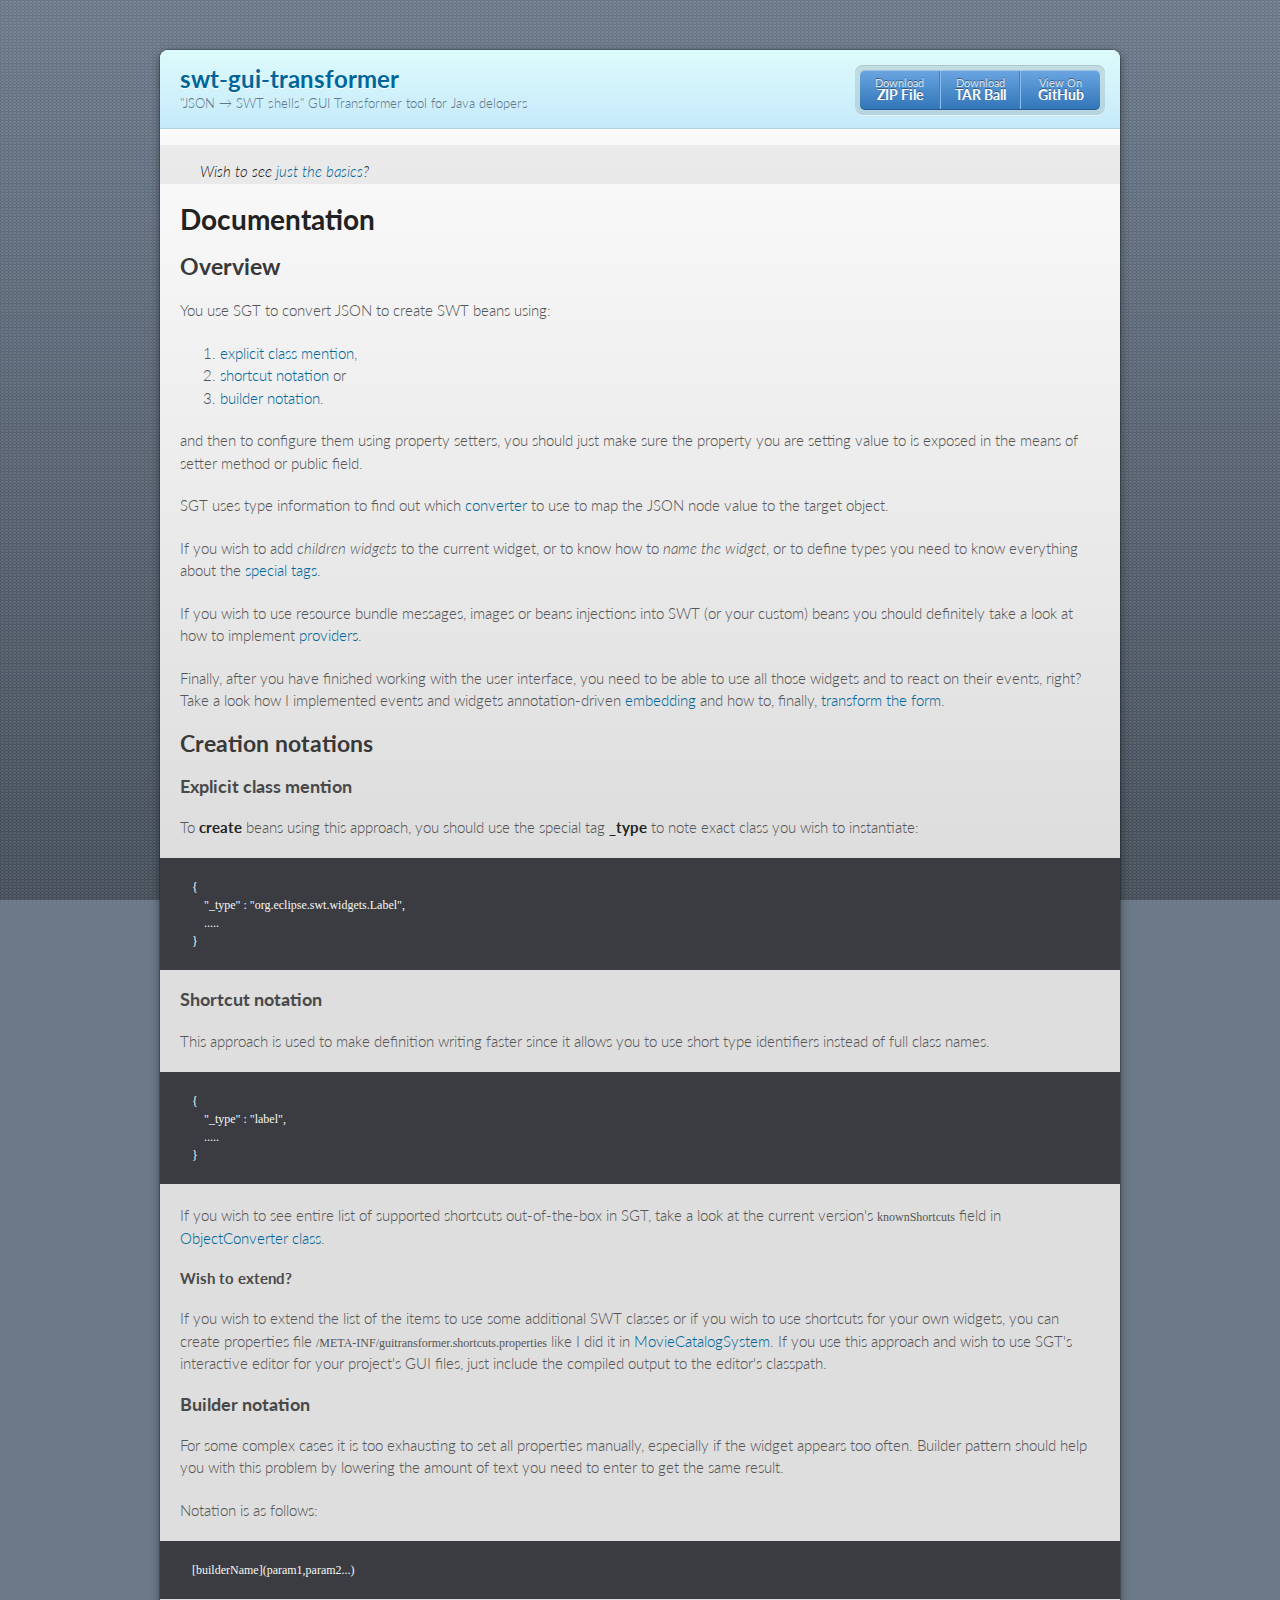
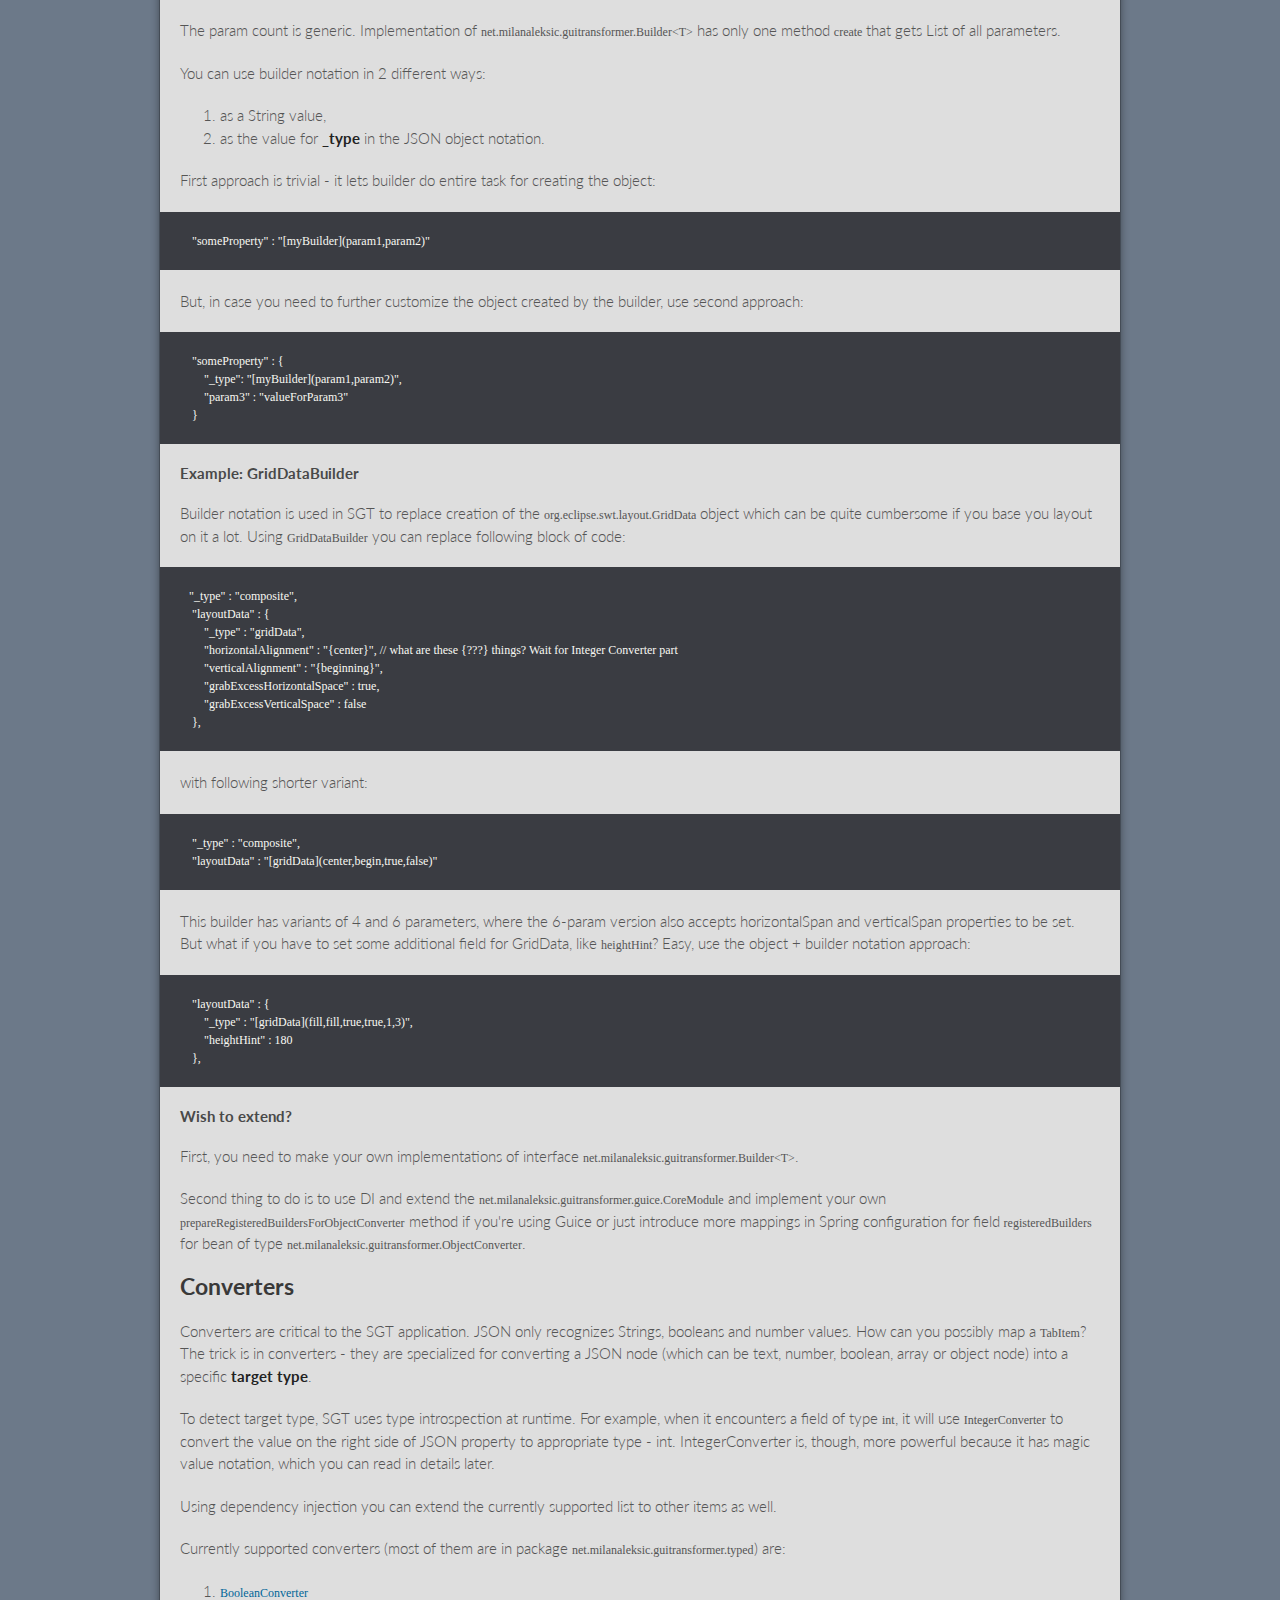
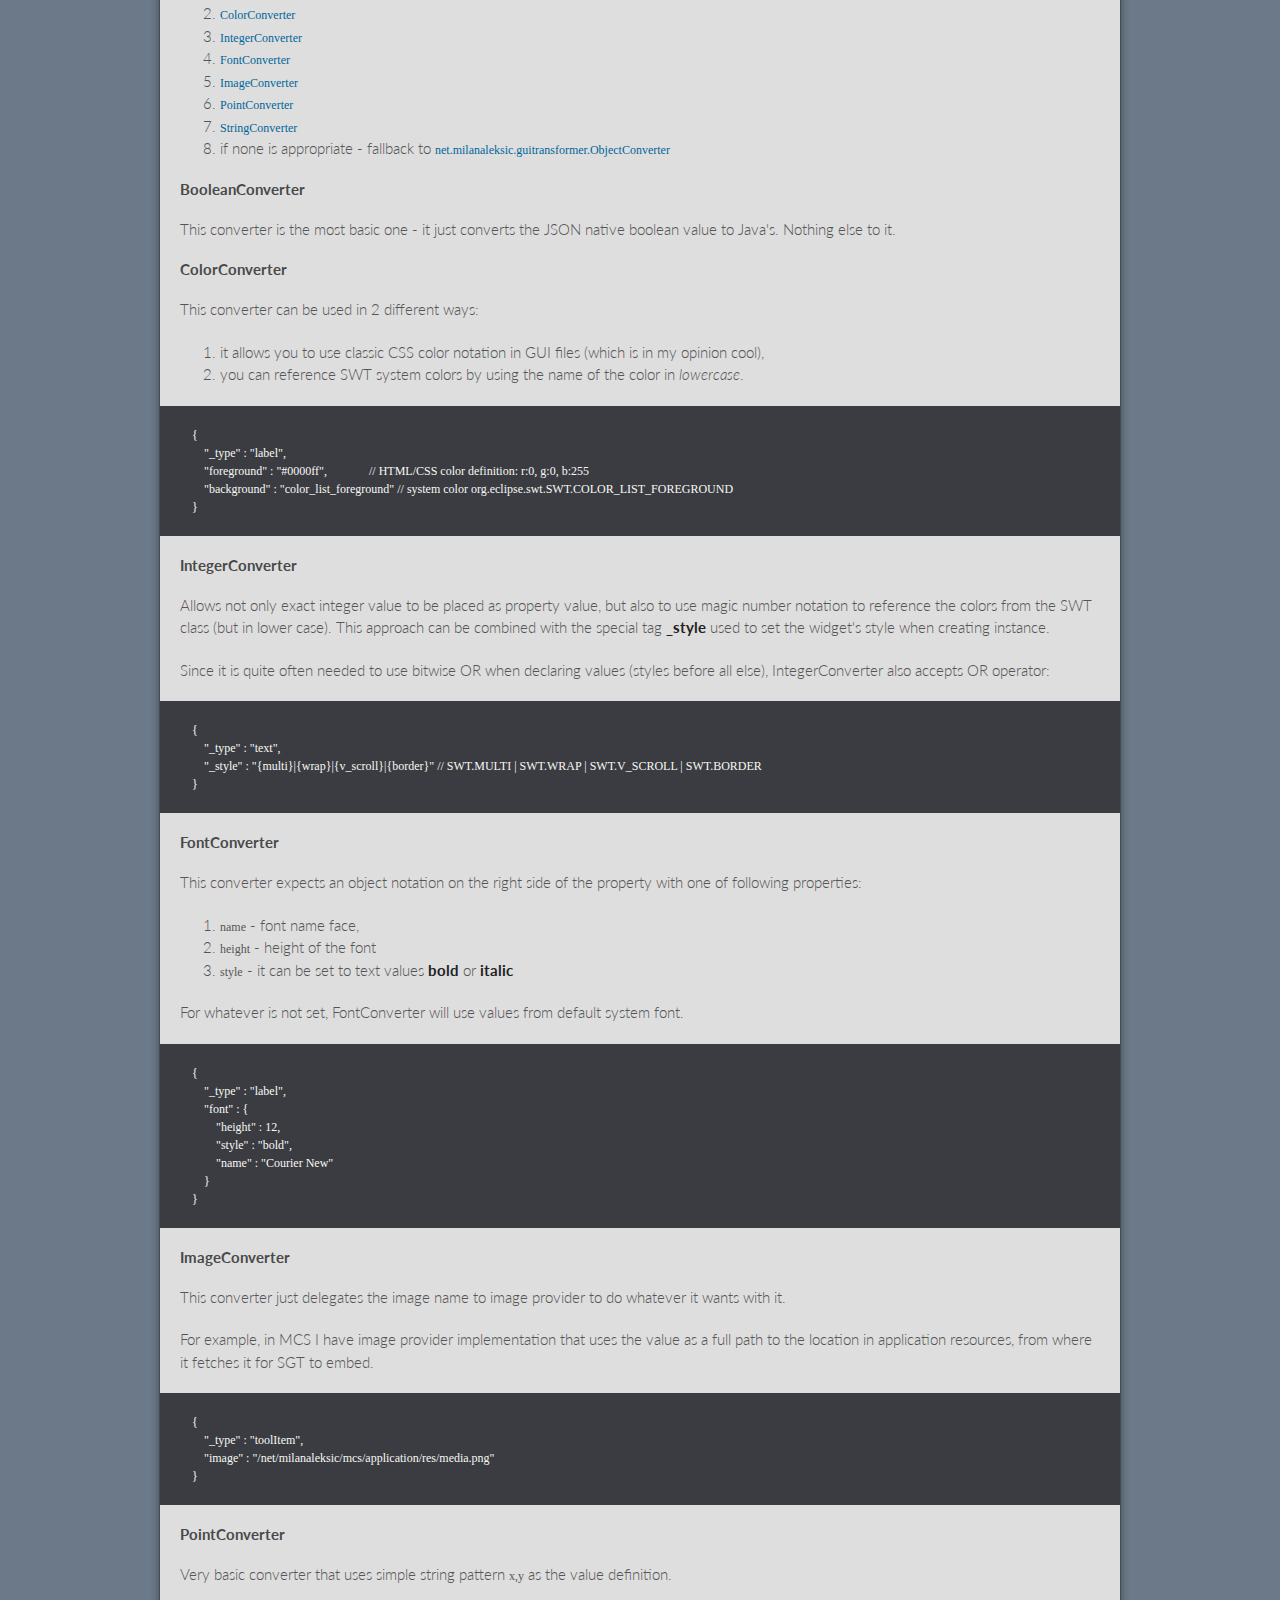
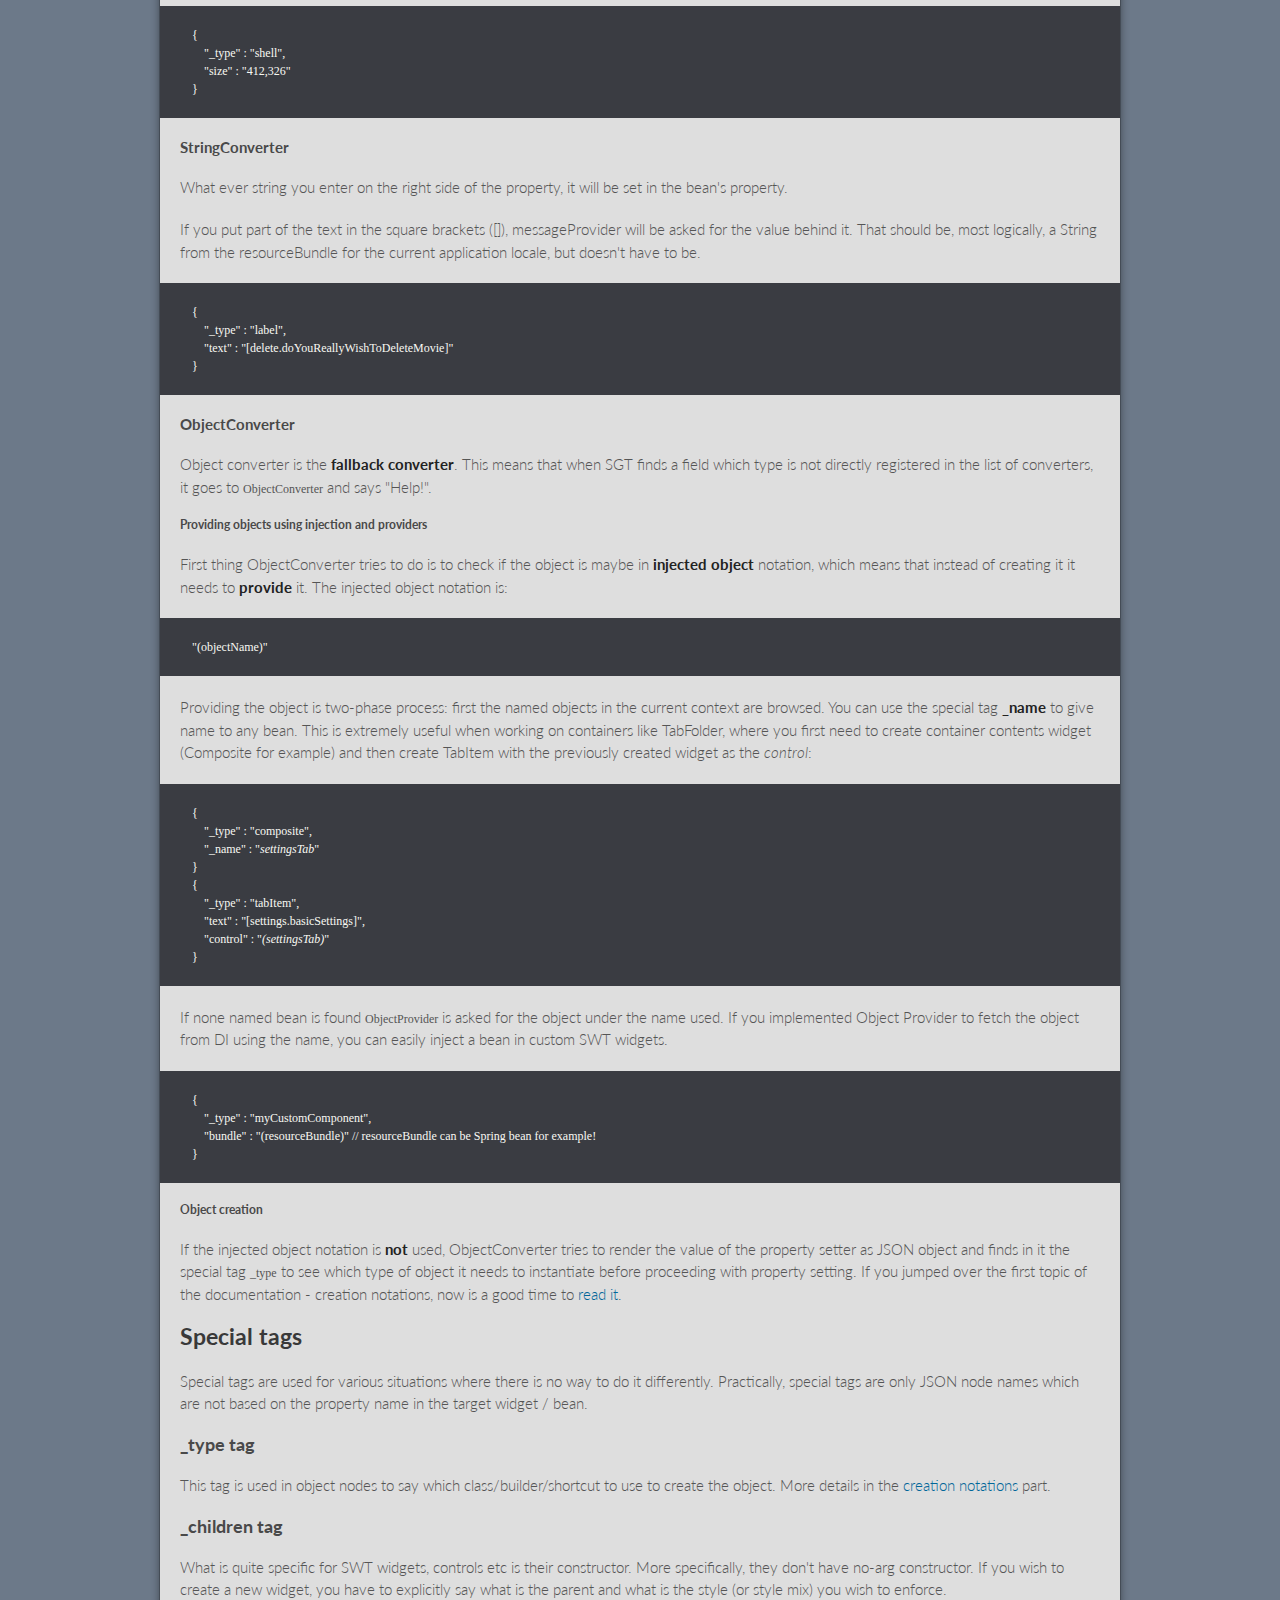
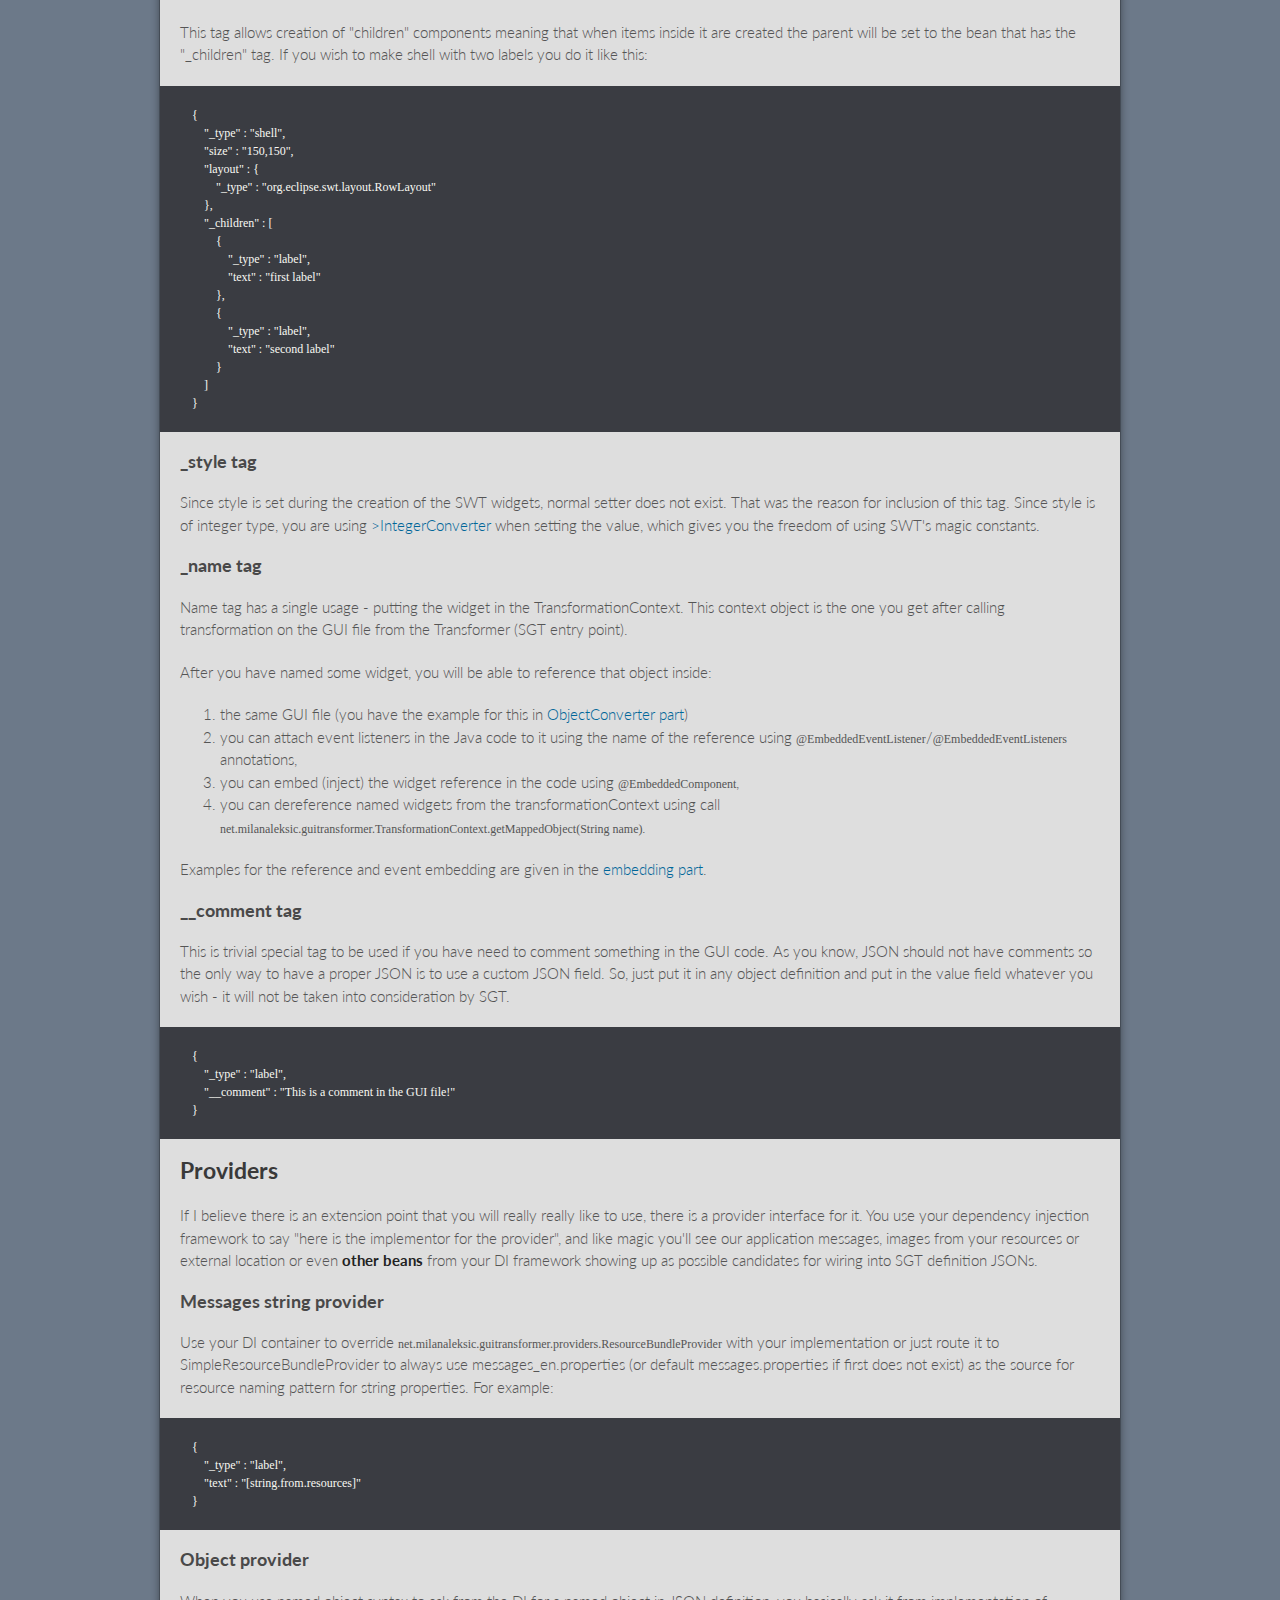
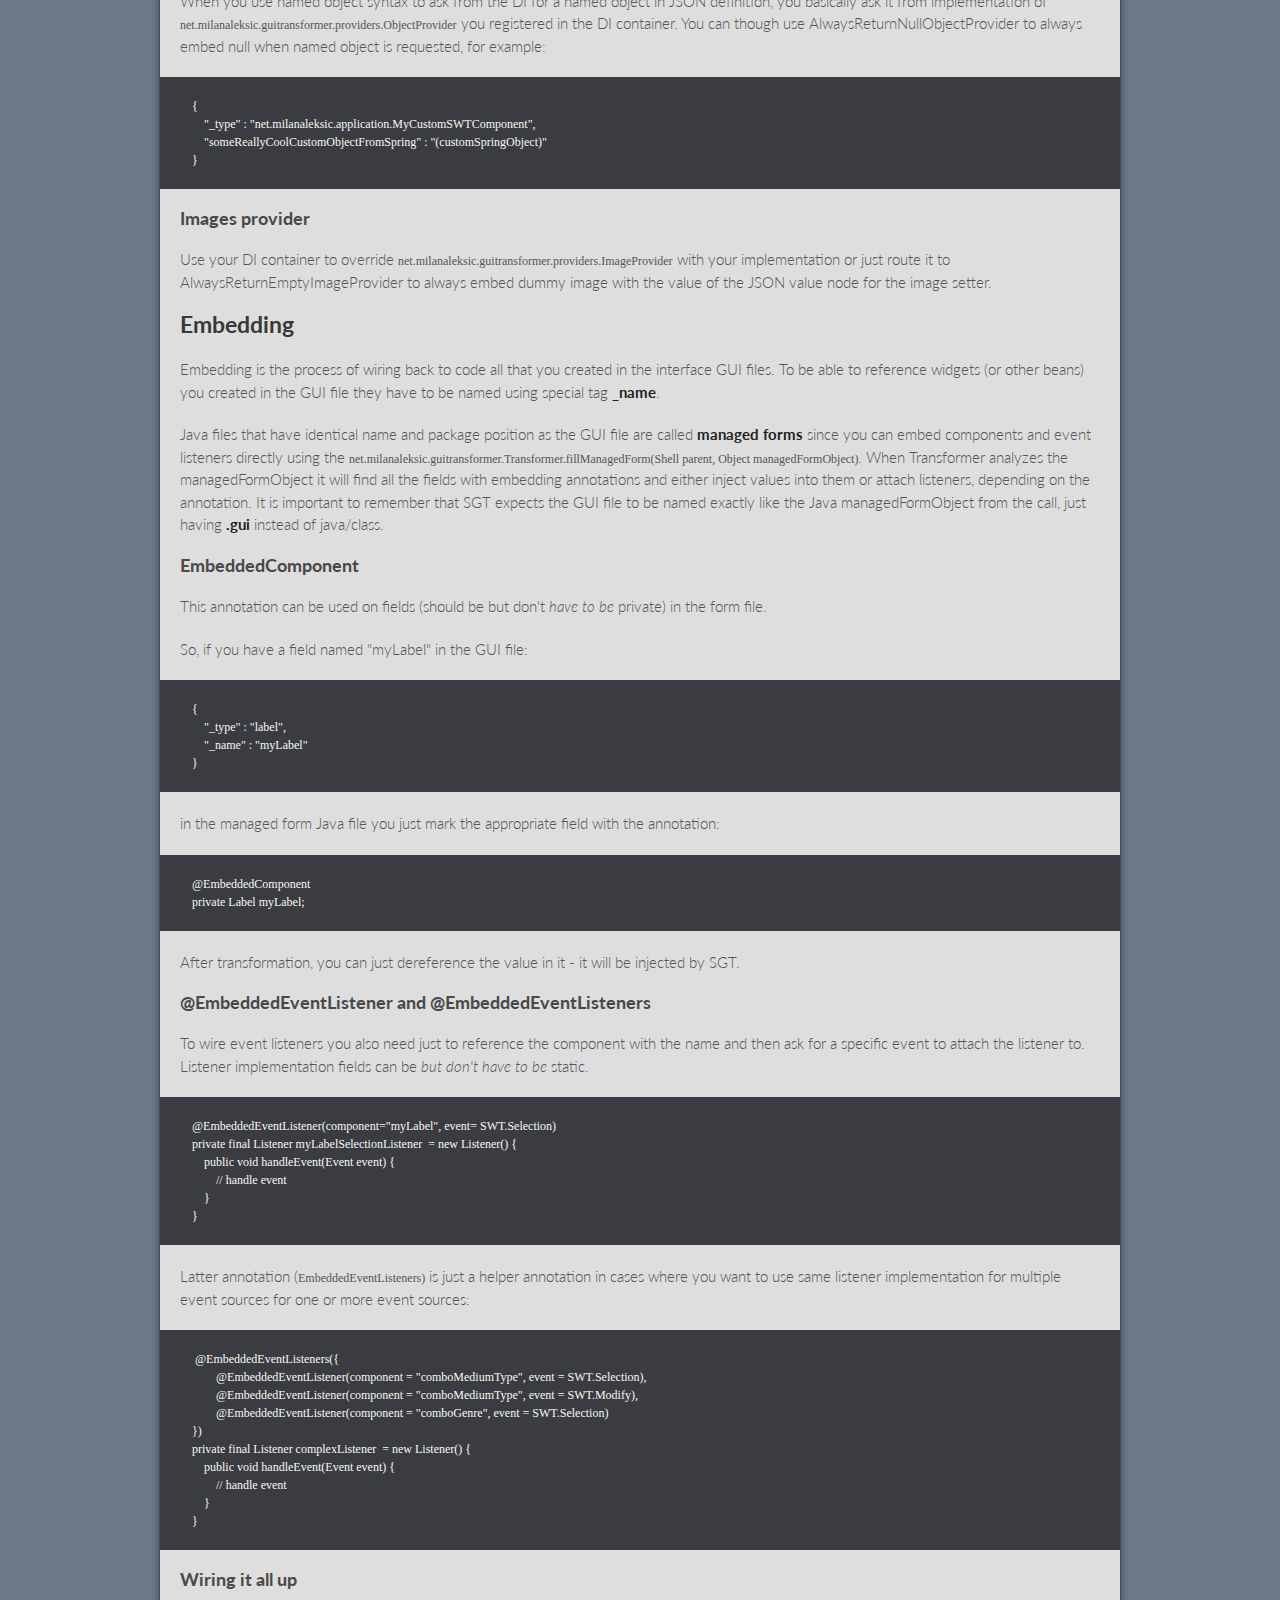
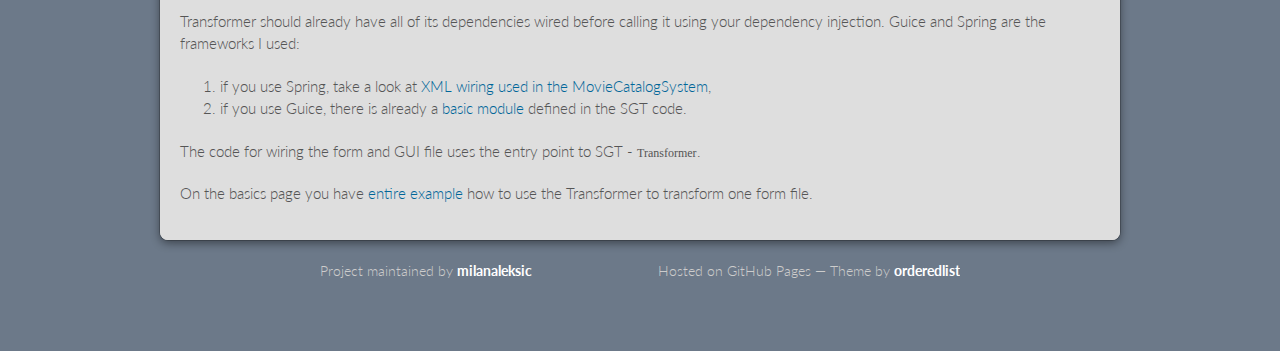
==== documentation.html @ b3da6996 "link fix" ====
<!doctype html>
<html>
<head>
    <meta charset="utf-8">
    <meta http-equiv="X-UA-Compatible" content="chrome=1">
    <title>Swt-gui-transformer by milanaleksic</title>

    <link rel="stylesheet" href="stylesheets/styles.css">
    <link rel="stylesheet" href="stylesheets/pygment_trac.css">
    <link rel="stylesheet" href="stylesheets/lightbox.css">
    <script src="javascripts/jquery-1.7.2.min.js"></script>
    <script src="javascripts/scale.fix.js"></script>
    <script src="javascripts/lightbox.js"></script>
    <meta name="viewport" content="width=device-width, initial-scale=1, user-scalable=no">

    <!--[if lt IE 9]>
    <script src="//html5shiv.googlecode.com/svn/trunk/html5.js"></script>
    <![endif]-->
</head>
<body>
<div class="wrapper">
<header>
    <h1>swt-gui-transformer</h1>

    <p>&quot;JSON → SWT shells&quot; GUI Transformer tool for Java delopers</p>

    <p class="view"><a href="https://github.com/milanaleksic/swt-gui-transformer">View the Project on GitHub
        <small>milanaleksic/swt-gui-transformer</small>
    </a></p>
    <ul>
        <li><a href="https://github.com/milanaleksic/swt-gui-transformer/zipball/master">Download <strong>ZIP
            File</strong></a></li>
        <li><a href="https://github.com/milanaleksic/swt-gui-transformer/tarball/master">Download <strong>TAR
            Ball</strong></a></li>
        <li><a href="https://github.com/milanaleksic/swt-gui-transformer">View On <strong>GitHub</strong></a></li>
    </ul>
</header>
<section>
    <blockquote>Wish to see <a href="index.html">just the basics</a>?</blockquote>

    <h1>Documentation</h1>

    <h2>Overview</h2>

    <p>You use SGT to convert JSON to create SWT beans using:</p>
    <ol>
        <li><a href="#explicit-notation">explicit class mention</a>,</li>
        <li><a href="#shortcut-notation">shortcut notation</a> or</li>
        <li><a href="#builder-notation">builder notation</a>.</li>
    </ol>
    <p>and then to configure them using property setters, you should just make sure the property
        you are setting value to is exposed in the means of setter method or public field.</p>

    <p>SGT uses type information to find out which <a href="#converters">converter</a> to use to map the JSON node
        value to the target object.</p>

    <p>If you wish to add <em>children widgets</em> to the current widget, or to know how to <em>name the widget</em>,
        or to define types you need to know everything about the <a href="#special-tags">special tags</a>.</p>

    <p>If you wish to use resource bundle messages, images or beans injections into SWT (or your custom) beans you
        should definitely take a look at how to implement <a href="#providers">providers</a>.</p>

    <p>Finally, after you have finished working with the user interface, you need to be able to use all those widgets
        and to react on their events, right? Take a look how I implemented events and widgets annotation-driven <a
                href="#embedding">embedding</a> and how to, finally, <a href="#wiring">transform the form</a>.</p>

    <h2 id="creation-notations">Creation notations</h2>

    <h3 id="explicit-notation">Explicit class mention</h3>

    <p>To <strong>create</strong> beans using this approach, you should use the special tag <strong>_type</strong>
        to note exact class you wish to instantiate:</p>

        <pre>    {
        "_type" : "org.eclipse.swt.widgets.Label",
        .....
    }</pre>

    <h3 id="shortcut-notation">Shortcut notation</h3>

    <p>This approach is used to make definition writing faster since it allows you to use short type identifiers
        instead of full class names.</p>

        <pre>    {
        "_type" : "label",
        .....
    }</pre>

    <p>If you wish to see entire list of supported shortcuts out-of-the-box in SGT, take a look at the
        current version's <code>knownShortcuts</code> field in
        <a href="https://github.com/milanaleksic/swt-gui-transformer/blob/master/swt-gui-transformer-core/src/main/java/net/milanaleksic/guitransformer/ObjectConverter.java">ObjectConverter
            class</a>.</p>

    <h4>Wish to extend?</h4>

    <p>If you wish to extend the list of the items to use some additional SWT classes or if you wish to
        use shortcuts for your own widgets, you can create properties file <code>/META-INF/guitransformer.shortcuts.properties</code>
        like I did it in <a
                href="https://github.com/milanaleksic/MovieCatalogSystem/blob/master/source/java/META-INF/guitransformer.shortcuts.properties">MovieCatalogSystem</a>.
        If you use this approach and wish to use SGT's interactive editor for your project's GUI files,
        just include the compiled output to the editor's classpath.
    </p>

    <h3 id="builder-notation">Builder notation</h3>

    <p>For some complex cases it is too exhausting to set all properties manually, especially if the widget
        appears too often. Builder pattern should help you with this problem by lowering the amount of text
        you need to enter to get the same result.</p>

    <p>Notation is as follows:</p>

    <pre>    [builderName](param1,param2...)</pre>

    <p>The param count is generic. Implementation of <code>net.milanaleksic.guitransformer.Builder&lt;T&gt;</code>
        has only one method <code>create</code> that gets List of all parameters.</p>

    <p>You can use builder notation in 2 different ways:</p>
    <ol>
        <li>as a String value,</li>
        <li>as the value for <strong>_type</strong> in the JSON object notation.</li>
    </ol>
    <p>First approach is trivial - it lets builder do entire task for creating the object:</p>

    <pre>    "someProperty" : "[myBuilder](param1,param2)"</pre>

    <p>But, in case you need to further customize the object created by the builder, use second approach:</p>

    <pre>    "someProperty" : {
        "_type": "[myBuilder](param1,param2)",
        "param3" : "valueForParam3"
    }</pre>

    <h4>Example: GridDataBuilder</h4>

    <p>Builder notation is used in SGT to replace creation of the <code>org.eclipse.swt.layout.GridData</code>
        object which can be quite cumbersome if you base you layout on it a lot. Using <code>GridDataBuilder</code>
        you can replace following block of code:</p>

        <pre>   "_type" : "composite",
    "layoutData" : {
        "_type" : "gridData",
        "horizontalAlignment" : "{center}", // what are these {???} things? Wait for Integer Converter part
        "verticalAlignment" : "{beginning}",
        "grabExcessHorizontalSpace" : true,
        "grabExcessVerticalSpace" : false
    },</pre>

    <p>with following shorter variant:</p>

        <pre>    "_type" : "composite",
    "layoutData" : "[gridData](center,begin,true,false)"</pre>

    <p>This builder has variants of 4 and 6 parameters, where the 6-param version also accepts
    horizontalSpan and verticalSpan properties to be set. But what if you have to set some additional
    field for GridData, like <code>heightHint</code>? Easy, use the object + builder notation approach:</p>

    <pre>    "layoutData" : {
        "_type" : "[gridData](fill,fill,true,true,1,3)",
        "heightHint" : 180
    },</pre>

    <h4>Wish to extend?</h4>

    <p>First, you need to make your own implementations of interface <code>net.milanaleksic.guitransformer.Builder&lt;T&gt;</code>.
    </p>

    <p>Second thing to do is to use DI and extend the <code>net.milanaleksic.guitransformer.guice.CoreModule</code>
        and implement your own <code>prepareRegisteredBuildersForObjectConverter</code> method if you're using
        Guice or just introduce more mappings in Spring configuration for field <code>registeredBuilders</code>
        for bean of type <code>net.milanaleksic.guitransformer.ObjectConverter</code>.</p>

    <h2 id="converters">Converters</h2>

    <p>Converters are critical to the SGT application. JSON only recognizes Strings, booleans and number values.
        How can you possibly map a <code>TabItem</code>? The trick is in converters - they are specialized
        for converting a JSON node (which can be text, number, boolean, array or object node) into a specific
        <strong>target type</strong>.</p>

    <p>To detect target type, SGT uses type introspection at runtime. For example, when it encounters
        a field of type <code>int</code>, it will use <code>IntegerConverter</code> to convert the value
        on the right side of JSON property to appropriate type - int. IntegerConverter is, though, more
        powerful because it has magic value notation, which you can read in details later.</p>

    <p>Using dependency injection you can extend the currently supported list to other items as well. </p>

    <p>Currently supported converters (most of them are in package <code>net.milanaleksic.guitransformer.typed</code>)
        are:</p>

    <ol>
        <li><a href="#boolean-converter"><code>BooleanConverter</code></a></li>
        <li><a href="#color-converter"><code>ColorConverter</code></a></li>
        <li><a href="#integer-converter"><code>IntegerConverter</code></a></li>
        <li><a href="#font-converter"><code>FontConverter</code></a></li>
        <li><a href="#image-converter"><code>ImageConverter</code></a></li>
        <li><a href="#point-converter"><code>PointConverter</code></a></li>
        <li><a href="#string-converter"><code>StringConverter</code></a></li>
        <li>if none is appropriate - fallback to
            <a href="#object-converter"><code>net.milanaleksic.guitransformer.ObjectConverter</code></a></li>
    </ol>

    <h4 id="boolean-converter">BooleanConverter</h4>

    <p>This converter is the most basic one - it just converts the JSON native boolean value to Java's. Nothing else
        to it.</p>

    <h4 id="color-converter">ColorConverter</h4>

    <p>This converter can be used in 2 different ways:</p>
    <ol>
        <li>it allows you to use classic CSS color notation in GUI files (which is in my opinion cool),</li>
        <li>you can reference SWT system colors by using the name of the color in <em>lowercase</em>.</li>
    </ol>
    <pre>    {
        "_type" : "label",
        "foreground" : "#0000ff",              // HTML/CSS color definition: r:0, g:0, b:255
        "background" : "color_list_foreground" // system color org.eclipse.swt.SWT.COLOR_LIST_FOREGROUND
    }</pre>

    <h4 id="integer-converter">IntegerConverter</h4>

    <p>Allows not only exact integer value to be placed as property value, but also to use magic number notation
        to reference the colors from the SWT class (but in lower case). This approach can be combined with
        the special tag <strong>_style</strong> used to set the widget's style when creating instance.
    </p>

    <p>Since it is quite often needed to use bitwise OR when declaring values (styles before all else),
        IntegerConverter also accepts OR operator:</p>

    <pre>    {
        "_type" : "text",
        "_style" : "{multi}|{wrap}|{v_scroll}|{border}" // SWT.MULTI | SWT.WRAP | SWT.V_SCROLL | SWT.BORDER
    }</pre>

    <h4 id="font-converter">FontConverter</h4>
    <p>This converter expects an object notation on the right side of the property with one of following
        properties:</p>
    <ol>
        <li><code>name</code> - font name face,</li>
        <li><code>height</code> - height of the font</li>
        <li><code>style</code> - it can be set to text values <strong>bold</strong> or <strong>italic</strong></li>
    </ol>
    <p>For whatever is not set, FontConverter will use values from default system font.</p>
    <pre>    {
        "_type" : "label",
        "font" : {
            "height" : 12,
            "style" : "bold",
            "name" : "Courier New"
        }
    }</pre>

    <h4 id="image-converter">ImageConverter</h4>
    <p>This converter just delegates the image name to image provider to do whatever it wants with it.</p>
    <p>For example, in MCS I have image provider implementation that uses the value as a full path
        to the location in application resources, from where it fetches it for SGT to embed.</p>

    <pre>    {
        "_type" : "toolItem",
        "image" : "/net/milanaleksic/mcs/application/res/media.png"
    }</pre>

    <h4 id="point-converter">PointConverter</h4>
    <p>Very basic converter that uses simple string pattern <code>x,y</code> as the value definition.</p>
    <pre>    {
        "_type" : "shell",
        "size" : "412,326"
    }</pre>

    <h4 id="string-converter">StringConverter</h4>
    <p>What ever string you enter on the right side of the property, it will be set in the bean's property.</p>
    <p>If you put part of the text in the square brackets ([]), messageProvider will be asked for the value
        behind it. That should be, most logically, a String from the resourceBundle for the current application
        locale, but doesn't have to be.</p>

    <pre>    {
        "_type" : "label",
        "text" : "[delete.doYouReallyWishToDeleteMovie]"
    }</pre>

    <h4 id="object-converter">ObjectConverter</h4>
    <p>Object converter is the <strong>fallback converter</strong>. This means that when SGT finds a field
        which type is not directly registered in the list of converters, it goes to <code>ObjectConverter</code>
        and says "Help!".</p>

    <h5>Providing objects using injection and providers</h5>

    <p>First thing ObjectConverter tries to do is to check if the object is maybe in <strong>injected object</strong>
        notation, which means that instead of creating it it needs to <strong>provide</strong> it.
        The injected object notation is:</p>

    <pre>    "(objectName)"</pre>

    <p>Providing the object is two-phase process: first the named objects in the current context are browsed.
        You can use the special tag <strong>_name</strong> to give name to any bean. This is extremely useful
        when working on containers like TabFolder, where you first need to create container contents widget
        (Composite for example) and then create TabItem with the previously created widget as the <em>control</em>:
    </p>

    <pre>    {
        "_type" : "composite",
        "_name" : "<em>settingsTab</em>"
    }
    {
        "_type" : "tabItem",
        "text" : "[settings.basicSettings]",
        "control" : "<em>(settingsTab)</em>"
    }</pre>

    <p>If none named bean is found <code>ObjectProvider</code> is asked for the object under the name used.
        If you implemented Object Provider to fetch the object from DI using the name, you can easily inject
        a bean in custom SWT widgets.</p>

    <pre>    {
        "_type" : "myCustomComponent",
        "bundle" : "(resourceBundle)" // resourceBundle can be Spring bean for example!
    }</pre>

    <h5>Object creation</h5>

    <p>If the injected object notation is <strong>not</strong> used, ObjectConverter tries to render the value of the
        property setter as JSON object and finds in it the special tag <code>_type</code> to see which type of
        object it needs to instantiate before proceeding with property setting. If you jumped over the first topic
        of the documentation - creation notations, now is a good time to <a href="#creation-notations">read it</a>.</p>

    <h2 id="special-tags">Special tags</h2>
    <p>Special tags are used for various situations where there is no way to do it differently. Practically, special
    tags are only JSON node names which are not based on the property name in the target widget / bean.</p>

    <h3>_type tag</h3>
    <p>This tag is used in object nodes to say which class/builder/shortcut to use to create the object. More details
    in the <a href="#creation-notations">creation notations</a> part.</p>

    <h3>_children tag</h3>
    <p>What is quite specific for SWT widgets, controls etc is their constructor. More specifically, they don't have
        no-arg constructor. If you wish to create a new widget, you have to explicitly say what is the parent
        and what is the style (or style mix) you wish to enforce.</p>

    <p>This tag allows creation of "children" components meaning that when items inside it are created the parent will
        be set to the bean that has the "_children" tag. If you wish to make shell with two labels you do it
        like this:
    </p>

    <pre>    {
        "_type" : "shell",
        "size" : "150,150",
        "layout" : {
            "_type" : "org.eclipse.swt.layout.RowLayout"
        },
        "_children" : [
            {
                "_type" : "label",
                "text" : "first label"
            },
            {
                "_type" : "label",
                "text" : "second label"
            }
        ]
    }</pre>

    <h3>_style tag</h3>
    <p>Since style is set during the creation of the SWT widgets, normal setter does not exist. That was the
        reason for inclusion of this tag. Since style is of integer type, you are using <a href="#integer-converter">>IntegerConverter</a>
        when setting the value, which gives you the freedom of using SWT's magic constants.</p>

    <h3>_name tag</h3>
    <p>Name tag has a single usage - putting the widget in the TransformationContext. This context object
        is the one you get after calling transformation on the GUI file from the Transformer (SGT entry point).</p>

    <p>After you have named some widget, you will be able to reference that object inside:</p>

    <ol>
        <li>the same GUI file (you have the example for this in <a href="#object-converter">ObjectConverter part</a>)</li>
        <li>you can attach event listeners in the Java code to it using the name of the reference
            using <code>@EmbeddedEventListener</code>/<code>@EmbeddedEventListeners</code> annotations,</li>
        <li>you can embed (inject) the widget reference in the code using <code>@EmbeddedComponent</code>,</li>
        <li>you can dereference named widgets from the transformationContext using call
            <code>net.milanaleksic.guitransformer.TransformationContext.getMappedObject(String name)</code>.</li>
    </ol>

    <p>Examples for the reference and event embedding are given in the <a href="#embedding">embedding part</a>.</p>

    <h3>__comment tag</h3>
    <p>This is trivial special tag to be used if you have need to comment something in the GUI code. As you know,
        JSON should not have comments so the only way to have a proper JSON is to use a custom JSON field. So,
        just put it in any object definition and put in the value field whatever you wish - it will not be
        taken into consideration by SGT.</p>

    <pre>    {
        "_type" : "label",
        "__comment" : "This is a comment in the GUI file!"
    }</pre>


    <h2 id="providers">Providers</h2>

    <p>If I believe there is an extension point that you will really really like to use, there is a provider
        interface for it. You use your dependency injection framework to say "here is the implementor for the
        provider", and like magic you'll see our application messages, images from your resources or external
        location or even <strong>other beans</strong> from your DI framework showing up as possible candidates
        for wiring into SGT definition JSONs.</p>

    <h3>Messages string provider</h3>

    <p>Use your DI container to override
        <code>net.milanaleksic.guitransformer.providers.ResourceBundleProvider</code>
        with your implementation or just route it to SimpleResourceBundleProvider to always use
        messages_en.properties (or default messages.properties if first does not exist) as the source for resource
        naming pattern for string properties. For example:</p>

    <pre>    {
        "_type" : "label",
        "text" : "[string.from.resources]"
    }</pre>

    <h3>Object provider</h3>

    <p>When you use named object syntax to ask from the DI for a named object in JSON definition,
        you basically ask it from implementation of
        <code>net.milanaleksic.guitransformer.providers.ObjectProvider</code>
        you registered in the DI container.
        You can though use AlwaysReturnNullObjectProvider to always embed null when named object is requested, for
        example:</p>

    <pre>    {
        "_type" : "net.milanaleksic.application.MyCustomSWTComponent",
        "someReallyCoolCustomObjectFromSpring" : "(customSpringObject)"
    }</pre>

    <h3>Images provider</h3>

    <p>Use your DI container to override <code>net.milanaleksic.guitransformer.providers.ImageProvider</code>
        with your implementation or just route it to AlwaysReturnEmptyImageProvider to always embed dummy image
        with the value of the JSON value node for the image setter.</p>

    <h2 id="embedding">Embedding</h2>
    <p>Embedding is the process of wiring back to code all that you created in the interface GUI files.
    To be able to reference widgets (or other beans) you created in the GUI file they have to be named
    using special tag <strong>_name</strong>.</p>

    <p>Java files that have identical name and package position as the GUI file are called <strong>managed forms</strong>
        since you can embed components and event listeners directly using the
        <code>net.milanaleksic.guitransformer.Transformer.fillManagedForm(Shell parent, Object managedFormObject)</code>.
        When Transformer analyzes the managedFormObject it will find all the fields with embedding annotations
        and either inject values into them or attach listeners, depending on the annotation. It is
        important to remember that SGT expects the GUI file to be named exactly like the Java managedFormObject
        from the call, just having <strong>.gui</strong> instead of java/class.</p>

    <h3>EmbeddedComponent</h3>
    <p>This annotation can be used on fields (should be but don't <em>have to be</em> private) in the form file.</p>
    <p>So, if you have a field named "myLabel" in the GUI file:</p>
    <pre>    {
        "_type" : "label",
        "_name" : "myLabel"
    }</pre>
    <p>in the managed form Java file you just mark the appropriate field with the annotation:</p>
    <pre>    @EmbeddedComponent
    private Label myLabel;</pre>
    <p>After transformation, you can just dereference the value in it - it will be injected by SGT.</p>

    <h3>@EmbeddedEventListener and @EmbeddedEventListeners</h3>
    <p>To wire event listeners you also need just to reference the component with the name and
        then ask for a specific event to attach the listener to. Listener implementation fields
        can be <em>but don't have to be</em> static.</p>
<pre>    @EmbeddedEventListener(component="myLabel", event= SWT.Selection)
    private final Listener myLabelSelectionListener  = new Listener() {
        public void handleEvent(Event event) {
            // handle event
        }
    }</pre>
    <p>Latter annotation (<code>EmbeddedEventListeners)</code> is just a helper annotation in cases
        where you want to use same listener implementation for multiple event sources for one or more
        event sources:</p>
    <pre>     @EmbeddedEventListeners({
            @EmbeddedEventListener(component = "comboMediumType", event = SWT.Selection),
            @EmbeddedEventListener(component = "comboMediumType", event = SWT.Modify),
            @EmbeddedEventListener(component = "comboGenre", event = SWT.Selection)
    })
    private final Listener complexListener  = new Listener() {
        public void handleEvent(Event event) {
            // handle event
        }
    }</pre>

    <h3 id="wiring">Wiring it all up</h3>
    <p>Transformer should already have all of its dependencies wired before calling it using your
    dependency injection. Guice and Spring are the frameworks I used:</p>

    <ol>
        <li>if you use Spring, take a look at <a href="https://github.com/milanaleksic/MovieCatalogSystem/blob/master/source/java/spring-beans-transformer.xml">
            XML wiring used in the MovieCatalogSystem</a>,</li>
        <li>if you use Guice, there is already a <a href="https://github.com/milanaleksic/swt-gui-transformer/blob/master/swt-gui-transformer-core/src/main/java/net/milanaleksic/guitransformer/guice/CoreModule.java">
            basic module</a> defined in the SGT code.</li>
    </ol>

    <p>The code for wiring the form and GUI file uses the entry point to SGT - <code>Transformer</code>.</p>
    <p>On the basics page you have <a href="index.html#wiring-example">entire example</a> how to use the
        Transformer to transform one form file.</p>

</section>
</div>
<footer>
    <p>Project maintained by <a href="https://github.com/milanaleksic">milanaleksic</a></p>

    <p>Hosted on GitHub Pages &mdash; Theme by <a href="https://github.com/orderedlist">orderedlist</a></p>
</footer>
<!--[if !IE]>
<script>fixScale(document);</script><!--<![endif]-->
<script type="text/javascript">
    var gaJsHost = (("https:" == document.location.protocol) ? "https://ssl." : "http://www.");
    document.write(unescape("%3Cscript src='" + gaJsHost + "google-analytics.com/ga.js' " +
            "type='text/javascript'%3E%3C/script%3E"));
</script>
<script type="text/javascript">
    try {
        var pageTracker = _gat._getTracker("UA-31731496-1");
        pageTracker._trackPageview();
    } catch(err) {
    }
</script>

</body>
</html>
---- stylesheets/styles.css ----
@import url(https://fonts.googleapis.com/css?family=Lato:300italic,700italic,300,700);
html {
  background: #6C7989;
  background: #6c7989 -webkit-gradient(linear, 50% 0%, 50% 100%, color-stop(0%, #6c7989), color-stop(100%, #434b55)) fixed;
  background: #6c7989 -webkit-linear-gradient(#6c7989, #434b55) fixed;
  background: #6c7989 -moz-linear-gradient(#6c7989, #434b55) fixed;
  background: #6c7989 -o-linear-gradient(#6c7989, #434b55) fixed;
  background: #6c7989 -ms-linear-gradient(#6c7989, #434b55) fixed;
  background: #6c7989 linear-gradient(#6c7989, #434b55) fixed;
}

body {
  padding: 50px 0;
  margin: 0;
  font: 14px/1.5 Lato, "Helvetica Neue", Helvetica, Arial, sans-serif;
  color: #555;
  font-weight: 300;
  background: url('[data-uri]') fixed;
}

.wrapper {
  width: 960px;
  margin: 0 auto;
  background: #DEDEDE;
  -webkit-border-radius: 8px;
  -moz-border-radius: 8px;
  -ms-border-radius: 8px;
  -o-border-radius: 8px;
  border-radius: 8px;
  -webkit-box-shadow: rgba(0, 0, 0, 0.2) 0 0 0 1px, rgba(0, 0, 0, 0.45) 0 3px 10px;
  -moz-box-shadow: rgba(0, 0, 0, 0.2) 0 0 0 1px, rgba(0, 0, 0, 0.45) 0 3px 10px;
  box-shadow: rgba(0, 0, 0, 0.2) 0 0 0 1px, rgba(0, 0, 0, 0.45) 0 3px 10px;
}

header, section, footer {
  display: block;
}

a {
  color: #069;
  text-decoration: none;
}

p {
  margin: 0 0 20px;
  padding: 0;
}

strong {
  color: #222;
  font-weight: 700;
}

header {
  -webkit-border-radius: 8px 8px 0 0;
  -moz-border-radius: 8px 8px 0 0;
  -ms-border-radius: 8px 8px 0 0;
  -o-border-radius: 8px 8px 0 0;
  border-radius: 8px 8px 0 0;
  background: #C6EAFA;
  background: -webkit-gradient(linear, 50% 0%, 50% 100%, color-stop(0%, #ddfbfc), color-stop(100%, #c6eafa));
  background: -webkit-linear-gradient(#ddfbfc, #c6eafa);
  background: -moz-linear-gradient(#ddfbfc, #c6eafa);
  background: -o-linear-gradient(#ddfbfc, #c6eafa);
  background: -ms-linear-gradient(#ddfbfc, #c6eafa);
  background: linear-gradient(#ddfbfc, #c6eafa);
  position: relative;
  padding: 15px 20px;
  border-bottom: 1px solid #B2D2E1;
}
header h1 {
  margin: 0;
  padding: 0;
  font-size: 24px;
  line-height: 1.2;
  color: #069;
  text-shadow: rgba(255, 255, 255, 0.9) 0 1px 0;
}
header.without-description h1 {
  margin: 10px 0;
}
header p {
  margin: 0;
  color: #61778B;
  width: 400px;
  font-size: 13px;
}
header p.view {
  display: none;
  font-weight: 700;
  text-shadow: rgba(255, 255, 255, 0.9) 0 1px 0;
  -webkit-font-smoothing: antialiased;
}
header p.view a {
  color: #06c;
}
header p.view small {
  font-weight: 400;
}
header ul {
  margin: 0;
  padding: 0;
  list-style: none;
  position: absolute;
  z-index: 1;
  right: 20px;
  top: 20px;
  height: 38px;
  padding: 1px 0;
  background: #5198DF;
  background: -webkit-gradient(linear, 50% 0%, 50% 100%, color-stop(0%, #77b9fb), color-stop(100%, #3782cd));
  background: -webkit-linear-gradient(#77b9fb, #3782cd);
  background: -moz-linear-gradient(#77b9fb, #3782cd);
  background: -o-linear-gradient(#77b9fb, #3782cd);
  background: -ms-linear-gradient(#77b9fb, #3782cd);
  background: linear-gradient(#77b9fb, #3782cd);
  border-radius: 5px;
  -webkit-box-shadow: inset rgba(255, 255, 255, 0.45) 0 1px 0, inset rgba(0, 0, 0, 0.2) 0 -1px 0;
  -moz-box-shadow: inset rgba(255, 255, 255, 0.45) 0 1px 0, inset rgba(0, 0, 0, 0.2) 0 -1px 0;
  box-shadow: inset rgba(255, 255, 255, 0.45) 0 1px 0, inset rgba(0, 0, 0, 0.2) 0 -1px 0;
  width: auto;
}
header ul:before {
  content: '';
  position: absolute;
  z-index: -1;
  left: -5px;
  top: -4px;
  right: -5px;
  bottom: -6px;
  background: rgba(0, 0, 0, 0.1);
  -webkit-border-radius: 8px;
  -moz-border-radius: 8px;
  -ms-border-radius: 8px;
  -o-border-radius: 8px;
  border-radius: 8px;
  -webkit-box-shadow: rgba(0, 0, 0, 0.2) 0 -1px 0, inset rgba(255, 255, 255, 0.7) 0 -1px 0;
  -moz-box-shadow: rgba(0, 0, 0, 0.2) 0 -1px 0, inset rgba(255, 255, 255, 0.7) 0 -1px 0;
  box-shadow: rgba(0, 0, 0, 0.2) 0 -1px 0, inset rgba(255, 255, 255, 0.7) 0 -1px 0;
}
header ul li {
  width: 79px;
  float: left;
  border-right: 1px solid #3A7CBE;
  height: 38px;
}
header ul li.single {
  border: none;
}
header ul li + li {
  width: 78px;
  border-left: 1px solid #8BBEF3;
}
header ul li + li + li {
  border-right: none;
  width: 79px;
}
header ul a {
  line-height: 1;
  font-size: 11px;
  color: #fff;
  color: rgba(255, 255, 255, 0.8);
  display: block;
  text-align: center;
  font-weight: 400;
  padding-top: 6px;
  height: 40px;
  text-shadow: rgba(0, 0, 0, 0.4) 0 -1px 0;
}
header ul a strong {
  font-size: 14px;
  display: block;
  color: #fff;
  -webkit-font-smoothing: antialiased;
}

section {
  padding: 15px 20px;
  font-size: 15px;
  border-top: 1px solid #fff;
  background: -webkit-gradient(linear, 50% 0%, 50% 700, color-stop(0%, #fafafa), color-stop(100%, #dedede));
  background: -webkit-linear-gradient(#fafafa, #dedede 700px);
  background: -moz-linear-gradient(#fafafa, #dedede 700px);
  background: -o-linear-gradient(#fafafa, #dedede 700px);
  background: -ms-linear-gradient(#fafafa, #dedede 700px);
  background: linear-gradient(#fafafa, #dedede 700px);
  -webkit-border-radius: 0 0 8px 8px;
  -moz-border-radius: 0 0 8px 8px;
  -ms-border-radius: 0 0 8px 8px;
  -o-border-radius: 0 0 8px 8px;
  border-radius: 0 0 8px 8px;
  position: relative;
}

h1, h2, h3, h4, h5, h6 {
  color: #222;
  padding: 0;
  margin: 0 0 20px;
  line-height: 1.2;
}

p, ul, ol, table, pre, dl {
  margin: 0 0 20px;
}

h1, h2, h3 {
  line-height: 1.1;
}

h1 {
  font-size: 28px;
}

h2 {
  color: #393939;
}

h3, h4, h5, h6 {
  color: #494949;
}

blockquote {
  margin: 0 -20px 20px;
  padding: 15px 20px 1px 40px;
  font-style: italic;
  background: #ccc;
  background: rgba(0, 0, 0, 0.06);
  color: #222;
}

img {
  max-width: 100%;
}

code, pre {
  font-family: Monaco, Bitstream Vera Sans Mono, Lucida Console, Terminal;
  font-size: 12px;
}

section > code, section > pre {
  font-family: Monaco, Bitstream Vera Sans Mono, Lucida Console, Terminal;
  color: #333;
  font-size: 12px;
  overflow-x: auto;
}

section > pre {
  padding: 20px;
  background: #3A3C42;
  color: #f8f8f2;
  margin: 0 -20px 20px;
}
section > pre code {
  color: #f8f8f2;
}
section > pre code strong {
  color: #cccc00;
}
li pre {
  margin-left: -60px;
  padding-left: 60px;
}

table {
  width: 100%;
  border-collapse: collapse;
}

th, td {
  text-align: left;
  padding: 5px 10px;
  border-bottom: 1px solid #aaa;
}

dt {
  color: #222;
  font-weight: 700;
}

th {
  color: #222;
}

small {
  font-size: 11px;
}

hr {
  border: 0;
  background: #aaa;
  height: 1px;
  margin: 0 0 20px;
}

footer {
  width: 640px;
  margin: 0 auto;
  padding: 20px 0 0;
  color: #ccc;
  overflow: hidden;
}
footer a {
  color: #fff;
  font-weight: bold;
}
footer p {
  float: left;
}
footer p + p {
  float: right;
}

@media print, screen and (max-width: 740px) {
  body {
    padding: 0;
  }

  .wrapper {
    -webkit-border-radius: 0;
    -moz-border-radius: 0;
    -ms-border-radius: 0;
    -o-border-radius: 0;
    border-radius: 0;
    -webkit-box-shadow: none;
    -moz-box-shadow: none;
    box-shadow: none;
    width: 100%;
  }

  footer {
    -webkit-border-radius: 0;
    -moz-border-radius: 0;
    -ms-border-radius: 0;
    -o-border-radius: 0;
    border-radius: 0;
    padding: 20px;
    width: auto;
  }
  footer p {
    float: none;
    margin: 0;
  }
  footer p + p {
    float: none;
  }
}
@media print, screen and (max-width:580px) {
  header ul {
    display: none;
  }

  header p.view {
    display: block;
  }

  header p {
    width: 100%;
  }
}
@media print {
  header p.view a small:before {
    content: 'at http://github.com/';
  }
}
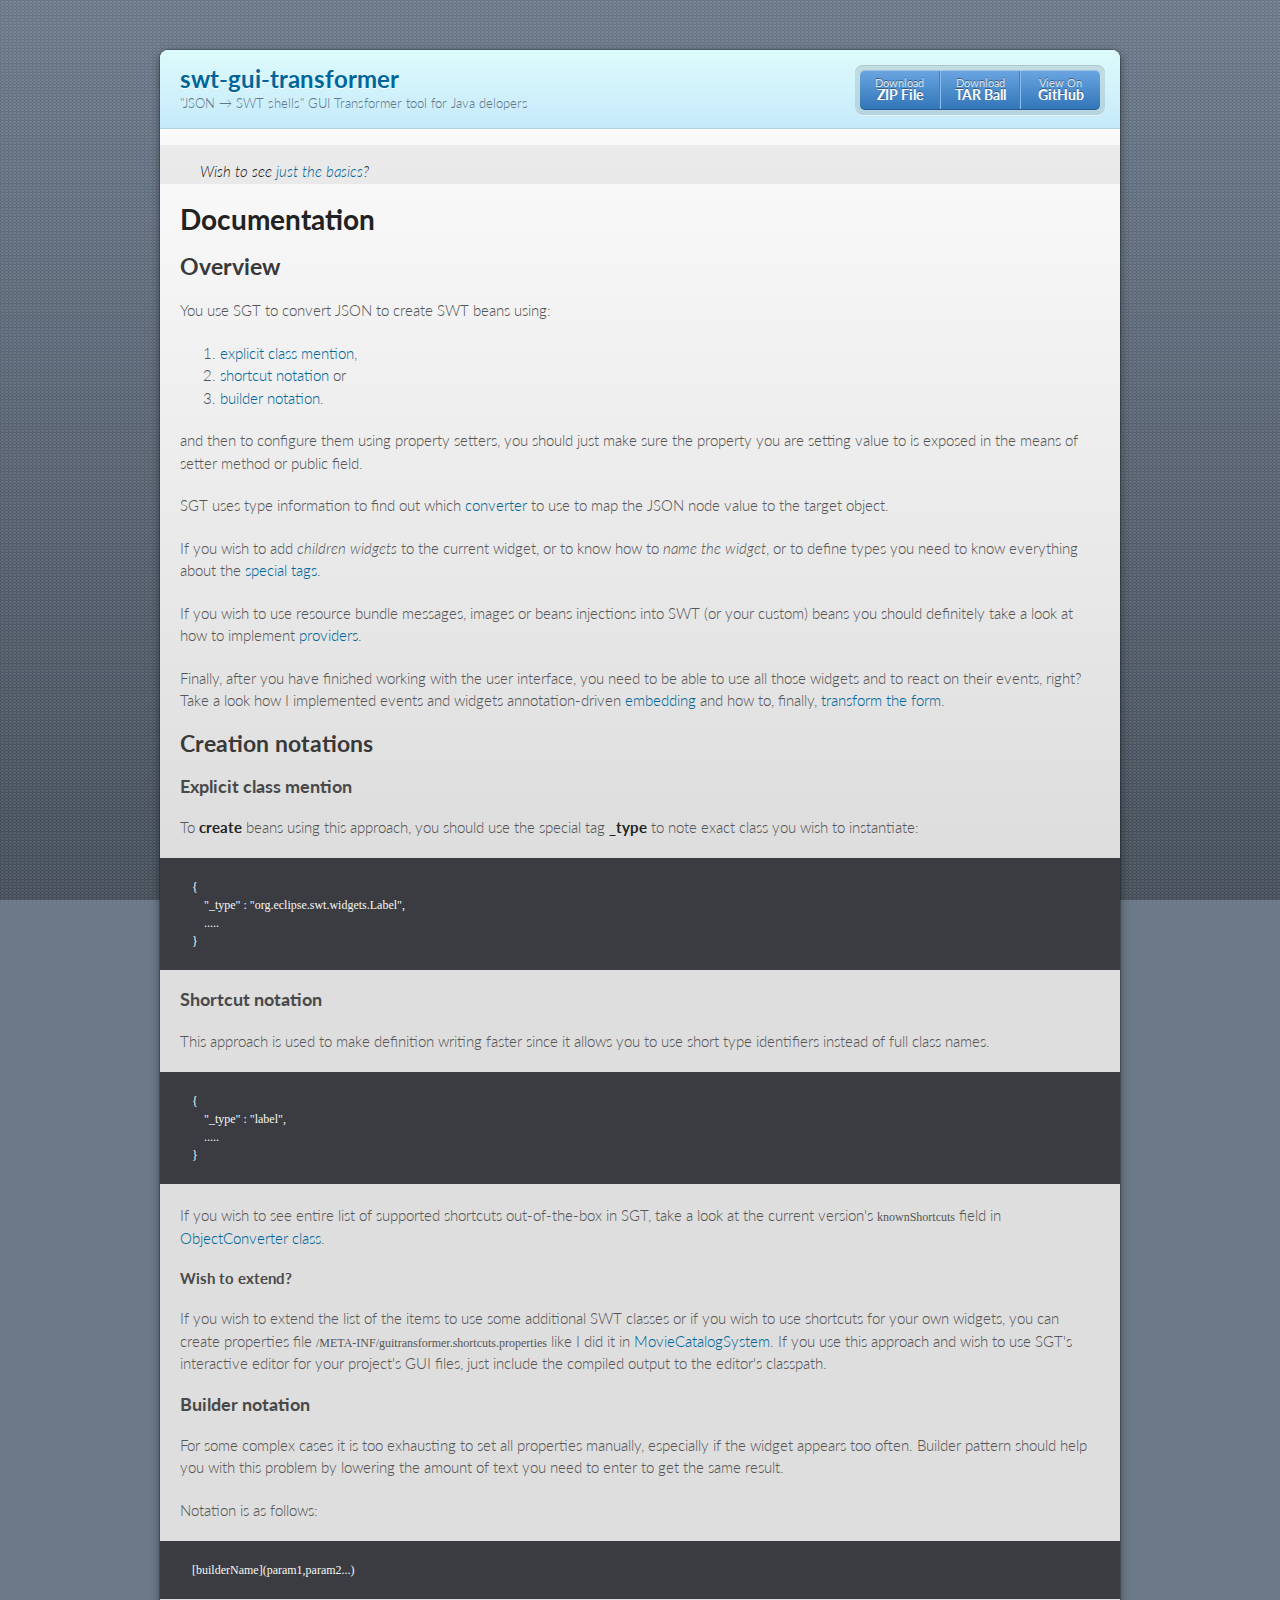
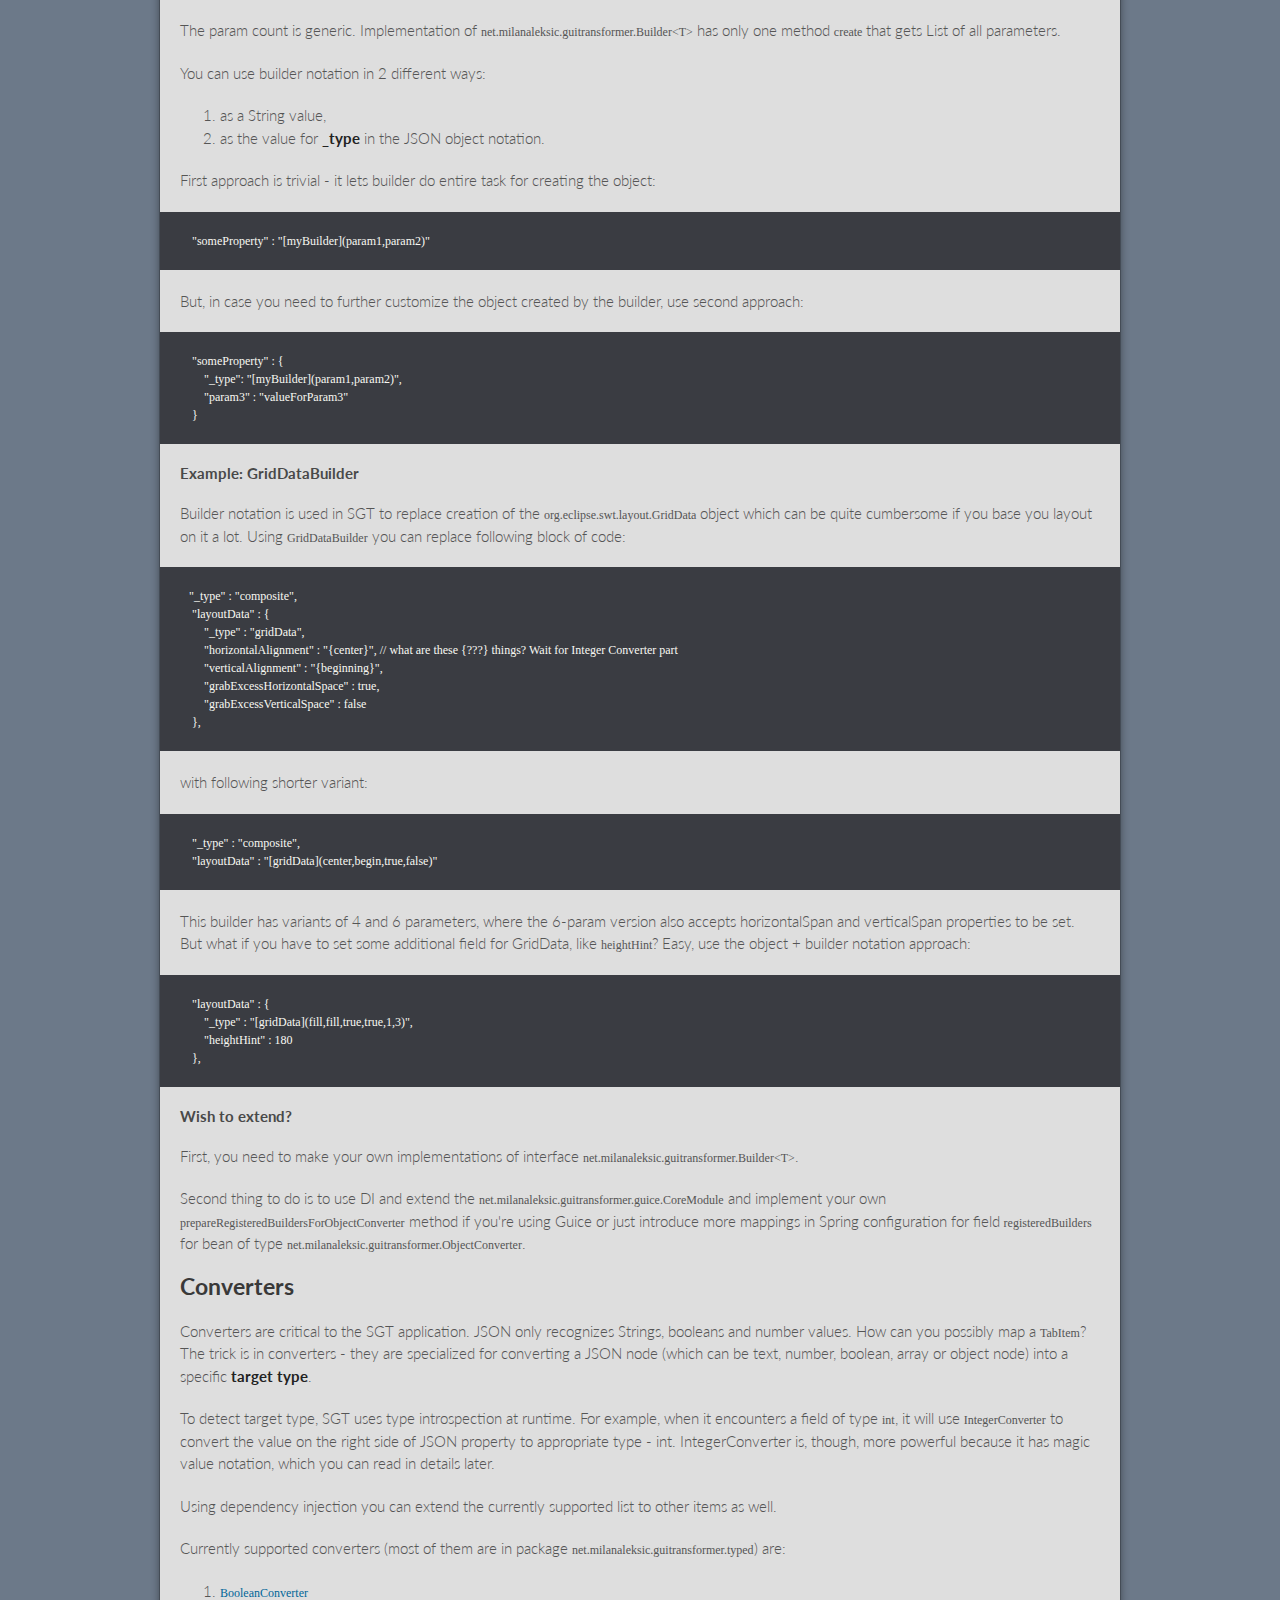
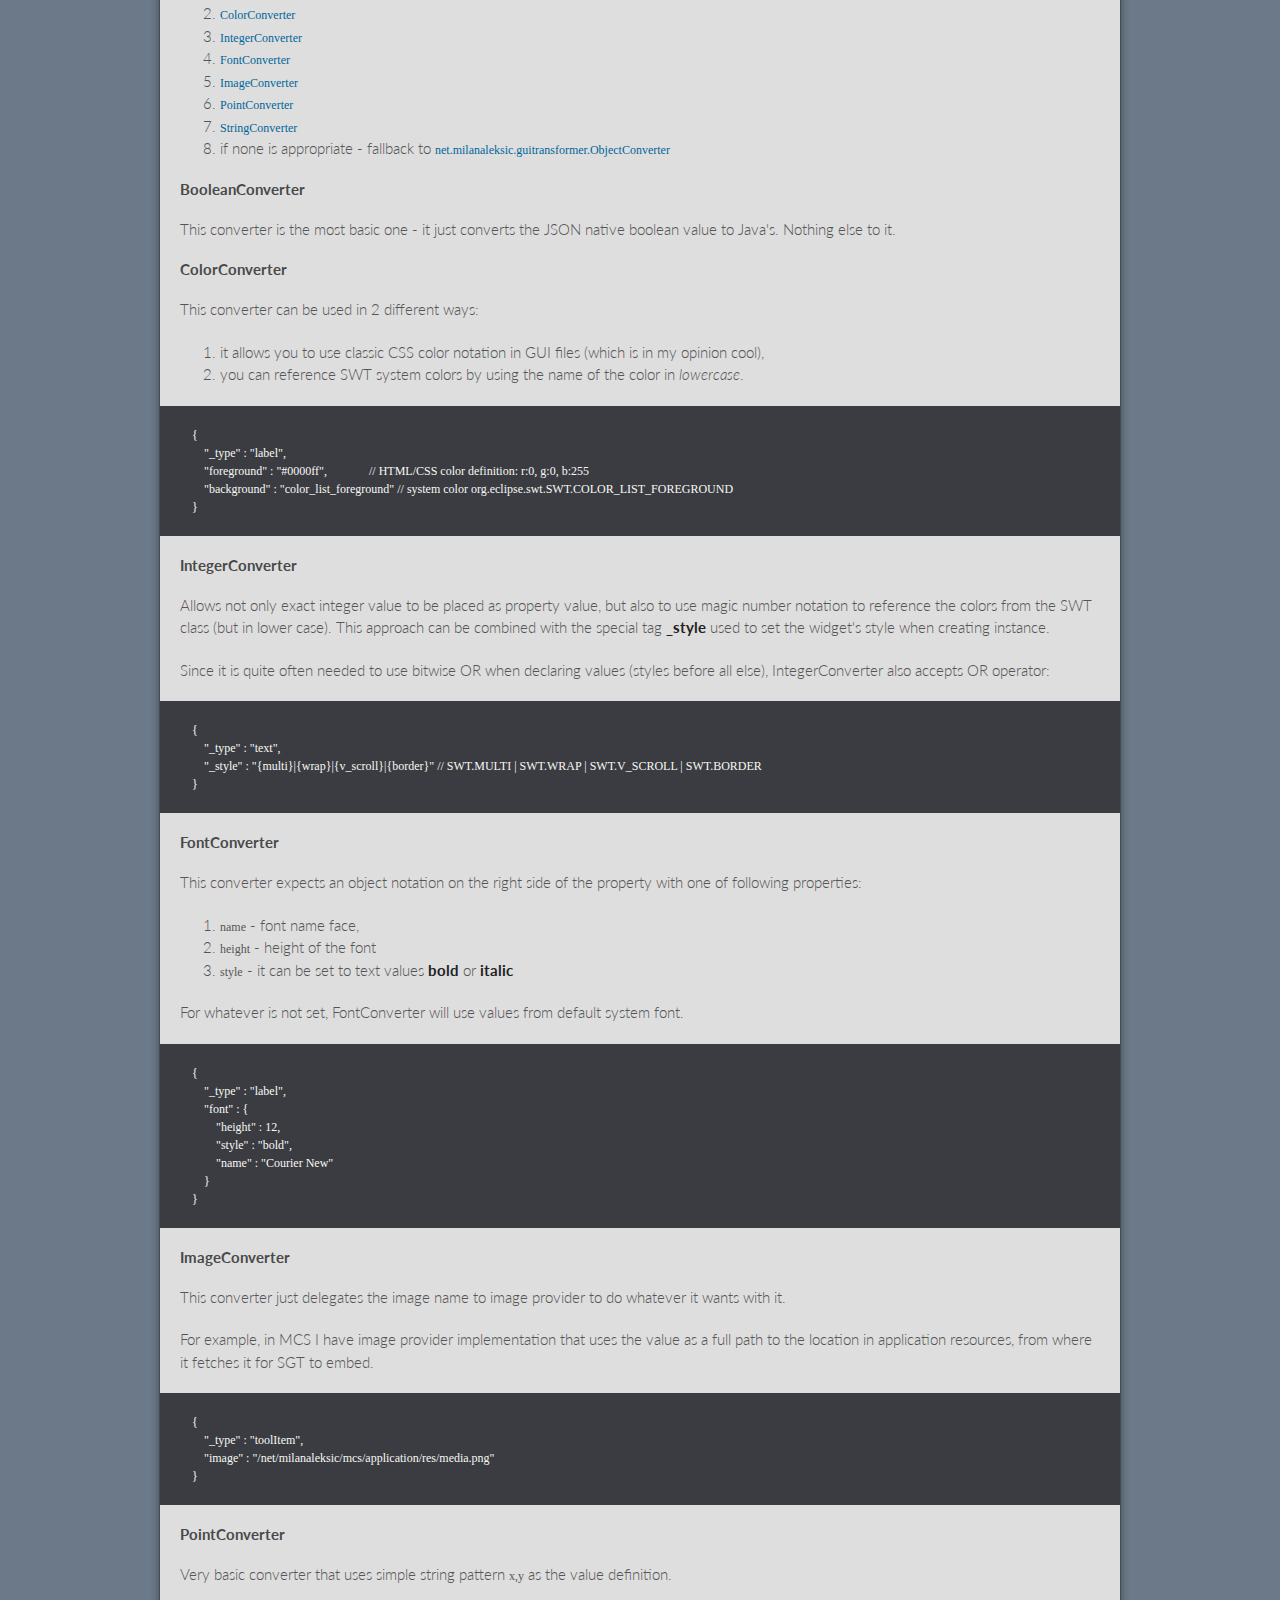
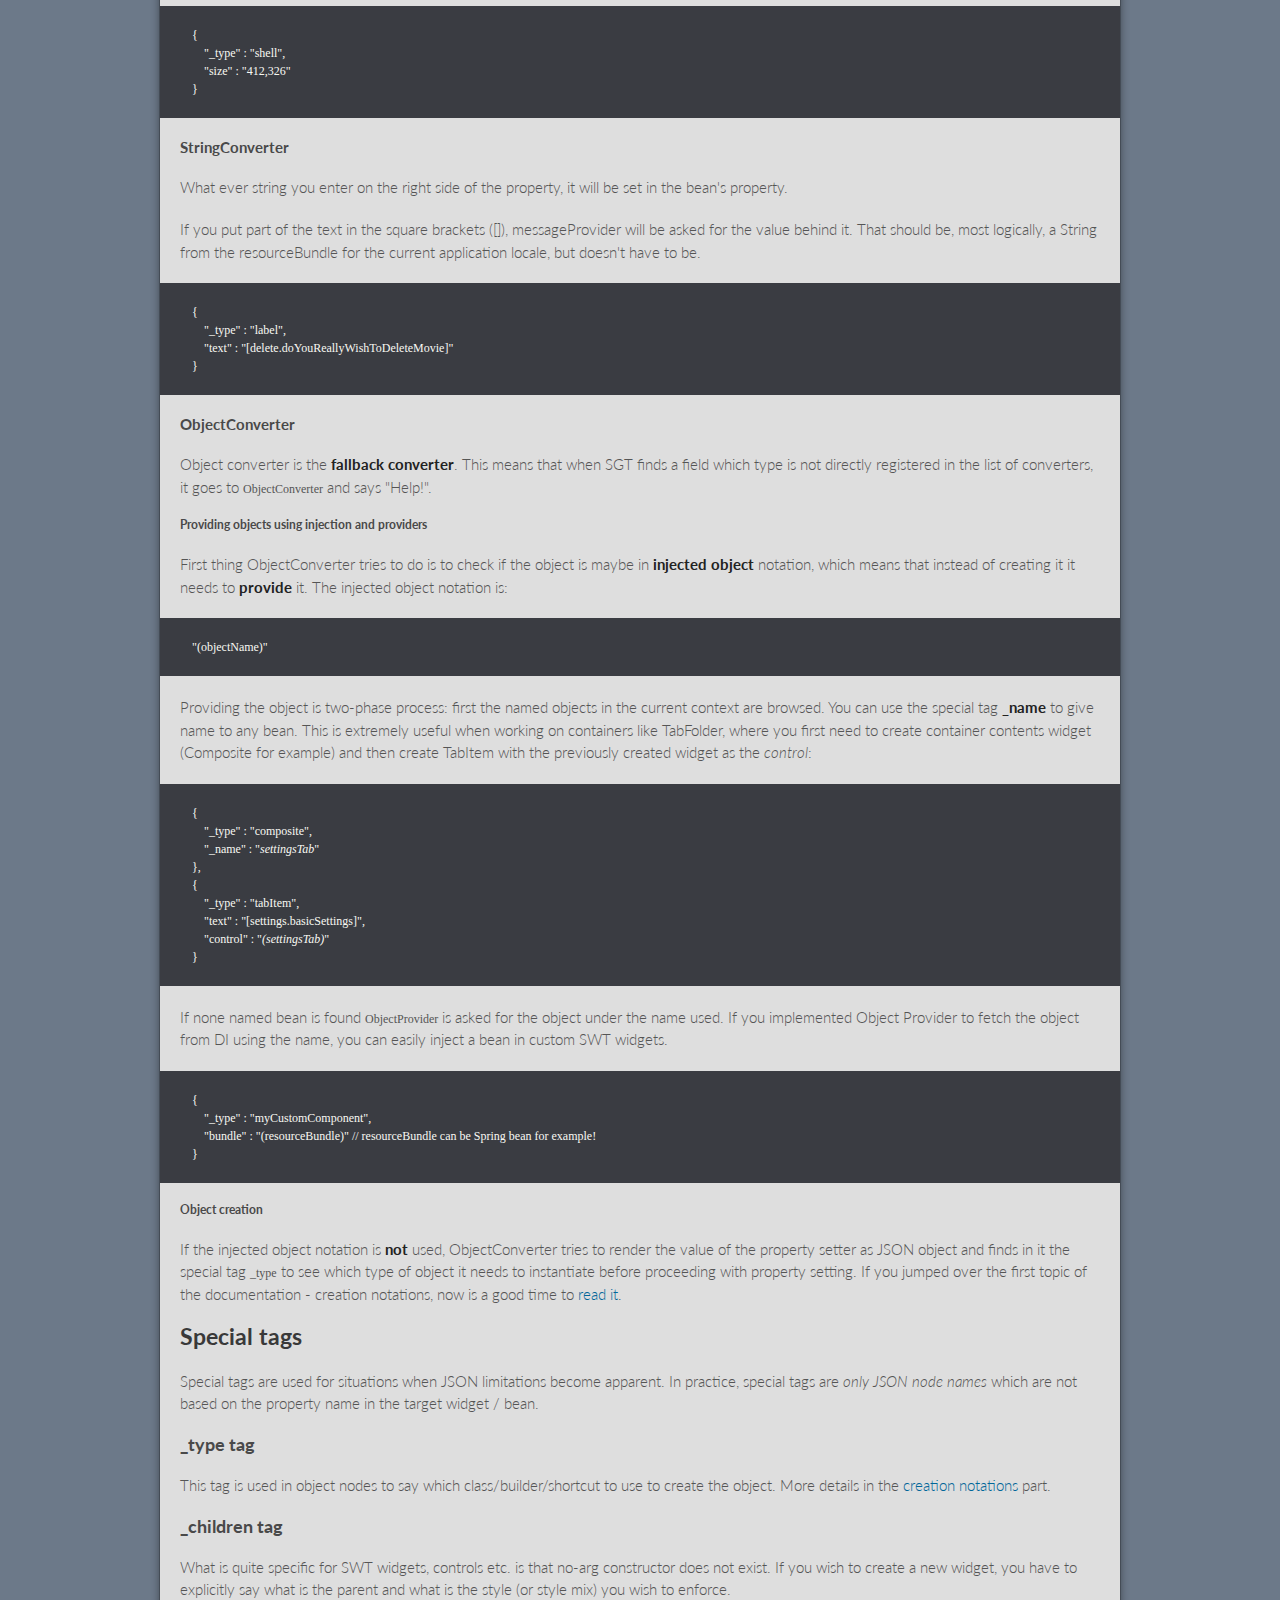
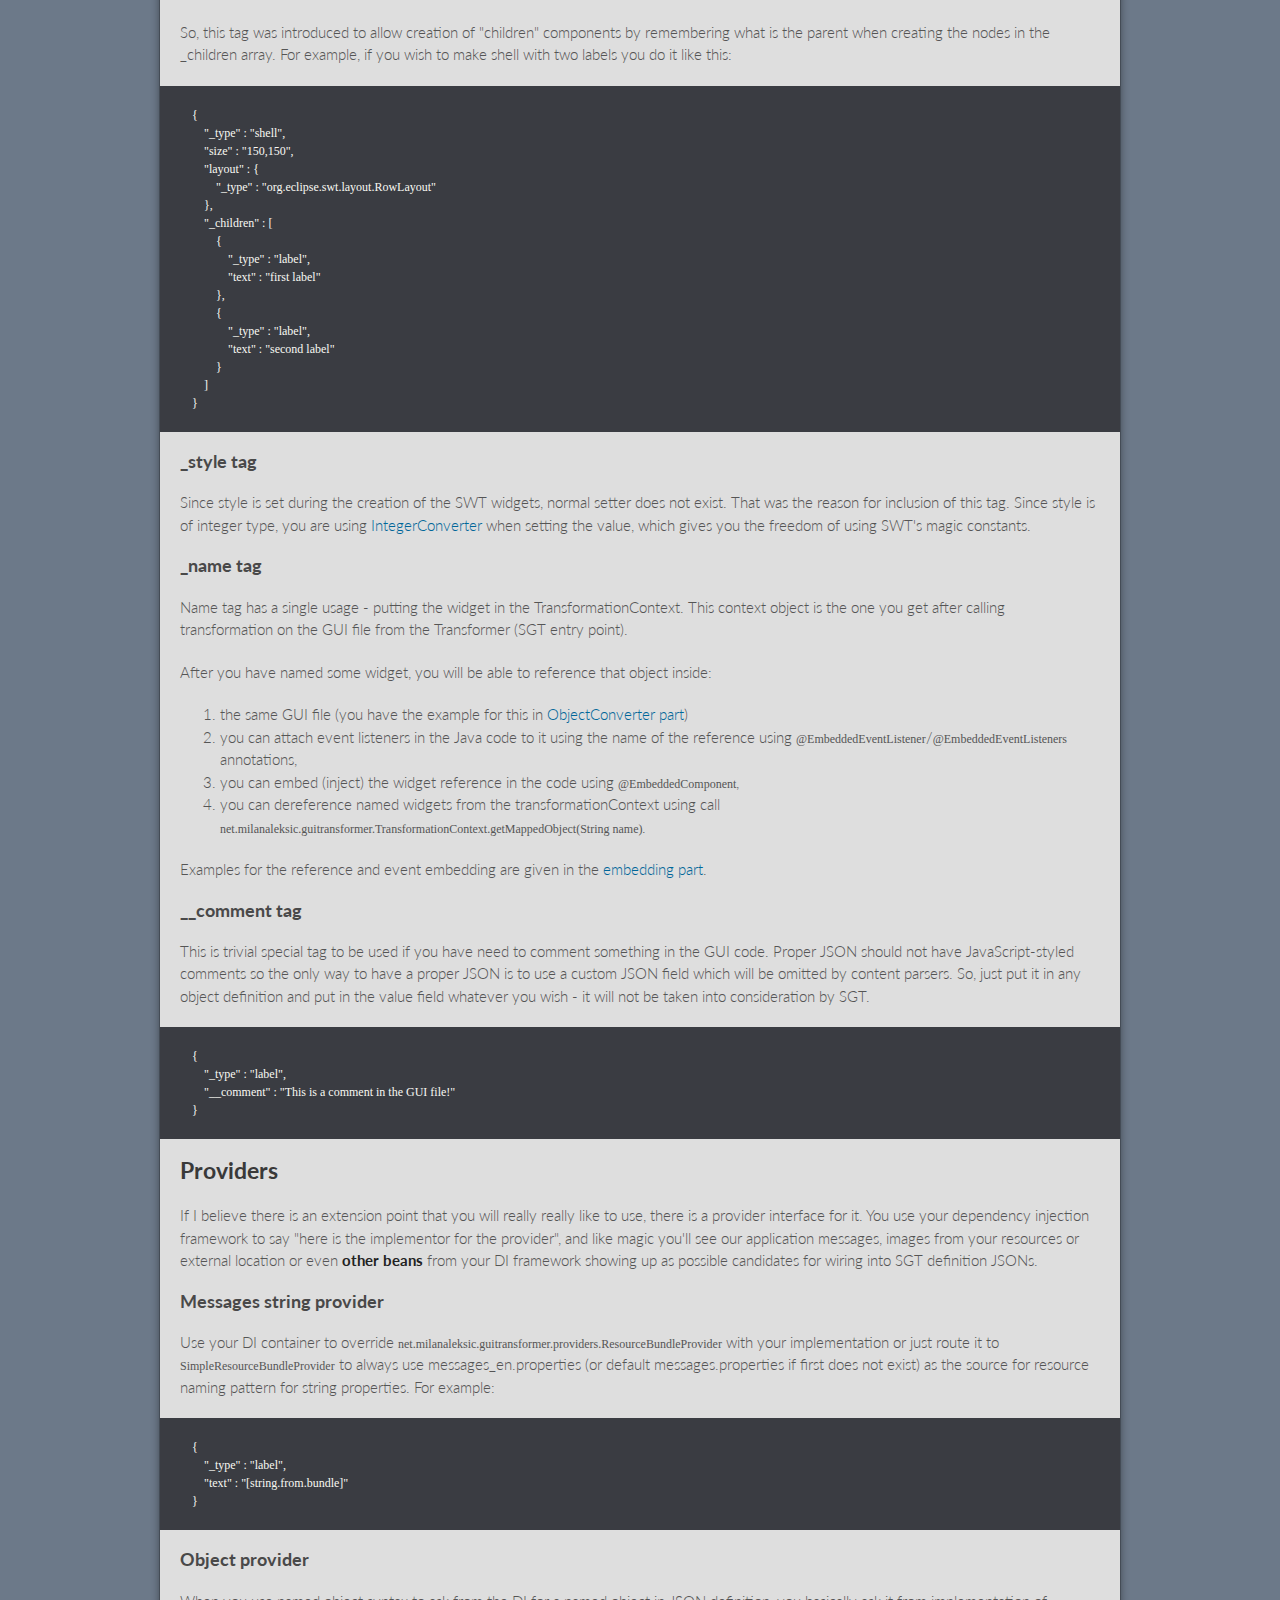
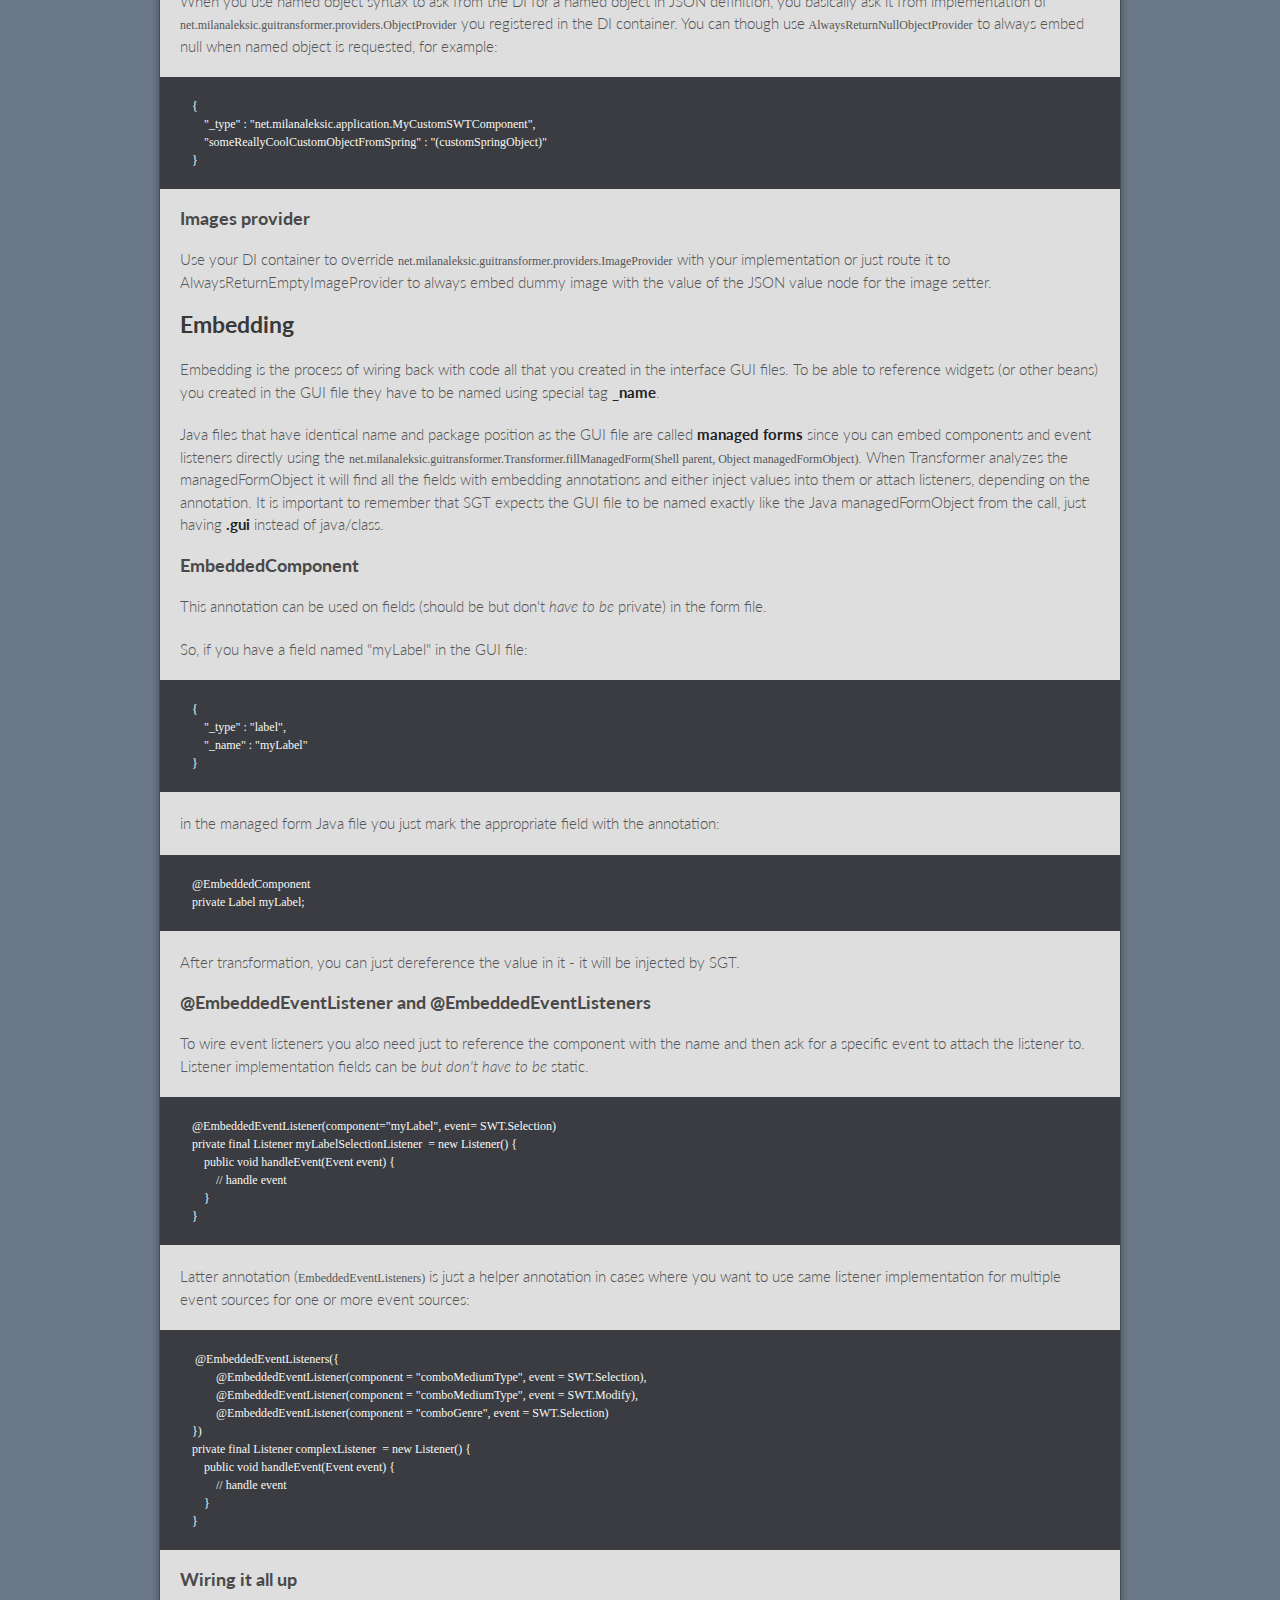
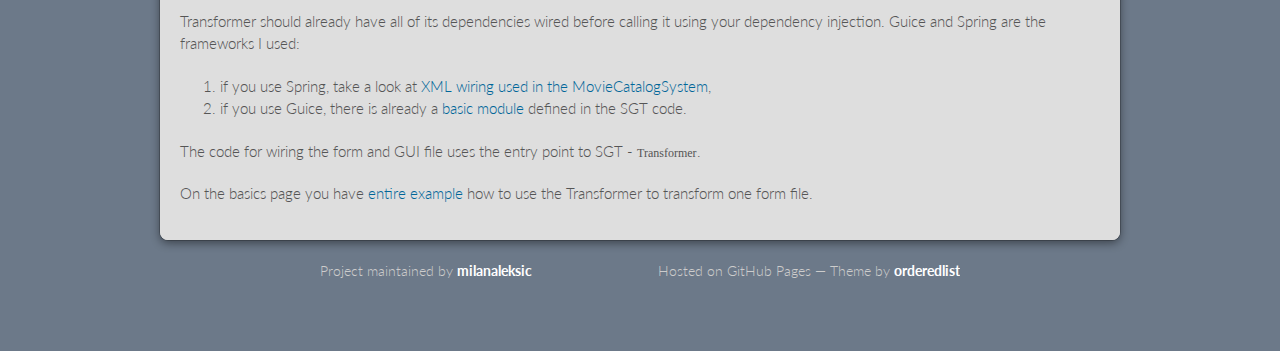
==== commit c93ec89e: "typos" ====
--- a/documentation.html
+++ b/documentation.html
@@ -299,7 +299,7 @@
     <pre>    {
         "_type" : "composite",
         "_name" : "<em>settingsTab</em>"
-    }
+    },
     {
         "_type" : "tabItem",
         "text" : "[settings.basicSettings]",
@@ -323,21 +323,21 @@
         of the documentation - creation notations, now is a good time to <a href="#creation-notations">read it</a>.</p>
 
     <h2 id="special-tags">Special tags</h2>
-    <p>Special tags are used for various situations where there is no way to do it differently. Practically, special
-    tags are only JSON node names which are not based on the property name in the target widget / bean.</p>
+    <p>Special tags are used for situations when JSON limitations become apparent. In practice, special
+    tags are <em>only JSON node names</em> which are not based on the property name in the target widget / bean.</p>
 
     <h3>_type tag</h3>
     <p>This tag is used in object nodes to say which class/builder/shortcut to use to create the object. More details
     in the <a href="#creation-notations">creation notations</a> part.</p>
 
     <h3>_children tag</h3>
-    <p>What is quite specific for SWT widgets, controls etc is their constructor. More specifically, they don't have
-        no-arg constructor. If you wish to create a new widget, you have to explicitly say what is the parent
+    <p>What is quite specific for SWT widgets, controls etc. is that no-arg constructor does not exist.
+        If you wish to create a new widget, you have to explicitly say what is the parent
         and what is the style (or style mix) you wish to enforce.</p>
 
-    <p>This tag allows creation of "children" components meaning that when items inside it are created the parent will
-        be set to the bean that has the "_children" tag. If you wish to make shell with two labels you do it
-        like this:
+    <p>So, this tag was introduced to allow creation of "children" components by remembering what is the parent
+        when creating the nodes in the _children array. For example, if you wish to make shell with two labels
+        you do it like this:
     </p>
 
     <pre>    {
@@ -360,7 +360,7 @@
 
     <h3>_style tag</h3>
     <p>Since style is set during the creation of the SWT widgets, normal setter does not exist. That was the
-        reason for inclusion of this tag. Since style is of integer type, you are using <a href="#integer-converter">>IntegerConverter</a>
+        reason for inclusion of this tag. Since style is of integer type, you are using <a href="#integer-converter">IntegerConverter</a>
         when setting the value, which gives you the freedom of using SWT's magic constants.</p>
 
     <h3>_name tag</h3>
@@ -381,10 +381,10 @@
     <p>Examples for the reference and event embedding are given in the <a href="#embedding">embedding part</a>.</p>
 
     <h3>__comment tag</h3>
-    <p>This is trivial special tag to be used if you have need to comment something in the GUI code. As you know,
-        JSON should not have comments so the only way to have a proper JSON is to use a custom JSON field. So,
-        just put it in any object definition and put in the value field whatever you wish - it will not be
-        taken into consideration by SGT.</p>
+    <p>This is trivial special tag to be used if you have need to comment something in the GUI code. Proper JSON
+        should not have JavaScript-styled comments so the only way to have a proper JSON is to use a custom JSON
+        field which will be omitted by content parsers. So, just put it in any object definition and put in the
+        value field whatever you wish - it will not be taken into consideration by SGT.</p>
 
     <pre>    {
         "_type" : "label",
@@ -404,13 +404,13 @@
 
     <p>Use your DI container to override
         <code>net.milanaleksic.guitransformer.providers.ResourceBundleProvider</code>
-        with your implementation or just route it to SimpleResourceBundleProvider to always use
+        with your implementation or just route it to <code>SimpleResourceBundleProvider</code> to always use
         messages_en.properties (or default messages.properties if first does not exist) as the source for resource
         naming pattern for string properties. For example:</p>
 
     <pre>    {
         "_type" : "label",
-        "text" : "[string.from.resources]"
+        "text" : "[string.from.bundle]"
     }</pre>
 
     <h3>Object provider</h3>
@@ -419,8 +419,8 @@
         you basically ask it from implementation of
         <code>net.milanaleksic.guitransformer.providers.ObjectProvider</code>
         you registered in the DI container.
-        You can though use AlwaysReturnNullObjectProvider to always embed null when named object is requested, for
-        example:</p>
+        You can though use <code>AlwaysReturnNullObjectProvider</code> to always embed null when named object
+        is requested, for example:</p>
 
     <pre>    {
         "_type" : "net.milanaleksic.application.MyCustomSWTComponent",
@@ -434,7 +434,7 @@
         with the value of the JSON value node for the image setter.</p>
 
     <h2 id="embedding">Embedding</h2>
-    <p>Embedding is the process of wiring back to code all that you created in the interface GUI files.
+    <p>Embedding is the process of wiring back with code all that you created in the interface GUI files.
     To be able to reference widgets (or other beans) you created in the GUI file they have to be named
     using special tag <strong>_name</strong>.</p>
 
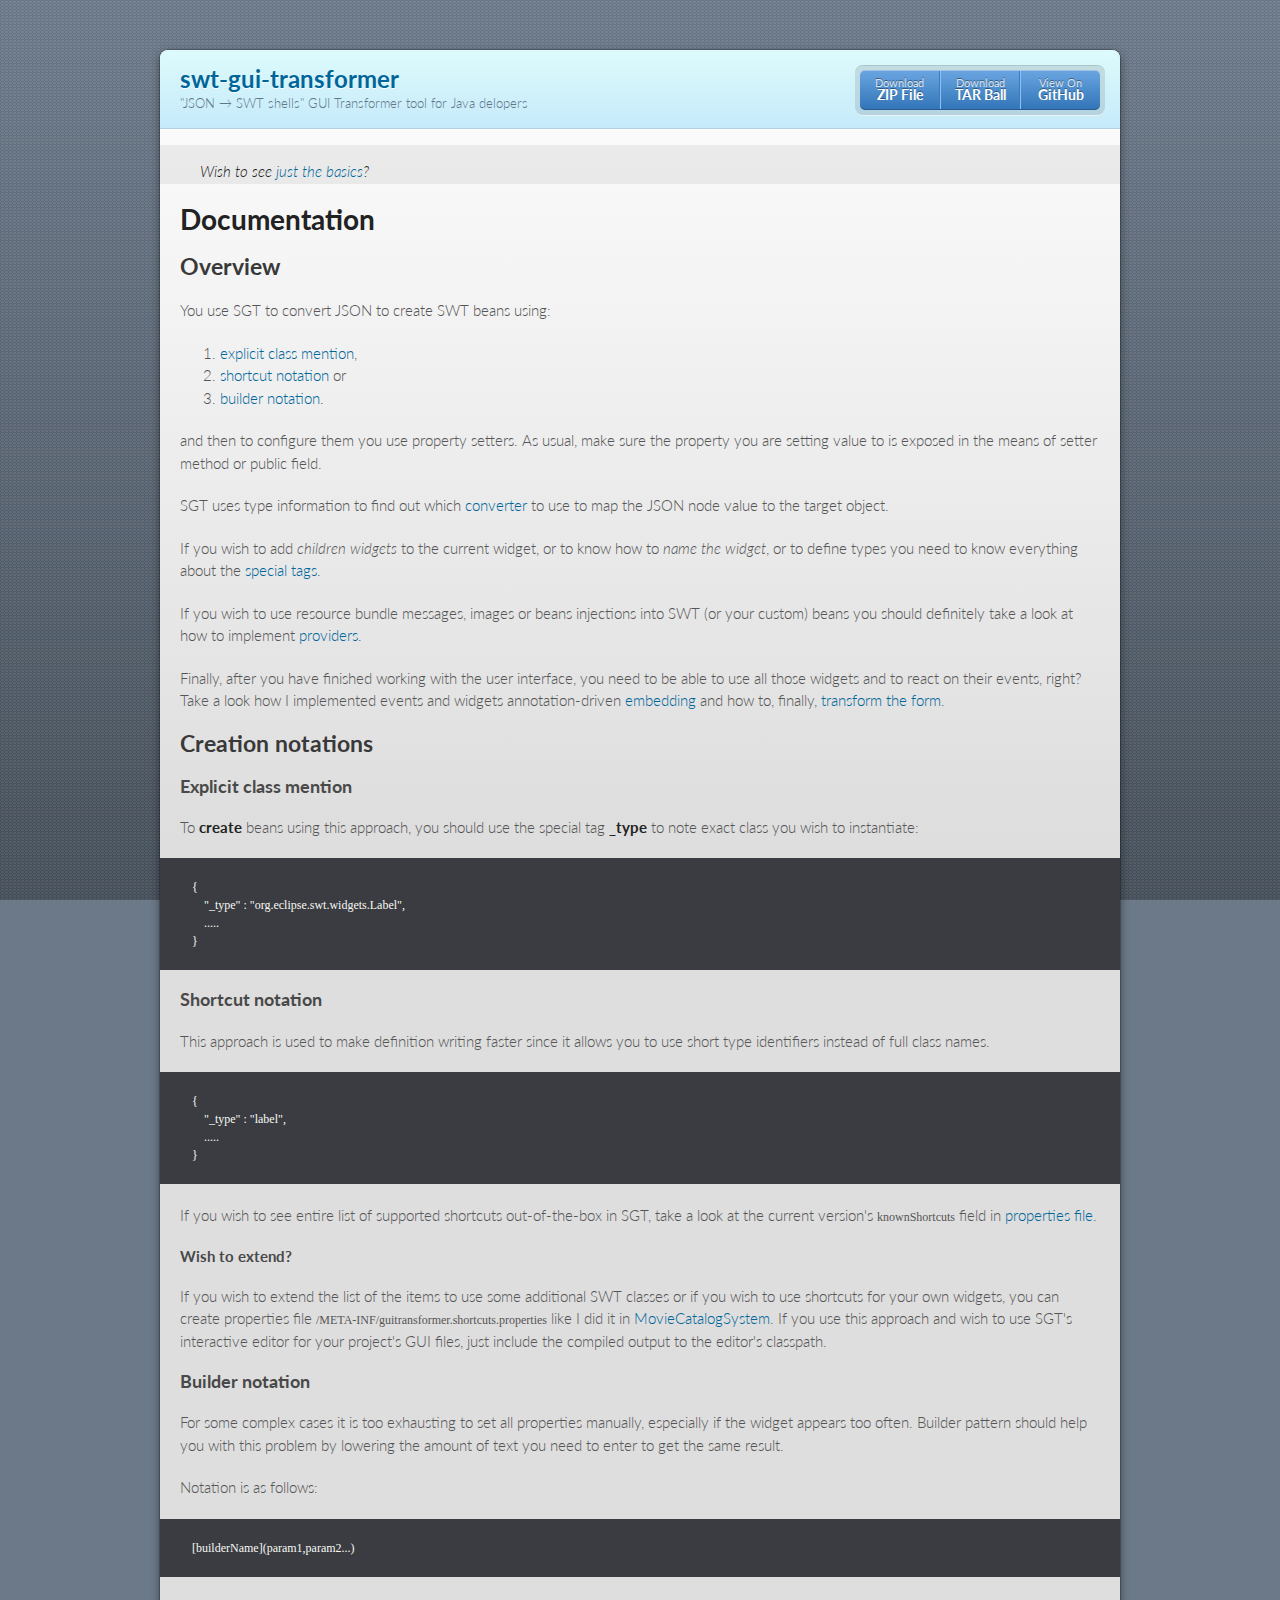
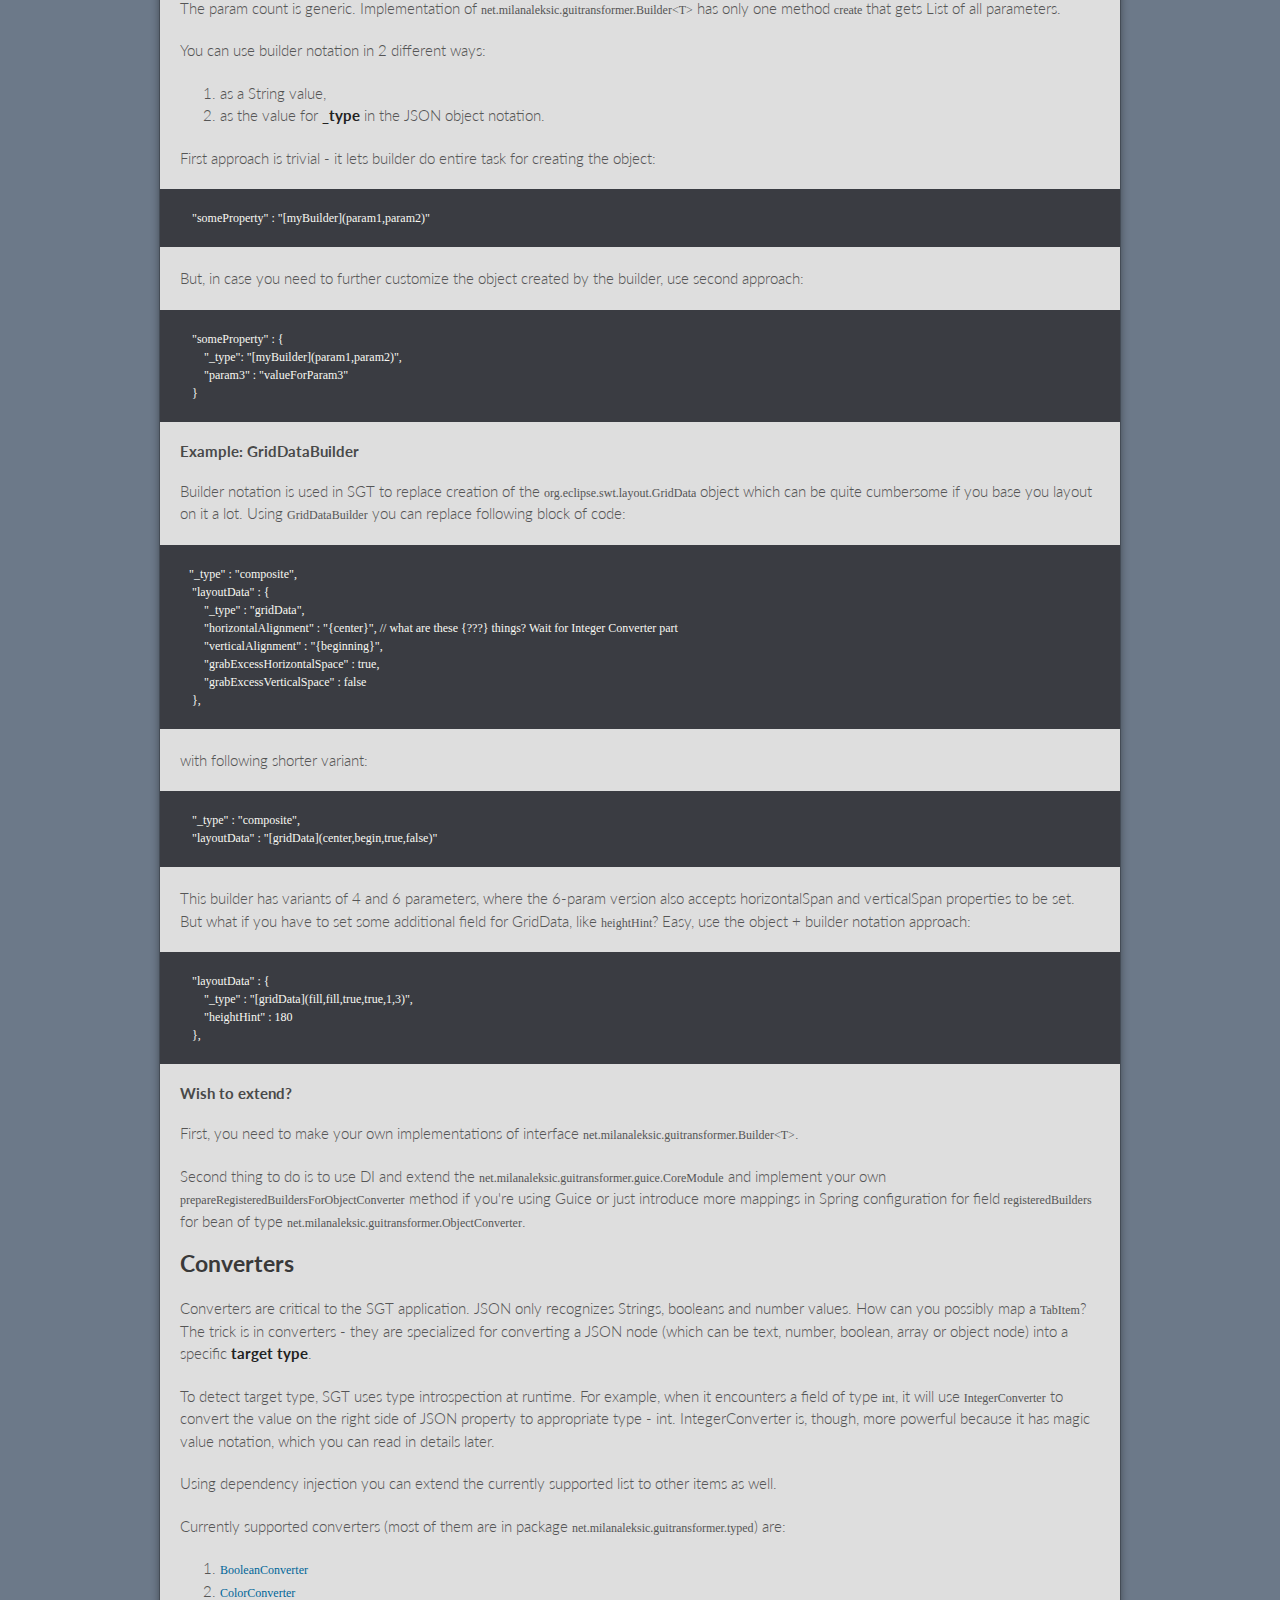
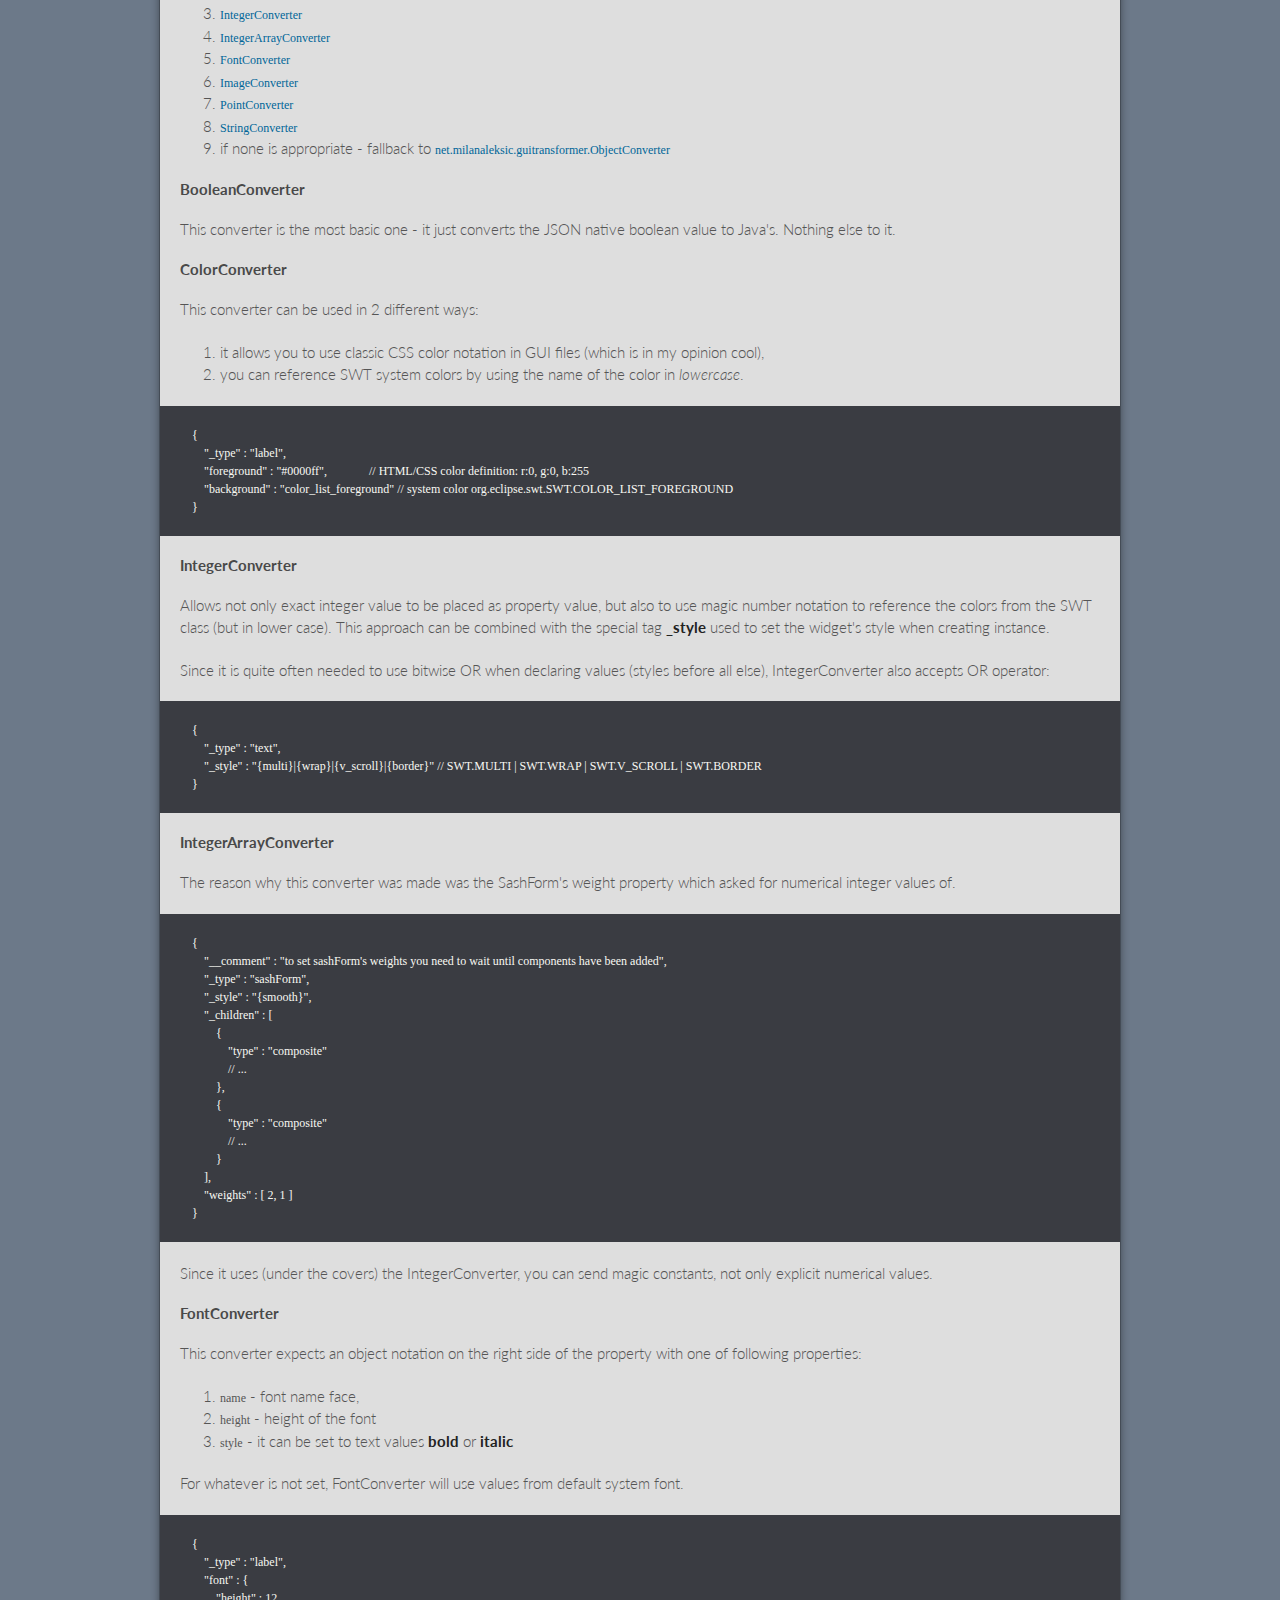
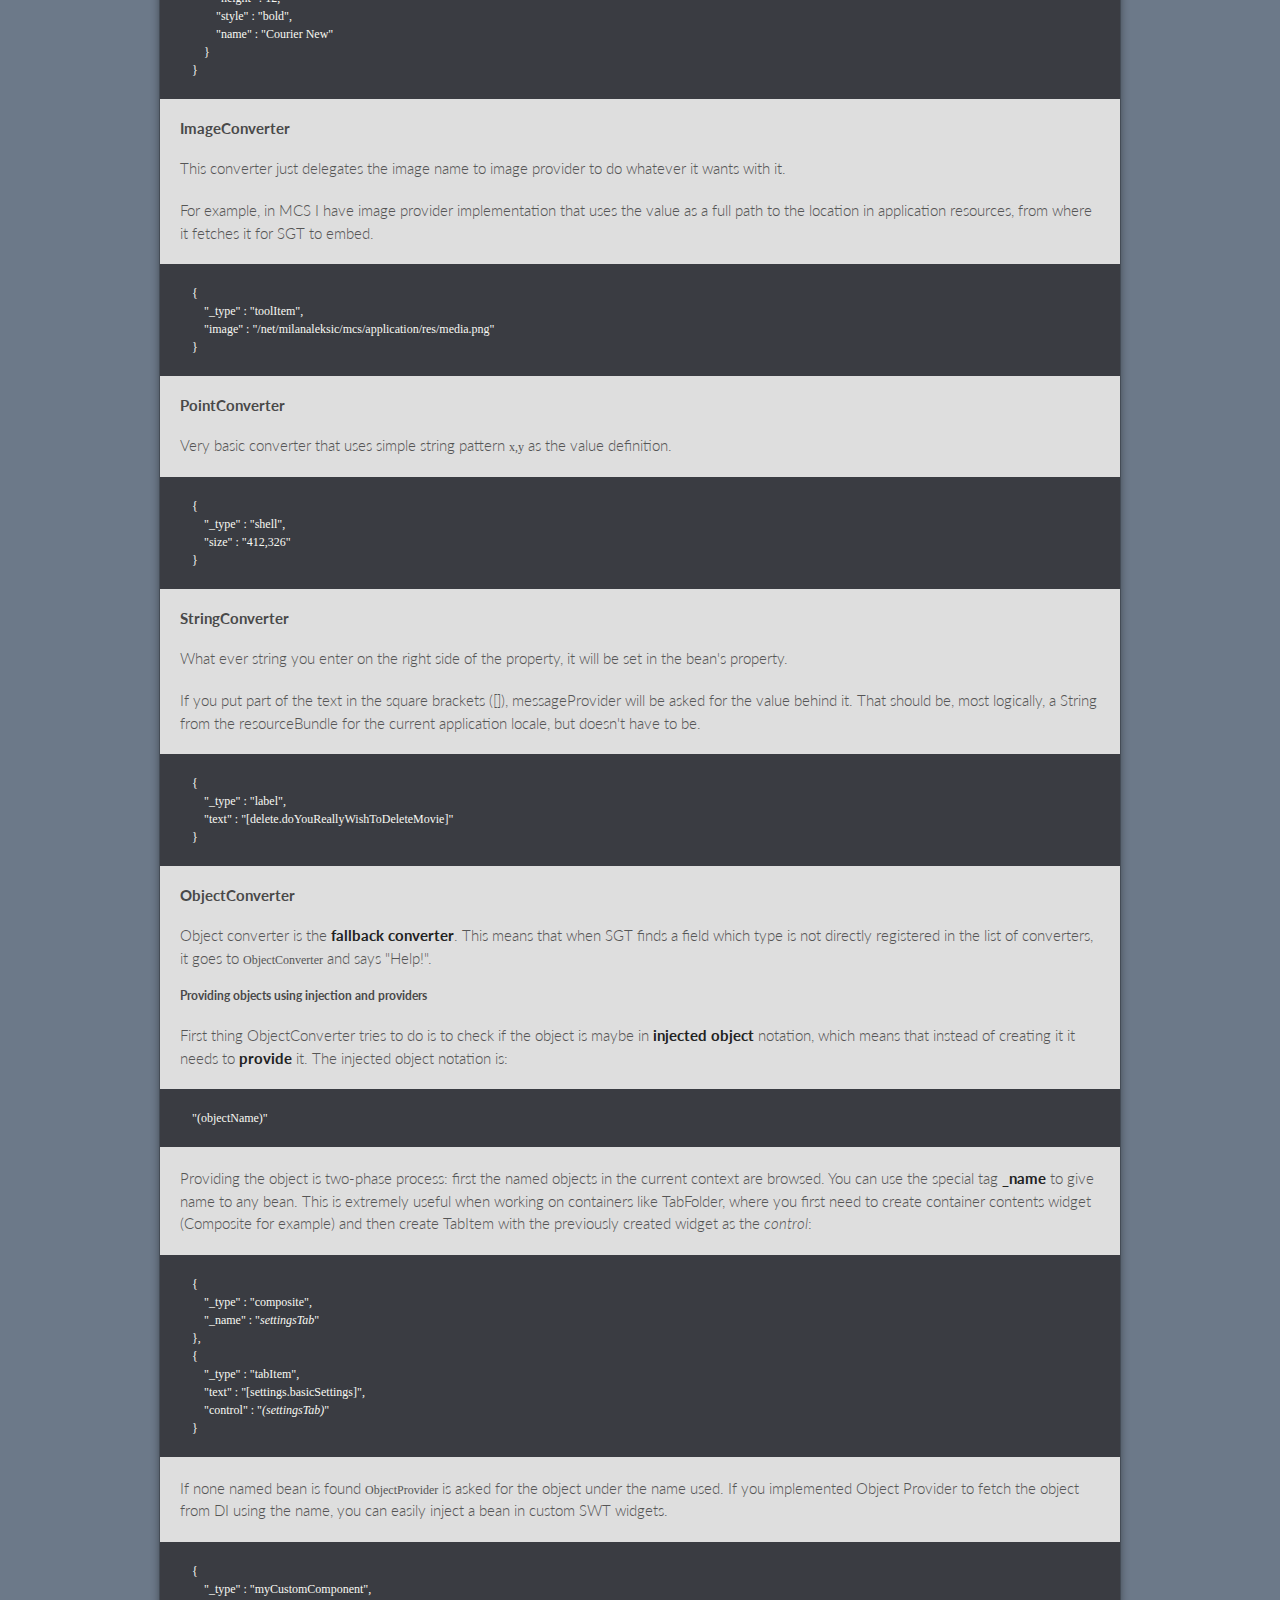
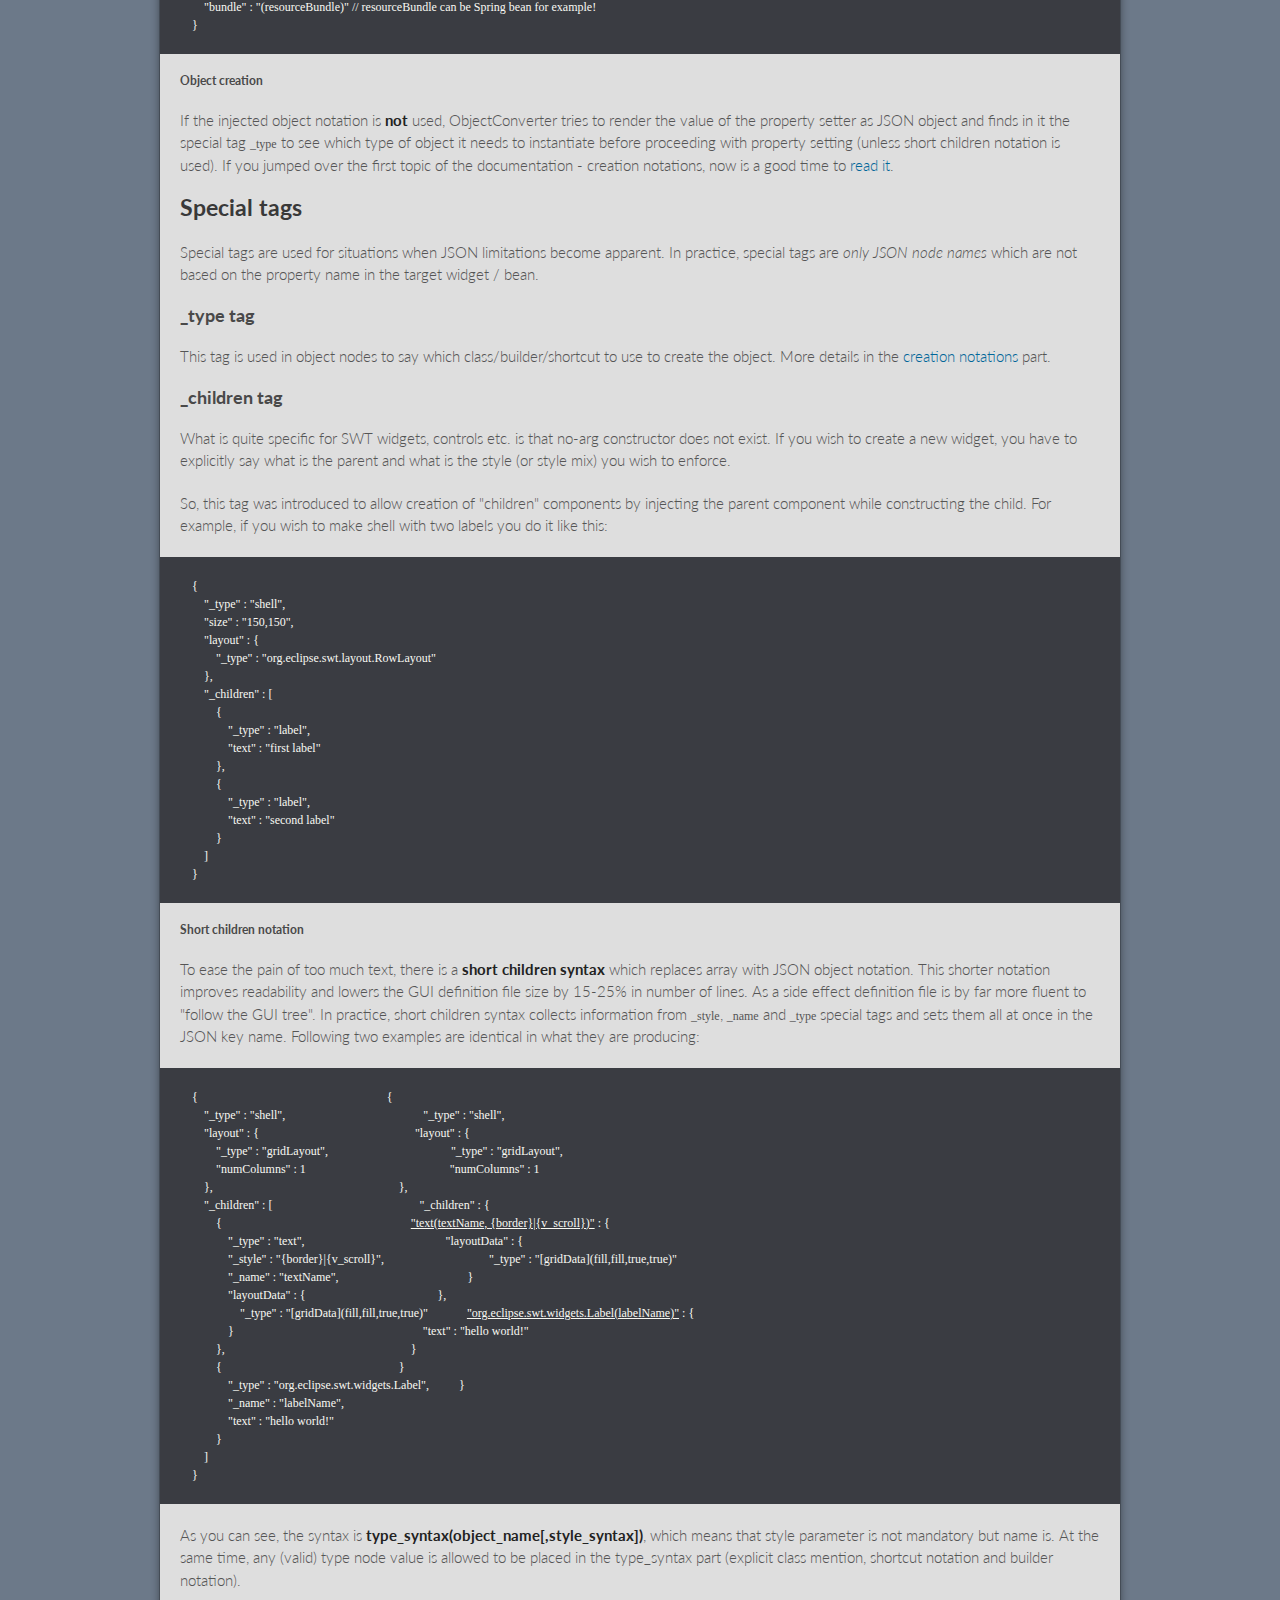
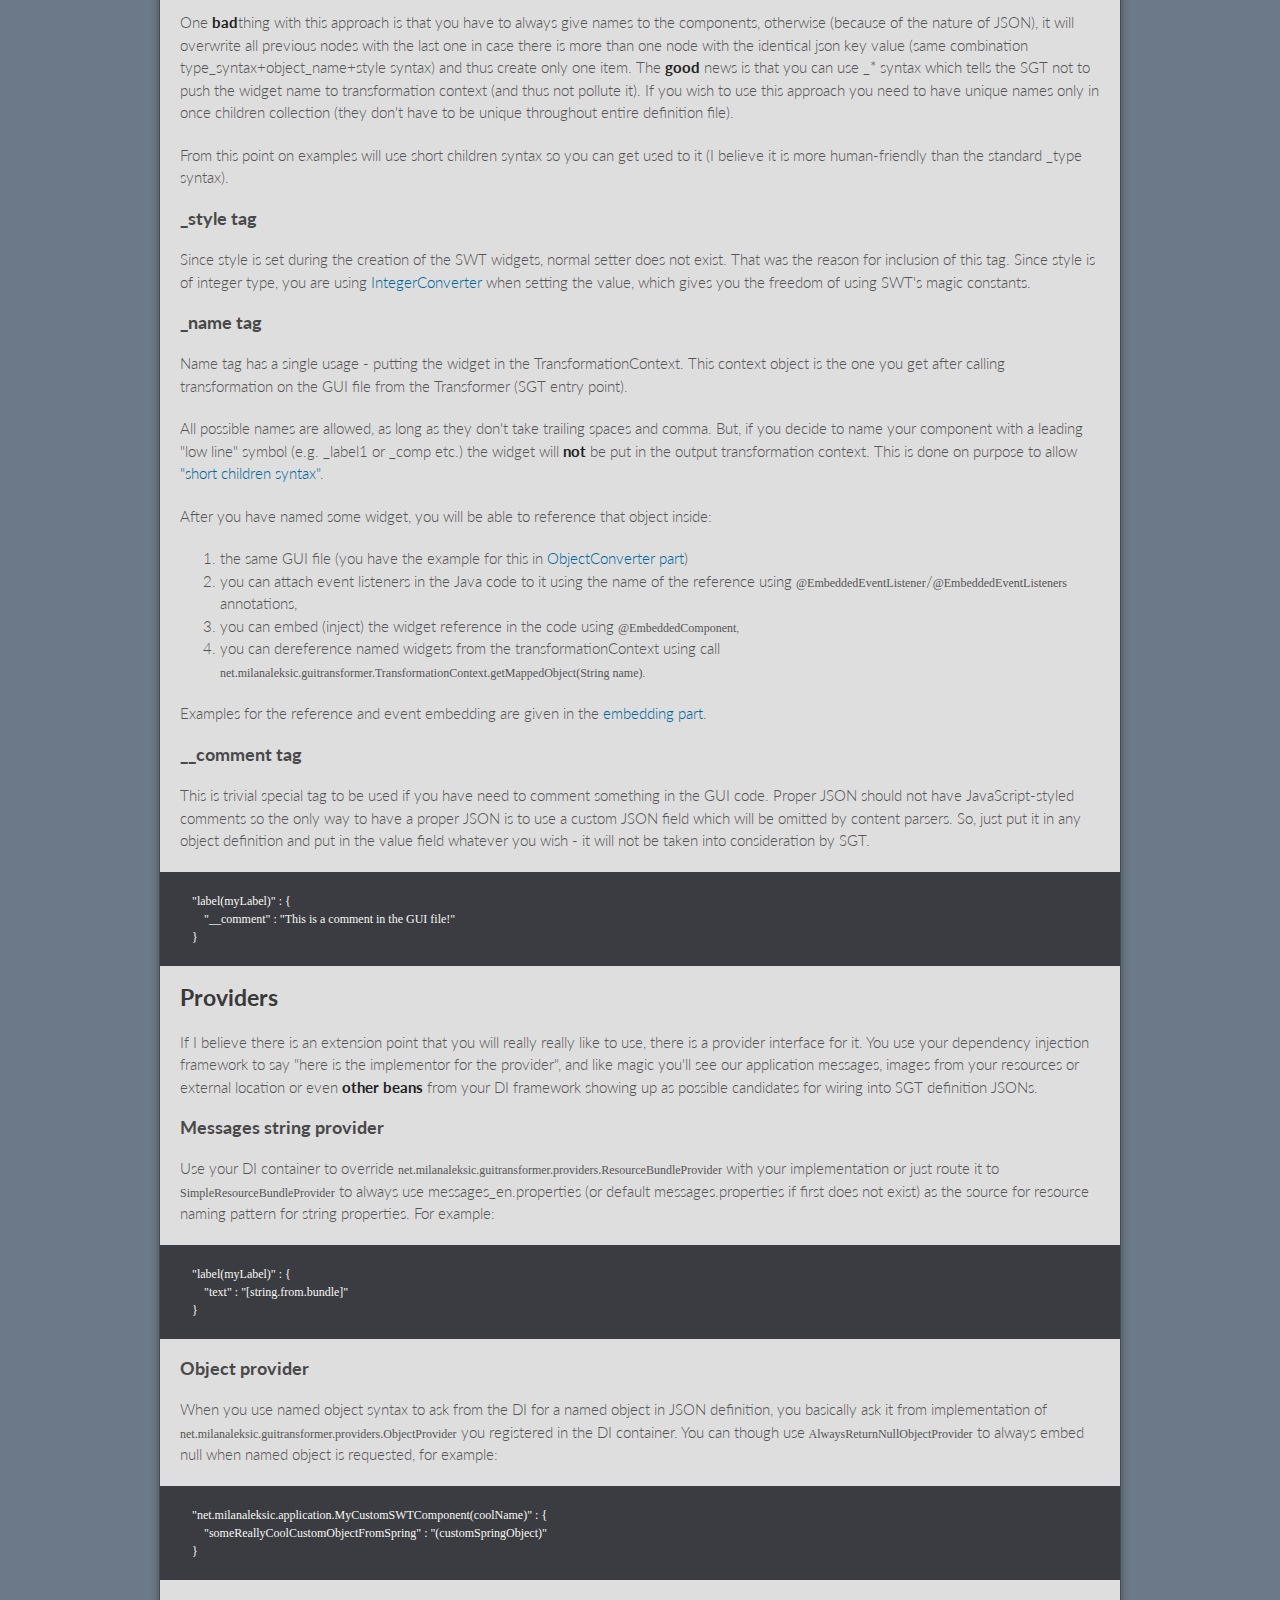
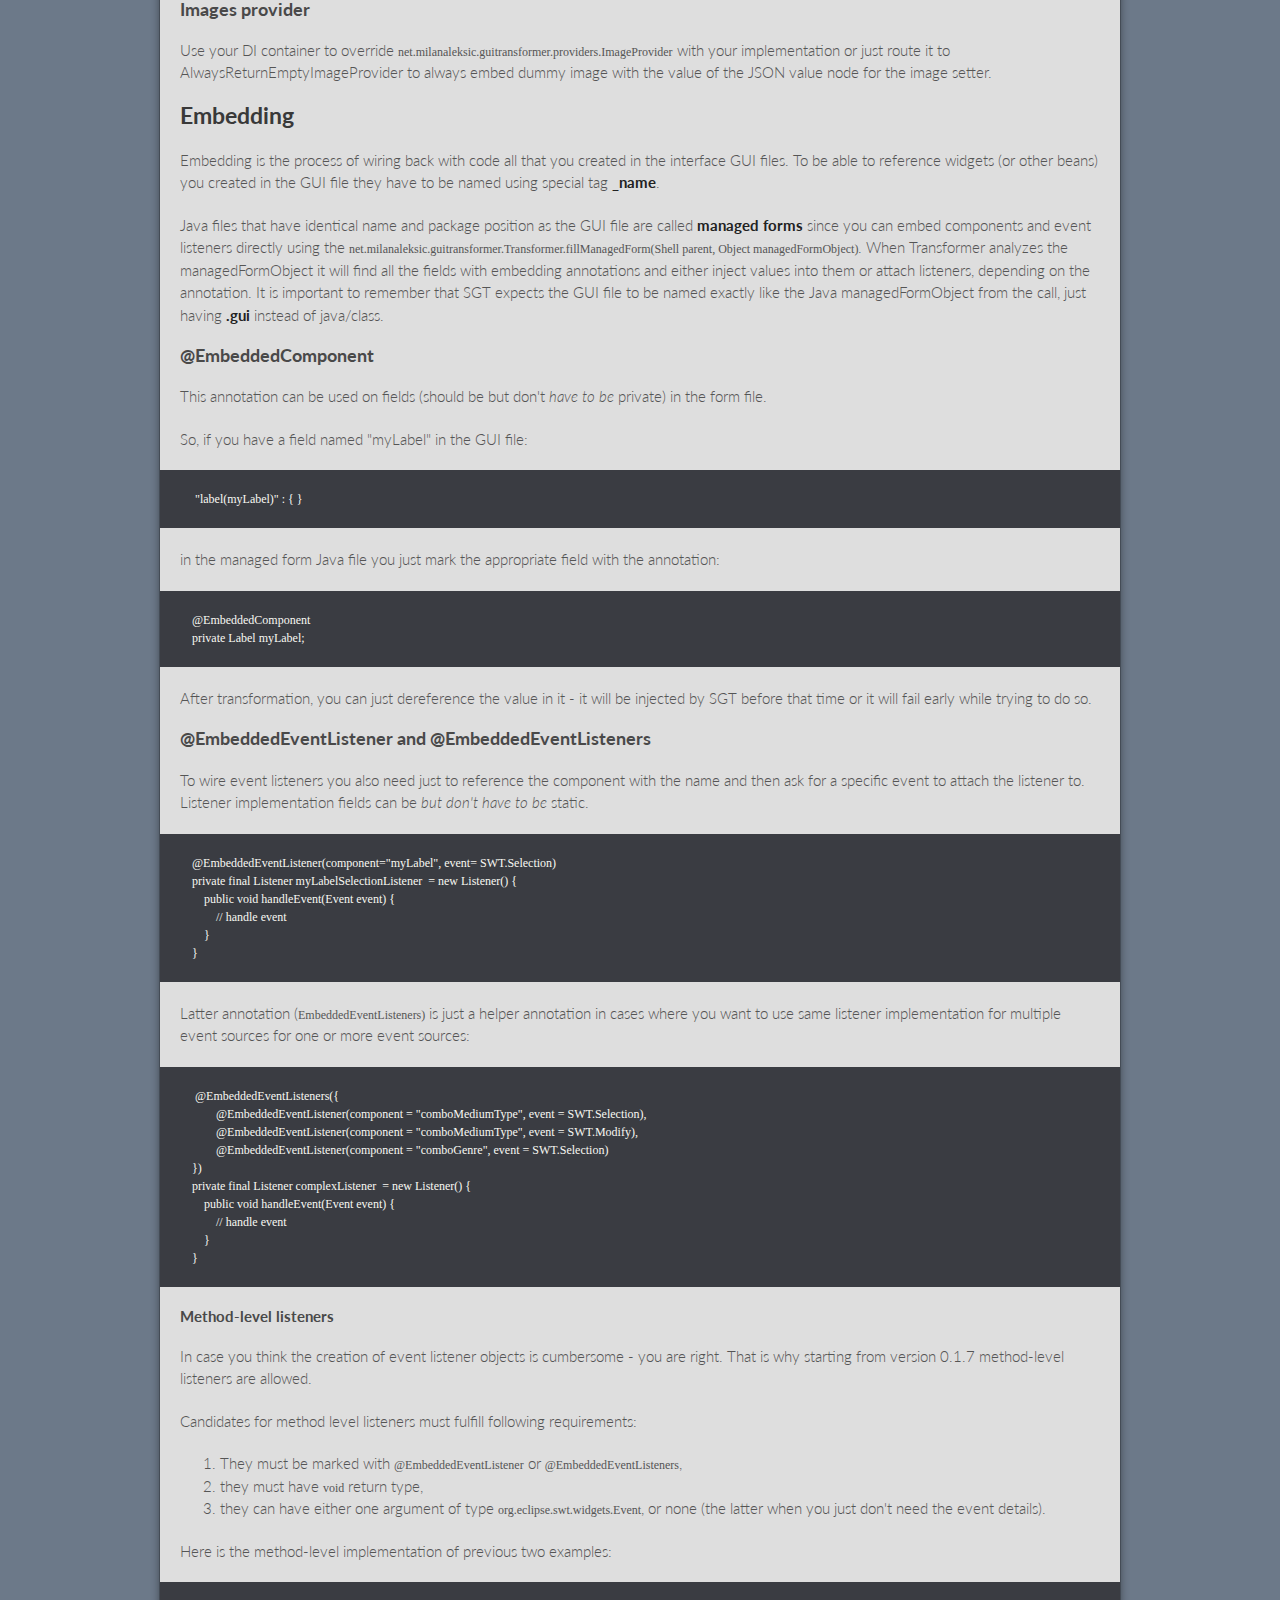
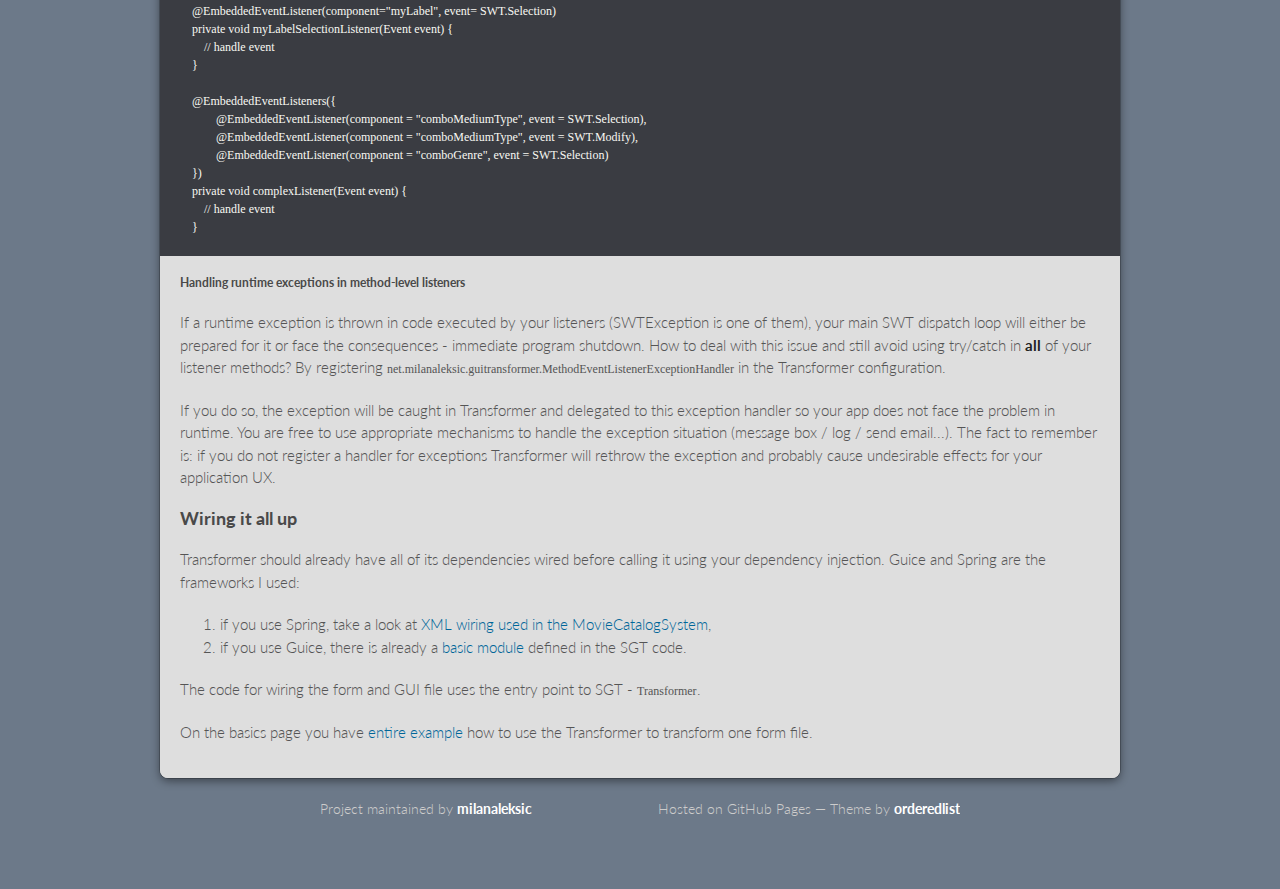
==== commit e227d4b9: "Merge branch 'gh-pages' of github.com:milanaleksic/swt-gui-transformer into gh-pages" ====
--- a/documentation.html
+++ b/documentation.html
@@ -48,7 +48,7 @@
         <li><a href="#shortcut-notation">shortcut notation</a> or</li>
         <li><a href="#builder-notation">builder notation</a>.</li>
     </ol>
-    <p>and then to configure them using property setters, you should just make sure the property
+    <p>and then to configure them you use property setters. As usual, make sure the property
         you are setting value to is exposed in the means of setter method or public field.</p>
 
     <p>SGT uses type information to find out which <a href="#converters">converter</a> to use to map the JSON node
@@ -88,8 +88,8 @@
 
     <p>If you wish to see entire list of supported shortcuts out-of-the-box in SGT, take a look at the
         current version's <code>knownShortcuts</code> field in
-        <a href="https://github.com/milanaleksic/swt-gui-transformer/blob/master/swt-gui-transformer-core/src/main/java/net/milanaleksic/guitransformer/ObjectConverter.java">ObjectConverter
-            class</a>.</p>
+        <a href="https://github.com/milanaleksic/swt-gui-transformer/blob/master/swt-gui-transformer-core/src/main/resources/META-INF/guitransformer.shortcuts-default.properties">properties
+            file</a>.</p>
 
     <h4>Wish to extend?</h4>
 
@@ -190,6 +190,7 @@
         <li><a href="#boolean-converter"><code>BooleanConverter</code></a></li>
         <li><a href="#color-converter"><code>ColorConverter</code></a></li>
         <li><a href="#integer-converter"><code>IntegerConverter</code></a></li>
+        <li><a href="#integerarray-converter"><code>IntegerArrayConverter</code></a></li>
         <li><a href="#font-converter"><code>FontConverter</code></a></li>
         <li><a href="#image-converter"><code>ImageConverter</code></a></li>
         <li><a href="#point-converter"><code>PointConverter</code></a></li>
@@ -230,6 +231,32 @@
         "_type" : "text",
         "_style" : "{multi}|{wrap}|{v_scroll}|{border}" // SWT.MULTI | SWT.WRAP | SWT.V_SCROLL | SWT.BORDER
     }</pre>
+
+    <h4 id="integerarray-converter">IntegerArrayConverter</h4>
+
+    <p>The reason why this converter was made was the SashForm's weight property which asked for numerical
+        integer values of.
+    </p>
+
+    <pre>    {
+        "__comment" : "to set sashForm's weights you need to wait until components have been added",
+        "_type" : "sashForm",
+        "_style" : "{smooth}",
+        "_children" : [
+            {
+                "type" : "composite"
+                // ...
+            },
+            {
+                "type" : "composite"
+                // ...
+            }
+        ],
+        "weights" : [ 2, 1 ]
+    }</pre>
+
+    <p>Since it uses (under the covers) the IntegerConverter, you can send magic constants, not only
+        explicit numerical values.</p>
 
     <h4 id="font-converter">FontConverter</h4>
     <p>This converter expects an object notation on the right side of the property with one of following
@@ -319,8 +346,9 @@
 
     <p>If the injected object notation is <strong>not</strong> used, ObjectConverter tries to render the value of the
         property setter as JSON object and finds in it the special tag <code>_type</code> to see which type of
-        object it needs to instantiate before proceeding with property setting. If you jumped over the first topic
-        of the documentation - creation notations, now is a good time to <a href="#creation-notations">read it</a>.</p>
+        object it needs to instantiate before proceeding with property setting (unless short children notation is used).
+        If you jumped over the first topic of the documentation - creation notations, now is a good time to
+        <a href="#creation-notations">read it</a>.</p>
 
     <h2 id="special-tags">Special tags</h2>
     <p>Special tags are used for situations when JSON limitations become apparent. In practice, special
@@ -335,9 +363,8 @@
         If you wish to create a new widget, you have to explicitly say what is the parent
         and what is the style (or style mix) you wish to enforce.</p>
 
-    <p>So, this tag was introduced to allow creation of "children" components by remembering what is the parent
-        when creating the nodes in the _children array. For example, if you wish to make shell with two labels
-        you do it like this:
+    <p>So, this tag was introduced to allow creation of "children" components by injecting the parent component
+        while constructing the child. For example, if you wish to make shell with two labels you do it like this:
     </p>
 
     <pre>    {
@@ -358,6 +385,54 @@
         ]
     }</pre>
 
+    <h5 id="short-children-syntax">Short children notation</h5>
+
+    <p>To ease the pain of too much text, there is a <strong>short children syntax</strong>
+        which replaces array with JSON object notation. This shorter notation improves readability and lowers the GUI
+        definition file size by 15-25% in number of lines. As a side effect definition file is by far more fluent to
+        "follow the GUI tree". In practice, short children syntax collects information from <code>_style</code>,
+        <code>_name</code> and <code>_type</code> special tags and sets them all at once in the JSON key name.
+        Following two examples are identical in what they are producing:</p>
+
+    <pre>
+    {                                                               {
+        "_type" : "shell",                                              "_type" : "shell",
+        "layout" : {                                                    "layout" : {
+            "_type" : "gridLayout",                                         "_type" : "gridLayout",
+            "numColumns" : 1                                                "numColumns" : 1
+        },                                                              },
+        "_children" : [                                                 "_children" : {
+            {                                                               <u>"text(textName, {border}|{v_scroll})"</u> : {
+                "_type" : "text",                                               "layoutData" : {
+                "_style" : "{border}|{v_scroll}",                                   "_type" : "[gridData](fill,fill,true,true)"
+                "_name" : "textName",                                           }
+                "layoutData" : {                                            },
+                    "_type" : "[gridData](fill,fill,true,true)"             <u>"org.eclipse.swt.widgets.Label(labelName)"</u> : {
+                }                                                               "text" : "hello world!"
+            },                                                              }
+            {                                                           }
+                "_type" : "org.eclipse.swt.widgets.Label",          }
+                "_name" : "labelName",
+                "text" : "hello world!"
+            }
+        ]
+    }</pre>
+
+    <p>As you can see, the syntax is <strong>type_syntax(object_name[,style_syntax])</strong>, which means that
+    style parameter is not mandatory but name is. At the same time, any (valid) type node value is allowed to be
+    placed in the type_syntax part (explicit class mention, shortcut notation and builder notation).</p>
+
+    <p>One <strong>bad</strong>thing with this approach is that you have to always give names to the components,
+    otherwise (because of the nature of JSON), it will overwrite all previous nodes with the last one
+    in case there is more than one node with the identical json key value (same combination
+    type_syntax+object_name+style syntax) and thus create only one item. The <strong>good</strong> news is that
+    you can use _* syntax which tells the SGT not to push the widget name to transformation context (and thus not
+    pollute it). If you wish to use this approach you need to have unique names only in once children collection
+    (they don't have to be unique throughout entire definition file).</p>
+
+    <p>From this point on examples will use short children syntax so you can get used to it (I believe it is
+    more human-friendly than the standard _type syntax).</p>
+
     <h3>_style tag</h3>
     <p>Since style is set during the creation of the SWT widgets, normal setter does not exist. That was the
         reason for inclusion of this tag. Since style is of integer type, you are using <a href="#integer-converter">IntegerConverter</a>
@@ -366,6 +441,11 @@
     <h3>_name tag</h3>
     <p>Name tag has a single usage - putting the widget in the TransformationContext. This context object
         is the one you get after calling transformation on the GUI file from the Transformer (SGT entry point).</p>
+
+    <p>All possible names are allowed, as long as they don't take trailing spaces and comma. But, if you decide
+    to name your component with a leading "low line" symbol (e.g. _label1 or _comp etc.) the widget will <strong>not</strong>
+    be put in the output transformation context. This is done on purpose to allow <a href="#short-children-syntax">
+    "short children syntax"</a>.</p>
 
     <p>After you have named some widget, you will be able to reference that object inside:</p>
 
@@ -386,8 +466,7 @@
         field which will be omitted by content parsers. So, just put it in any object definition and put in the
         value field whatever you wish - it will not be taken into consideration by SGT.</p>
 
-    <pre>    {
-        "_type" : "label",
+    <pre>    "label(myLabel)" : {
         "__comment" : "This is a comment in the GUI file!"
     }</pre>
 
@@ -408,8 +487,7 @@
         messages_en.properties (or default messages.properties if first does not exist) as the source for resource
         naming pattern for string properties. For example:</p>
 
-    <pre>    {
-        "_type" : "label",
+    <pre>    "label(myLabel)" : {
         "text" : "[string.from.bundle]"
     }</pre>
 
@@ -422,8 +500,7 @@
         You can though use <code>AlwaysReturnNullObjectProvider</code> to always embed null when named object
         is requested, for example:</p>
 
-    <pre>    {
-        "_type" : "net.milanaleksic.application.MyCustomSWTComponent",
+    <pre>    "net.milanaleksic.application.MyCustomSWTComponent(coolName)" : {
         "someReallyCoolCustomObjectFromSpring" : "(customSpringObject)"
     }</pre>
 
@@ -446,17 +523,15 @@
         important to remember that SGT expects the GUI file to be named exactly like the Java managedFormObject
         from the call, just having <strong>.gui</strong> instead of java/class.</p>
 
-    <h3>EmbeddedComponent</h3>
+    <h3>@EmbeddedComponent</h3>
     <p>This annotation can be used on fields (should be but don't <em>have to be</em> private) in the form file.</p>
     <p>So, if you have a field named "myLabel" in the GUI file:</p>
-    <pre>    {
-        "_type" : "label",
-        "_name" : "myLabel"
-    }</pre>
+    <pre>     "label(myLabel)" : { }</pre>
     <p>in the managed form Java file you just mark the appropriate field with the annotation:</p>
     <pre>    @EmbeddedComponent
     private Label myLabel;</pre>
-    <p>After transformation, you can just dereference the value in it - it will be injected by SGT.</p>
+    <p>After transformation, you can just dereference the value in it - it will be injected by SGT before that
+        time or it will fail early while trying to do so.</p>
 
     <h3>@EmbeddedEventListener and @EmbeddedEventListeners</h3>
     <p>To wire event listeners you also need just to reference the component with the name and
@@ -481,6 +556,50 @@
             // handle event
         }
     }</pre>
+
+    <h4 id="method-level-listeners">Method-level listeners</h4>
+
+    <p>In case you think the creation of event listener objects is cumbersome - you are right. That is why
+    starting from version 0.1.7 method-level listeners are allowed.</p>
+
+    <p>Candidates for method level listeners must fulfill following requirements:</p>
+    <ol>
+        <li>They must be marked with <code>@EmbeddedEventListener</code> or <code>@EmbeddedEventListeners</code>,</li>
+        <li>they must have <code>void</code> return type,</li>
+        <li>they can have either one argument of type <code>org.eclipse.swt.widgets.Event</code>, or none
+            (the latter when you just don't need the event details).</li>
+    </ol>
+
+    <p>Here is the method-level implementation of previous two examples:</p>
+
+    <pre>    @EmbeddedEventListener(component="myLabel", event= SWT.Selection)
+    private void myLabelSelectionListener(Event event) {
+        // handle event
+    }
+
+    @EmbeddedEventListeners({
+            @EmbeddedEventListener(component = "comboMediumType", event = SWT.Selection),
+            @EmbeddedEventListener(component = "comboMediumType", event = SWT.Modify),
+            @EmbeddedEventListener(component = "comboGenre", event = SWT.Selection)
+    })
+    private void complexListener(Event event) {
+        // handle event
+    }</pre>
+
+    <h5>Handling runtime exceptions in method-level listeners</h5>
+
+    <p>If a runtime exception is thrown in code executed by your listeners (SWTException is one of them),
+    your main SWT dispatch loop will either be prepared for it or face the consequences - immediate
+    program shutdown. How to deal with this issue and still avoid using try/catch in <strong>all</strong>
+    of your listener methods? By registering
+    <code>net.milanaleksic.guitransformer.MethodEventListenerExceptionHandler</code> in the Transformer
+    configuration.</p>
+
+    <p>If you do so, the exception will be caught in Transformer and delegated to this exception handler
+    so your app does not face the problem in runtime. You are free to use appropriate mechanisms to
+    handle the exception situation (message box / log / send email...). The fact to remember is:
+    if you do not register a handler for exceptions Transformer will rethrow the exception and
+    probably cause undesirable effects for your application UX.</p>
 
     <h3 id="wiring">Wiring it all up</h3>
     <p>Transformer should already have all of its dependencies wired before calling it using your
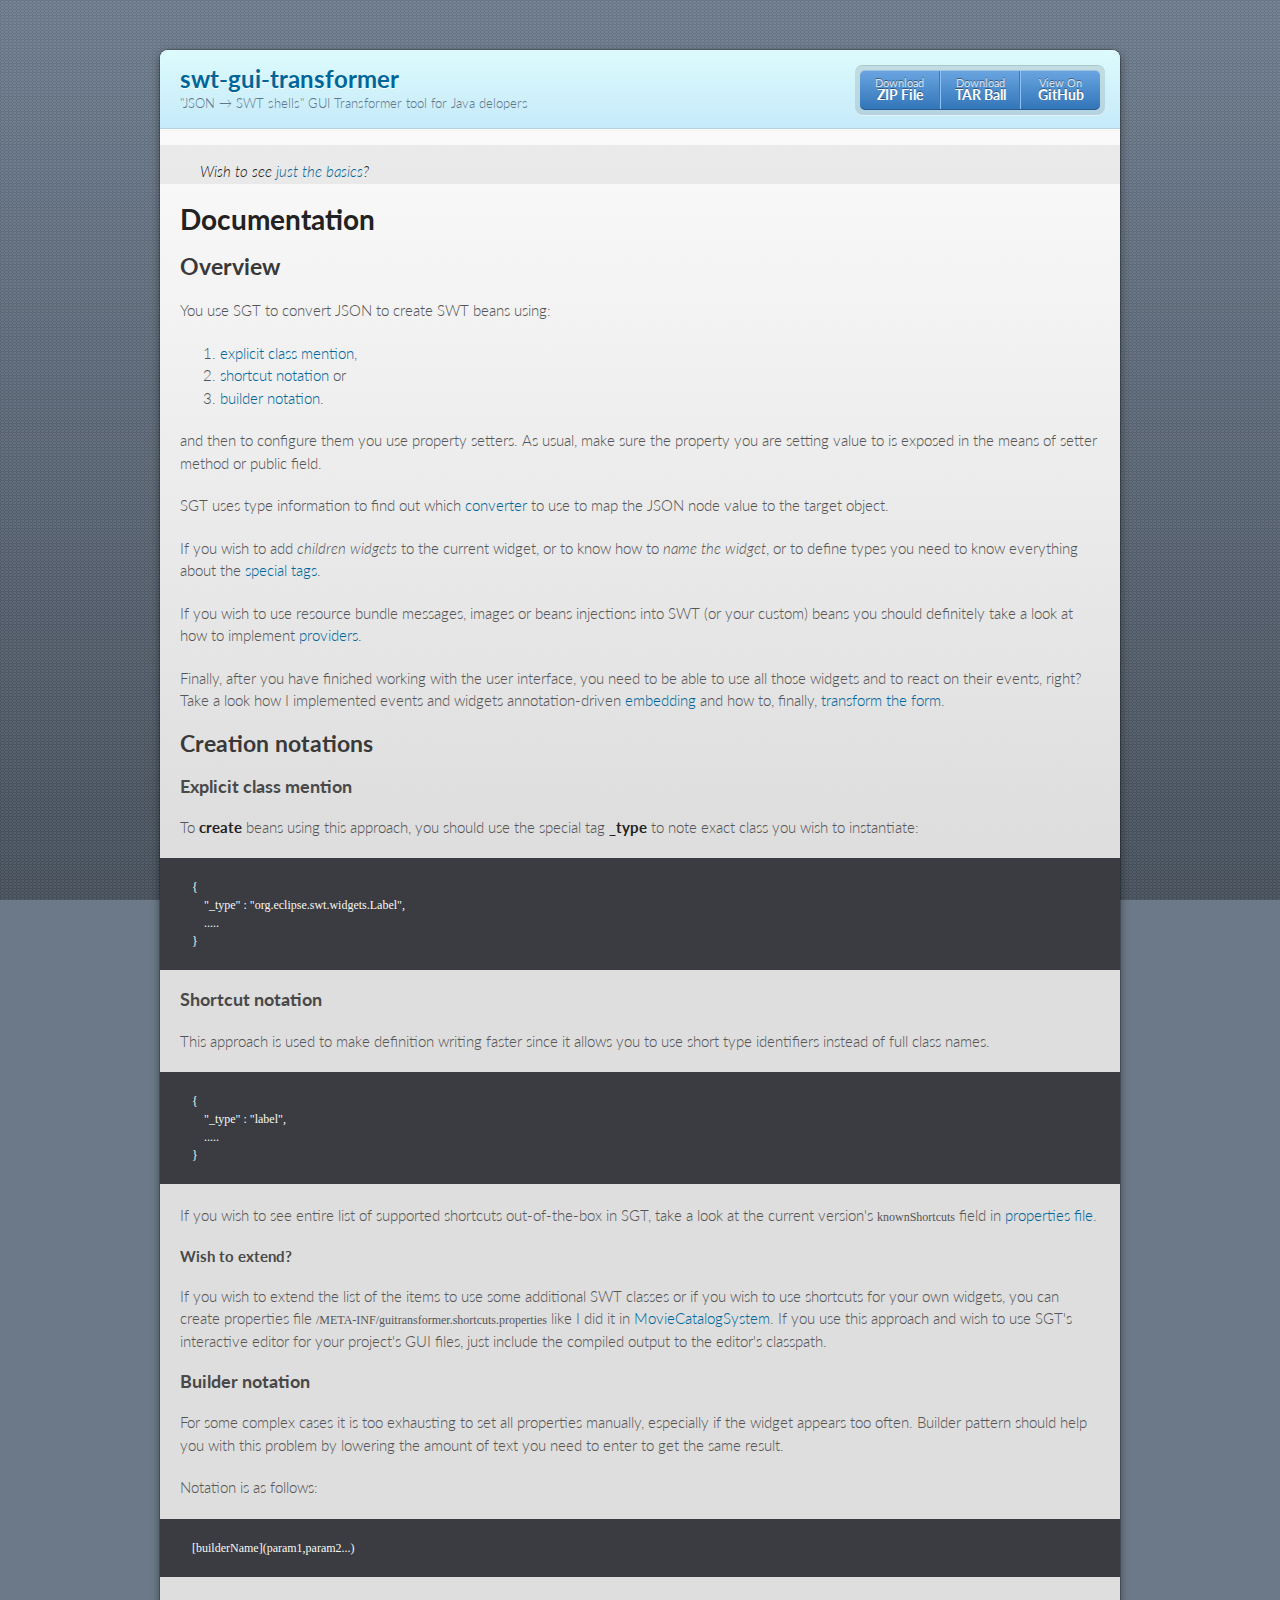
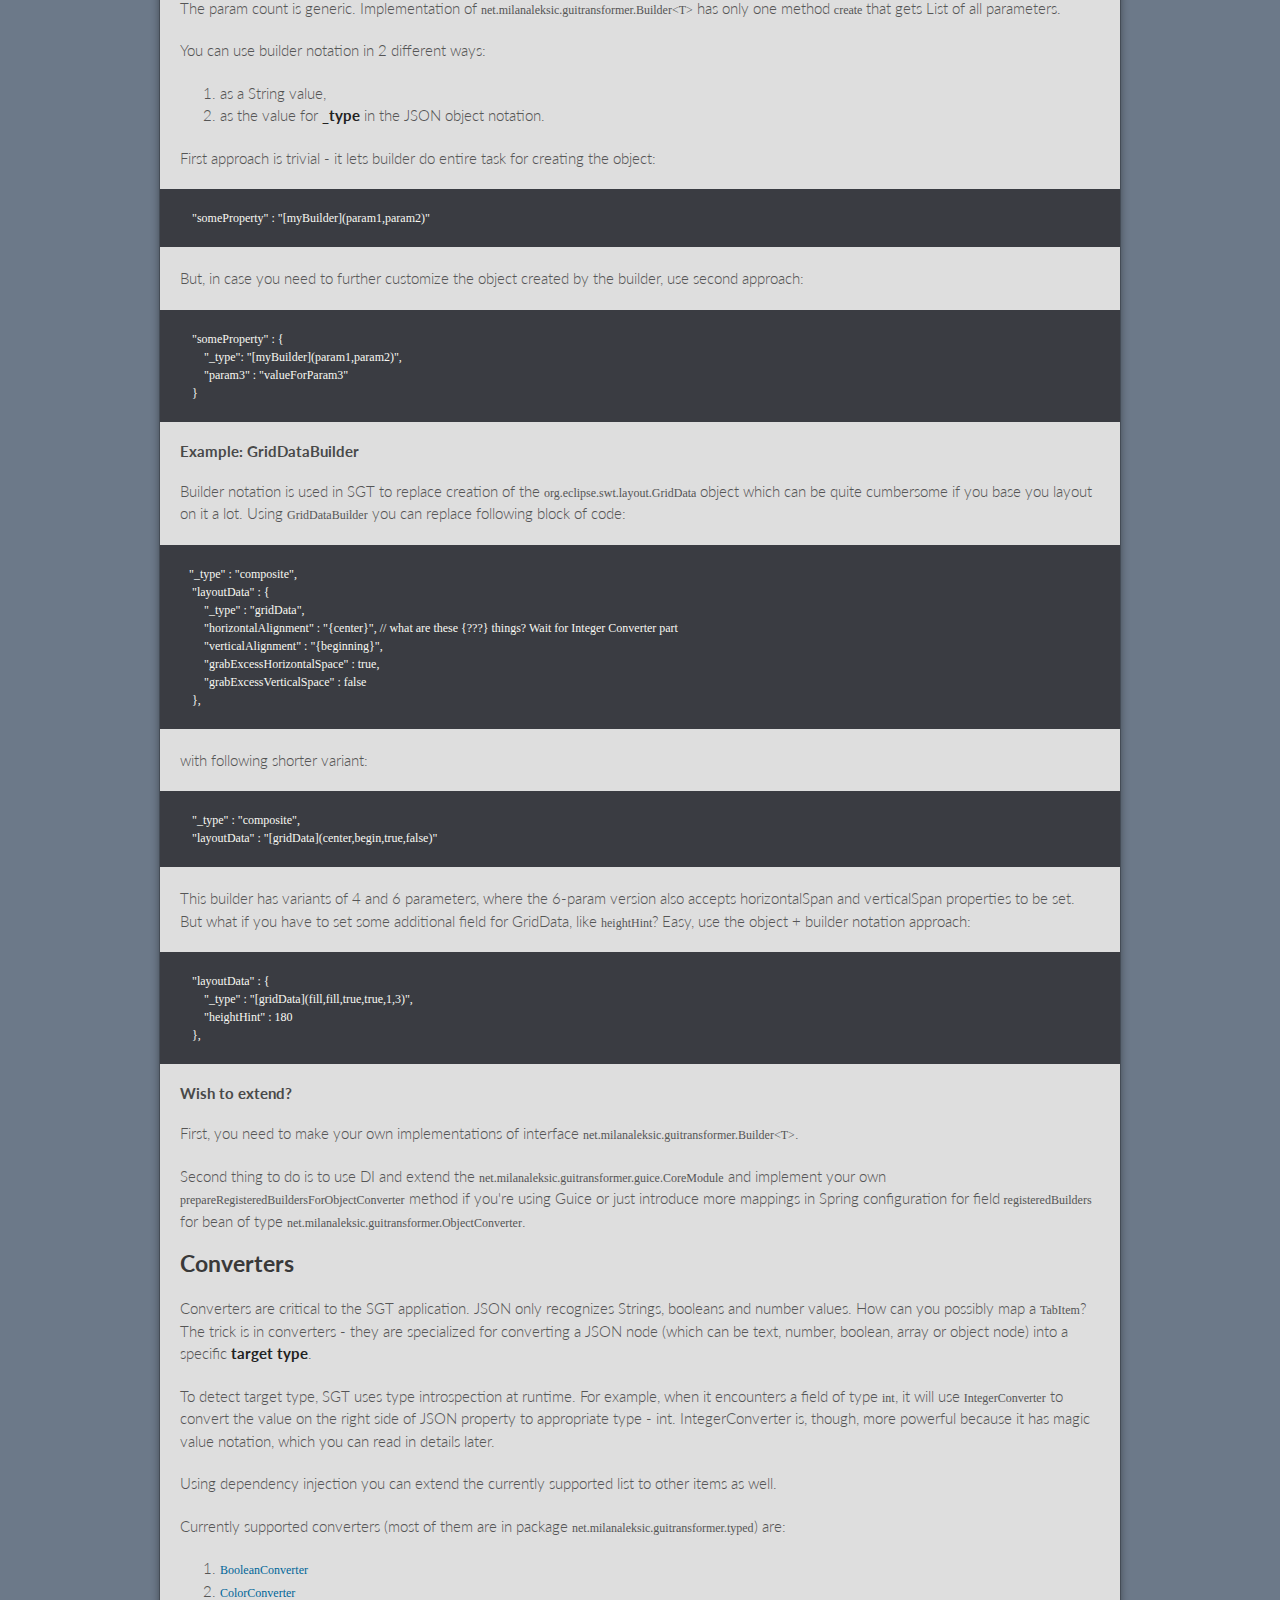
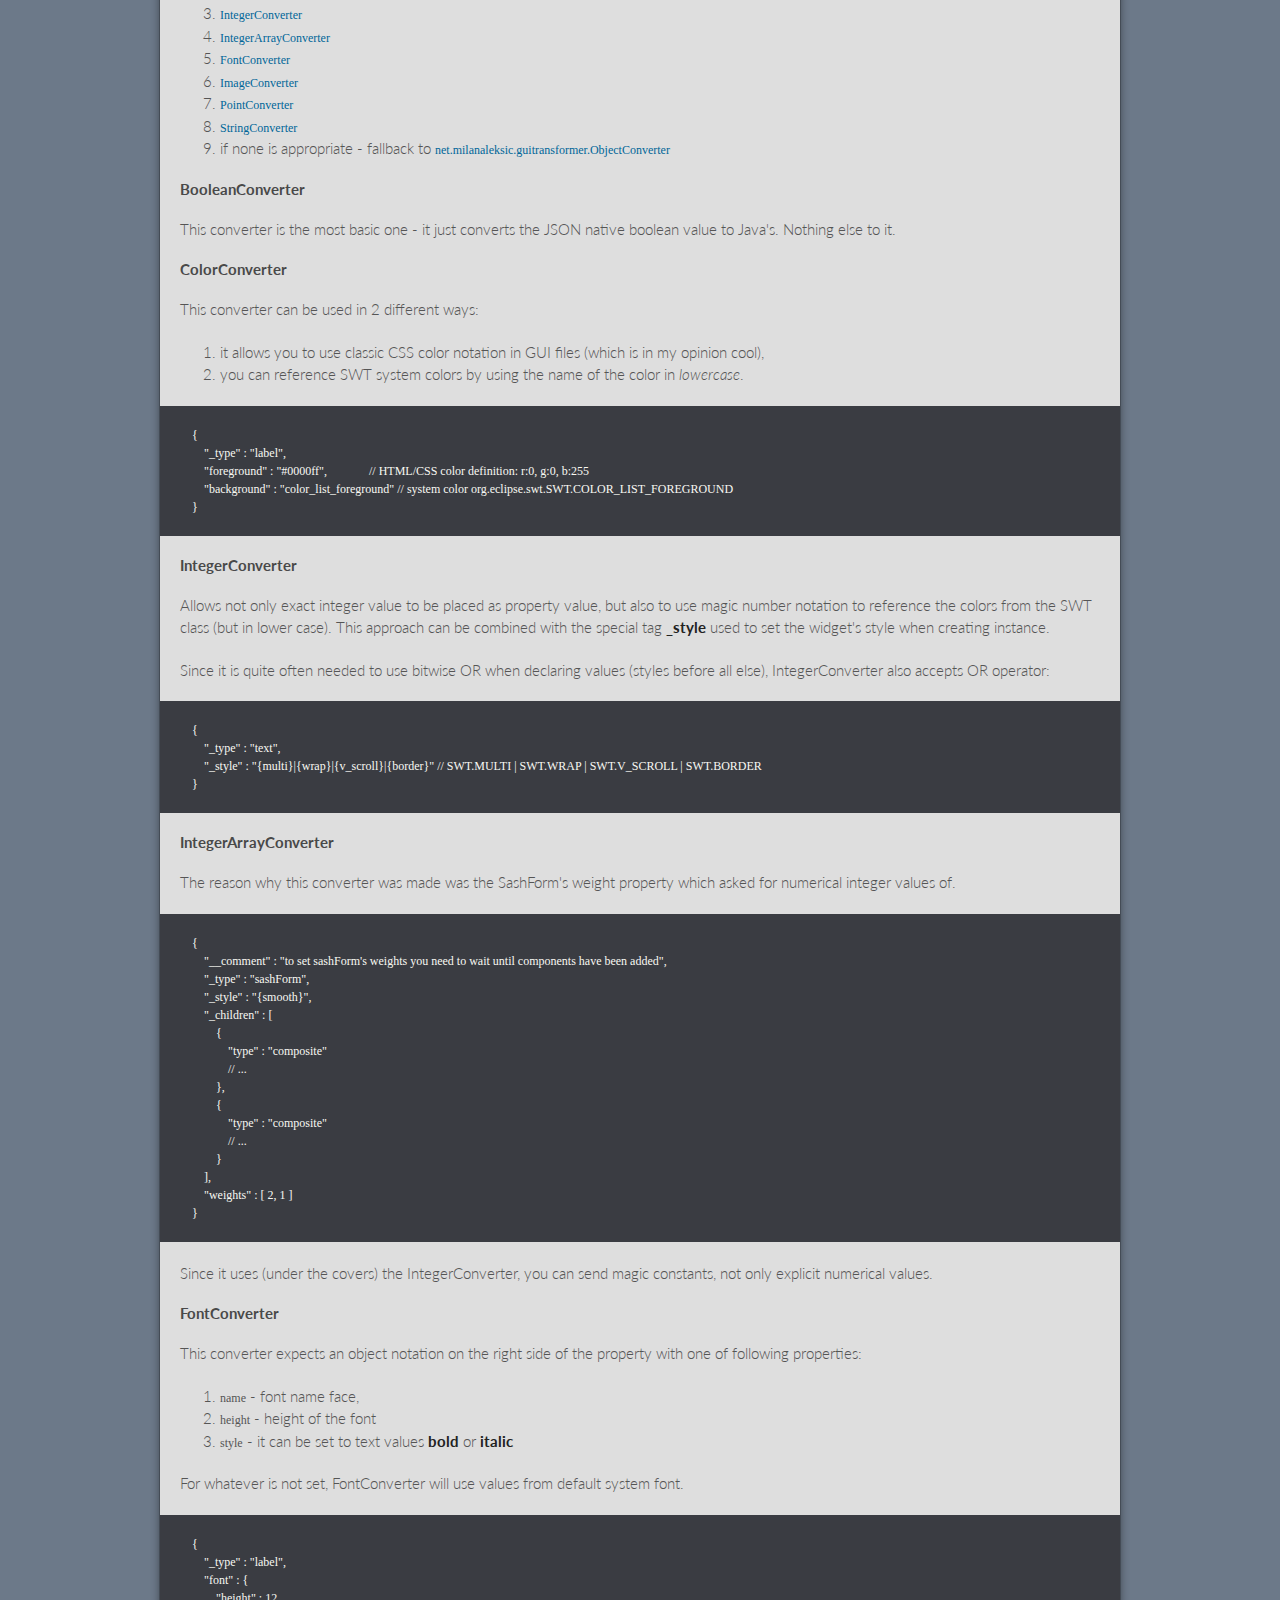
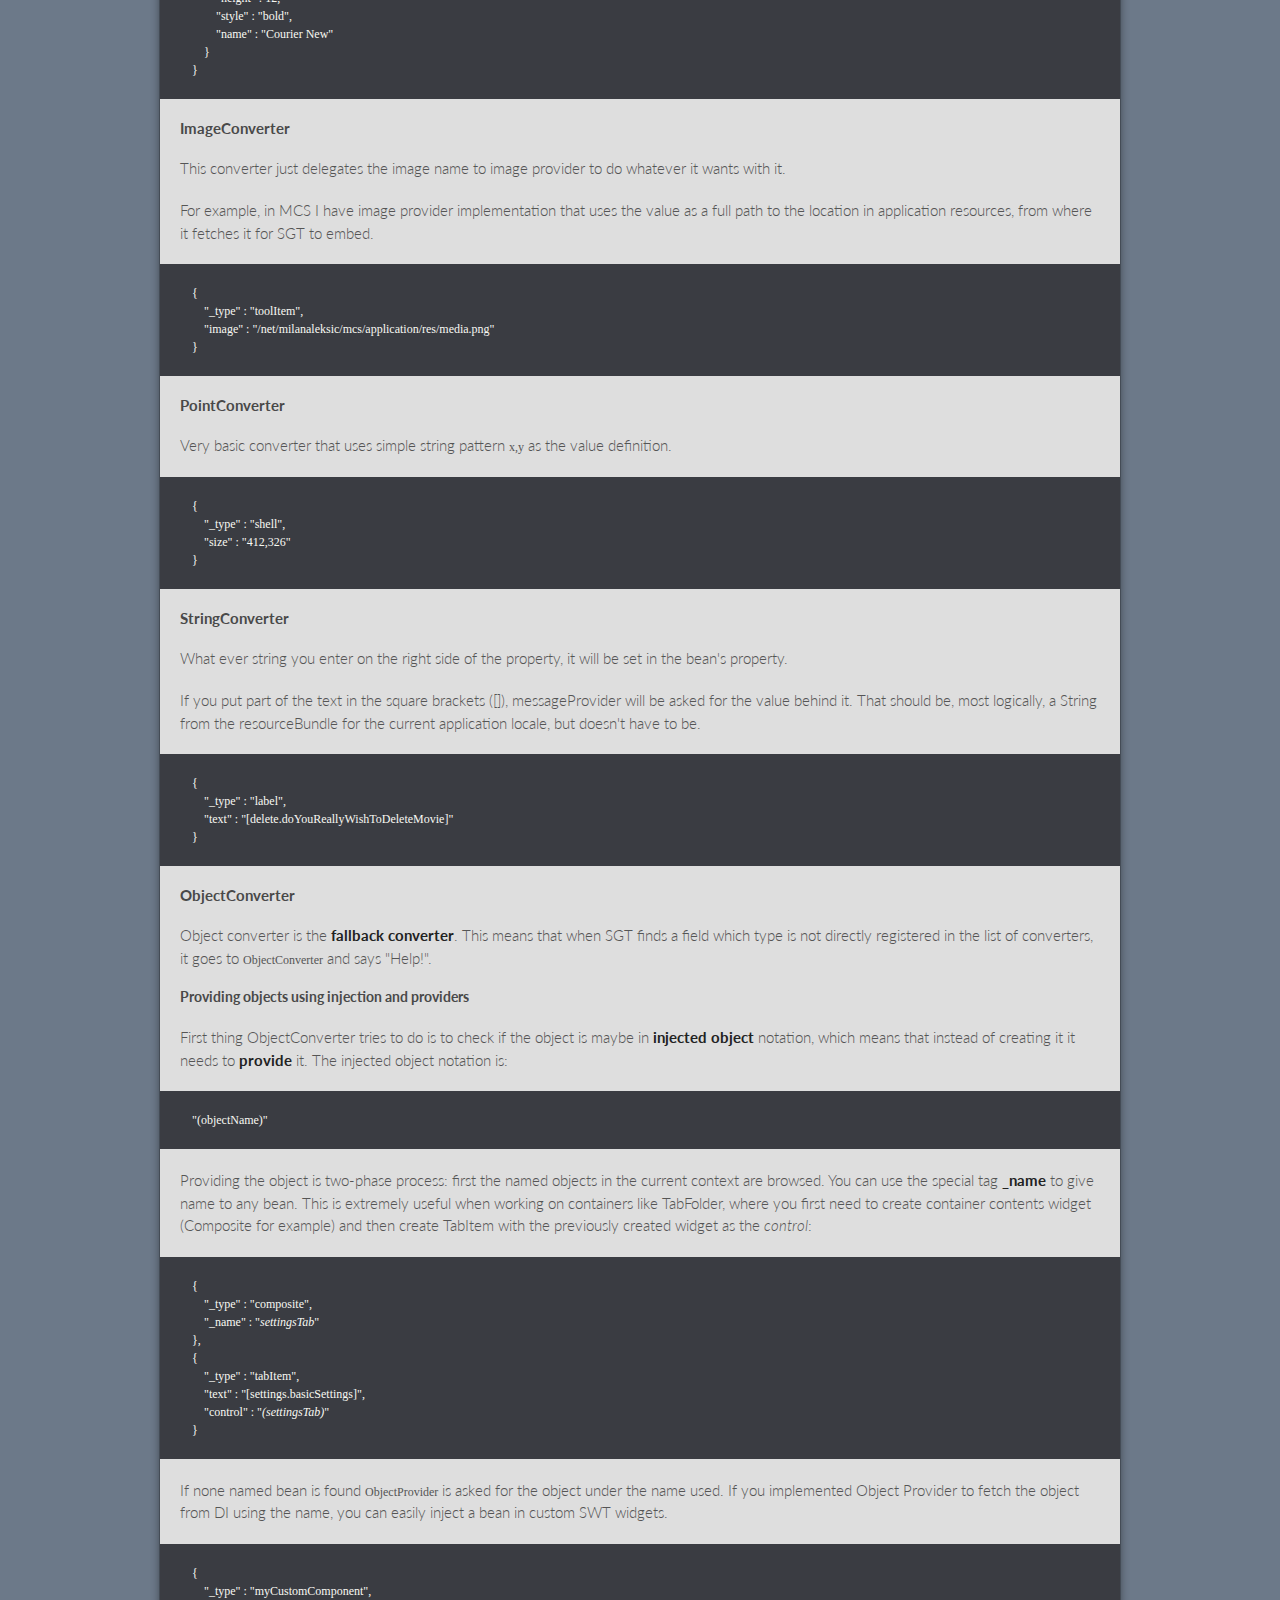
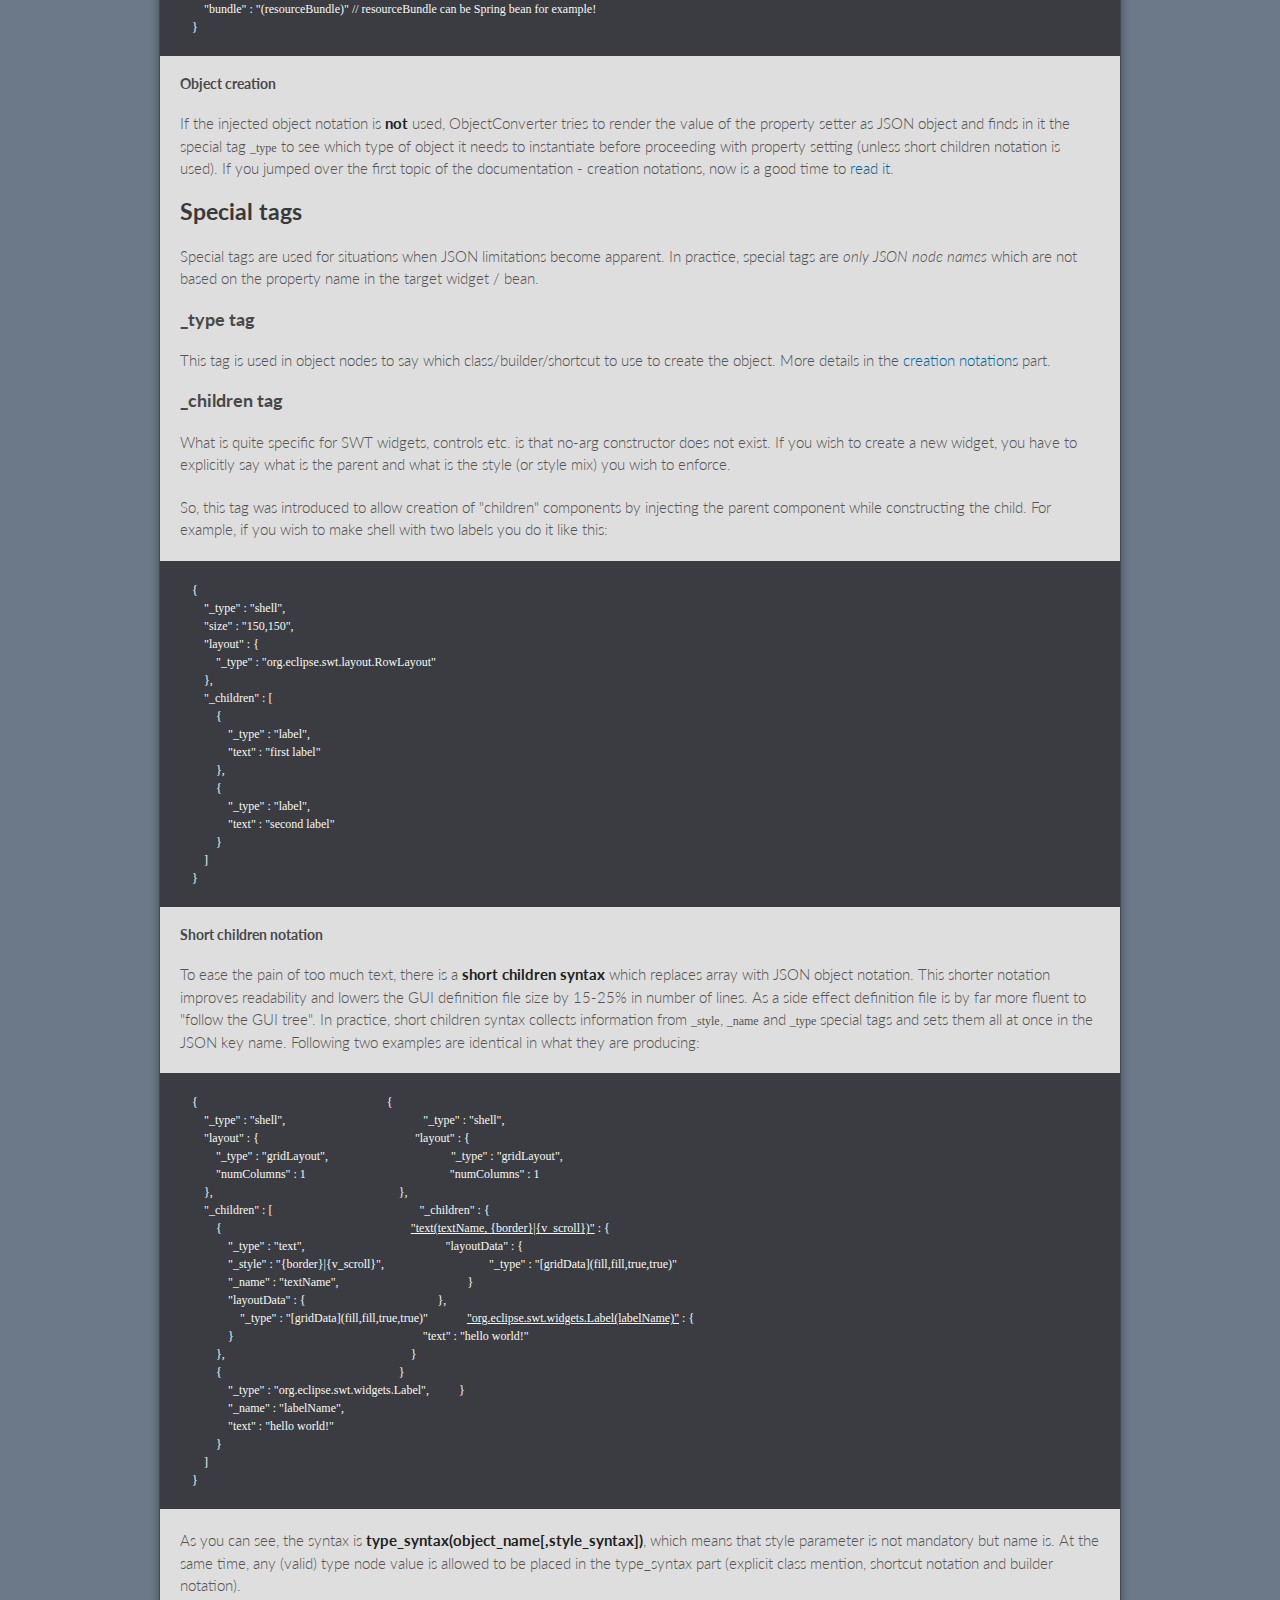
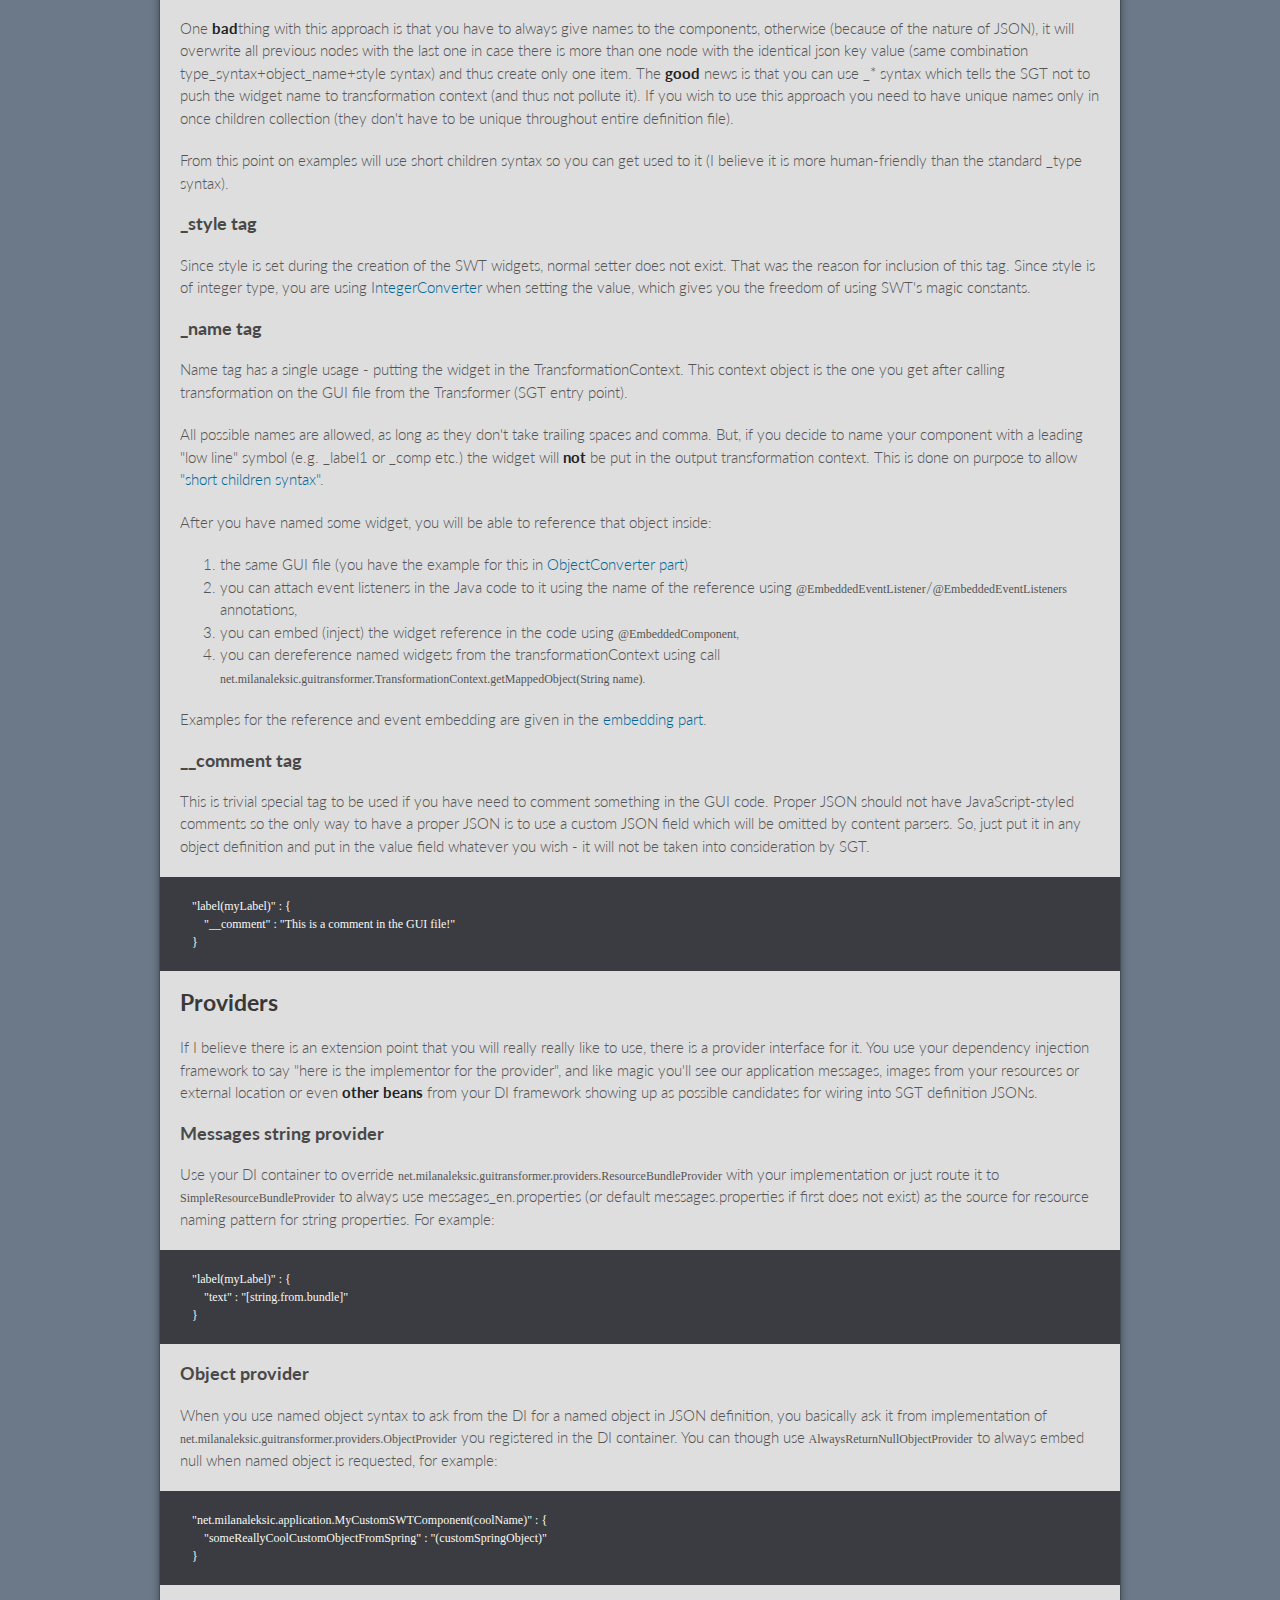
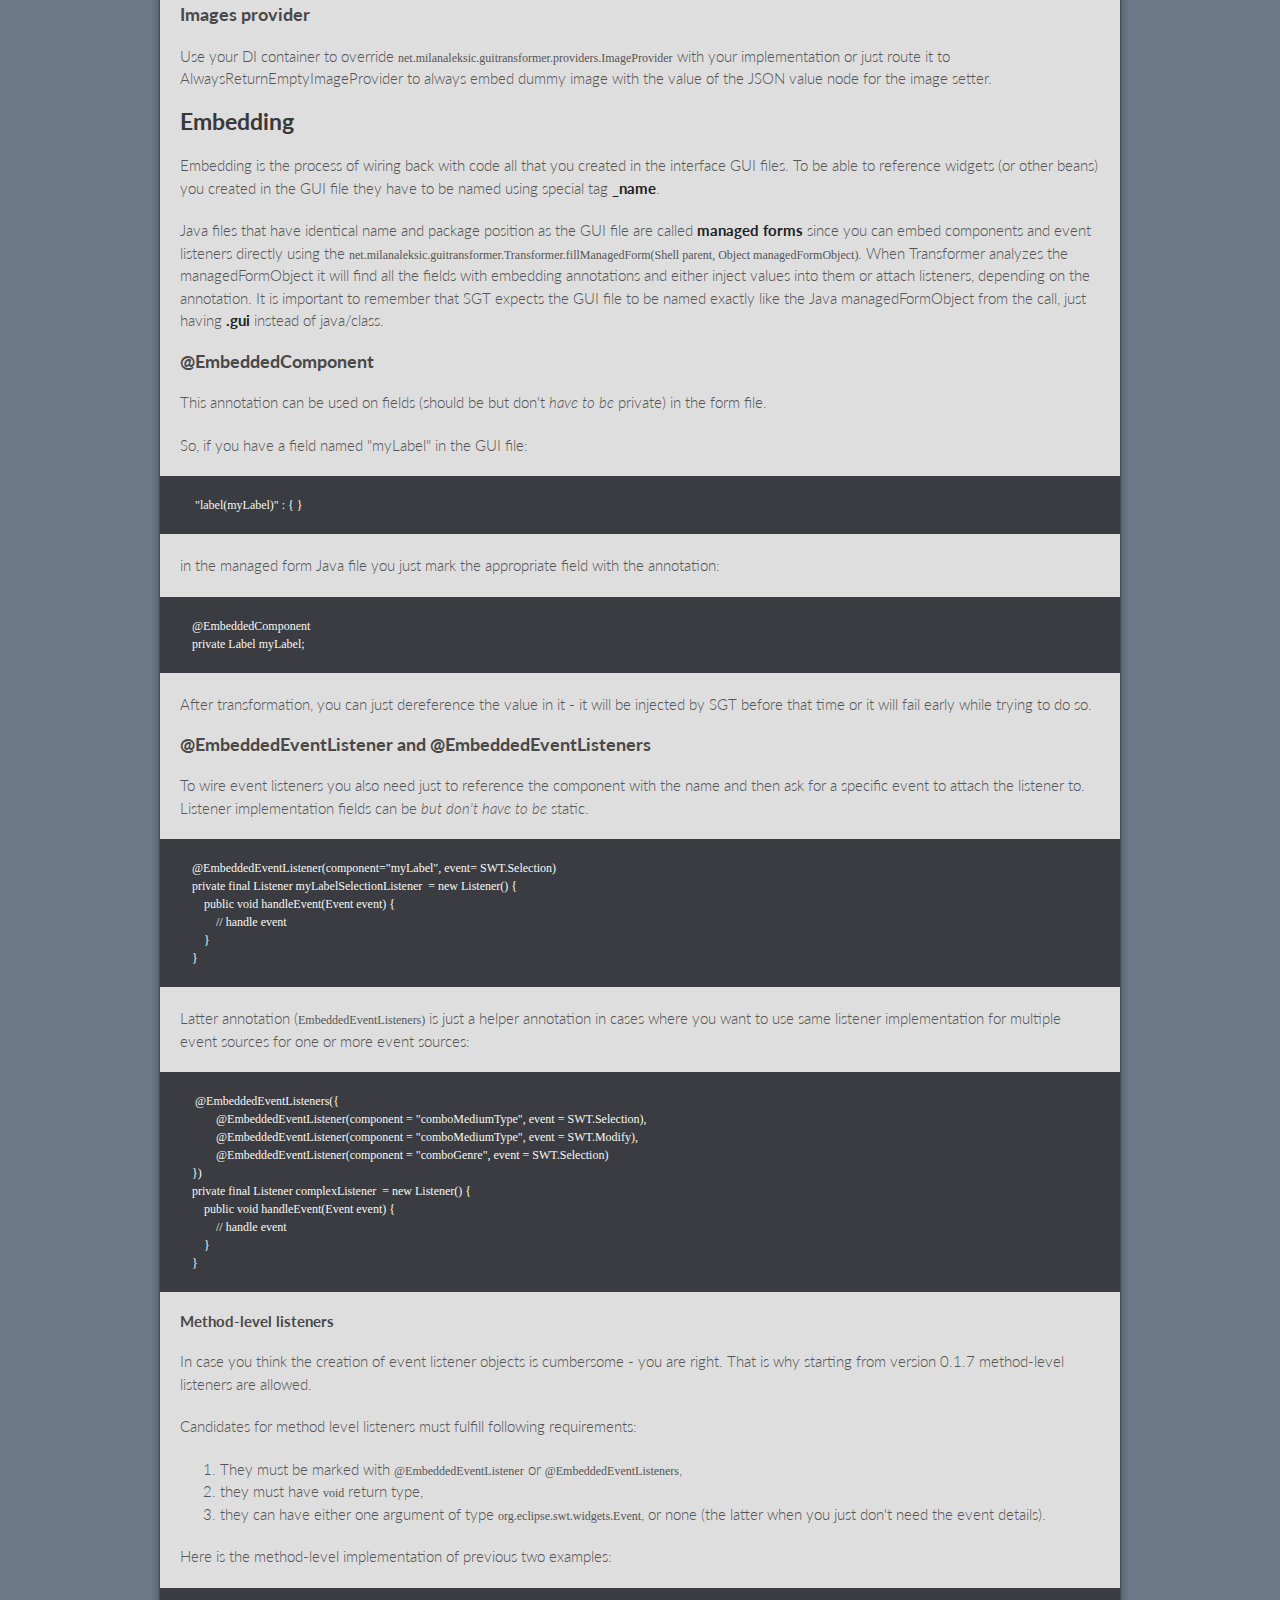
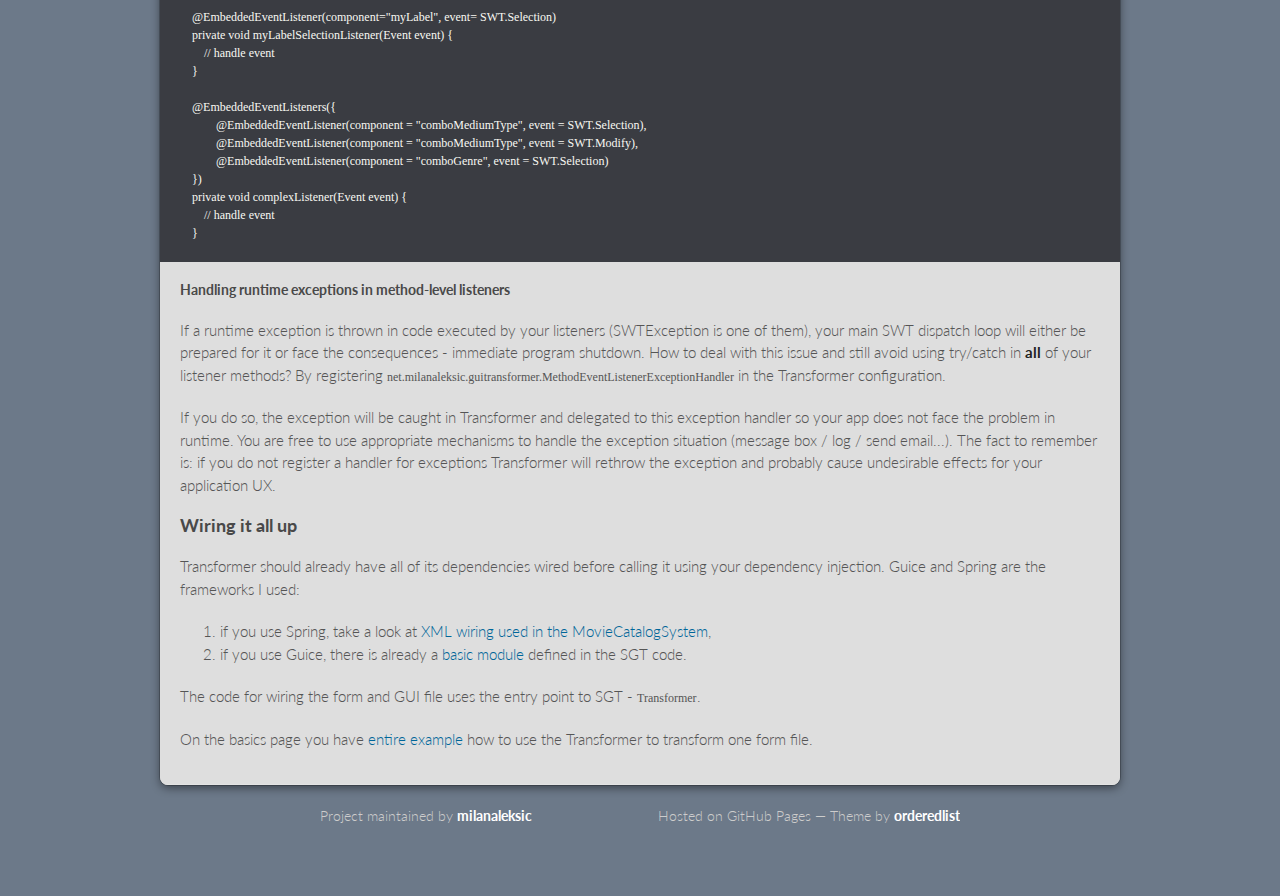
==== commit c3b114bb: "corrected syntax errors in the imported CSS styles for GISTs" ====
--- a/documentation.html
+++ b/documentation.html
@@ -6,7 +6,6 @@
     <title>Swt-gui-transformer by milanaleksic</title>
 
     <link rel="stylesheet" href="stylesheets/styles.css">
-    <link rel="stylesheet" href="stylesheets/pygment_trac.css">
     <link rel="stylesheet" href="stylesheets/lightbox.css">
     <script src="javascripts/jquery-1.7.2.min.js"></script>
     <script src="javascripts/scale.fix.js"></script>
@@ -639,4 +638,4 @@
 </script>
 
 </body>
-</html>+</html>
--- a/stylesheets/styles.css
+++ b/stylesheets/styles.css
@@ -82,7 +82,7 @@
 header p {
   margin: 0;
   color: #61778B;
-  width: 400px;
+  width: 500px;
   font-size: 13px;
 }
 header p.view {
@@ -199,6 +199,10 @@
   line-height: 1.2;
 }
 
+h5 {
+  font-size: 14px;
+}
+
 p, ul, ol, table, pre, dl {
   margin: 0 0 20px;
 }
@@ -362,3 +366,12 @@
     content: 'at http://github.com/';
   }
 }
+
+div.gist table.highlight {
+  background: none;
+  color: #000000;
+  font-size: 12px;
+  margin-bottom: 0px;
+}
+
+
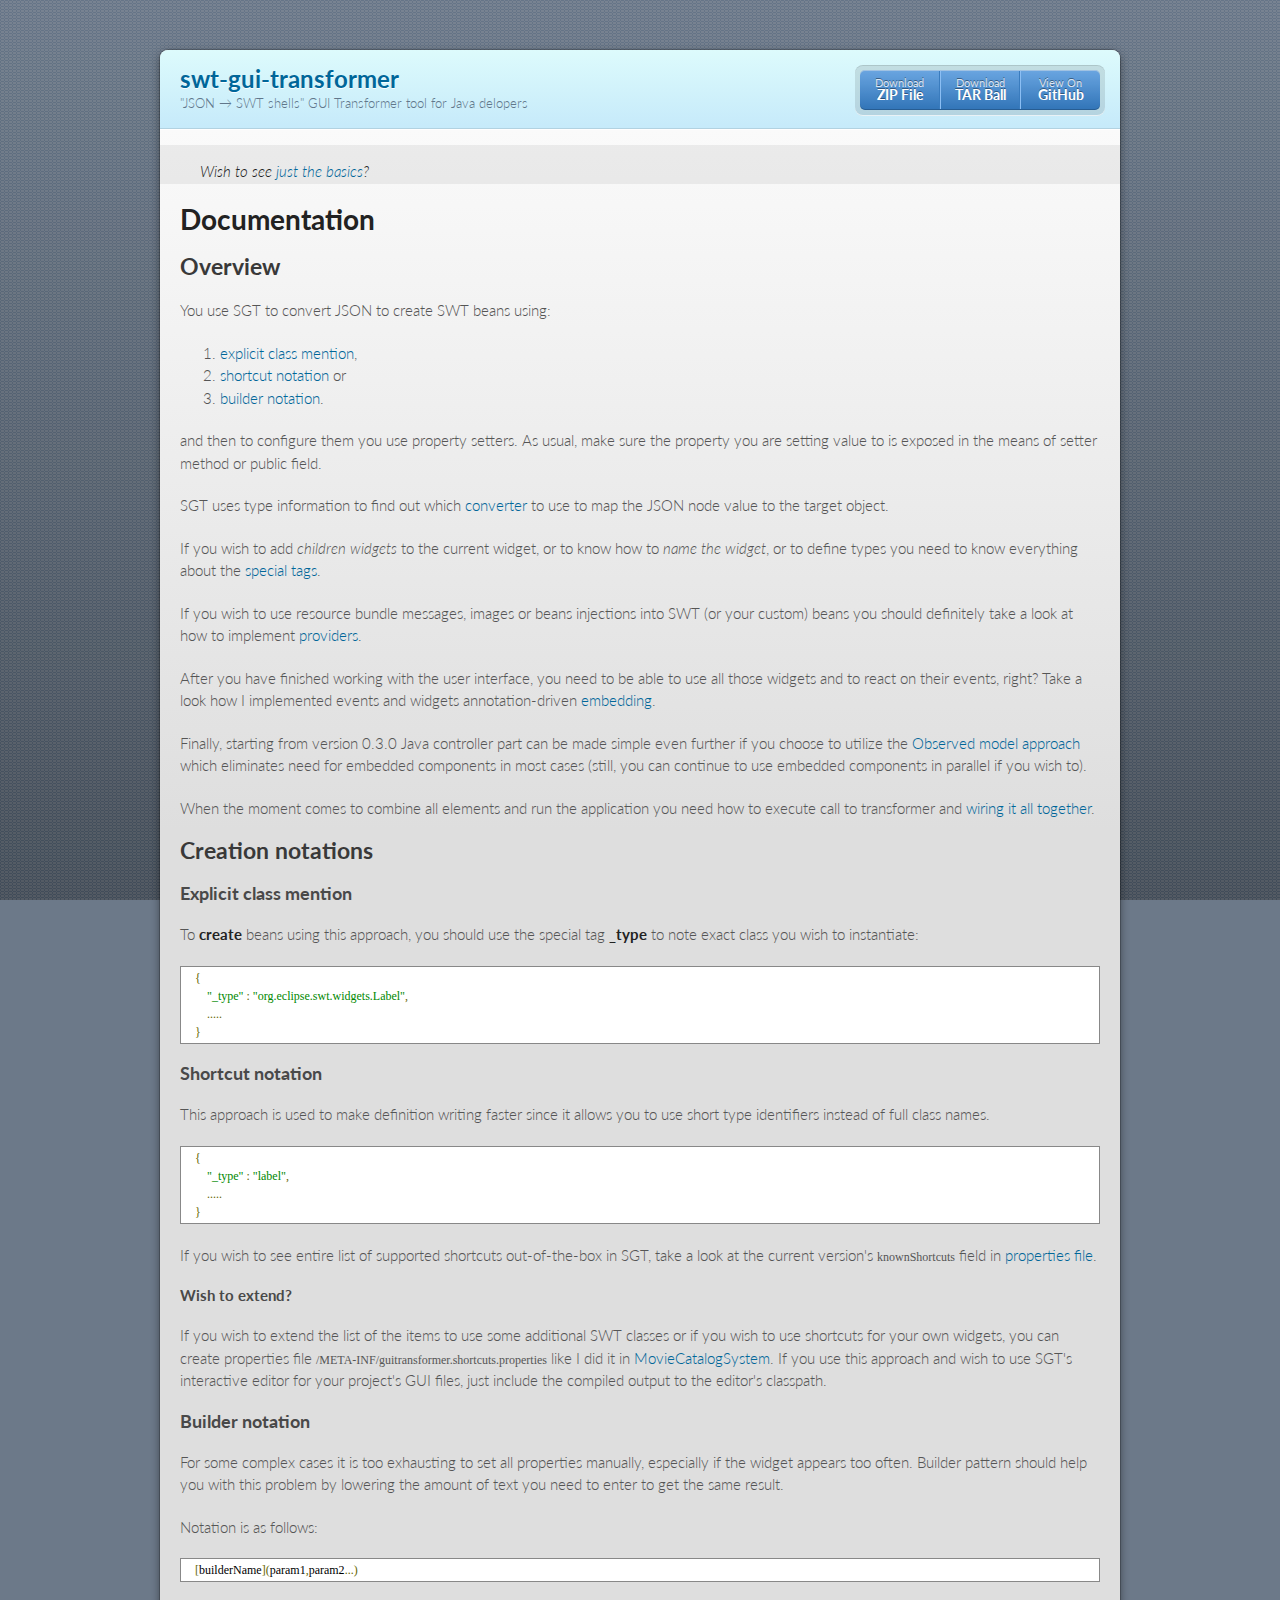
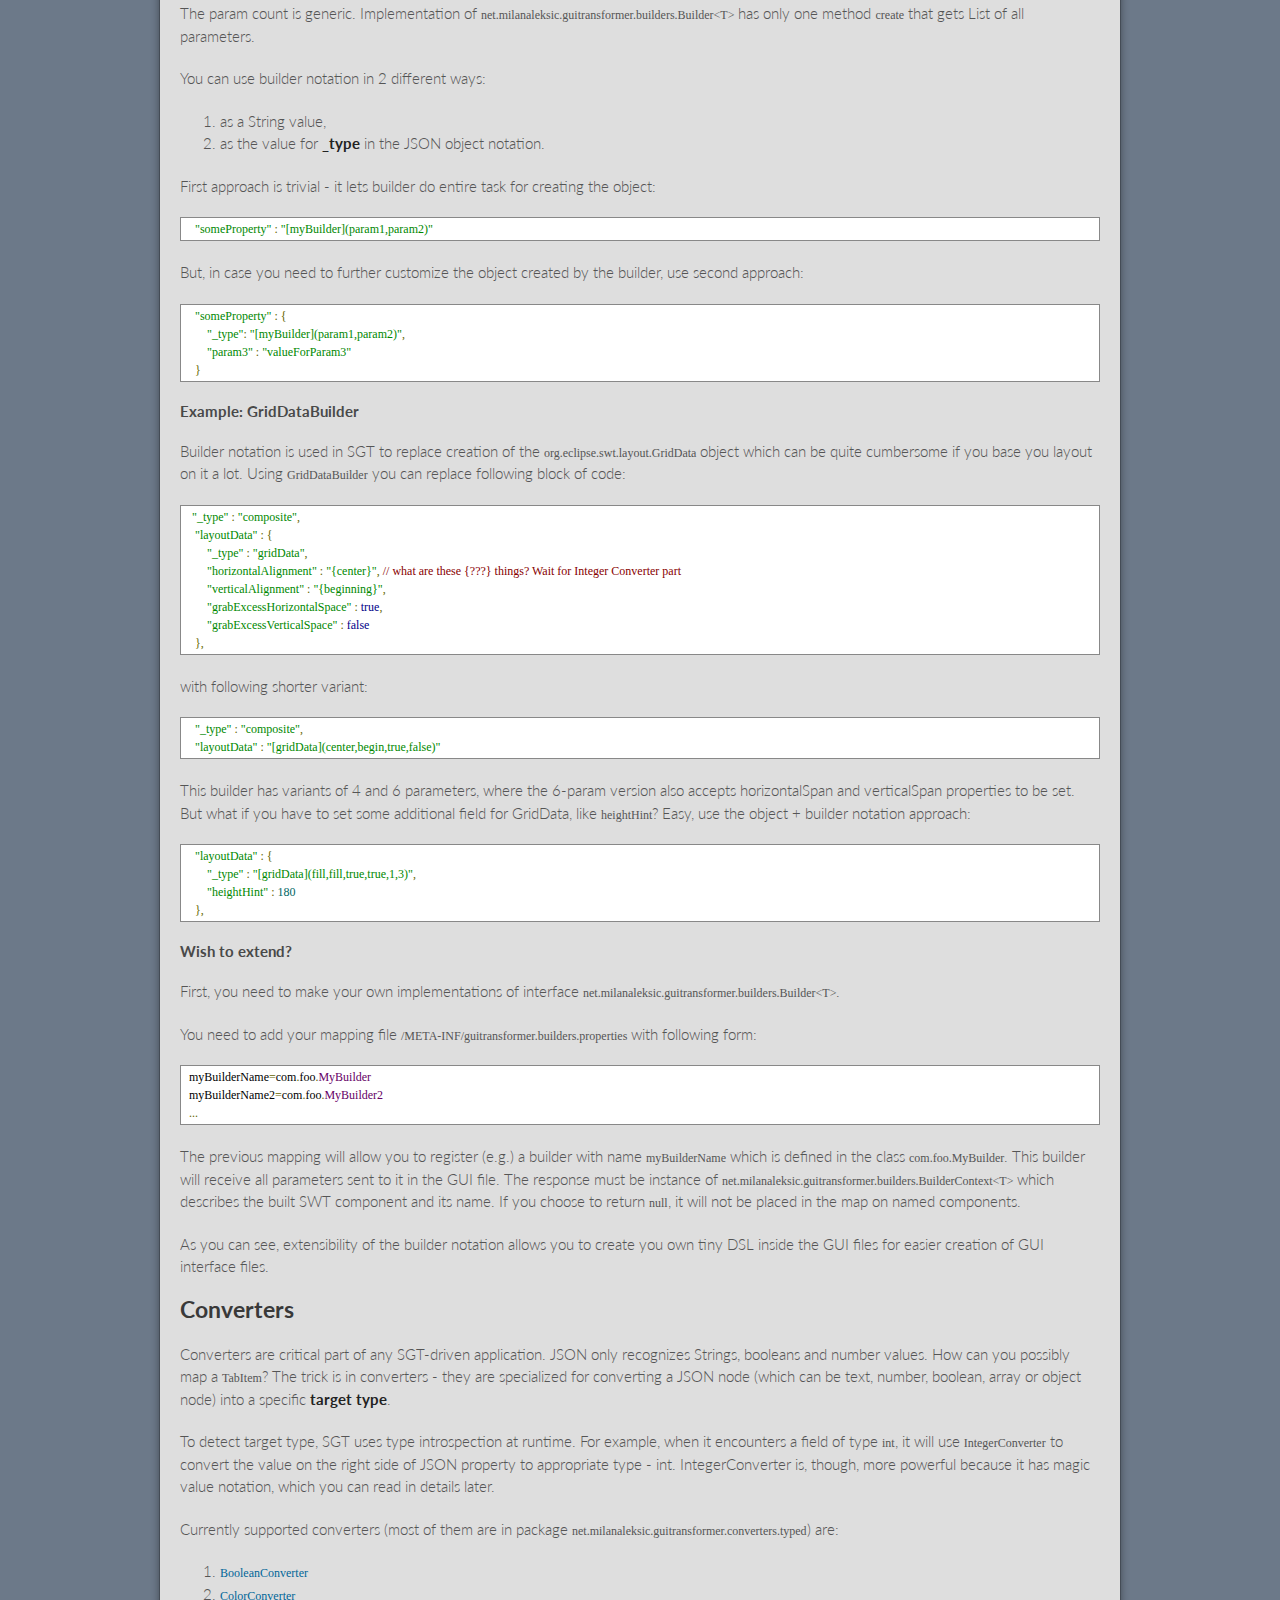
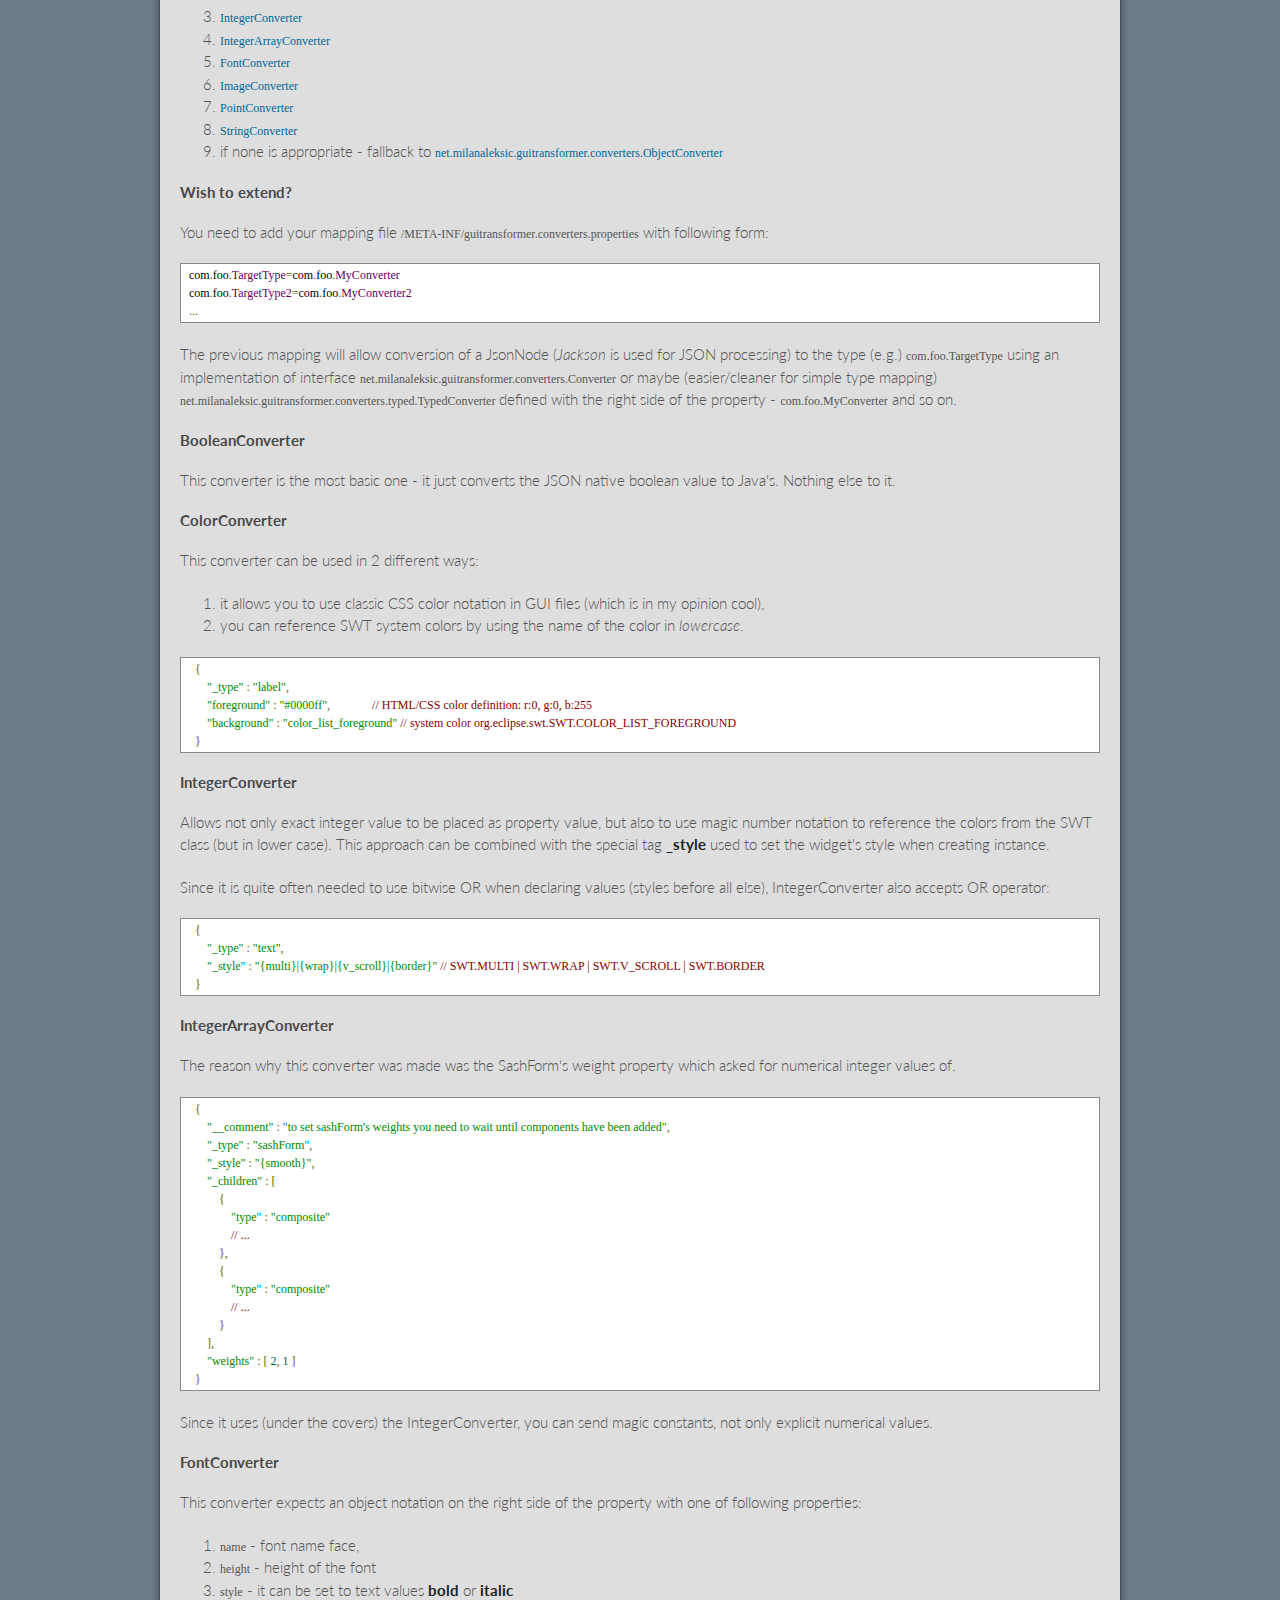
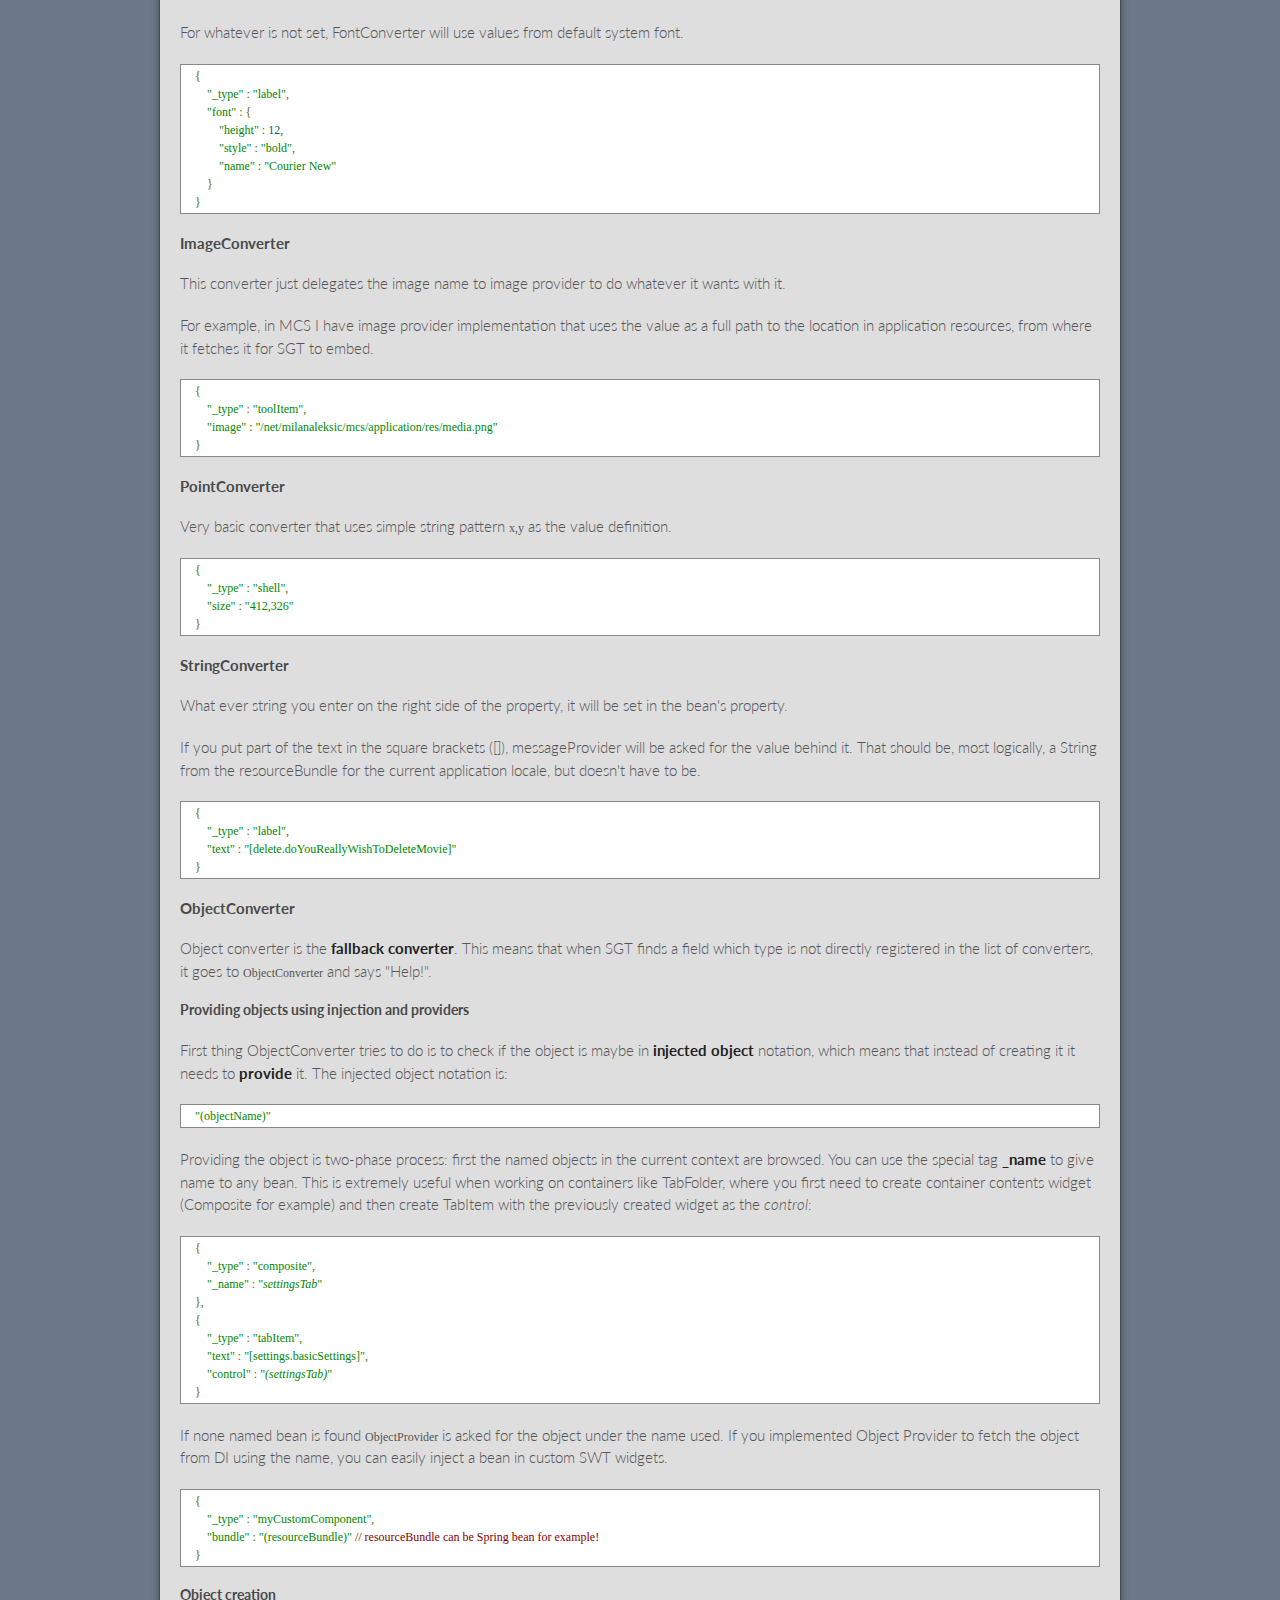
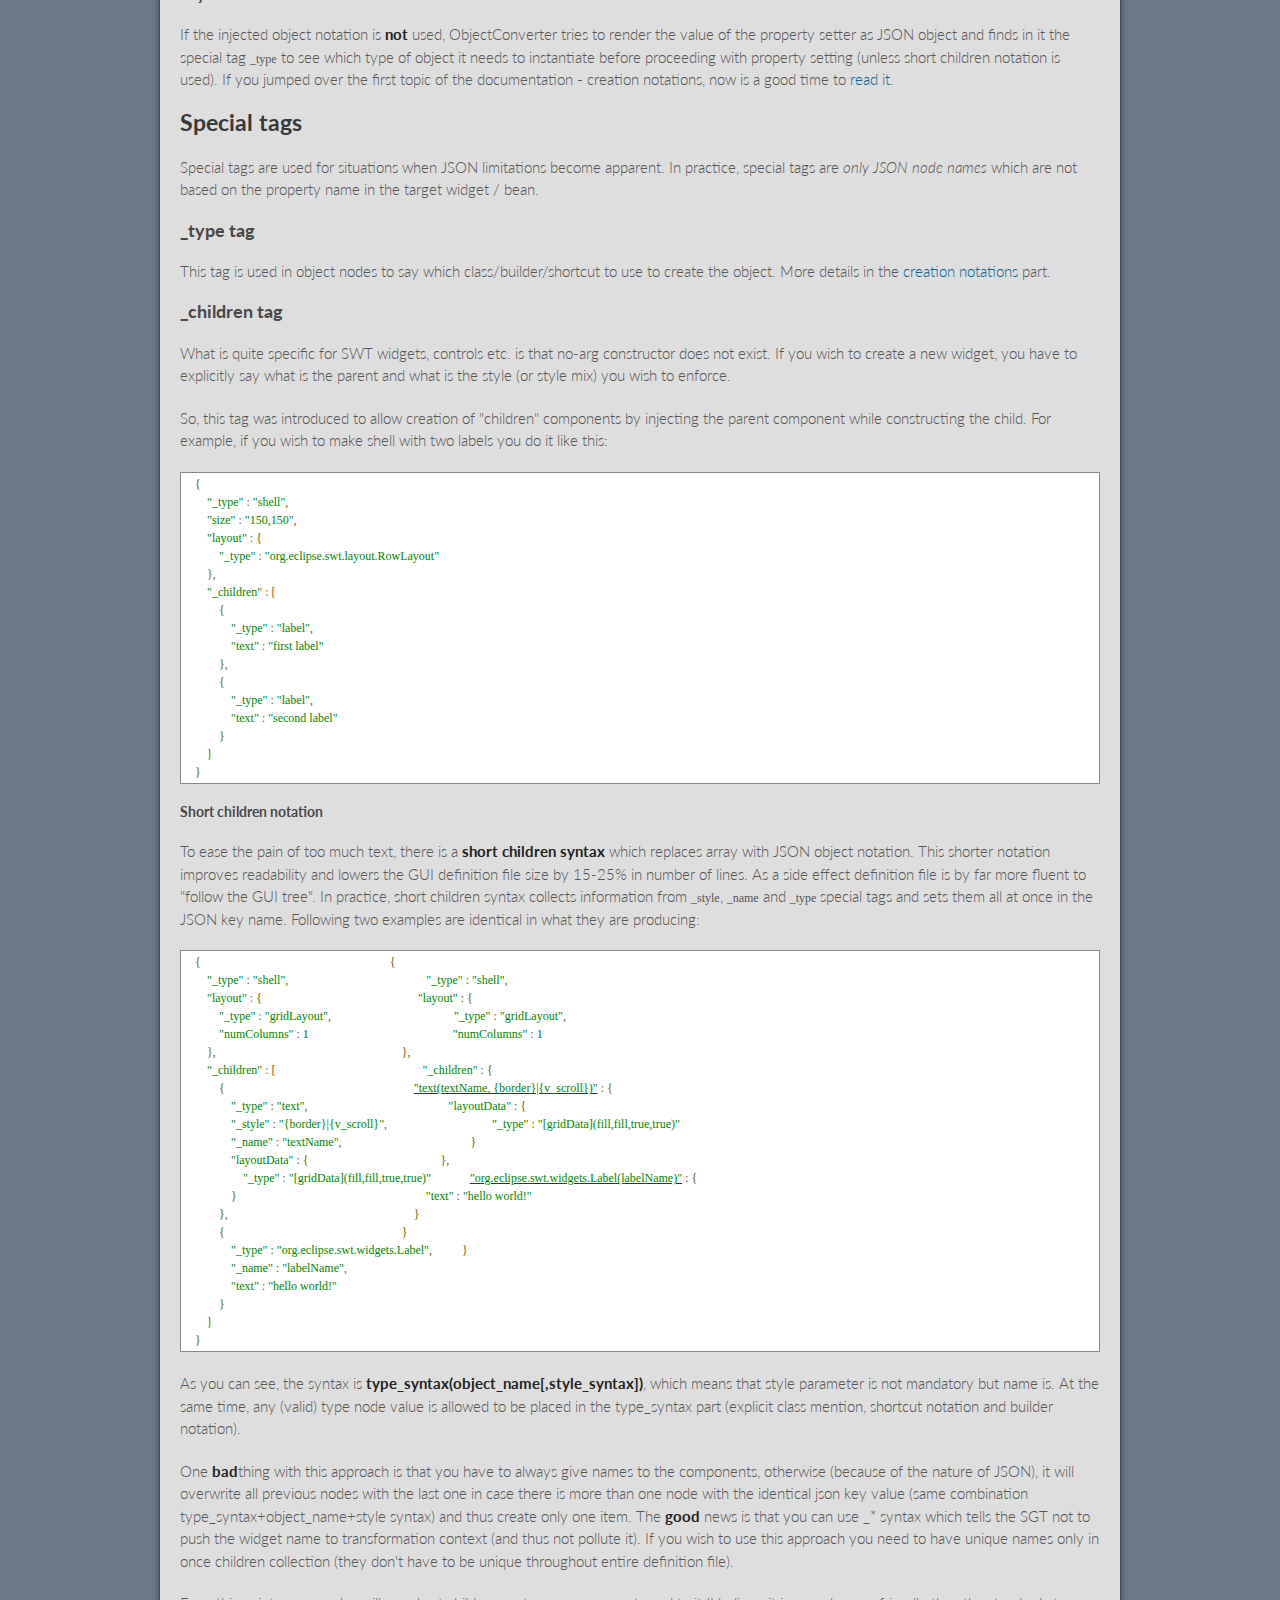
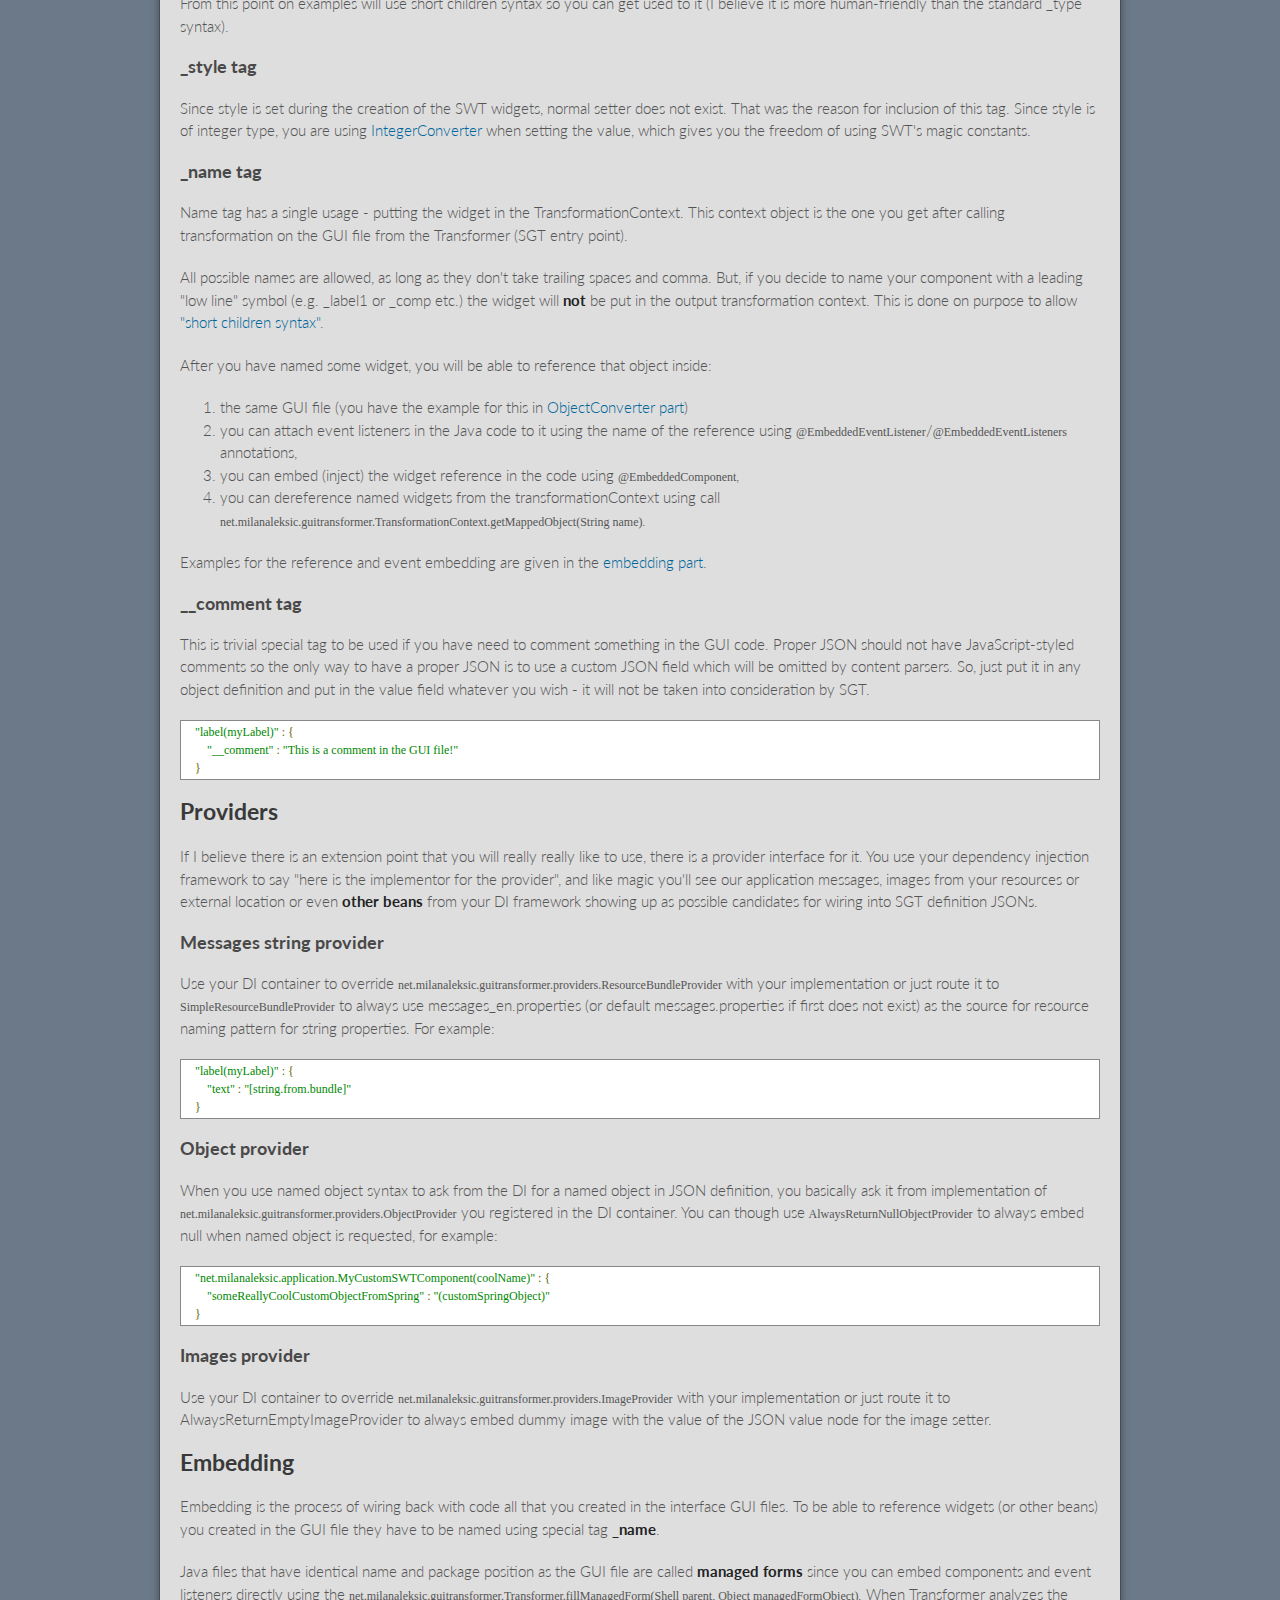
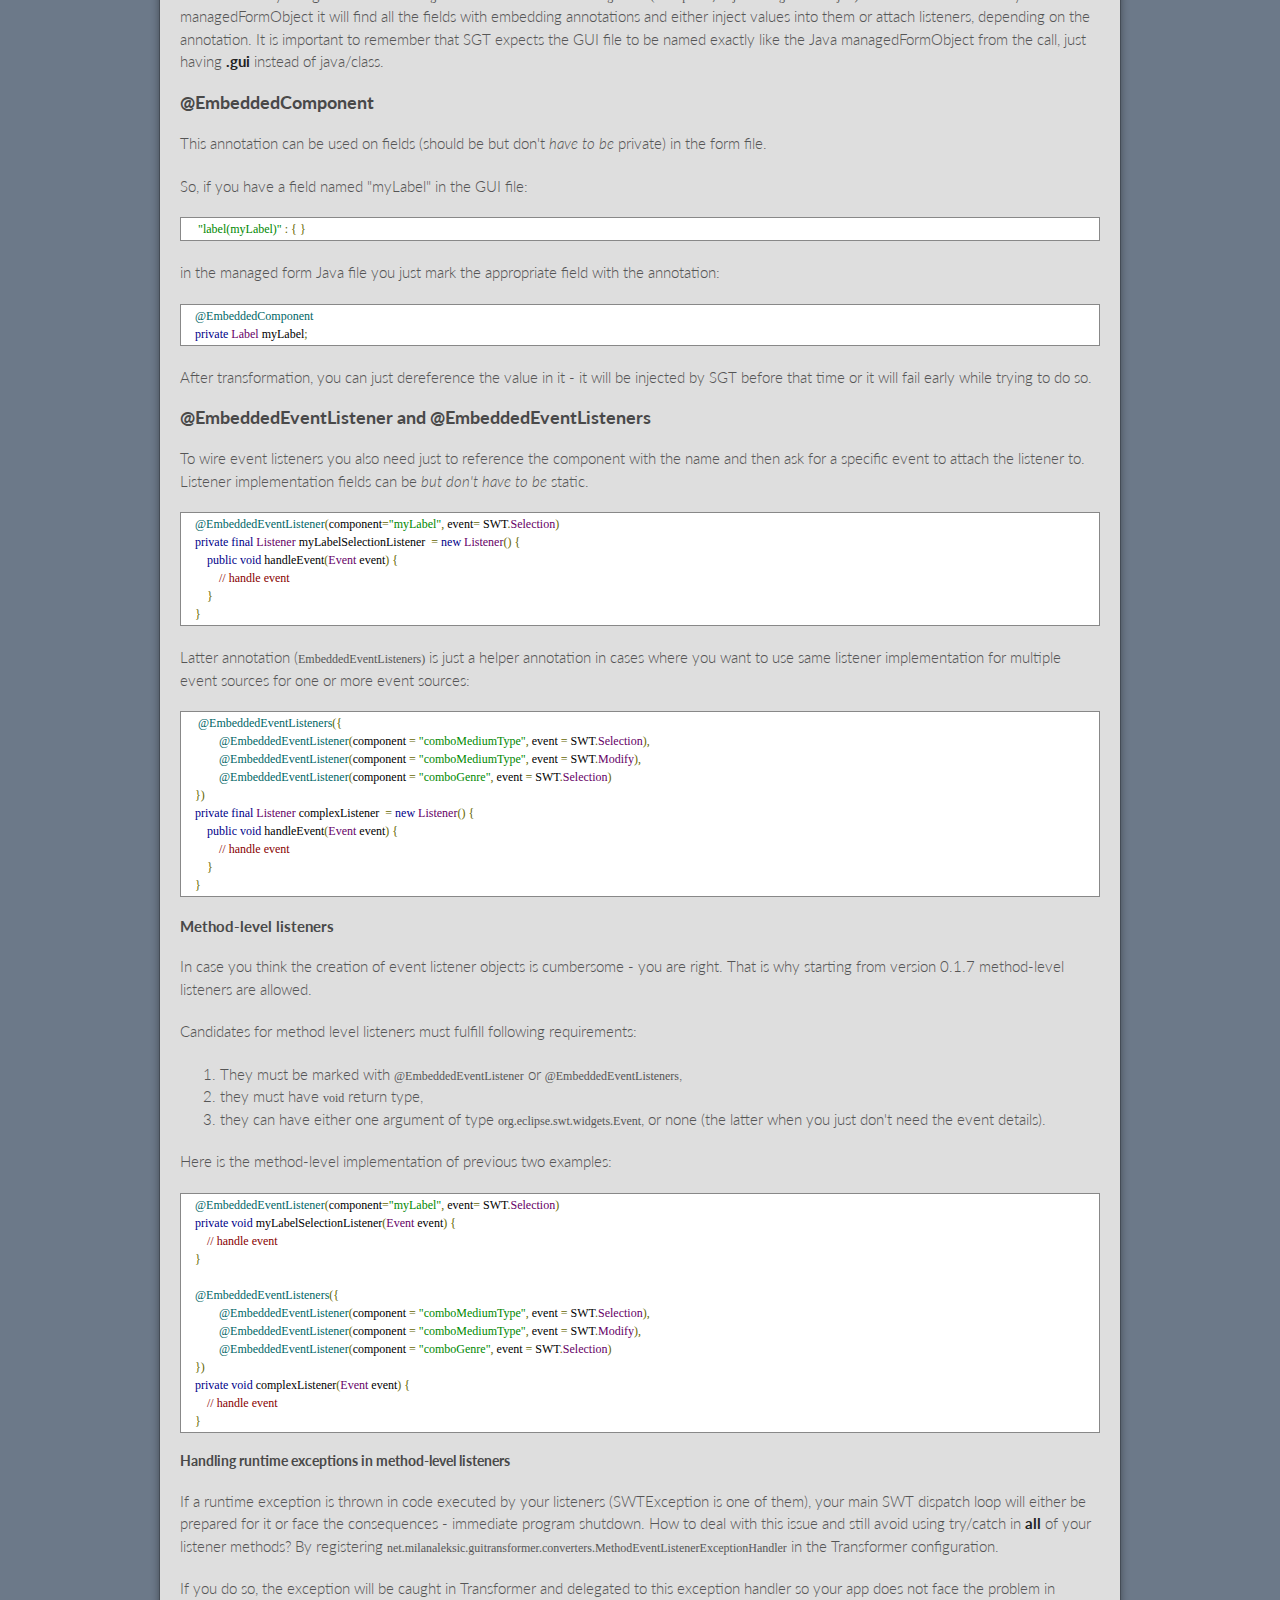
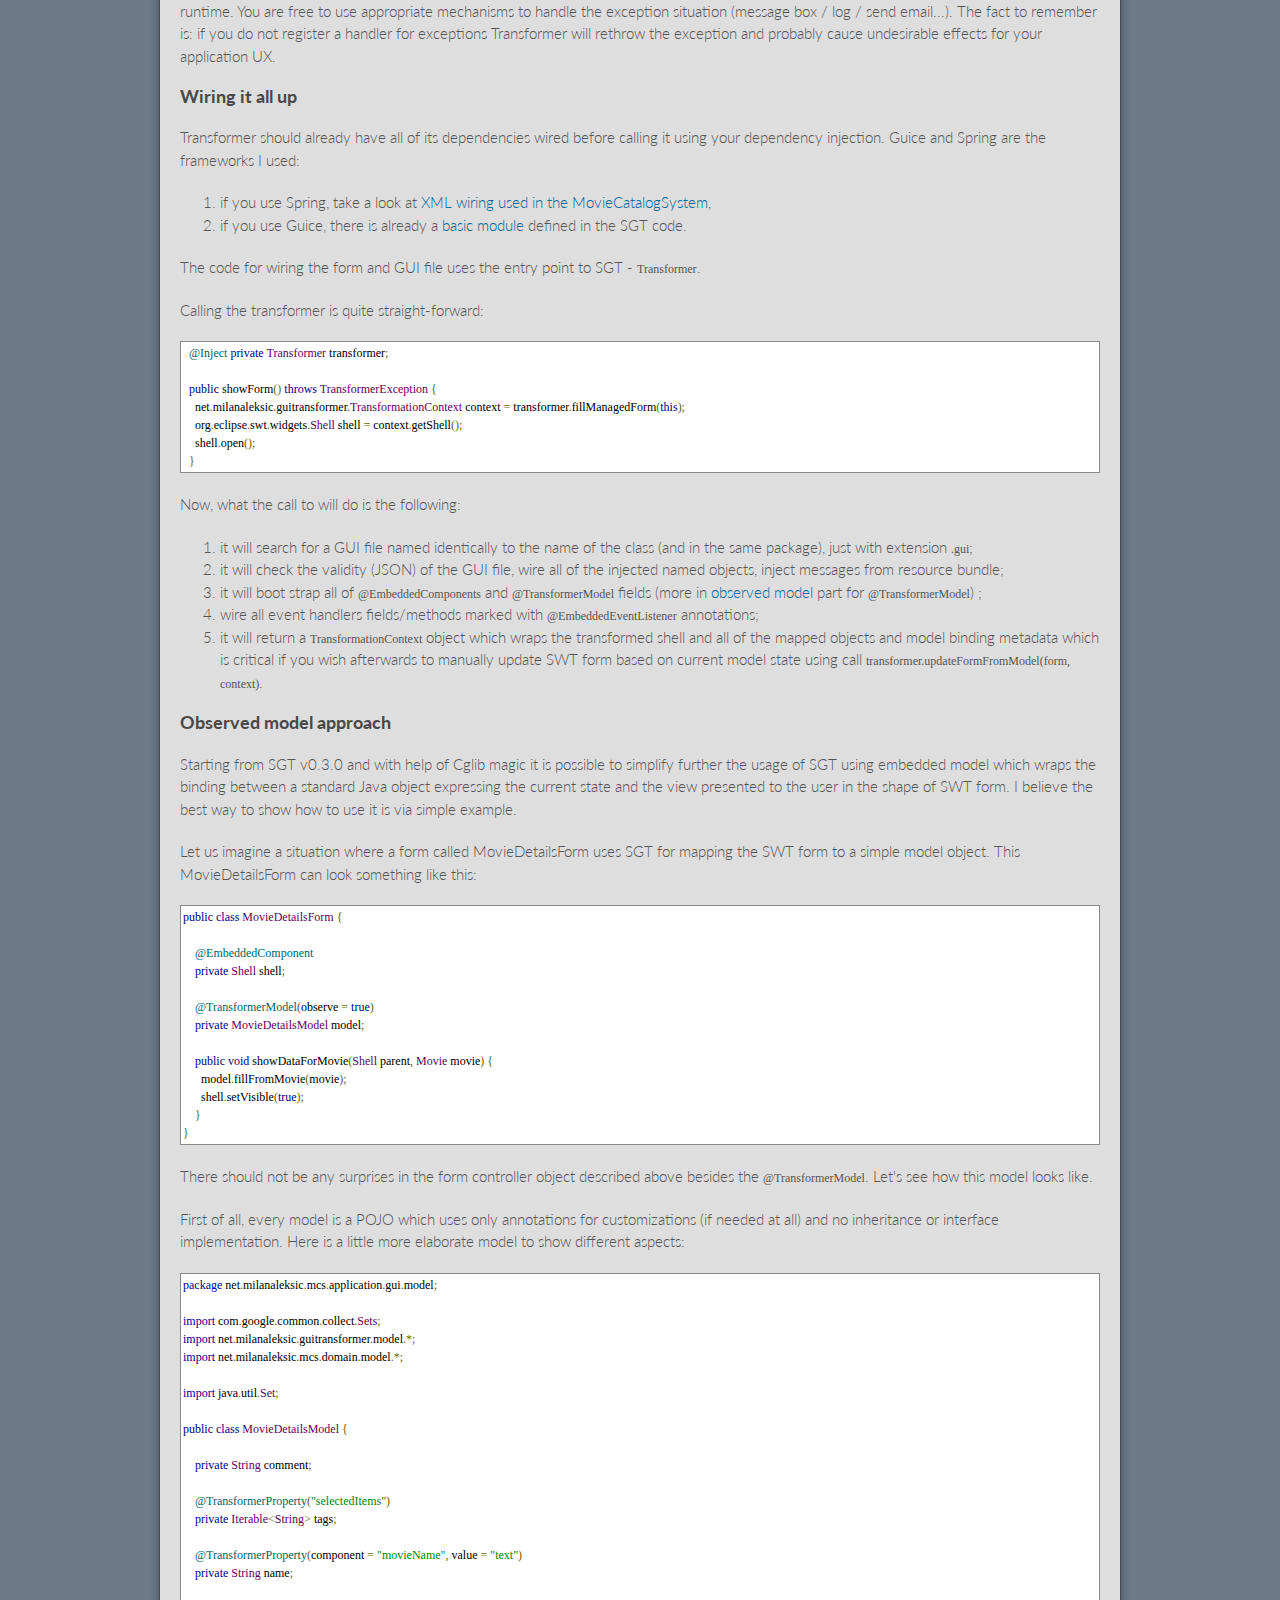
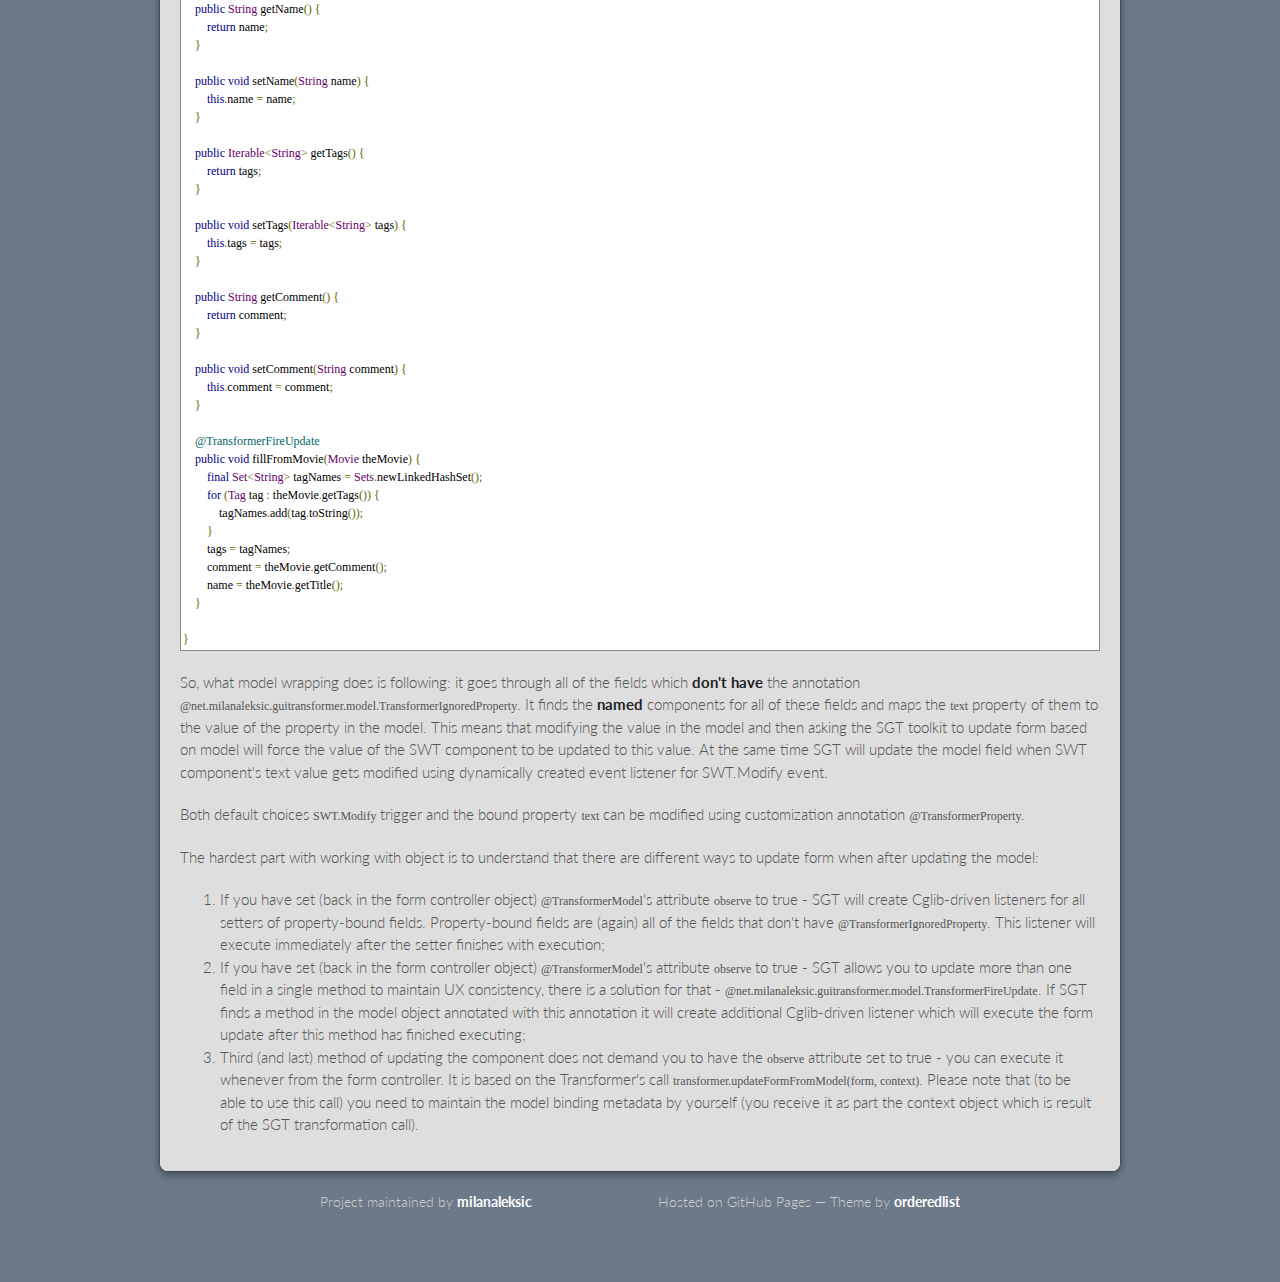
==== commit e41647dd: "prettify has been introduced for a little better UI since MovieCatalogSystem is removed from public " ====
--- a/documentation.html
+++ b/documentation.html
@@ -6,17 +6,18 @@
     <title>Swt-gui-transformer by milanaleksic</title>
 
     <link rel="stylesheet" href="stylesheets/styles.css">
+    <link rel="stylesheet" href="stylesheets/prettify.css">
     <link rel="stylesheet" href="stylesheets/lightbox.css">
     <script src="javascripts/jquery-1.7.2.min.js"></script>
     <script src="javascripts/scale.fix.js"></script>
-    <script src="javascripts/lightbox.js"></script>
+    <script src="javascripts/prettify.js"></script>
     <meta name="viewport" content="width=device-width, initial-scale=1, user-scalable=no">
 
     <!--[if lt IE 9]>
     <script src="//html5shiv.googlecode.com/svn/trunk/html5.js"></script>
     <![endif]-->
 </head>
-<body>
+<body onload="prettyPrint()">
 <div class="wrapper">
 <header>
     <h1>swt-gui-transformer</h1>
@@ -59,9 +60,16 @@
     <p>If you wish to use resource bundle messages, images or beans injections into SWT (or your custom) beans you
         should definitely take a look at how to implement <a href="#providers">providers</a>.</p>
 
-    <p>Finally, after you have finished working with the user interface, you need to be able to use all those widgets
-        and to react on their events, right? Take a look how I implemented events and widgets annotation-driven <a
-                href="#embedding">embedding</a> and how to, finally, <a href="#wiring">transform the form</a>.</p>
+    <p>After you have finished working with the user interface, you need to be able to use all those widgets
+        and to react on their events, right? Take a look how I implemented events and widgets annotation-driven
+        <a href="#embedding">embedding</a>.</p>
+
+    <p>Finally, starting from version 0.3.0 Java controller part can be made simple even further if you choose
+    to utilize the <a href="#observed-model">Observed model approach</a> which eliminates need for embedded components
+    in most cases (still, you can continue to use embedded components in parallel if you wish to).</p>
+
+    <p>When the moment comes to combine all elements and run the application you need how to execute call to
+    transformer and <a href="#wiring">wiring it all together</a>.</p>
 
     <h2 id="creation-notations">Creation notations</h2>
 
@@ -70,7 +78,7 @@
     <p>To <strong>create</strong> beans using this approach, you should use the special tag <strong>_type</strong>
         to note exact class you wish to instantiate:</p>
 
-        <pre>    {
+        <pre class="prettyprint lang-js">    {
         "_type" : "org.eclipse.swt.widgets.Label",
         .....
     }</pre>
@@ -80,7 +88,7 @@
     <p>This approach is used to make definition writing faster since it allows you to use short type identifiers
         instead of full class names.</p>
 
-        <pre>    {
+        <pre class="prettyprint lang-js">    {
         "_type" : "label",
         .....
     }</pre>
@@ -94,8 +102,7 @@
 
     <p>If you wish to extend the list of the items to use some additional SWT classes or if you wish to
         use shortcuts for your own widgets, you can create properties file <code>/META-INF/guitransformer.shortcuts.properties</code>
-        like I did it in <a
-                href="https://github.com/milanaleksic/MovieCatalogSystem/blob/master/source/java/META-INF/guitransformer.shortcuts.properties">MovieCatalogSystem</a>.
+        like I did it in <a href="mcs/guitransformer.shortcuts.properties">MovieCatalogSystem</a>.
         If you use this approach and wish to use SGT's interactive editor for your project's GUI files,
         just include the compiled output to the editor's classpath.
     </p>
@@ -108,9 +115,9 @@
 
     <p>Notation is as follows:</p>
 
-    <pre>    [builderName](param1,param2...)</pre>
-
-    <p>The param count is generic. Implementation of <code>net.milanaleksic.guitransformer.Builder&lt;T&gt;</code>
+    <pre class="prettyprint lang-js">    [builderName](param1,param2...)</pre>
+
+    <p>The param count is generic. Implementation of <code>net.milanaleksic.guitransformer.builders.Builder&lt;T&gt;</code>
         has only one method <code>create</code> that gets List of all parameters.</p>
 
     <p>You can use builder notation in 2 different ways:</p>
@@ -120,11 +127,11 @@
     </ol>
     <p>First approach is trivial - it lets builder do entire task for creating the object:</p>
 
-    <pre>    "someProperty" : "[myBuilder](param1,param2)"</pre>
+    <pre class="prettyprint lang-js">    "someProperty" : "[myBuilder](param1,param2)"</pre>
 
     <p>But, in case you need to further customize the object created by the builder, use second approach:</p>
 
-    <pre>    "someProperty" : {
+    <pre class="prettyprint lang-js">    "someProperty" : {
         "_type": "[myBuilder](param1,param2)",
         "param3" : "valueForParam3"
     }</pre>
@@ -135,7 +142,7 @@
         object which can be quite cumbersome if you base you layout on it a lot. Using <code>GridDataBuilder</code>
         you can replace following block of code:</p>
 
-        <pre>   "_type" : "composite",
+        <pre class="prettyprint lang-js">   "_type" : "composite",
     "layoutData" : {
         "_type" : "gridData",
         "horizontalAlignment" : "{center}", // what are these {???} things? Wait for Integer Converter part
@@ -146,31 +153,40 @@
 
     <p>with following shorter variant:</p>
 
-        <pre>    "_type" : "composite",
+        <pre class="prettyprint lang-js">    "_type" : "composite",
     "layoutData" : "[gridData](center,begin,true,false)"</pre>
 
     <p>This builder has variants of 4 and 6 parameters, where the 6-param version also accepts
     horizontalSpan and verticalSpan properties to be set. But what if you have to set some additional
     field for GridData, like <code>heightHint</code>? Easy, use the object + builder notation approach:</p>
 
-    <pre>    "layoutData" : {
+    <pre class="prettyprint lang-js">    "layoutData" : {
         "_type" : "[gridData](fill,fill,true,true,1,3)",
         "heightHint" : 180
     },</pre>
 
     <h4>Wish to extend?</h4>
 
-    <p>First, you need to make your own implementations of interface <code>net.milanaleksic.guitransformer.Builder&lt;T&gt;</code>.
+    <p>First, you need to make your own implementations of interface <code>net.milanaleksic.guitransformer.builders.Builder&lt;T&gt;</code>.
     </p>
 
-    <p>Second thing to do is to use DI and extend the <code>net.milanaleksic.guitransformer.guice.CoreModule</code>
-        and implement your own <code>prepareRegisteredBuildersForObjectConverter</code> method if you're using
-        Guice or just introduce more mappings in Spring configuration for field <code>registeredBuilders</code>
-        for bean of type <code>net.milanaleksic.guitransformer.ObjectConverter</code>.</p>
+    <p>You need to add your mapping file <code>/META-INF/guitransformer.builders.properties</code> with following
+        form:</p>
+    <pre class="prettyprint">  myBuilderName=com.foo.MyBuilder
+  myBuilderName2=com.foo.MyBuilder2
+  ...</pre>
+    <p>The previous mapping will allow you to register (e.g.) a builder with name <code>myBuilderName</code> which
+    is defined in the class <code>com.foo.MyBuilder</code>. This builder will receive all parameters sent to it in
+    the GUI file. The response must be instance of <code>net.milanaleksic.guitransformer.builders.BuilderContext&lt;T&gt;</code>
+    which describes the built SWT component and its name. If you choose to return <code>null</code>, it will not
+    be placed in the map on named components.</p>
+    <p>As you can see, extensibility of the builder notation allows you to create you own tiny DSL inside the GUI
+    files for easier creation of GUI interface files.</p>
 
     <h2 id="converters">Converters</h2>
 
-    <p>Converters are critical to the SGT application. JSON only recognizes Strings, booleans and number values.
+    <p>Converters are critical part of any SGT-driven application. JSON only recognizes Strings, booleans and number
+        values.
         How can you possibly map a <code>TabItem</code>? The trick is in converters - they are specialized
         for converting a JSON node (which can be text, number, boolean, array or object node) into a specific
         <strong>target type</strong>.</p>
@@ -180,9 +196,7 @@
         on the right side of JSON property to appropriate type - int. IntegerConverter is, though, more
         powerful because it has magic value notation, which you can read in details later.</p>
 
-    <p>Using dependency injection you can extend the currently supported list to other items as well. </p>
-
-    <p>Currently supported converters (most of them are in package <code>net.milanaleksic.guitransformer.typed</code>)
+    <p>Currently supported converters (most of them are in package <code>net.milanaleksic.guitransformer.converters.typed</code>)
         are:</p>
 
     <ol>
@@ -195,8 +209,20 @@
         <li><a href="#point-converter"><code>PointConverter</code></a></li>
         <li><a href="#string-converter"><code>StringConverter</code></a></li>
         <li>if none is appropriate - fallback to
-            <a href="#object-converter"><code>net.milanaleksic.guitransformer.ObjectConverter</code></a></li>
+            <a href="#object-converter"><code>net.milanaleksic.guitransformer.converters.ObjectConverter</code></a></li>
     </ol>
+
+    <h4>Wish to extend?</h4>
+    <p>You need to add your mapping file <code>/META-INF/guitransformer.converters.properties</code> with following
+        form:</p>
+    <pre class="prettyprint">  com.foo.TargetType=com.foo.MyConverter
+  com.foo.TargetType2=com.foo.MyConverter2
+  ...</pre>
+    <p>The previous mapping will allow conversion of a JsonNode (<em>Jackson</em> is used for JSON processing)
+    to the type (e.g.) <code>com.foo.TargetType</code> using an implementation of interface
+    <code>net.milanaleksic.guitransformer.converters.Converter</code> or maybe (easier/cleaner for simple type
+    mapping) <code>net.milanaleksic.guitransformer.converters.typed.TypedConverter</code> defined with the right
+        side of the property - <code>com.foo.MyConverter</code> and so on.</p>
 
     <h4 id="boolean-converter">BooleanConverter</h4>
 
@@ -210,7 +236,7 @@
         <li>it allows you to use classic CSS color notation in GUI files (which is in my opinion cool),</li>
         <li>you can reference SWT system colors by using the name of the color in <em>lowercase</em>.</li>
     </ol>
-    <pre>    {
+    <pre class="prettyprint lang-js">    {
         "_type" : "label",
         "foreground" : "#0000ff",              // HTML/CSS color definition: r:0, g:0, b:255
         "background" : "color_list_foreground" // system color org.eclipse.swt.SWT.COLOR_LIST_FOREGROUND
@@ -226,7 +252,7 @@
     <p>Since it is quite often needed to use bitwise OR when declaring values (styles before all else),
         IntegerConverter also accepts OR operator:</p>
 
-    <pre>    {
+    <pre class="prettyprint lang-js">    {
         "_type" : "text",
         "_style" : "{multi}|{wrap}|{v_scroll}|{border}" // SWT.MULTI | SWT.WRAP | SWT.V_SCROLL | SWT.BORDER
     }</pre>
@@ -237,7 +263,7 @@
         integer values of.
     </p>
 
-    <pre>    {
+    <pre class="prettyprint lang-js">    {
         "__comment" : "to set sashForm's weights you need to wait until components have been added",
         "_type" : "sashForm",
         "_style" : "{smooth}",
@@ -266,7 +292,7 @@
         <li><code>style</code> - it can be set to text values <strong>bold</strong> or <strong>italic</strong></li>
     </ol>
     <p>For whatever is not set, FontConverter will use values from default system font.</p>
-    <pre>    {
+    <pre class="prettyprint lang-js">    {
         "_type" : "label",
         "font" : {
             "height" : 12,
@@ -280,14 +306,14 @@
     <p>For example, in MCS I have image provider implementation that uses the value as a full path
         to the location in application resources, from where it fetches it for SGT to embed.</p>
 
-    <pre>    {
+    <pre class="prettyprint lang-js">    {
         "_type" : "toolItem",
         "image" : "/net/milanaleksic/mcs/application/res/media.png"
     }</pre>
 
     <h4 id="point-converter">PointConverter</h4>
     <p>Very basic converter that uses simple string pattern <code>x,y</code> as the value definition.</p>
-    <pre>    {
+    <pre class="prettyprint lang-js">    {
         "_type" : "shell",
         "size" : "412,326"
     }</pre>
@@ -298,7 +324,7 @@
         behind it. That should be, most logically, a String from the resourceBundle for the current application
         locale, but doesn't have to be.</p>
 
-    <pre>    {
+    <pre class="prettyprint lang-js">    {
         "_type" : "label",
         "text" : "[delete.doYouReallyWishToDeleteMovie]"
     }</pre>
@@ -314,7 +340,7 @@
         notation, which means that instead of creating it it needs to <strong>provide</strong> it.
         The injected object notation is:</p>
 
-    <pre>    "(objectName)"</pre>
+    <pre class="prettyprint lang-js">    "(objectName)"</pre>
 
     <p>Providing the object is two-phase process: first the named objects in the current context are browsed.
         You can use the special tag <strong>_name</strong> to give name to any bean. This is extremely useful
@@ -322,7 +348,7 @@
         (Composite for example) and then create TabItem with the previously created widget as the <em>control</em>:
     </p>
 
-    <pre>    {
+    <pre class="prettyprint lang-js">    {
         "_type" : "composite",
         "_name" : "<em>settingsTab</em>"
     },
@@ -336,7 +362,7 @@
         If you implemented Object Provider to fetch the object from DI using the name, you can easily inject
         a bean in custom SWT widgets.</p>
 
-    <pre>    {
+    <pre class="prettyprint lang-js">    {
         "_type" : "myCustomComponent",
         "bundle" : "(resourceBundle)" // resourceBundle can be Spring bean for example!
     }</pre>
@@ -366,7 +392,7 @@
         while constructing the child. For example, if you wish to make shell with two labels you do it like this:
     </p>
 
-    <pre>    {
+    <pre class="prettyprint lang-js">    {
         "_type" : "shell",
         "size" : "150,150",
         "layout" : {
@@ -393,7 +419,7 @@
         <code>_name</code> and <code>_type</code> special tags and sets them all at once in the JSON key name.
         Following two examples are identical in what they are producing:</p>
 
-    <pre>
+    <pre class="prettyprint lang-js">
     {                                                               {
         "_type" : "shell",                                              "_type" : "shell",
         "layout" : {                                                    "layout" : {
@@ -465,7 +491,7 @@
         field which will be omitted by content parsers. So, just put it in any object definition and put in the
         value field whatever you wish - it will not be taken into consideration by SGT.</p>
 
-    <pre>    "label(myLabel)" : {
+    <pre class="prettyprint lang-js">    "label(myLabel)" : {
         "__comment" : "This is a comment in the GUI file!"
     }</pre>
 
@@ -486,7 +512,7 @@
         messages_en.properties (or default messages.properties if first does not exist) as the source for resource
         naming pattern for string properties. For example:</p>
 
-    <pre>    "label(myLabel)" : {
+    <pre class="prettyprint lang-js">    "label(myLabel)" : {
         "text" : "[string.from.bundle]"
     }</pre>
 
@@ -499,7 +525,7 @@
         You can though use <code>AlwaysReturnNullObjectProvider</code> to always embed null when named object
         is requested, for example:</p>
 
-    <pre>    "net.milanaleksic.application.MyCustomSWTComponent(coolName)" : {
+    <pre class="prettyprint lang-js">    "net.milanaleksic.application.MyCustomSWTComponent(coolName)" : {
         "someReallyCoolCustomObjectFromSpring" : "(customSpringObject)"
     }</pre>
 
@@ -525,9 +551,9 @@
     <h3>@EmbeddedComponent</h3>
     <p>This annotation can be used on fields (should be but don't <em>have to be</em> private) in the form file.</p>
     <p>So, if you have a field named "myLabel" in the GUI file:</p>
-    <pre>     "label(myLabel)" : { }</pre>
+    <pre class="prettyprint lang-js">     "label(myLabel)" : { }</pre>
     <p>in the managed form Java file you just mark the appropriate field with the annotation:</p>
-    <pre>    @EmbeddedComponent
+    <pre class="prettyprint lang-java">    @EmbeddedComponent
     private Label myLabel;</pre>
     <p>After transformation, you can just dereference the value in it - it will be injected by SGT before that
         time or it will fail early while trying to do so.</p>
@@ -536,7 +562,7 @@
     <p>To wire event listeners you also need just to reference the component with the name and
         then ask for a specific event to attach the listener to. Listener implementation fields
         can be <em>but don't have to be</em> static.</p>
-<pre>    @EmbeddedEventListener(component="myLabel", event= SWT.Selection)
+<pre class="prettyprint lang-java">    @EmbeddedEventListener(component="myLabel", event= SWT.Selection)
     private final Listener myLabelSelectionListener  = new Listener() {
         public void handleEvent(Event event) {
             // handle event
@@ -545,7 +571,7 @@
     <p>Latter annotation (<code>EmbeddedEventListeners)</code> is just a helper annotation in cases
         where you want to use same listener implementation for multiple event sources for one or more
         event sources:</p>
-    <pre>     @EmbeddedEventListeners({
+    <pre class="prettyprint lang-java">     @EmbeddedEventListeners({
             @EmbeddedEventListener(component = "comboMediumType", event = SWT.Selection),
             @EmbeddedEventListener(component = "comboMediumType", event = SWT.Modify),
             @EmbeddedEventListener(component = "comboGenre", event = SWT.Selection)
@@ -571,7 +597,7 @@
 
     <p>Here is the method-level implementation of previous two examples:</p>
 
-    <pre>    @EmbeddedEventListener(component="myLabel", event= SWT.Selection)
+    <pre class="prettyprint lang-java">    @EmbeddedEventListener(component="myLabel", event= SWT.Selection)
     private void myLabelSelectionListener(Event event) {
         // handle event
     }
@@ -591,7 +617,7 @@
     your main SWT dispatch loop will either be prepared for it or face the consequences - immediate
     program shutdown. How to deal with this issue and still avoid using try/catch in <strong>all</strong>
     of your listener methods? By registering
-    <code>net.milanaleksic.guitransformer.MethodEventListenerExceptionHandler</code> in the Transformer
+    <code>net.milanaleksic.guitransformer.converters.MethodEventListenerExceptionHandler</code> in the Transformer
     configuration.</p>
 
     <p>If you do so, the exception will be caught in Transformer and delegated to this exception handler
@@ -605,15 +631,149 @@
     dependency injection. Guice and Spring are the frameworks I used:</p>
 
     <ol>
-        <li>if you use Spring, take a look at <a href="https://github.com/milanaleksic/MovieCatalogSystem/blob/master/source/java/spring-beans-transformer.xml">
+        <li>if you use Spring, take a look at <a href="mcs/spring-beans-transformer.xml">
             XML wiring used in the MovieCatalogSystem</a>,</li>
         <li>if you use Guice, there is already a <a href="https://github.com/milanaleksic/swt-gui-transformer/blob/master/swt-gui-transformer-core/src/main/java/net/milanaleksic/guitransformer/guice/CoreModule.java">
             basic module</a> defined in the SGT code.</li>
     </ol>
 
     <p>The code for wiring the form and GUI file uses the entry point to SGT - <code>Transformer</code>.</p>
-    <p>On the basics page you have <a href="index.html#wiring-example">entire example</a> how to use the
-        Transformer to transform one form file.</p>
+    <p>Calling the transformer is quite straight-forward:</p>
+    <pre class="prettyprint lang-java">  @Inject private Transformer transformer;
+
+  public showForm() throws TransformerException {
+    net.milanaleksic.guitransformer.TransformationContext context = transformer.fillManagedForm(this);
+    org.eclipse.swt.widgets.Shell shell = context.getShell();
+    shell.open();
+  }</pre>
+    <p>Now, what the call to <code></code> will do is the following:</p>
+    <ol>
+        <li>it will search for a GUI file named identically to the
+    name of the class (and in the same package), just with extension <code>.gui</code>;</li>
+        <li>it will check the validity (JSON) of the GUI file, wire all of the injected named objects,
+        inject messages from resource bundle;</li>
+        <li>it will boot strap all of <code>@EmbeddedComponents</code> and <code>@TransformerModel</code> fields
+            (more in <a href="#observed-model">observed model</a> part for <code>@TransformerModel</code>) ;</li>
+        <li>wire all event handlers fields/methods marked with <code>@EmbeddedEventListener</code> annotations;</li>
+        <li>it will return a <code>TransformationContext</code> object which wraps the transformed shell and
+            all of the mapped objects and model binding metadata which is critical if you wish afterwards to
+            manually update SWT form based on current model state using call
+            <code>transformer.updateFormFromModel(form, context)</code>.</li>
+    </ol>
+
+
+    <h3 id="observed-model">Observed model approach</h3>
+    <p>Starting from SGT v0.3.0 and with help of Cglib magic it is possible to simplify further the usage of SGT using
+    embedded model which wraps the binding between a standard Java object expressing the current state and the view
+    presented to the user in the shape of SWT form. I believe the best way to show how to use it is via simple
+    example.</p>
+
+    <p>Let us imagine a situation where a form called MovieDetailsForm uses SGT for mapping the SWT form to a simple
+    model object. This MovieDetailsForm can look something like this:</p>
+    <pre class="prettyprint lang-java">public class MovieDetailsForm {
+
+    @EmbeddedComponent
+    private Shell shell;
+
+    @TransformerModel(observe = true)
+    private MovieDetailsModel model;
+
+    public void showDataForMovie(Shell parent, Movie movie) {
+      model.fillFromMovie(movie);
+      shell.setVisible(true);
+    }
+}</pre>
+
+    <p>There should not be any surprises in the form controller object described above besides the
+        <code>@TransformerModel</code>. Let's see how this model looks like.</p>
+
+    <p>First of all, every model is a POJO which uses only annotations for customizations (if needed at all) and no
+    inheritance or interface implementation. Here is a little more elaborate model to show different aspects:</p>
+
+    <pre class="prettyprint lang-java">package net.milanaleksic.mcs.application.gui.model;
+
+import com.google.common.collect.Sets;
+import net.milanaleksic.guitransformer.model.*;
+import net.milanaleksic.mcs.domain.model.*;
+
+import java.util.Set;
+
+public class MovieDetailsModel {
+
+    private String comment;
+
+    @TransformerProperty("selectedItems")
+    private Iterable&lt;String&gt; tags;
+
+    @TransformerProperty(component = "movieName", value = "text")
+    private String name;
+
+    public String getName() {
+        return name;
+    }
+
+    public void setName(String name) {
+        this.name = name;
+    }
+
+    public Iterable&lt;String&gt; getTags() {
+        return tags;
+    }
+
+    public void setTags(Iterable&lt;String&gt; tags) {
+        this.tags = tags;
+    }
+
+    public String getComment() {
+        return comment;
+    }
+
+    public void setComment(String comment) {
+        this.comment = comment;
+    }
+
+    @TransformerFireUpdate
+    public void fillFromMovie(Movie theMovie) {
+        final Set&lt;String&gt; tagNames = Sets.newLinkedHashSet();
+        for (Tag tag : theMovie.getTags()) {
+            tagNames.add(tag.toString());
+        }
+        tags = tagNames;
+        comment = theMovie.getComment();
+        name = theMovie.getTitle();
+    }
+
+}
+</pre>
+
+<p>So, what model wrapping does is following: it goes through all of the fields which <strong>don't have</strong> the
+annotation <code>@net.milanaleksic.guitransformer.model.TransformerIgnoredProperty</code>. It finds the
+<strong>named</strong> components for all of these fields and maps the <code>text</code> property of them
+to the value of the property in the model. This means that modifying the value in the model and then asking the
+SGT toolkit to update form based on model will force the value of the SWT component to be updated to this value.
+At the same time SGT will update the model field when SWT component's text value gets modified using dynamically
+created event listener for SWT.Modify event.</p>
+<p>Both default choices <code>SWT.Modify</code> trigger and the bound property <code>text</code> can be modified
+using customization annotation <code>@TransformerProperty</code>.</p>
+<p>The hardest part with working with object is to understand that there are different ways to update form when
+after updating the model:</p>
+<ol>
+    <li>If you have set (back in the form controller object) <code>@TransformerModel</code>'s attribute
+    <code>observe</code> to true - SGT will create Cglib-driven listeners for all setters of property-bound fields.
+    Property-bound fields are (again) all of the fields that don't have <code>@TransformerIgnoredProperty</code>.
+    This listener will execute immediately after the setter finishes with execution;</li>
+    <li>If you have set (back in the form controller object) <code>@TransformerModel</code>'s attribute
+    <code>observe</code> to true - SGT allows you to update more than one field in a single method to maintain
+    UX consistency, there is a solution for that - <code>@net.milanaleksic.guitransformer.model.TransformerFireUpdate</code>.
+    If SGT finds a method in the model object annotated with this annotation it will create additional Cglib-driven
+    listener which will execute the form update after this method has finished executing;</li>
+    <li>Third (and last) method of updating the component does not demand you to have the <code>observe</code> attribute
+    set to true - you can execute it whenever from the form controller. It is based on the Transformer's
+    call <code>transformer.updateFormFromModel(form, context)</code>. Please note that (to be able to use this call)
+    you need to maintain the model binding metadata by yourself (you receive it as part the context object which
+    is result of the SGT transformation call).</li>
+</ol>
+
 
 </section>
 </div>
--- a/stylesheets/styles.css
+++ b/stylesheets/styles.css
@@ -249,10 +249,7 @@
 }
 
 section > pre {
-  padding: 20px;
-  background: #3A3C42;
-  color: #f8f8f2;
-  margin: 0 -20px 20px;
+  background: #FFFFFF;
 }
 section > pre code {
   color: #f8f8f2;
@@ -375,3 +372,55 @@
 }
 
 
+.tab_container {
+    border: 1px solid #999;
+    border-top: none;
+    overflow: hidden;
+    clear: both;
+    float: left; width: 100%;
+    background: #fff;
+    margin-bottom: 20px;
+}
+.tab_content {
+    padding: 20px;
+}
+
+ul.tabs {
+    margin: 20px 0 0;
+    padding: 0;
+    float: left;
+    list-style: none;
+    height: 32px; /*--Set height of tabs--*/
+    border-bottom: 1px solid #999;
+    border-left: 1px solid #999;
+    width: 100%;
+}
+ul.tabs li {
+    float: left;
+    margin: 0;
+    padding: 0;
+    height: 31px; /*--Subtract 1px from the height of the unordered list--*/
+    line-height: 31px; /*--Vertically aligns the text within the tab--*/
+    border: 1px solid #999;
+    border-left: none;
+    margin-bottom: -1px; /*--Pull the list item down 1px--*/
+    overflow: hidden;
+    position: relative;
+    background: #e0e0e0;
+}
+ul.tabs li a {
+    text-decoration: none;
+    color: #000;
+    display: block;
+    font-size: 1.2em;
+    padding: 0 20px;
+    border: 1px solid #fff; /*--Gives the bevel look with a 1px white border inside the list item--*/
+    outline: none;
+}
+ul.tabs li a:hover {
+    background: #ccc;
+}
+html ul.tabs li.active, html ul.tabs li.active a:hover  { /*--Makes sure that the active tab does not listen to the hover properties--*/
+    background: #fff;
+    border-bottom: 1px solid #fff; /*--Makes the active tab look like it's connected with its content--*/
+}--- a/stylesheets/prettify.css
+++ b/stylesheets/prettify.css
@@ -0,0 +1 @@
+.pln{color:#000}@media screen{.str{color:#080}.kwd{color:#008}.com{color:#800}.typ{color:#606}.lit{color:#066}.pun,.opn,.clo{color:#660}.tag{color:#008}.atn{color:#606}.atv{color:#080}.dec,.var{color:#606}.fun{color:red}}@media print,projection{.str{color:#060}.kwd{color:#006;font-weight:bold}.com{color:#600;font-style:italic}.typ{color:#404;font-weight:bold}.lit{color:#044}.pun,.opn,.clo{color:#440}.tag{color:#006;font-weight:bold}.atn{color:#404}.atv{color:#060}}pre.prettyprint{padding:2px;border:1px solid #888}ol.linenums{margin-top:0;margin-bottom:0}li.L0,li.L1,li.L2,li.L3,li.L5,li.L6,li.L7,li.L8{list-style-type:none}li.L1,li.L3,li.L5,li.L7,li.L9{background:#eee}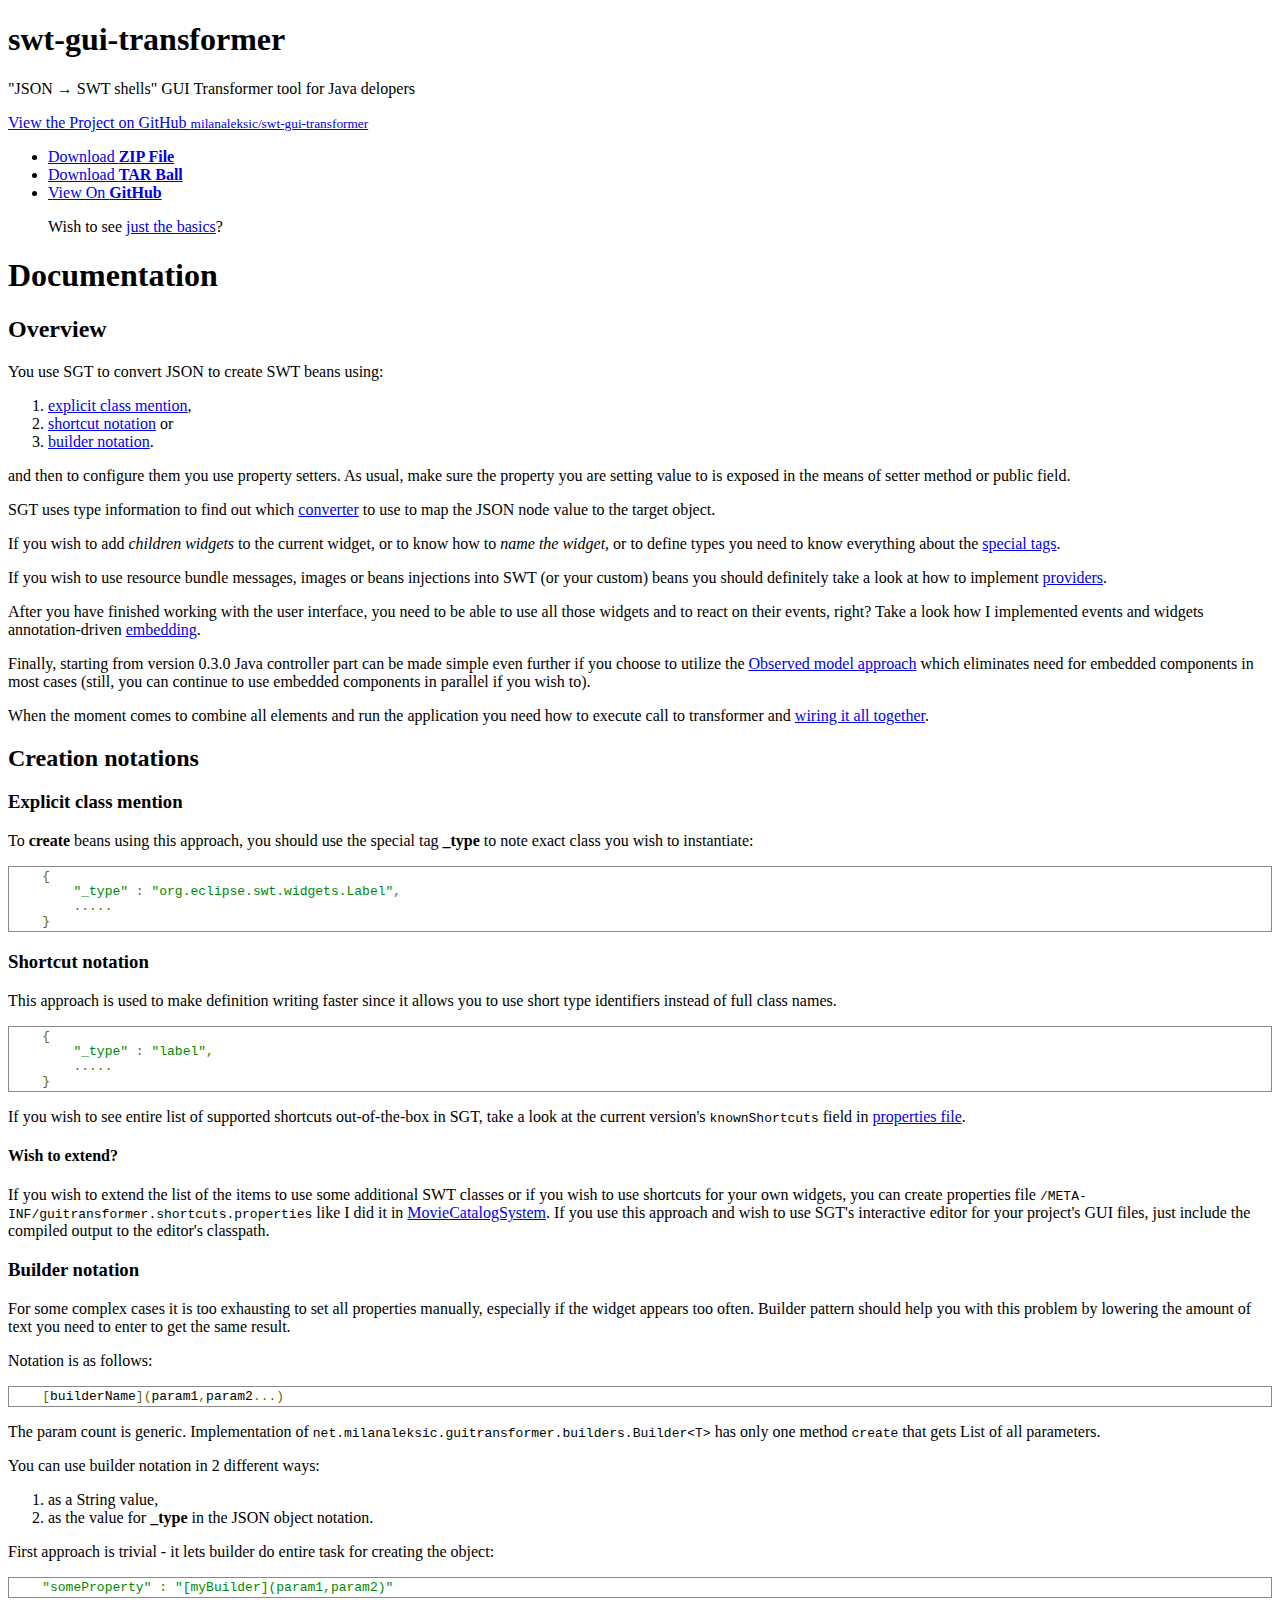
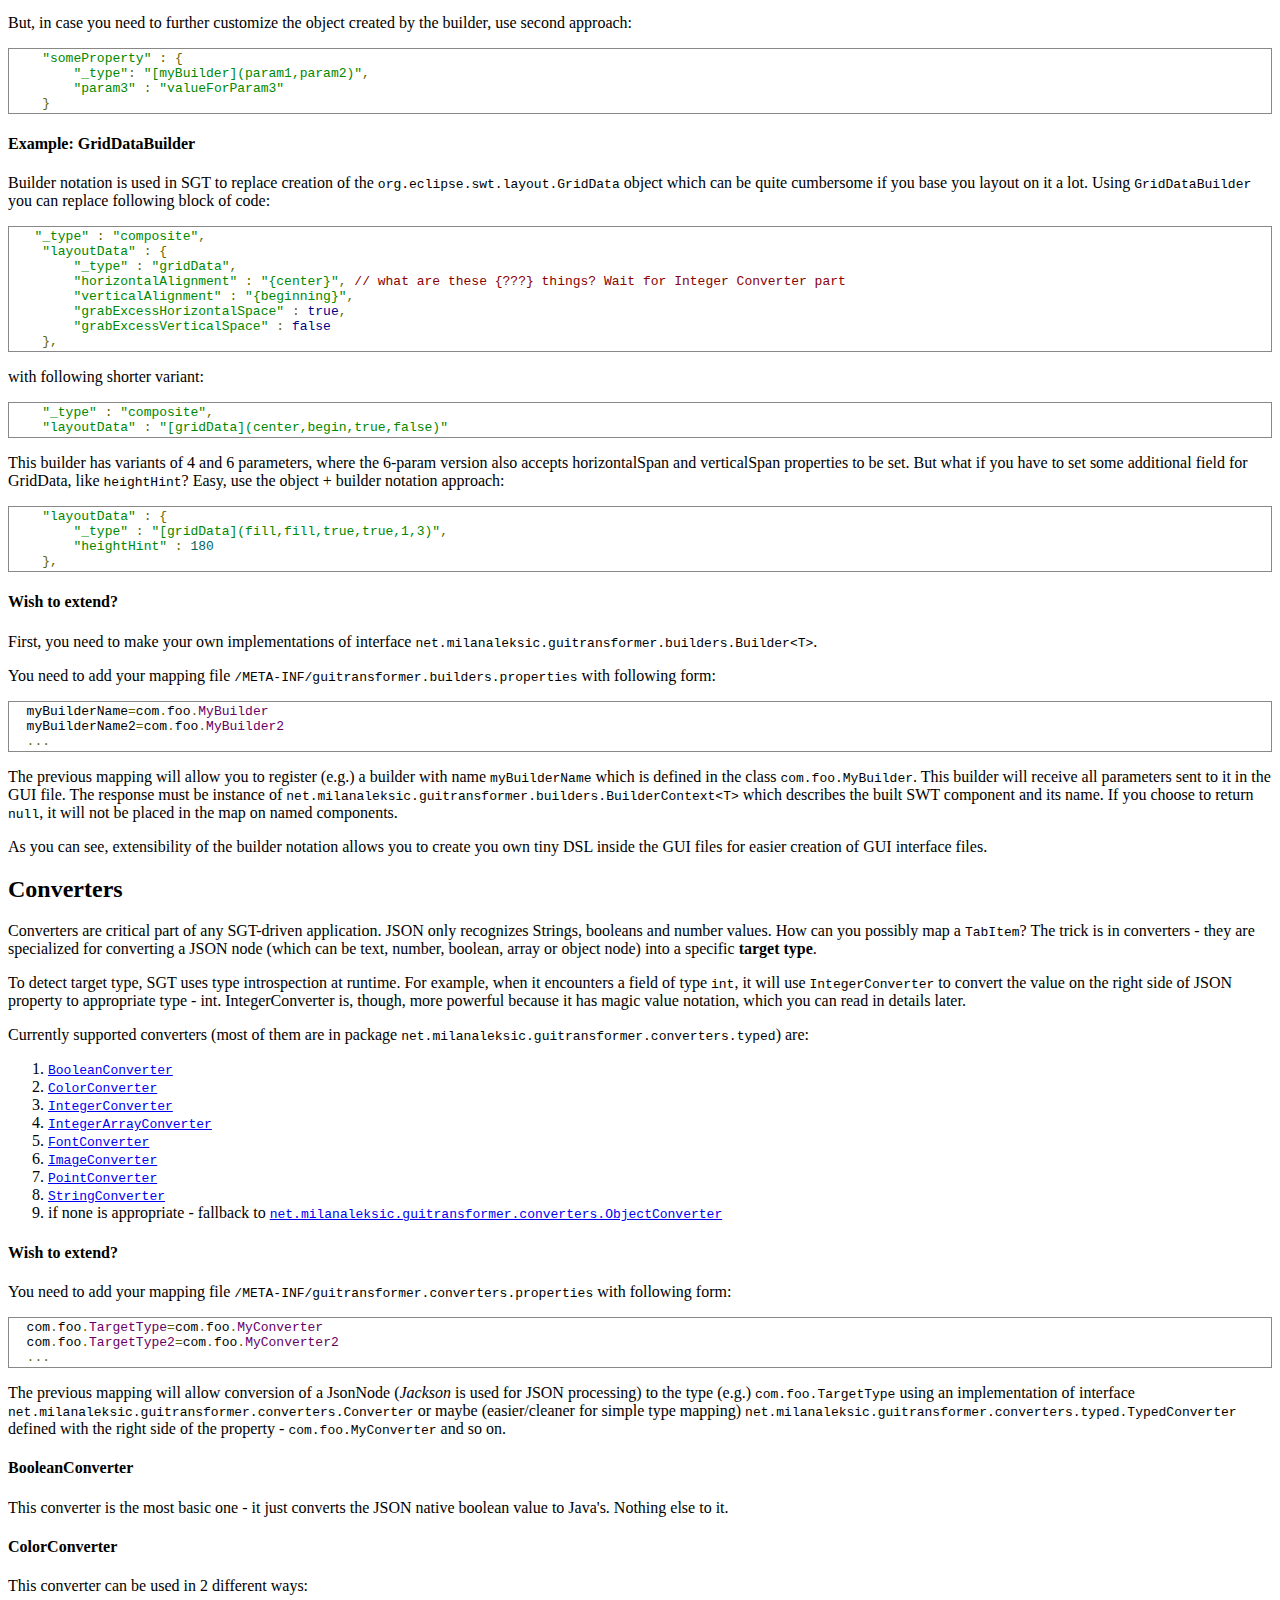
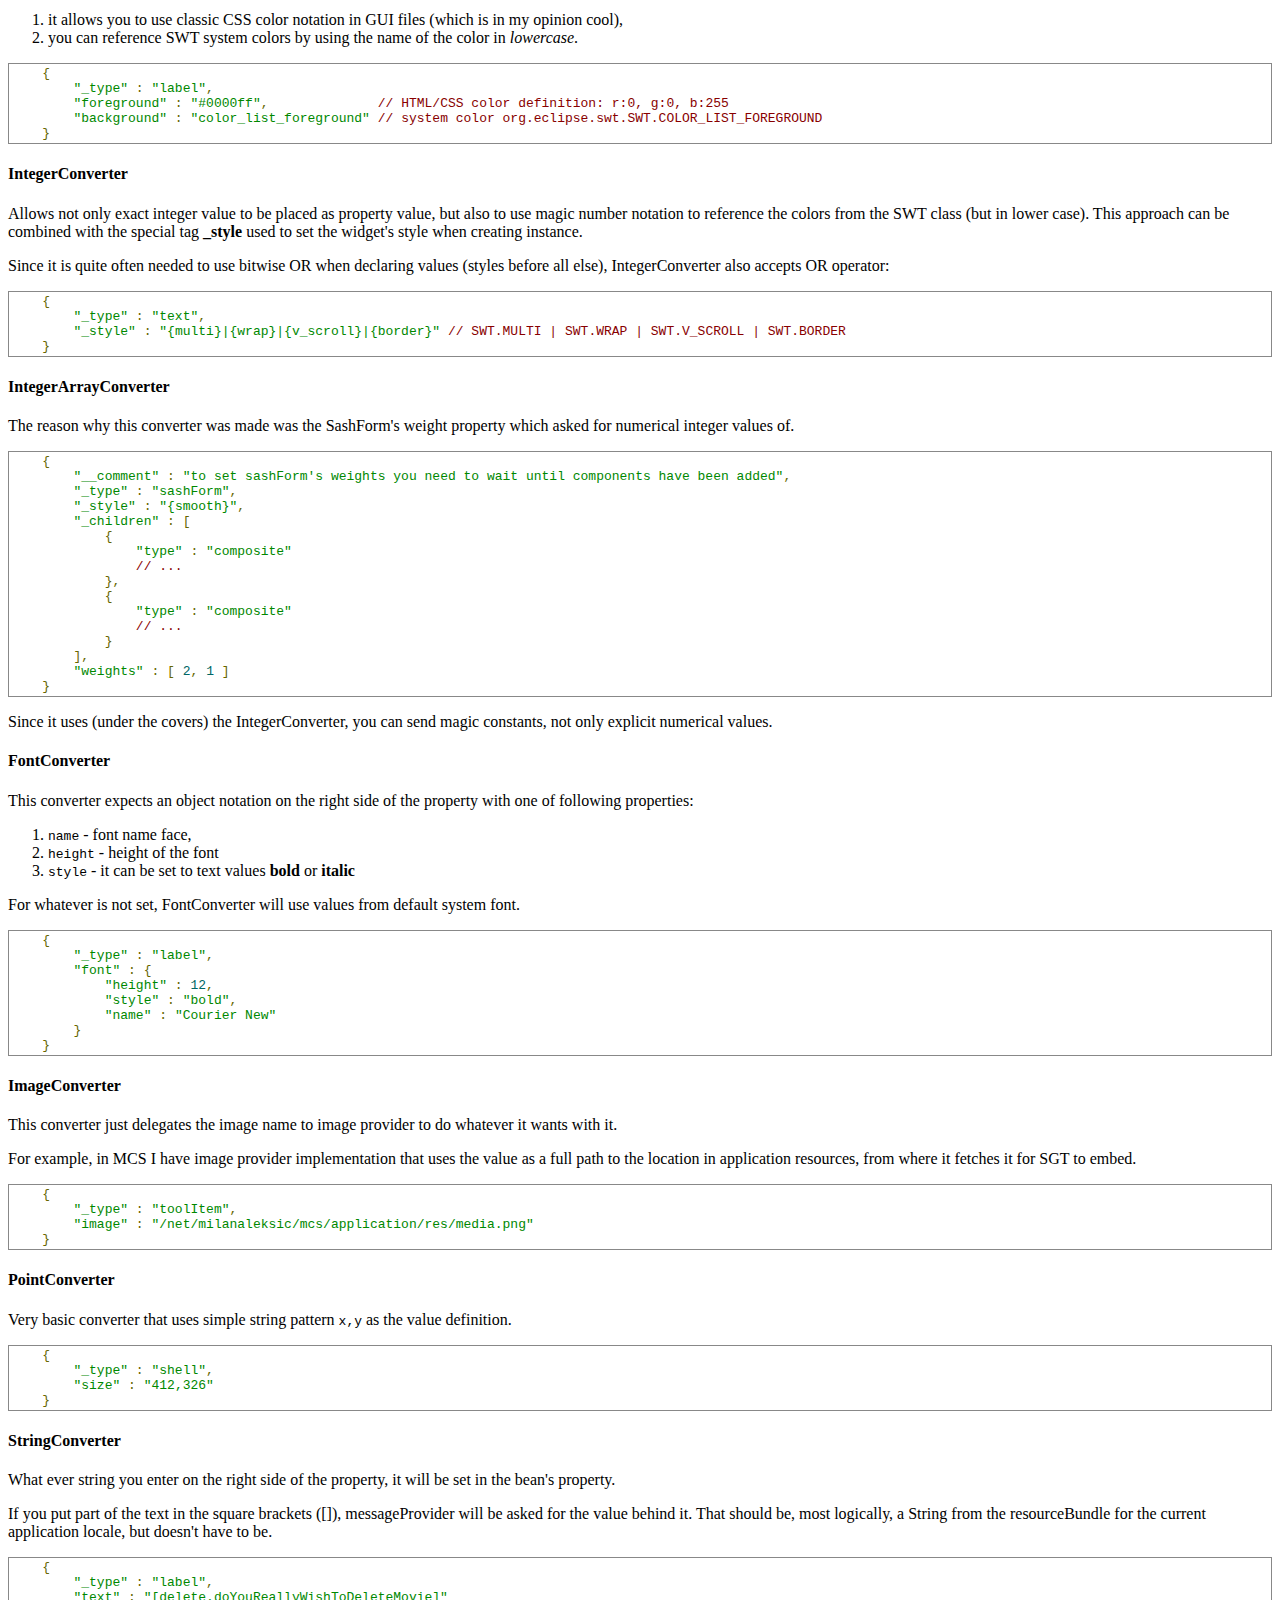
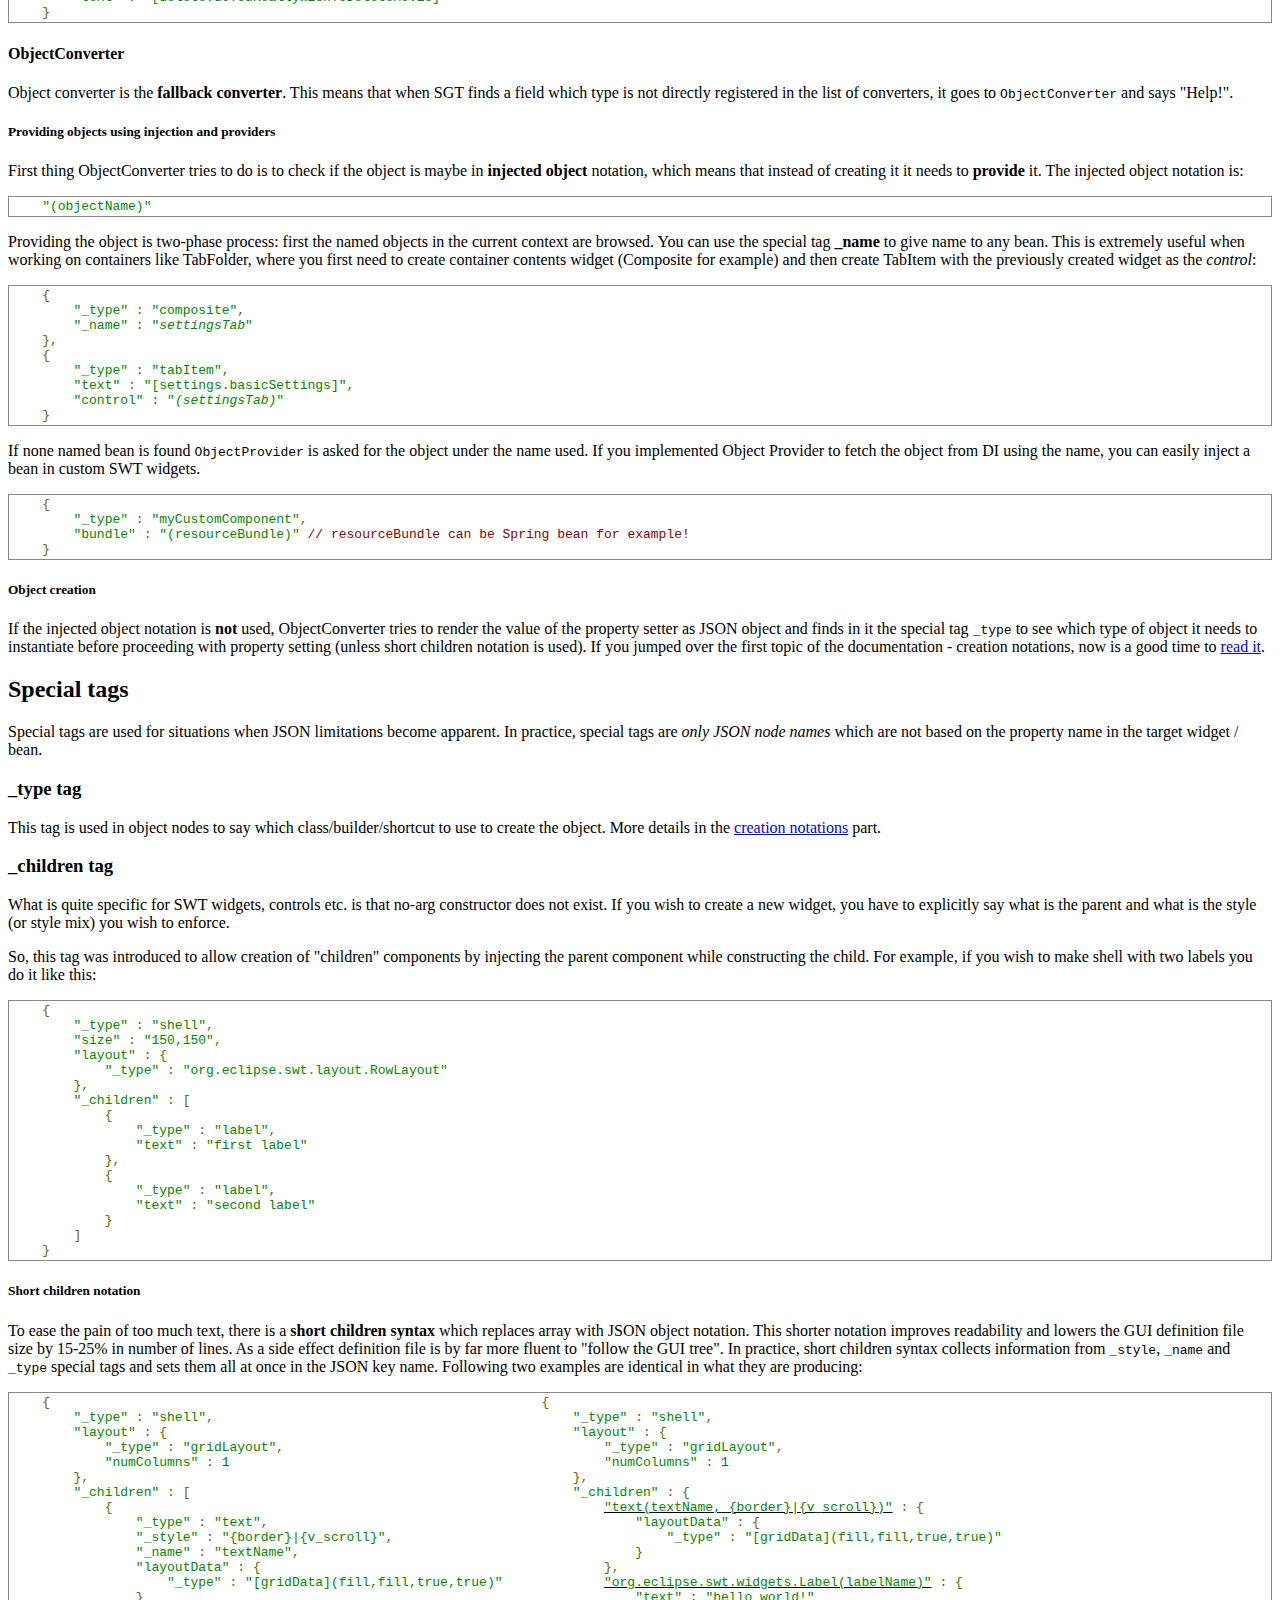
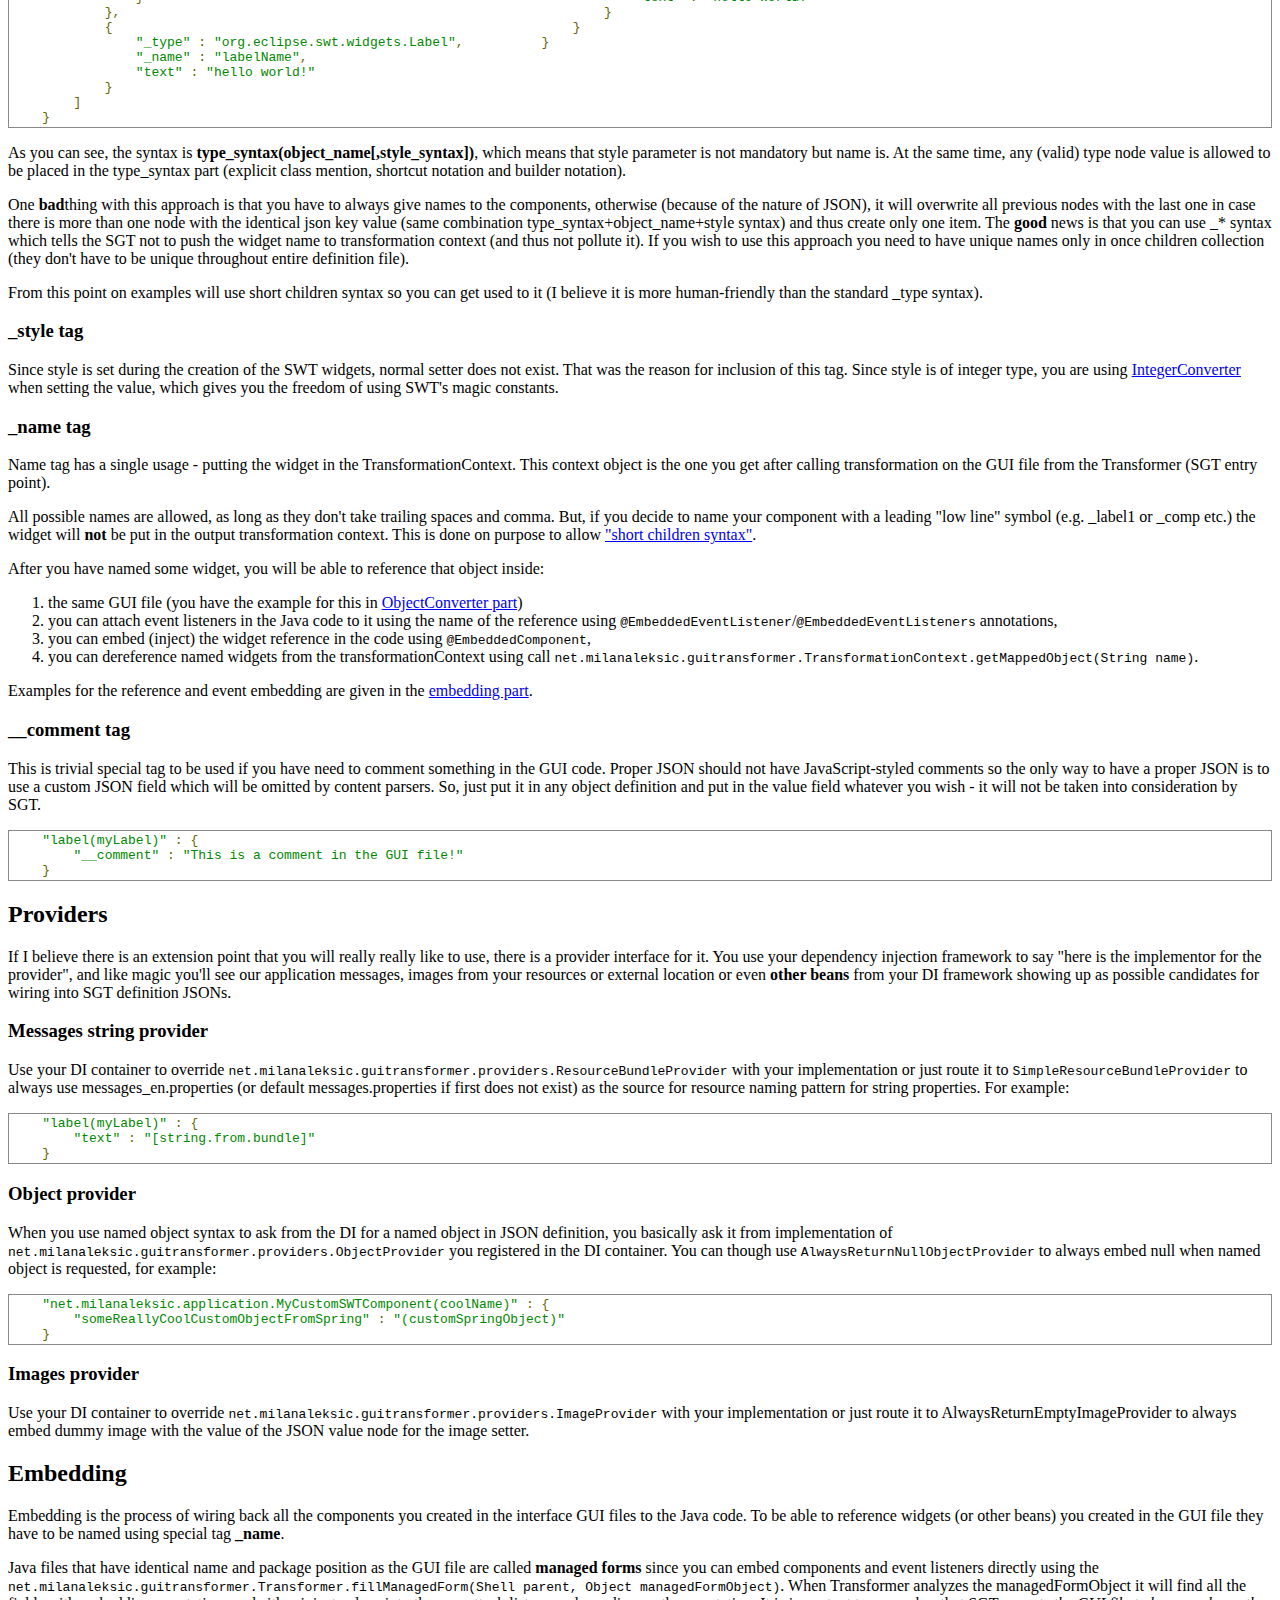
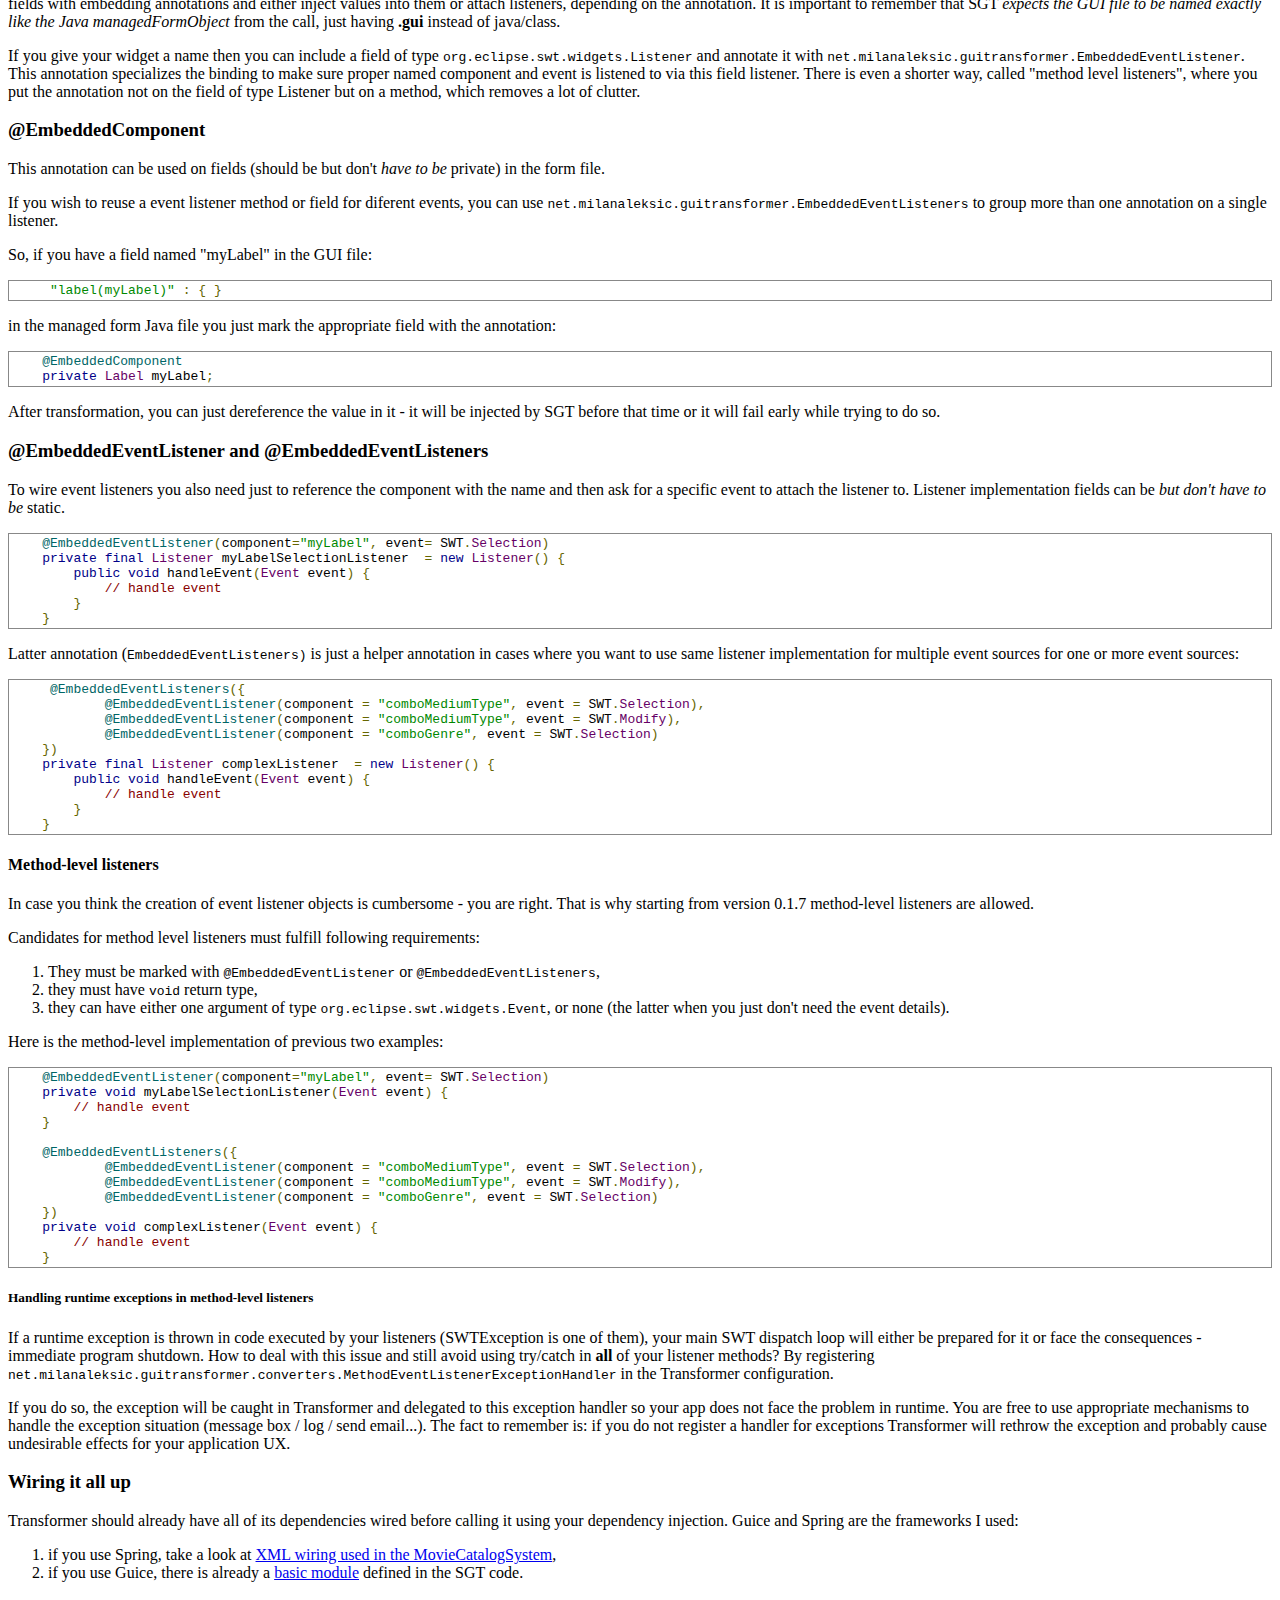
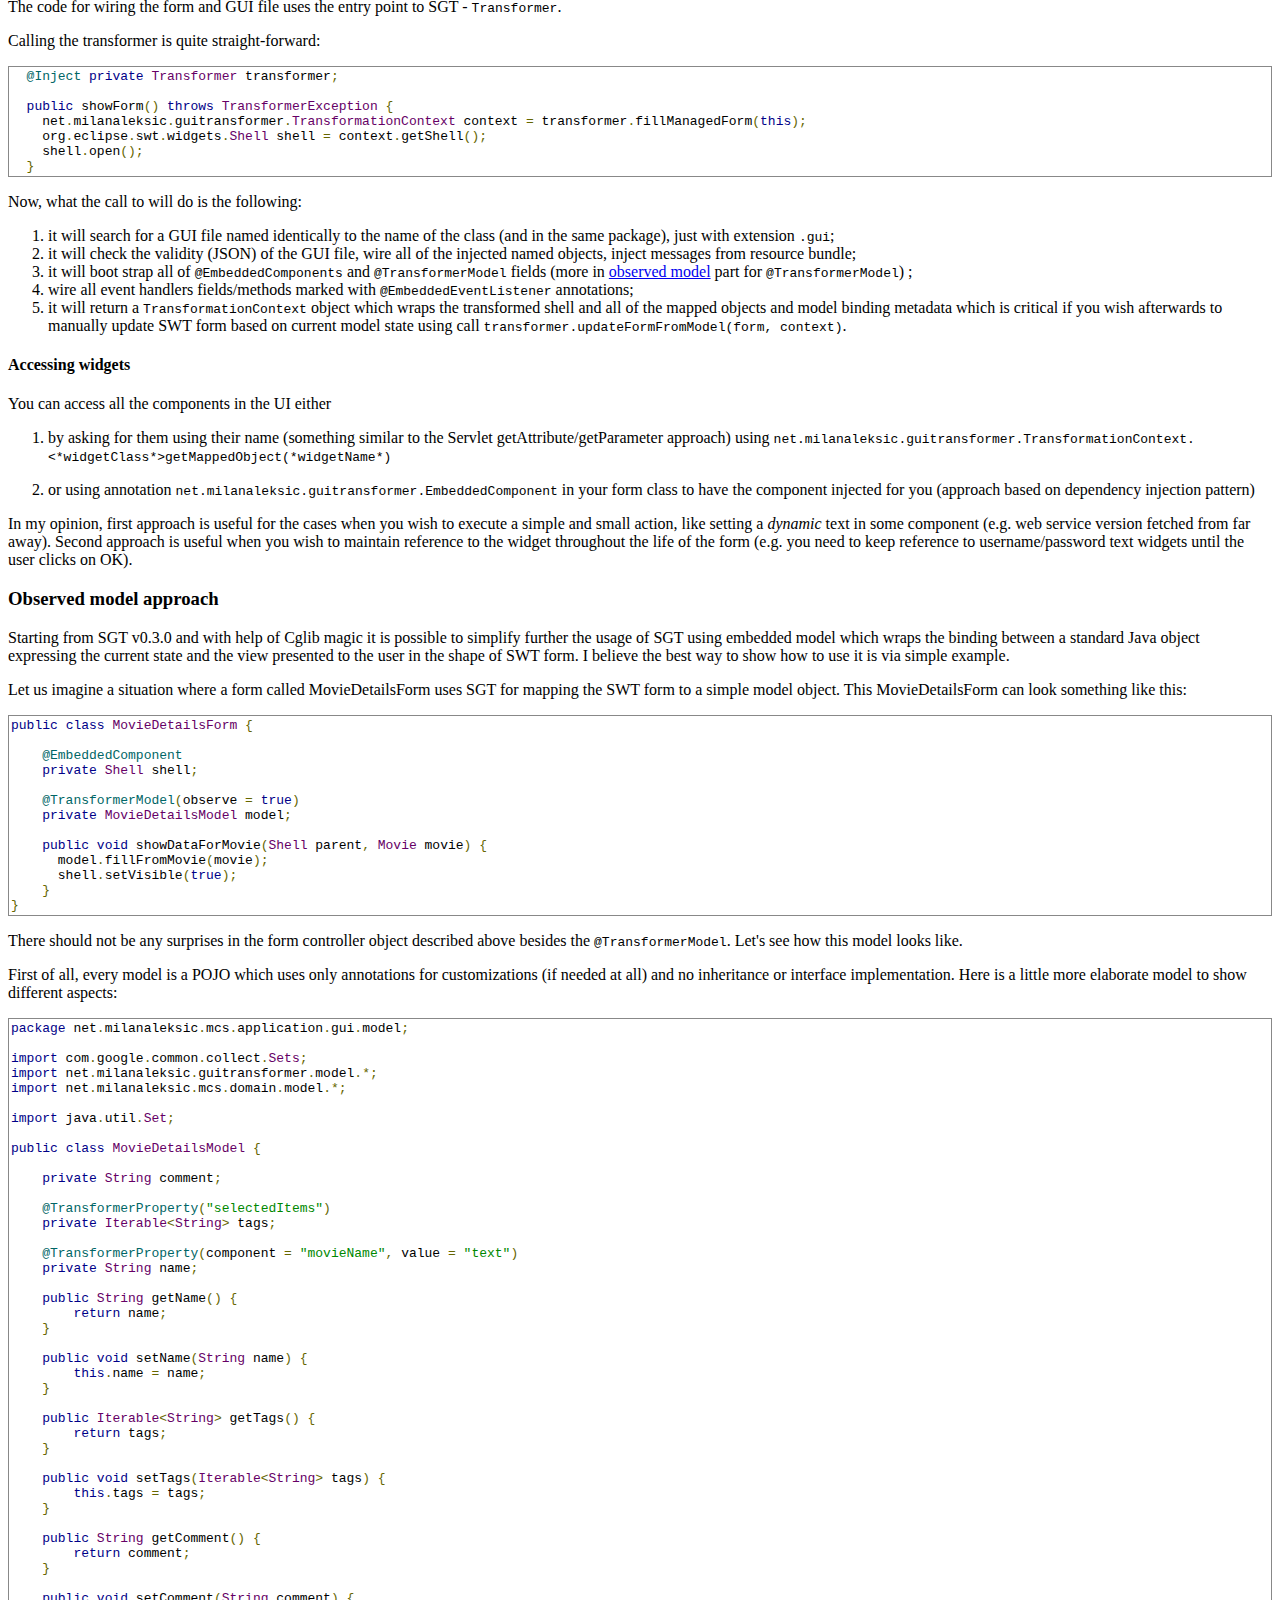
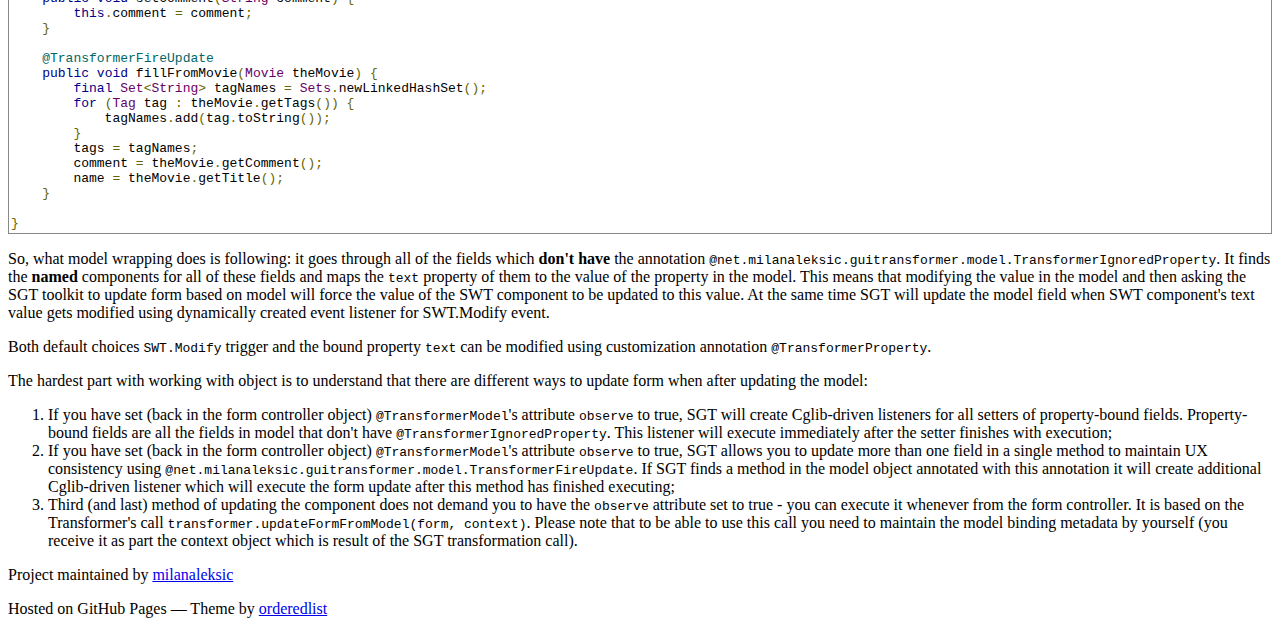
==== commit 74e59a33: "removed confusing code-related text in basics-only index.html page" ====
--- a/documentation.html
+++ b/documentation.html
@@ -5,7 +5,7 @@
     <meta http-equiv="X-UA-Compatible" content="chrome=1">
     <title>Swt-gui-transformer by milanaleksic</title>
 
-    <link rel="stylesheet" href="stylesheets/styles.css">
+    <link rel="stylesheet" href="stylesheets/styles2.css">
     <link rel="stylesheet" href="stylesheets/prettify.css">
     <link rel="stylesheet" href="stylesheets/lightbox.css">
     <script src="javascripts/jquery-1.7.2.min.js"></script>
@@ -36,111 +36,111 @@
     </ul>
 </header>
 <section>
-    <blockquote>Wish to see <a href="index.html">just the basics</a>?</blockquote>
-
-    <h1>Documentation</h1>
-
-    <h2>Overview</h2>
-
-    <p>You use SGT to convert JSON to create SWT beans using:</p>
-    <ol>
-        <li><a href="#explicit-notation">explicit class mention</a>,</li>
-        <li><a href="#shortcut-notation">shortcut notation</a> or</li>
-        <li><a href="#builder-notation">builder notation</a>.</li>
-    </ol>
-    <p>and then to configure them you use property setters. As usual, make sure the property
-        you are setting value to is exposed in the means of setter method or public field.</p>
-
-    <p>SGT uses type information to find out which <a href="#converters">converter</a> to use to map the JSON node
-        value to the target object.</p>
-
-    <p>If you wish to add <em>children widgets</em> to the current widget, or to know how to <em>name the widget</em>,
-        or to define types you need to know everything about the <a href="#special-tags">special tags</a>.</p>
-
-    <p>If you wish to use resource bundle messages, images or beans injections into SWT (or your custom) beans you
-        should definitely take a look at how to implement <a href="#providers">providers</a>.</p>
-
-    <p>After you have finished working with the user interface, you need to be able to use all those widgets
-        and to react on their events, right? Take a look how I implemented events and widgets annotation-driven
-        <a href="#embedding">embedding</a>.</p>
-
-    <p>Finally, starting from version 0.3.0 Java controller part can be made simple even further if you choose
+<blockquote>Wish to see <a href="index.html">just the basics</a>?</blockquote>
+
+<h1>Documentation</h1>
+
+<h2>Overview</h2>
+
+<p>You use SGT to convert JSON to create SWT beans using:</p>
+<ol>
+    <li><a href="#explicit-notation">explicit class mention</a>,</li>
+    <li><a href="#shortcut-notation">shortcut notation</a> or</li>
+    <li><a href="#builder-notation">builder notation</a>.</li>
+</ol>
+<p>and then to configure them you use property setters. As usual, make sure the property
+    you are setting value to is exposed in the means of setter method or public field.</p>
+
+<p>SGT uses type information to find out which <a href="#converters">converter</a> to use to map the JSON node
+    value to the target object.</p>
+
+<p>If you wish to add <em>children widgets</em> to the current widget, or to know how to <em>name the widget</em>,
+    or to define types you need to know everything about the <a href="#special-tags">special tags</a>.</p>
+
+<p>If you wish to use resource bundle messages, images or beans injections into SWT (or your custom) beans you
+    should definitely take a look at how to implement <a href="#providers">providers</a>.</p>
+
+<p>After you have finished working with the user interface, you need to be able to use all those widgets
+    and to react on their events, right? Take a look how I implemented events and widgets annotation-driven
+    <a href="#embedding">embedding</a>.</p>
+
+<p>Finally, starting from version 0.3.0 Java controller part can be made simple even further if you choose
     to utilize the <a href="#observed-model">Observed model approach</a> which eliminates need for embedded components
     in most cases (still, you can continue to use embedded components in parallel if you wish to).</p>
 
-    <p>When the moment comes to combine all elements and run the application you need how to execute call to
+<p>When the moment comes to combine all elements and run the application you need how to execute call to
     transformer and <a href="#wiring">wiring it all together</a>.</p>
 
-    <h2 id="creation-notations">Creation notations</h2>
-
-    <h3 id="explicit-notation">Explicit class mention</h3>
-
-    <p>To <strong>create</strong> beans using this approach, you should use the special tag <strong>_type</strong>
-        to note exact class you wish to instantiate:</p>
+<h2 id="creation-notations">Creation notations</h2>
+
+<h3 id="explicit-notation">Explicit class mention</h3>
+
+<p>To <strong>create</strong> beans using this approach, you should use the special tag <strong>_type</strong>
+    to note exact class you wish to instantiate:</p>
 
         <pre class="prettyprint lang-js">    {
         "_type" : "org.eclipse.swt.widgets.Label",
         .....
     }</pre>
 
-    <h3 id="shortcut-notation">Shortcut notation</h3>
-
-    <p>This approach is used to make definition writing faster since it allows you to use short type identifiers
-        instead of full class names.</p>
+<h3 id="shortcut-notation">Shortcut notation</h3>
+
+<p>This approach is used to make definition writing faster since it allows you to use short type identifiers
+    instead of full class names.</p>
 
         <pre class="prettyprint lang-js">    {
         "_type" : "label",
         .....
     }</pre>
 
-    <p>If you wish to see entire list of supported shortcuts out-of-the-box in SGT, take a look at the
-        current version's <code>knownShortcuts</code> field in
-        <a href="https://github.com/milanaleksic/swt-gui-transformer/blob/master/swt-gui-transformer-core/src/main/resources/META-INF/guitransformer.shortcuts-default.properties">properties
-            file</a>.</p>
-
-    <h4>Wish to extend?</h4>
-
-    <p>If you wish to extend the list of the items to use some additional SWT classes or if you wish to
-        use shortcuts for your own widgets, you can create properties file <code>/META-INF/guitransformer.shortcuts.properties</code>
-        like I did it in <a href="mcs/guitransformer.shortcuts.properties">MovieCatalogSystem</a>.
-        If you use this approach and wish to use SGT's interactive editor for your project's GUI files,
-        just include the compiled output to the editor's classpath.
-    </p>
-
-    <h3 id="builder-notation">Builder notation</h3>
-
-    <p>For some complex cases it is too exhausting to set all properties manually, especially if the widget
-        appears too often. Builder pattern should help you with this problem by lowering the amount of text
-        you need to enter to get the same result.</p>
-
-    <p>Notation is as follows:</p>
-
-    <pre class="prettyprint lang-js">    [builderName](param1,param2...)</pre>
-
-    <p>The param count is generic. Implementation of <code>net.milanaleksic.guitransformer.builders.Builder&lt;T&gt;</code>
-        has only one method <code>create</code> that gets List of all parameters.</p>
-
-    <p>You can use builder notation in 2 different ways:</p>
-    <ol>
-        <li>as a String value,</li>
-        <li>as the value for <strong>_type</strong> in the JSON object notation.</li>
-    </ol>
-    <p>First approach is trivial - it lets builder do entire task for creating the object:</p>
-
-    <pre class="prettyprint lang-js">    "someProperty" : "[myBuilder](param1,param2)"</pre>
-
-    <p>But, in case you need to further customize the object created by the builder, use second approach:</p>
+<p>If you wish to see entire list of supported shortcuts out-of-the-box in SGT, take a look at the
+    current version's <code>knownShortcuts</code> field in
+    <a href="https://github.com/milanaleksic/swt-gui-transformer/blob/master/swt-gui-transformer-core/src/main/resources/META-INF/guitransformer.shortcuts-default.properties">properties
+        file</a>.</p>
+
+<h4>Wish to extend?</h4>
+
+<p>If you wish to extend the list of the items to use some additional SWT classes or if you wish to
+    use shortcuts for your own widgets, you can create properties file <code>/META-INF/guitransformer.shortcuts.properties</code>
+    like I did it in <a href="mcs/guitransformer.shortcuts.properties">MovieCatalogSystem</a>.
+    If you use this approach and wish to use SGT's interactive editor for your project's GUI files,
+    just include the compiled output to the editor's classpath.
+</p>
+
+<h3 id="builder-notation">Builder notation</h3>
+
+<p>For some complex cases it is too exhausting to set all properties manually, especially if the widget
+    appears too often. Builder pattern should help you with this problem by lowering the amount of text
+    you need to enter to get the same result.</p>
+
+<p>Notation is as follows:</p>
+
+<pre class="prettyprint lang-js">    [builderName](param1,param2...)</pre>
+
+<p>The param count is generic. Implementation of <code>net.milanaleksic.guitransformer.builders.Builder&lt;T&gt;</code>
+    has only one method <code>create</code> that gets List of all parameters.</p>
+
+<p>You can use builder notation in 2 different ways:</p>
+<ol>
+    <li>as a String value,</li>
+    <li>as the value for <strong>_type</strong> in the JSON object notation.</li>
+</ol>
+<p>First approach is trivial - it lets builder do entire task for creating the object:</p>
+
+<pre class="prettyprint lang-js">    "someProperty" : "[myBuilder](param1,param2)"</pre>
+
+<p>But, in case you need to further customize the object created by the builder, use second approach:</p>
 
     <pre class="prettyprint lang-js">    "someProperty" : {
         "_type": "[myBuilder](param1,param2)",
         "param3" : "valueForParam3"
     }</pre>
 
-    <h4>Example: GridDataBuilder</h4>
-
-    <p>Builder notation is used in SGT to replace creation of the <code>org.eclipse.swt.layout.GridData</code>
-        object which can be quite cumbersome if you base you layout on it a lot. Using <code>GridDataBuilder</code>
-        you can replace following block of code:</p>
+<h4>Example: GridDataBuilder</h4>
+
+<p>Builder notation is used in SGT to replace creation of the <code>org.eclipse.swt.layout.GridData</code>
+    object which can be quite cumbersome if you base you layout on it a lot. Using <code>GridDataBuilder</code>
+    you can replace following block of code:</p>
 
         <pre class="prettyprint lang-js">   "_type" : "composite",
     "layoutData" : {
@@ -151,12 +151,12 @@
         "grabExcessVerticalSpace" : false
     },</pre>
 
-    <p>with following shorter variant:</p>
+<p>with following shorter variant:</p>
 
         <pre class="prettyprint lang-js">    "_type" : "composite",
     "layoutData" : "[gridData](center,begin,true,false)"</pre>
 
-    <p>This builder has variants of 4 and 6 parameters, where the 6-param version also accepts
+<p>This builder has variants of 4 and 6 parameters, where the 6-param version also accepts
     horizontalSpan and verticalSpan properties to be set. But what if you have to set some additional
     field for GridData, like <code>heightHint</code>? Easy, use the object + builder notation approach:</p>
 
@@ -165,103 +165,106 @@
         "heightHint" : 180
     },</pre>
 
-    <h4>Wish to extend?</h4>
-
-    <p>First, you need to make your own implementations of interface <code>net.milanaleksic.guitransformer.builders.Builder&lt;T&gt;</code>.
-    </p>
-
-    <p>You need to add your mapping file <code>/META-INF/guitransformer.builders.properties</code> with following
-        form:</p>
+<h4>Wish to extend?</h4>
+
+<p>First, you need to make your own implementations of interface <code>net.milanaleksic.guitransformer.builders.Builder&lt;T&gt;</code>.
+</p>
+
+<p>You need to add your mapping file <code>/META-INF/guitransformer.builders.properties</code> with following
+    form:</p>
     <pre class="prettyprint">  myBuilderName=com.foo.MyBuilder
   myBuilderName2=com.foo.MyBuilder2
   ...</pre>
-    <p>The previous mapping will allow you to register (e.g.) a builder with name <code>myBuilderName</code> which
+<p>The previous mapping will allow you to register (e.g.) a builder with name <code>myBuilderName</code> which
     is defined in the class <code>com.foo.MyBuilder</code>. This builder will receive all parameters sent to it in
     the GUI file. The response must be instance of <code>net.milanaleksic.guitransformer.builders.BuilderContext&lt;T&gt;</code>
     which describes the built SWT component and its name. If you choose to return <code>null</code>, it will not
     be placed in the map on named components.</p>
-    <p>As you can see, extensibility of the builder notation allows you to create you own tiny DSL inside the GUI
+
+<p>As you can see, extensibility of the builder notation allows you to create you own tiny DSL inside the GUI
     files for easier creation of GUI interface files.</p>
 
-    <h2 id="converters">Converters</h2>
-
-    <p>Converters are critical part of any SGT-driven application. JSON only recognizes Strings, booleans and number
-        values.
-        How can you possibly map a <code>TabItem</code>? The trick is in converters - they are specialized
-        for converting a JSON node (which can be text, number, boolean, array or object node) into a specific
-        <strong>target type</strong>.</p>
-
-    <p>To detect target type, SGT uses type introspection at runtime. For example, when it encounters
-        a field of type <code>int</code>, it will use <code>IntegerConverter</code> to convert the value
-        on the right side of JSON property to appropriate type - int. IntegerConverter is, though, more
-        powerful because it has magic value notation, which you can read in details later.</p>
-
-    <p>Currently supported converters (most of them are in package <code>net.milanaleksic.guitransformer.converters.typed</code>)
-        are:</p>
-
-    <ol>
-        <li><a href="#boolean-converter"><code>BooleanConverter</code></a></li>
-        <li><a href="#color-converter"><code>ColorConverter</code></a></li>
-        <li><a href="#integer-converter"><code>IntegerConverter</code></a></li>
-        <li><a href="#integerarray-converter"><code>IntegerArrayConverter</code></a></li>
-        <li><a href="#font-converter"><code>FontConverter</code></a></li>
-        <li><a href="#image-converter"><code>ImageConverter</code></a></li>
-        <li><a href="#point-converter"><code>PointConverter</code></a></li>
-        <li><a href="#string-converter"><code>StringConverter</code></a></li>
-        <li>if none is appropriate - fallback to
-            <a href="#object-converter"><code>net.milanaleksic.guitransformer.converters.ObjectConverter</code></a></li>
-    </ol>
-
-    <h4>Wish to extend?</h4>
-    <p>You need to add your mapping file <code>/META-INF/guitransformer.converters.properties</code> with following
-        form:</p>
+<h2 id="converters">Converters</h2>
+
+<p>Converters are critical part of any SGT-driven application. JSON only recognizes Strings, booleans and number
+    values.
+    How can you possibly map a <code>TabItem</code>? The trick is in converters - they are specialized
+    for converting a JSON node (which can be text, number, boolean, array or object node) into a specific
+    <strong>target type</strong>.</p>
+
+<p>To detect target type, SGT uses type introspection at runtime. For example, when it encounters
+    a field of type <code>int</code>, it will use <code>IntegerConverter</code> to convert the value
+    on the right side of JSON property to appropriate type - int. IntegerConverter is, though, more
+    powerful because it has magic value notation, which you can read in details later.</p>
+
+<p>Currently supported converters (most of them are in package
+    <code>net.milanaleksic.guitransformer.converters.typed</code>)
+    are:</p>
+
+<ol>
+    <li><a href="#boolean-converter"><code>BooleanConverter</code></a></li>
+    <li><a href="#color-converter"><code>ColorConverter</code></a></li>
+    <li><a href="#integer-converter"><code>IntegerConverter</code></a></li>
+    <li><a href="#integerarray-converter"><code>IntegerArrayConverter</code></a></li>
+    <li><a href="#font-converter"><code>FontConverter</code></a></li>
+    <li><a href="#image-converter"><code>ImageConverter</code></a></li>
+    <li><a href="#point-converter"><code>PointConverter</code></a></li>
+    <li><a href="#string-converter"><code>StringConverter</code></a></li>
+    <li>if none is appropriate - fallback to
+        <a href="#object-converter"><code>net.milanaleksic.guitransformer.converters.ObjectConverter</code></a></li>
+</ol>
+
+<h4>Wish to extend?</h4>
+
+<p>You need to add your mapping file <code>/META-INF/guitransformer.converters.properties</code> with following
+    form:</p>
     <pre class="prettyprint">  com.foo.TargetType=com.foo.MyConverter
   com.foo.TargetType2=com.foo.MyConverter2
   ...</pre>
-    <p>The previous mapping will allow conversion of a JsonNode (<em>Jackson</em> is used for JSON processing)
+<p>The previous mapping will allow conversion of a JsonNode (<em>Jackson</em> is used for JSON processing)
     to the type (e.g.) <code>com.foo.TargetType</code> using an implementation of interface
     <code>net.milanaleksic.guitransformer.converters.Converter</code> or maybe (easier/cleaner for simple type
     mapping) <code>net.milanaleksic.guitransformer.converters.typed.TypedConverter</code> defined with the right
-        side of the property - <code>com.foo.MyConverter</code> and so on.</p>
-
-    <h4 id="boolean-converter">BooleanConverter</h4>
-
-    <p>This converter is the most basic one - it just converts the JSON native boolean value to Java's. Nothing else
-        to it.</p>
-
-    <h4 id="color-converter">ColorConverter</h4>
-
-    <p>This converter can be used in 2 different ways:</p>
-    <ol>
-        <li>it allows you to use classic CSS color notation in GUI files (which is in my opinion cool),</li>
-        <li>you can reference SWT system colors by using the name of the color in <em>lowercase</em>.</li>
-    </ol>
+    side of the property - <code>com.foo.MyConverter</code> and so on.</p>
+
+<h4 id="boolean-converter">BooleanConverter</h4>
+
+<p>This converter is the most basic one - it just converts the JSON native boolean value to Java's. Nothing else
+    to it.</p>
+
+<h4 id="color-converter">ColorConverter</h4>
+
+<p>This converter can be used in 2 different ways:</p>
+<ol>
+    <li>it allows you to use classic CSS color notation in GUI files (which is in my opinion cool),</li>
+    <li>you can reference SWT system colors by using the name of the color in <em>lowercase</em>.</li>
+</ol>
     <pre class="prettyprint lang-js">    {
         "_type" : "label",
         "foreground" : "#0000ff",              // HTML/CSS color definition: r:0, g:0, b:255
         "background" : "color_list_foreground" // system color org.eclipse.swt.SWT.COLOR_LIST_FOREGROUND
     }</pre>
 
-    <h4 id="integer-converter">IntegerConverter</h4>
-
-    <p>Allows not only exact integer value to be placed as property value, but also to use magic number notation
-        to reference the colors from the SWT class (but in lower case). This approach can be combined with
-        the special tag <strong>_style</strong> used to set the widget's style when creating instance.
-    </p>
-
-    <p>Since it is quite often needed to use bitwise OR when declaring values (styles before all else),
-        IntegerConverter also accepts OR operator:</p>
+<h4 id="integer-converter">IntegerConverter</h4>
+
+<p>Allows not only exact integer value to be placed as property value, but also to use magic number notation
+    to reference the colors from the SWT class (but in lower case). This approach can be combined with
+    the special tag <strong>_style</strong> used to set the widget's style when creating instance.
+</p>
+
+<p>Since it is quite often needed to use bitwise OR when declaring values (styles before all else),
+    IntegerConverter also accepts OR operator:</p>
 
     <pre class="prettyprint lang-js">    {
         "_type" : "text",
         "_style" : "{multi}|{wrap}|{v_scroll}|{border}" // SWT.MULTI | SWT.WRAP | SWT.V_SCROLL | SWT.BORDER
     }</pre>
 
-    <h4 id="integerarray-converter">IntegerArrayConverter</h4>
-
-    <p>The reason why this converter was made was the SashForm's weight property which asked for numerical
-        integer values of.
-    </p>
+<h4 id="integerarray-converter">IntegerArrayConverter</h4>
+
+<p>The reason why this converter was made was the SashForm's weight property which asked for numerical
+    integer values of.
+</p>
 
     <pre class="prettyprint lang-js">    {
         "__comment" : "to set sashForm's weights you need to wait until components have been added",
@@ -280,18 +283,19 @@
         "weights" : [ 2, 1 ]
     }</pre>
 
-    <p>Since it uses (under the covers) the IntegerConverter, you can send magic constants, not only
-        explicit numerical values.</p>
-
-    <h4 id="font-converter">FontConverter</h4>
-    <p>This converter expects an object notation on the right side of the property with one of following
-        properties:</p>
-    <ol>
-        <li><code>name</code> - font name face,</li>
-        <li><code>height</code> - height of the font</li>
-        <li><code>style</code> - it can be set to text values <strong>bold</strong> or <strong>italic</strong></li>
-    </ol>
-    <p>For whatever is not set, FontConverter will use values from default system font.</p>
+<p>Since it uses (under the covers) the IntegerConverter, you can send magic constants, not only
+    explicit numerical values.</p>
+
+<h4 id="font-converter">FontConverter</h4>
+
+<p>This converter expects an object notation on the right side of the property with one of following
+    properties:</p>
+<ol>
+    <li><code>name</code> - font name face,</li>
+    <li><code>height</code> - height of the font</li>
+    <li><code>style</code> - it can be set to text values <strong>bold</strong> or <strong>italic</strong></li>
+</ol>
+<p>For whatever is not set, FontConverter will use values from default system font.</p>
     <pre class="prettyprint lang-js">    {
         "_type" : "label",
         "font" : {
@@ -301,52 +305,58 @@
         }
     }</pre>
 
-    <h4 id="image-converter">ImageConverter</h4>
-    <p>This converter just delegates the image name to image provider to do whatever it wants with it.</p>
-    <p>For example, in MCS I have image provider implementation that uses the value as a full path
-        to the location in application resources, from where it fetches it for SGT to embed.</p>
+<h4 id="image-converter">ImageConverter</h4>
+
+<p>This converter just delegates the image name to image provider to do whatever it wants with it.</p>
+
+<p>For example, in MCS I have image provider implementation that uses the value as a full path
+    to the location in application resources, from where it fetches it for SGT to embed.</p>
 
     <pre class="prettyprint lang-js">    {
         "_type" : "toolItem",
         "image" : "/net/milanaleksic/mcs/application/res/media.png"
     }</pre>
 
-    <h4 id="point-converter">PointConverter</h4>
-    <p>Very basic converter that uses simple string pattern <code>x,y</code> as the value definition.</p>
+<h4 id="point-converter">PointConverter</h4>
+
+<p>Very basic converter that uses simple string pattern <code>x,y</code> as the value definition.</p>
     <pre class="prettyprint lang-js">    {
         "_type" : "shell",
         "size" : "412,326"
     }</pre>
 
-    <h4 id="string-converter">StringConverter</h4>
-    <p>What ever string you enter on the right side of the property, it will be set in the bean's property.</p>
-    <p>If you put part of the text in the square brackets ([]), messageProvider will be asked for the value
-        behind it. That should be, most logically, a String from the resourceBundle for the current application
-        locale, but doesn't have to be.</p>
+<h4 id="string-converter">StringConverter</h4>
+
+<p>What ever string you enter on the right side of the property, it will be set in the bean's property.</p>
+
+<p>If you put part of the text in the square brackets ([]), messageProvider will be asked for the value
+    behind it. That should be, most logically, a String from the resourceBundle for the current application
+    locale, but doesn't have to be.</p>
 
     <pre class="prettyprint lang-js">    {
         "_type" : "label",
         "text" : "[delete.doYouReallyWishToDeleteMovie]"
     }</pre>
 
-    <h4 id="object-converter">ObjectConverter</h4>
-    <p>Object converter is the <strong>fallback converter</strong>. This means that when SGT finds a field
-        which type is not directly registered in the list of converters, it goes to <code>ObjectConverter</code>
-        and says "Help!".</p>
-
-    <h5>Providing objects using injection and providers</h5>
-
-    <p>First thing ObjectConverter tries to do is to check if the object is maybe in <strong>injected object</strong>
-        notation, which means that instead of creating it it needs to <strong>provide</strong> it.
-        The injected object notation is:</p>
-
-    <pre class="prettyprint lang-js">    "(objectName)"</pre>
-
-    <p>Providing the object is two-phase process: first the named objects in the current context are browsed.
-        You can use the special tag <strong>_name</strong> to give name to any bean. This is extremely useful
-        when working on containers like TabFolder, where you first need to create container contents widget
-        (Composite for example) and then create TabItem with the previously created widget as the <em>control</em>:
-    </p>
+<h4 id="object-converter">ObjectConverter</h4>
+
+<p>Object converter is the <strong>fallback converter</strong>. This means that when SGT finds a field
+    which type is not directly registered in the list of converters, it goes to <code>ObjectConverter</code>
+    and says "Help!".</p>
+
+<h5>Providing objects using injection and providers</h5>
+
+<p>First thing ObjectConverter tries to do is to check if the object is maybe in <strong>injected object</strong>
+    notation, which means that instead of creating it it needs to <strong>provide</strong> it.
+    The injected object notation is:</p>
+
+<pre class="prettyprint lang-js">    "(objectName)"</pre>
+
+<p>Providing the object is two-phase process: first the named objects in the current context are browsed.
+    You can use the special tag <strong>_name</strong> to give name to any bean. This is extremely useful
+    when working on containers like TabFolder, where you first need to create container contents widget
+    (Composite for example) and then create TabItem with the previously created widget as the <em>control</em>:
+</p>
 
     <pre class="prettyprint lang-js">    {
         "_type" : "composite",
@@ -358,39 +368,42 @@
         "control" : "<em>(settingsTab)</em>"
     }</pre>
 
-    <p>If none named bean is found <code>ObjectProvider</code> is asked for the object under the name used.
-        If you implemented Object Provider to fetch the object from DI using the name, you can easily inject
-        a bean in custom SWT widgets.</p>
+<p>If none named bean is found <code>ObjectProvider</code> is asked for the object under the name used.
+    If you implemented Object Provider to fetch the object from DI using the name, you can easily inject
+    a bean in custom SWT widgets.</p>
 
     <pre class="prettyprint lang-js">    {
         "_type" : "myCustomComponent",
         "bundle" : "(resourceBundle)" // resourceBundle can be Spring bean for example!
     }</pre>
 
-    <h5>Object creation</h5>
-
-    <p>If the injected object notation is <strong>not</strong> used, ObjectConverter tries to render the value of the
-        property setter as JSON object and finds in it the special tag <code>_type</code> to see which type of
-        object it needs to instantiate before proceeding with property setting (unless short children notation is used).
-        If you jumped over the first topic of the documentation - creation notations, now is a good time to
-        <a href="#creation-notations">read it</a>.</p>
-
-    <h2 id="special-tags">Special tags</h2>
-    <p>Special tags are used for situations when JSON limitations become apparent. In practice, special
+<h5>Object creation</h5>
+
+<p>If the injected object notation is <strong>not</strong> used, ObjectConverter tries to render the value of the
+    property setter as JSON object and finds in it the special tag <code>_type</code> to see which type of
+    object it needs to instantiate before proceeding with property setting (unless short children notation is used).
+    If you jumped over the first topic of the documentation - creation notations, now is a good time to
+    <a href="#creation-notations">read it</a>.</p>
+
+<h2 id="special-tags">Special tags</h2>
+
+<p>Special tags are used for situations when JSON limitations become apparent. In practice, special
     tags are <em>only JSON node names</em> which are not based on the property name in the target widget / bean.</p>
 
-    <h3>_type tag</h3>
-    <p>This tag is used in object nodes to say which class/builder/shortcut to use to create the object. More details
+<h3>_type tag</h3>
+
+<p>This tag is used in object nodes to say which class/builder/shortcut to use to create the object. More details
     in the <a href="#creation-notations">creation notations</a> part.</p>
 
-    <h3>_children tag</h3>
-    <p>What is quite specific for SWT widgets, controls etc. is that no-arg constructor does not exist.
-        If you wish to create a new widget, you have to explicitly say what is the parent
-        and what is the style (or style mix) you wish to enforce.</p>
-
-    <p>So, this tag was introduced to allow creation of "children" components by injecting the parent component
-        while constructing the child. For example, if you wish to make shell with two labels you do it like this:
-    </p>
+<h3>_children tag</h3>
+
+<p>What is quite specific for SWT widgets, controls etc. is that no-arg constructor does not exist.
+    If you wish to create a new widget, you have to explicitly say what is the parent
+    and what is the style (or style mix) you wish to enforce.</p>
+
+<p>So, this tag was introduced to allow creation of "children" components by injecting the parent component
+    while constructing the child. For example, if you wish to make shell with two labels you do it like this:
+</p>
 
     <pre class="prettyprint lang-js">    {
         "_type" : "shell",
@@ -410,14 +423,14 @@
         ]
     }</pre>
 
-    <h5 id="short-children-syntax">Short children notation</h5>
-
-    <p>To ease the pain of too much text, there is a <strong>short children syntax</strong>
-        which replaces array with JSON object notation. This shorter notation improves readability and lowers the GUI
-        definition file size by 15-25% in number of lines. As a side effect definition file is by far more fluent to
-        "follow the GUI tree". In practice, short children syntax collects information from <code>_style</code>,
-        <code>_name</code> and <code>_type</code> special tags and sets them all at once in the JSON key name.
-        Following two examples are identical in what they are producing:</p>
+<h5 id="short-children-syntax">Short children notation</h5>
+
+<p>To ease the pain of too much text, there is a <strong>short children syntax</strong>
+    which replaces array with JSON object notation. This shorter notation improves readability and lowers the GUI
+    definition file size by 15-25% in number of lines. As a side effect definition file is by far more fluent to
+    "follow the GUI tree". In practice, short children syntax collects information from <code>_style</code>,
+    <code>_name</code> and <code>_type</code> special tags and sets them all at once in the JSON key name.
+    Following two examples are identical in what they are producing:</p>
 
     <pre class="prettyprint lang-js">
     {                                                               {
@@ -443,11 +456,11 @@
         ]
     }</pre>
 
-    <p>As you can see, the syntax is <strong>type_syntax(object_name[,style_syntax])</strong>, which means that
+<p>As you can see, the syntax is <strong>type_syntax(object_name[,style_syntax])</strong>, which means that
     style parameter is not mandatory but name is. At the same time, any (valid) type node value is allowed to be
     placed in the type_syntax part (explicit class mention, shortcut notation and builder notation).</p>
 
-    <p>One <strong>bad</strong>thing with this approach is that you have to always give names to the components,
+<p>One <strong>bad</strong>thing with this approach is that you have to always give names to the components,
     otherwise (because of the nature of JSON), it will overwrite all previous nodes with the last one
     in case there is more than one node with the identical json key value (same combination
     type_syntax+object_name+style syntax) and thus create only one item. The <strong>good</strong> news is that
@@ -455,122 +468,142 @@
     pollute it). If you wish to use this approach you need to have unique names only in once children collection
     (they don't have to be unique throughout entire definition file).</p>
 
-    <p>From this point on examples will use short children syntax so you can get used to it (I believe it is
+<p>From this point on examples will use short children syntax so you can get used to it (I believe it is
     more human-friendly than the standard _type syntax).</p>
 
-    <h3>_style tag</h3>
-    <p>Since style is set during the creation of the SWT widgets, normal setter does not exist. That was the
-        reason for inclusion of this tag. Since style is of integer type, you are using <a href="#integer-converter">IntegerConverter</a>
-        when setting the value, which gives you the freedom of using SWT's magic constants.</p>
-
-    <h3>_name tag</h3>
-    <p>Name tag has a single usage - putting the widget in the TransformationContext. This context object
-        is the one you get after calling transformation on the GUI file from the Transformer (SGT entry point).</p>
-
-    <p>All possible names are allowed, as long as they don't take trailing spaces and comma. But, if you decide
-    to name your component with a leading "low line" symbol (e.g. _label1 or _comp etc.) the widget will <strong>not</strong>
+<h3>_style tag</h3>
+
+<p>Since style is set during the creation of the SWT widgets, normal setter does not exist. That was the
+    reason for inclusion of this tag. Since style is of integer type, you are using <a href="#integer-converter">IntegerConverter</a>
+    when setting the value, which gives you the freedom of using SWT's magic constants.</p>
+
+<h3>_name tag</h3>
+
+<p>Name tag has a single usage - putting the widget in the TransformationContext. This context object
+    is the one you get after calling transformation on the GUI file from the Transformer (SGT entry point).</p>
+
+<p>All possible names are allowed, as long as they don't take trailing spaces and comma. But, if you decide
+    to name your component with a leading "low line" symbol (e.g. _label1 or _comp etc.) the widget will
+    <strong>not</strong>
     be put in the output transformation context. This is done on purpose to allow <a href="#short-children-syntax">
-    "short children syntax"</a>.</p>
-
-    <p>After you have named some widget, you will be able to reference that object inside:</p>
-
-    <ol>
-        <li>the same GUI file (you have the example for this in <a href="#object-converter">ObjectConverter part</a>)</li>
-        <li>you can attach event listeners in the Java code to it using the name of the reference
-            using <code>@EmbeddedEventListener</code>/<code>@EmbeddedEventListeners</code> annotations,</li>
-        <li>you can embed (inject) the widget reference in the code using <code>@EmbeddedComponent</code>,</li>
-        <li>you can dereference named widgets from the transformationContext using call
-            <code>net.milanaleksic.guitransformer.TransformationContext.getMappedObject(String name)</code>.</li>
-    </ol>
-
-    <p>Examples for the reference and event embedding are given in the <a href="#embedding">embedding part</a>.</p>
-
-    <h3>__comment tag</h3>
-    <p>This is trivial special tag to be used if you have need to comment something in the GUI code. Proper JSON
-        should not have JavaScript-styled comments so the only way to have a proper JSON is to use a custom JSON
-        field which will be omitted by content parsers. So, just put it in any object definition and put in the
-        value field whatever you wish - it will not be taken into consideration by SGT.</p>
+        "short children syntax"</a>.</p>
+
+<p>After you have named some widget, you will be able to reference that object inside:</p>
+
+<ol>
+    <li>the same GUI file (you have the example for this in <a href="#object-converter">ObjectConverter part</a>)</li>
+    <li>you can attach event listeners in the Java code to it using the name of the reference
+        using <code>@EmbeddedEventListener</code>/<code>@EmbeddedEventListeners</code> annotations,
+    </li>
+    <li>you can embed (inject) the widget reference in the code using <code>@EmbeddedComponent</code>,</li>
+    <li>you can dereference named widgets from the transformationContext using call
+        <code>net.milanaleksic.guitransformer.TransformationContext.getMappedObject(String name)</code>.
+    </li>
+</ol>
+
+<p>Examples for the reference and event embedding are given in the <a href="#embedding">embedding part</a>.</p>
+
+<h3>__comment tag</h3>
+
+<p>This is trivial special tag to be used if you have need to comment something in the GUI code. Proper JSON
+    should not have JavaScript-styled comments so the only way to have a proper JSON is to use a custom JSON
+    field which will be omitted by content parsers. So, just put it in any object definition and put in the
+    value field whatever you wish - it will not be taken into consideration by SGT.</p>
 
     <pre class="prettyprint lang-js">    "label(myLabel)" : {
         "__comment" : "This is a comment in the GUI file!"
     }</pre>
 
 
-    <h2 id="providers">Providers</h2>
-
-    <p>If I believe there is an extension point that you will really really like to use, there is a provider
-        interface for it. You use your dependency injection framework to say "here is the implementor for the
-        provider", and like magic you'll see our application messages, images from your resources or external
-        location or even <strong>other beans</strong> from your DI framework showing up as possible candidates
-        for wiring into SGT definition JSONs.</p>
-
-    <h3>Messages string provider</h3>
-
-    <p>Use your DI container to override
-        <code>net.milanaleksic.guitransformer.providers.ResourceBundleProvider</code>
-        with your implementation or just route it to <code>SimpleResourceBundleProvider</code> to always use
-        messages_en.properties (or default messages.properties if first does not exist) as the source for resource
-        naming pattern for string properties. For example:</p>
+<h2 id="providers">Providers</h2>
+
+<p>If I believe there is an extension point that you will really really like to use, there is a provider
+    interface for it. You use your dependency injection framework to say "here is the implementor for the
+    provider", and like magic you'll see our application messages, images from your resources or external
+    location or even <strong>other beans</strong> from your DI framework showing up as possible candidates
+    for wiring into SGT definition JSONs.</p>
+
+<h3>Messages string provider</h3>
+
+<p>Use your DI container to override
+    <code>net.milanaleksic.guitransformer.providers.ResourceBundleProvider</code>
+    with your implementation or just route it to <code>SimpleResourceBundleProvider</code> to always use
+    messages_en.properties (or default messages.properties if first does not exist) as the source for resource
+    naming pattern for string properties. For example:</p>
 
     <pre class="prettyprint lang-js">    "label(myLabel)" : {
         "text" : "[string.from.bundle]"
     }</pre>
 
-    <h3>Object provider</h3>
-
-    <p>When you use named object syntax to ask from the DI for a named object in JSON definition,
-        you basically ask it from implementation of
-        <code>net.milanaleksic.guitransformer.providers.ObjectProvider</code>
-        you registered in the DI container.
-        You can though use <code>AlwaysReturnNullObjectProvider</code> to always embed null when named object
-        is requested, for example:</p>
+<h3>Object provider</h3>
+
+<p>When you use named object syntax to ask from the DI for a named object in JSON definition,
+    you basically ask it from implementation of
+    <code>net.milanaleksic.guitransformer.providers.ObjectProvider</code>
+    you registered in the DI container.
+    You can though use <code>AlwaysReturnNullObjectProvider</code> to always embed null when named object
+    is requested, for example:</p>
 
     <pre class="prettyprint lang-js">    "net.milanaleksic.application.MyCustomSWTComponent(coolName)" : {
         "someReallyCoolCustomObjectFromSpring" : "(customSpringObject)"
     }</pre>
 
-    <h3>Images provider</h3>
-
-    <p>Use your DI container to override <code>net.milanaleksic.guitransformer.providers.ImageProvider</code>
-        with your implementation or just route it to AlwaysReturnEmptyImageProvider to always embed dummy image
-        with the value of the JSON value node for the image setter.</p>
-
-    <h2 id="embedding">Embedding</h2>
-    <p>Embedding is the process of wiring back with code all that you created in the interface GUI files.
+<h3>Images provider</h3>
+
+<p>Use your DI container to override <code>net.milanaleksic.guitransformer.providers.ImageProvider</code>
+    with your implementation or just route it to AlwaysReturnEmptyImageProvider to always embed dummy image
+    with the value of the JSON value node for the image setter.</p>
+
+<h2 id="embedding">Embedding</h2>
+
+<p>Embedding is the process of wiring back all the components you created in the interface GUI files to the Java code.
     To be able to reference widgets (or other beans) you created in the GUI file they have to be named
     using special tag <strong>_name</strong>.</p>
 
-    <p>Java files that have identical name and package position as the GUI file are called <strong>managed forms</strong>
-        since you can embed components and event listeners directly using the
-        <code>net.milanaleksic.guitransformer.Transformer.fillManagedForm(Shell parent, Object managedFormObject)</code>.
-        When Transformer analyzes the managedFormObject it will find all the fields with embedding annotations
-        and either inject values into them or attach listeners, depending on the annotation. It is
-        important to remember that SGT expects the GUI file to be named exactly like the Java managedFormObject
-        from the call, just having <strong>.gui</strong> instead of java/class.</p>
-
-    <h3>@EmbeddedComponent</h3>
-    <p>This annotation can be used on fields (should be but don't <em>have to be</em> private) in the form file.</p>
-    <p>So, if you have a field named "myLabel" in the GUI file:</p>
-    <pre class="prettyprint lang-js">     "label(myLabel)" : { }</pre>
-    <p>in the managed form Java file you just mark the appropriate field with the annotation:</p>
+<p>Java files that have identical name and package position as the GUI file are called <strong>managed forms</strong>
+    since you can embed components and event listeners directly using the
+    <code>net.milanaleksic.guitransformer.Transformer.fillManagedForm(Shell parent, Object managedFormObject)</code>.
+    When Transformer analyzes the managedFormObject it will find all the fields with embedding annotations
+    and either inject values into them or attach listeners, depending on the annotation. It is
+    important to remember that SGT <em>expects the GUI file to be named exactly like the Java managedFormObject</em>
+    from the call, just having <strong>.gui</strong> instead of java/class.</p>
+
+<p>If you give your widget a name then you can include a field of type <code>org.eclipse.swt.widgets.Listener</code>
+    and annotate it with <code>net.milanaleksic.guitransformer.EmbeddedEventListener</code>.
+    This annotation specializes the binding to make sure proper named component and event is listened to via
+    this field listener. There is even a shorter way, called "method level listeners", where you put the annotation
+    not on the field of type Listener but on a method, which removes a lot of clutter.</p>
+
+<h3>@EmbeddedComponent</h3>
+
+<p>This annotation can be used on fields (should be but don't <em>have to be</em> private) in the form file.</p>
+
+<p>If you wish to reuse a event listener method or field for diferent events, you can use
+    <code>net.milanaleksic.guitransformer.EmbeddedEventListeners</code> to group more than one annotation
+    on a single listener.</p>
+
+<p>So, if you have a field named "myLabel" in the GUI file:</p>
+<pre class="prettyprint lang-js">     "label(myLabel)" : { }</pre>
+<p>in the managed form Java file you just mark the appropriate field with the annotation:</p>
     <pre class="prettyprint lang-java">    @EmbeddedComponent
     private Label myLabel;</pre>
-    <p>After transformation, you can just dereference the value in it - it will be injected by SGT before that
-        time or it will fail early while trying to do so.</p>
-
-    <h3>@EmbeddedEventListener and @EmbeddedEventListeners</h3>
-    <p>To wire event listeners you also need just to reference the component with the name and
-        then ask for a specific event to attach the listener to. Listener implementation fields
-        can be <em>but don't have to be</em> static.</p>
+<p>After transformation, you can just dereference the value in it - it will be injected by SGT before that
+    time or it will fail early while trying to do so.</p>
+
+<h3>@EmbeddedEventListener and @EmbeddedEventListeners</h3>
+
+<p>To wire event listeners you also need just to reference the component with the name and
+    then ask for a specific event to attach the listener to. Listener implementation fields
+    can be <em>but don't have to be</em> static.</p>
 <pre class="prettyprint lang-java">    @EmbeddedEventListener(component="myLabel", event= SWT.Selection)
     private final Listener myLabelSelectionListener  = new Listener() {
         public void handleEvent(Event event) {
             // handle event
         }
     }</pre>
-    <p>Latter annotation (<code>EmbeddedEventListeners)</code> is just a helper annotation in cases
-        where you want to use same listener implementation for multiple event sources for one or more
-        event sources:</p>
+<p>Latter annotation (<code>EmbeddedEventListeners)</code> is just a helper annotation in cases
+    where you want to use same listener implementation for multiple event sources for one or more
+    event sources:</p>
     <pre class="prettyprint lang-java">     @EmbeddedEventListeners({
             @EmbeddedEventListener(component = "comboMediumType", event = SWT.Selection),
             @EmbeddedEventListener(component = "comboMediumType", event = SWT.Modify),
@@ -582,20 +615,21 @@
         }
     }</pre>
 
-    <h4 id="method-level-listeners">Method-level listeners</h4>
-
-    <p>In case you think the creation of event listener objects is cumbersome - you are right. That is why
+<h4 id="method-level-listeners">Method-level listeners</h4>
+
+<p>In case you think the creation of event listener objects is cumbersome - you are right. That is why
     starting from version 0.1.7 method-level listeners are allowed.</p>
 
-    <p>Candidates for method level listeners must fulfill following requirements:</p>
-    <ol>
-        <li>They must be marked with <code>@EmbeddedEventListener</code> or <code>@EmbeddedEventListeners</code>,</li>
-        <li>they must have <code>void</code> return type,</li>
-        <li>they can have either one argument of type <code>org.eclipse.swt.widgets.Event</code>, or none
-            (the latter when you just don't need the event details).</li>
-    </ol>
-
-    <p>Here is the method-level implementation of previous two examples:</p>
+<p>Candidates for method level listeners must fulfill following requirements:</p>
+<ol>
+    <li>They must be marked with <code>@EmbeddedEventListener</code> or <code>@EmbeddedEventListeners</code>,</li>
+    <li>they must have <code>void</code> return type,</li>
+    <li>they can have either one argument of type <code>org.eclipse.swt.widgets.Event</code>, or none
+        (the latter when you just don't need the event details).
+    </li>
+</ol>
+
+<p>Here is the method-level implementation of previous two examples:</p>
 
     <pre class="prettyprint lang-java">    @EmbeddedEventListener(component="myLabel", event= SWT.Selection)
     private void myLabelSelectionListener(Event event) {
@@ -611,34 +645,39 @@
         // handle event
     }</pre>
 
-    <h5>Handling runtime exceptions in method-level listeners</h5>
-
-    <p>If a runtime exception is thrown in code executed by your listeners (SWTException is one of them),
+<h5>Handling runtime exceptions in method-level listeners</h5>
+
+<p>If a runtime exception is thrown in code executed by your listeners (SWTException is one of them),
     your main SWT dispatch loop will either be prepared for it or face the consequences - immediate
     program shutdown. How to deal with this issue and still avoid using try/catch in <strong>all</strong>
     of your listener methods? By registering
     <code>net.milanaleksic.guitransformer.converters.MethodEventListenerExceptionHandler</code> in the Transformer
     configuration.</p>
 
-    <p>If you do so, the exception will be caught in Transformer and delegated to this exception handler
+<p>If you do so, the exception will be caught in Transformer and delegated to this exception handler
     so your app does not face the problem in runtime. You are free to use appropriate mechanisms to
     handle the exception situation (message box / log / send email...). The fact to remember is:
     if you do not register a handler for exceptions Transformer will rethrow the exception and
     probably cause undesirable effects for your application UX.</p>
 
-    <h3 id="wiring">Wiring it all up</h3>
-    <p>Transformer should already have all of its dependencies wired before calling it using your
+<h3 id="wiring">Wiring it all up</h3>
+
+<p>Transformer should already have all of its dependencies wired before calling it using your
     dependency injection. Guice and Spring are the frameworks I used:</p>
 
-    <ol>
-        <li>if you use Spring, take a look at <a href="mcs/spring-beans-transformer.xml">
-            XML wiring used in the MovieCatalogSystem</a>,</li>
-        <li>if you use Guice, there is already a <a href="https://github.com/milanaleksic/swt-gui-transformer/blob/master/swt-gui-transformer-core/src/main/java/net/milanaleksic/guitransformer/guice/CoreModule.java">
-            basic module</a> defined in the SGT code.</li>
-    </ol>
-
-    <p>The code for wiring the form and GUI file uses the entry point to SGT - <code>Transformer</code>.</p>
-    <p>Calling the transformer is quite straight-forward:</p>
+<ol>
+    <li>if you use Spring, take a look at <a href="mcs/spring-beans-transformer.xml">
+        XML wiring used in the MovieCatalogSystem</a>,
+    </li>
+    <li>if you use Guice, there is already a <a
+            href="https://github.com/milanaleksic/swt-gui-transformer/blob/master/swt-gui-transformer-core/src/main/java/net/milanaleksic/guitransformer/guice/CoreModule.java">
+        basic module</a> defined in the SGT code.
+    </li>
+</ol>
+
+<p>The code for wiring the form and GUI file uses the entry point to SGT - <code>Transformer</code>.</p>
+
+<p>Calling the transformer is quite straight-forward:</p>
     <pre class="prettyprint lang-java">  @Inject private Transformer transformer;
 
   public showForm() throws TransformerException {
@@ -646,29 +685,49 @@
     org.eclipse.swt.widgets.Shell shell = context.getShell();
     shell.open();
   }</pre>
-    <p>Now, what the call to <code></code> will do is the following:</p>
-    <ol>
-        <li>it will search for a GUI file named identically to the
-    name of the class (and in the same package), just with extension <code>.gui</code>;</li>
-        <li>it will check the validity (JSON) of the GUI file, wire all of the injected named objects,
-        inject messages from resource bundle;</li>
-        <li>it will boot strap all of <code>@EmbeddedComponents</code> and <code>@TransformerModel</code> fields
-            (more in <a href="#observed-model">observed model</a> part for <code>@TransformerModel</code>) ;</li>
-        <li>wire all event handlers fields/methods marked with <code>@EmbeddedEventListener</code> annotations;</li>
-        <li>it will return a <code>TransformationContext</code> object which wraps the transformed shell and
-            all of the mapped objects and model binding metadata which is critical if you wish afterwards to
-            manually update SWT form based on current model state using call
-            <code>transformer.updateFormFromModel(form, context)</code>.</li>
-    </ol>
-
-
-    <h3 id="observed-model">Observed model approach</h3>
-    <p>Starting from SGT v0.3.0 and with help of Cglib magic it is possible to simplify further the usage of SGT using
+<p>Now, what the call to <code></code> will do is the following:</p>
+<ol>
+    <li>it will search for a GUI file named identically to the
+        name of the class (and in the same package), just with extension <code>.gui</code>;
+    </li>
+    <li>it will check the validity (JSON) of the GUI file, wire all of the injected named objects,
+        inject messages from resource bundle;
+    </li>
+    <li>it will boot strap all of <code>@EmbeddedComponents</code> and <code>@TransformerModel</code> fields
+        (more in <a href="#observed-model">observed model</a> part for <code>@TransformerModel</code>) ;
+    </li>
+    <li>wire all event handlers fields/methods marked with <code>@EmbeddedEventListener</code> annotations;</li>
+    <li>it will return a <code>TransformationContext</code> object which wraps the transformed shell and
+        all of the mapped objects and model binding metadata which is critical if you wish afterwards to
+        manually update SWT form based on current model state using call
+        <code>transformer.updateFormFromModel(form, context)</code>.
+    </li>
+</ol>
+
+<h4>Accessing widgets</h4>
+
+<p>You can access all the components in the UI either</p>
+
+<ol>
+    <li><p>by asking for them using their name (something similar to the Servlet getAttribute/getParameter approach)
+        using <code>net.milanaleksic.guitransformer.TransformationContext.&lt;*widgetClass*&gt;getMappedObject(*widgetName*)</code>
+    </p></li>
+    <li><p>or using annotation <code>net.milanaleksic.guitransformer.EmbeddedComponent</code> in your form class
+        to have the component injected for you (approach based on dependency injection pattern)</p></li>
+</ol>
+<p>In my opinion, first approach is useful for the cases when you wish to execute a simple and small action,
+    like setting a <em>dynamic</em> text in some component (e.g. web service version fetched from far away).
+    Second approach is useful when you wish to maintain reference to the widget throughout the life of the form
+    (e.g. you need to keep reference to username/password text widgets until the user clicks on OK).</p>
+
+<h3 id="observed-model">Observed model approach</h3>
+
+<p>Starting from SGT v0.3.0 and with help of Cglib magic it is possible to simplify further the usage of SGT using
     embedded model which wraps the binding between a standard Java object expressing the current state and the view
     presented to the user in the shape of SWT form. I believe the best way to show how to use it is via simple
     example.</p>
 
-    <p>Let us imagine a situation where a form called MovieDetailsForm uses SGT for mapping the SWT form to a simple
+<p>Let us imagine a situation where a form called MovieDetailsForm uses SGT for mapping the SWT form to a simple
     model object. This MovieDetailsForm can look something like this:</p>
     <pre class="prettyprint lang-java">public class MovieDetailsForm {
 
@@ -684,10 +743,10 @@
     }
 }</pre>
 
-    <p>There should not be any surprises in the form controller object described above besides the
-        <code>@TransformerModel</code>. Let's see how this model looks like.</p>
-
-    <p>First of all, every model is a POJO which uses only annotations for customizations (if needed at all) and no
+<p>There should not be any surprises in the form controller object described above besides the
+    <code>@TransformerModel</code>. Let's see how this model looks like.</p>
+
+<p>First of all, every model is a POJO which uses only annotations for customizations (if needed at all) and no
     inheritance or interface implementation. Here is a little more elaborate model to show different aspects:</p>
 
     <pre class="prettyprint lang-java">package net.milanaleksic.mcs.application.gui.model;
@@ -747,31 +806,36 @@
 </pre>
 
 <p>So, what model wrapping does is following: it goes through all of the fields which <strong>don't have</strong> the
-annotation <code>@net.milanaleksic.guitransformer.model.TransformerIgnoredProperty</code>. It finds the
-<strong>named</strong> components for all of these fields and maps the <code>text</code> property of them
-to the value of the property in the model. This means that modifying the value in the model and then asking the
-SGT toolkit to update form based on model will force the value of the SWT component to be updated to this value.
-At the same time SGT will update the model field when SWT component's text value gets modified using dynamically
-created event listener for SWT.Modify event.</p>
+    annotation <code>@net.milanaleksic.guitransformer.model.TransformerIgnoredProperty</code>. It finds the
+    <strong>named</strong> components for all of these fields and maps the <code>text</code> property of them
+    to the value of the property in the model. This means that modifying the value in the model and then asking the
+    SGT toolkit to update form based on model will force the value of the SWT component to be updated to this value.
+    At the same time SGT will update the model field when SWT component's text value gets modified using dynamically
+    created event listener for SWT.Modify event.</p>
+
 <p>Both default choices <code>SWT.Modify</code> trigger and the bound property <code>text</code> can be modified
-using customization annotation <code>@TransformerProperty</code>.</p>
+    using customization annotation <code>@TransformerProperty</code>.</p>
+
 <p>The hardest part with working with object is to understand that there are different ways to update form when
-after updating the model:</p>
+    after updating the model:</p>
 <ol>
     <li>If you have set (back in the form controller object) <code>@TransformerModel</code>'s attribute
-    <code>observe</code> to true - SGT will create Cglib-driven listeners for all setters of property-bound fields.
-    Property-bound fields are (again) all of the fields that don't have <code>@TransformerIgnoredProperty</code>.
-    This listener will execute immediately after the setter finishes with execution;</li>
+        <code>observe</code> to true, SGT will create Cglib-driven listeners for all setters of property-bound fields.
+        Property-bound fields are all the fields in model that don't have <code>@TransformerIgnoredProperty</code>.
+        This listener will execute immediately after the setter finishes with execution;
+    </li>
     <li>If you have set (back in the form controller object) <code>@TransformerModel</code>'s attribute
-    <code>observe</code> to true - SGT allows you to update more than one field in a single method to maintain
-    UX consistency, there is a solution for that - <code>@net.milanaleksic.guitransformer.model.TransformerFireUpdate</code>.
-    If SGT finds a method in the model object annotated with this annotation it will create additional Cglib-driven
-    listener which will execute the form update after this method has finished executing;</li>
+        <code>observe</code> to true, SGT allows you to update more than one field in a single method to maintain
+        UX consistency using <code>@net.milanaleksic.guitransformer.model.TransformerFireUpdate</code>.
+        If SGT finds a method in the model object annotated with this annotation it will create additional Cglib-driven
+        listener which will execute the form update after this method has finished executing;
+    </li>
     <li>Third (and last) method of updating the component does not demand you to have the <code>observe</code> attribute
-    set to true - you can execute it whenever from the form controller. It is based on the Transformer's
-    call <code>transformer.updateFormFromModel(form, context)</code>. Please note that (to be able to use this call)
-    you need to maintain the model binding metadata by yourself (you receive it as part the context object which
-    is result of the SGT transformation call).</li>
+        set to true - you can execute it whenever from the form controller. It is based on the Transformer's
+        call <code>transformer.updateFormFromModel(form, context)</code>. Please note that to be able to use this call
+        you need to maintain the model binding metadata by yourself (you receive it as part the context object which
+        is result of the SGT transformation call).
+    </li>
 </ol>
 
 
@@ -793,7 +857,7 @@
     try {
         var pageTracker = _gat._getTracker("UA-31731496-1");
         pageTracker._trackPageview();
-    } catch(err) {
+    } catch (err) {
     }
 </script>
 
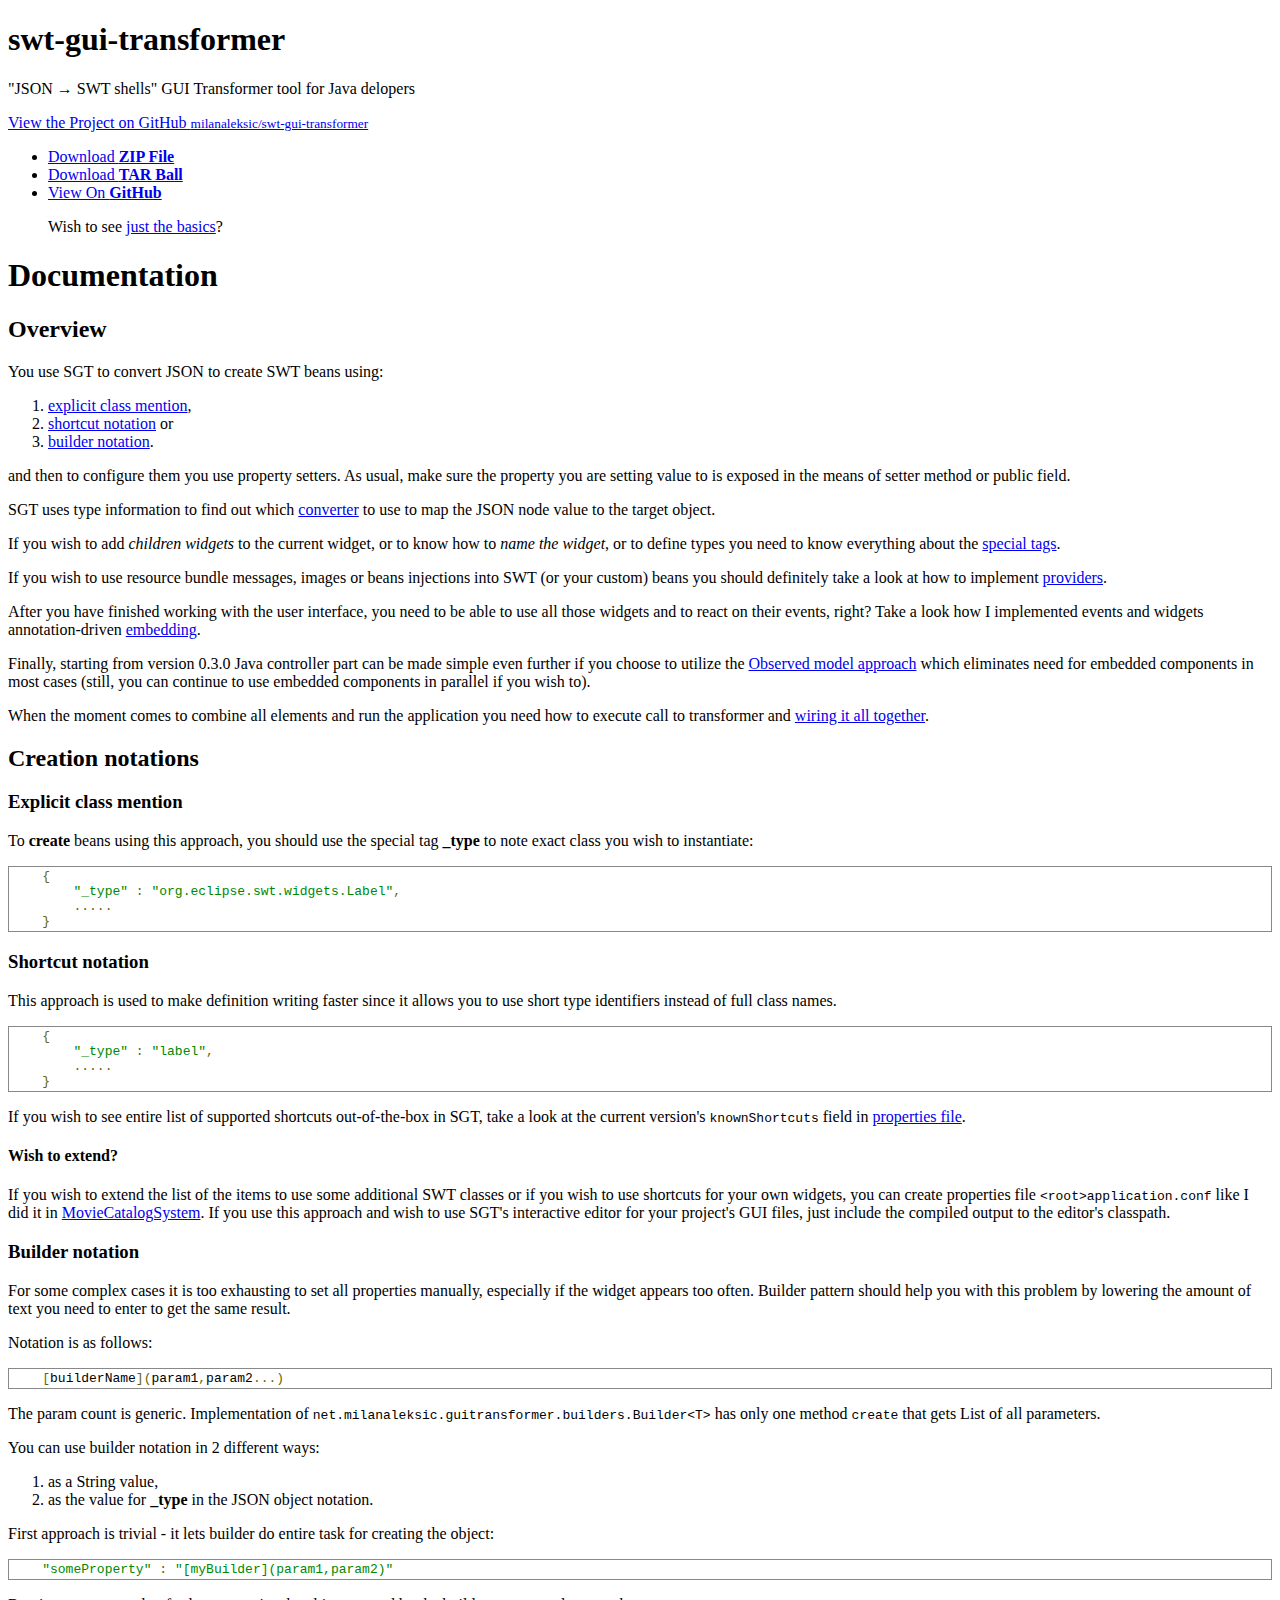
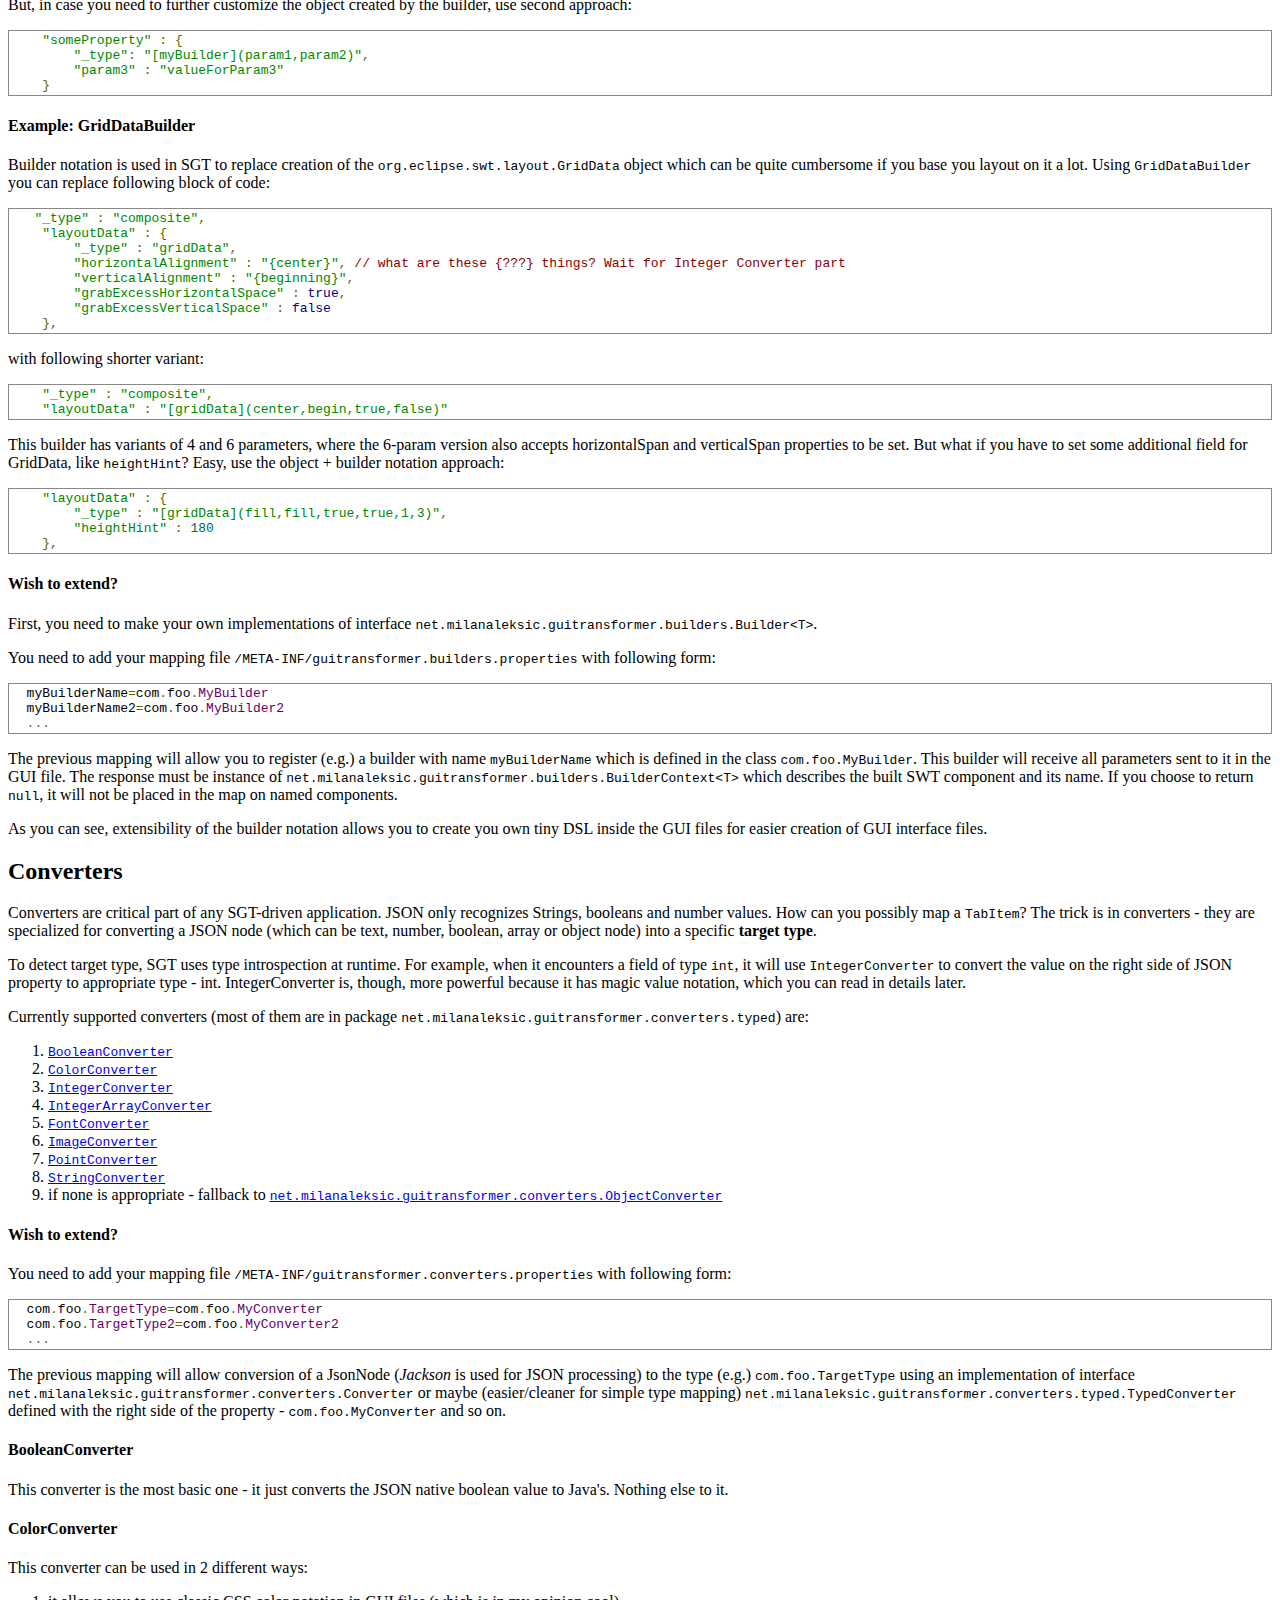
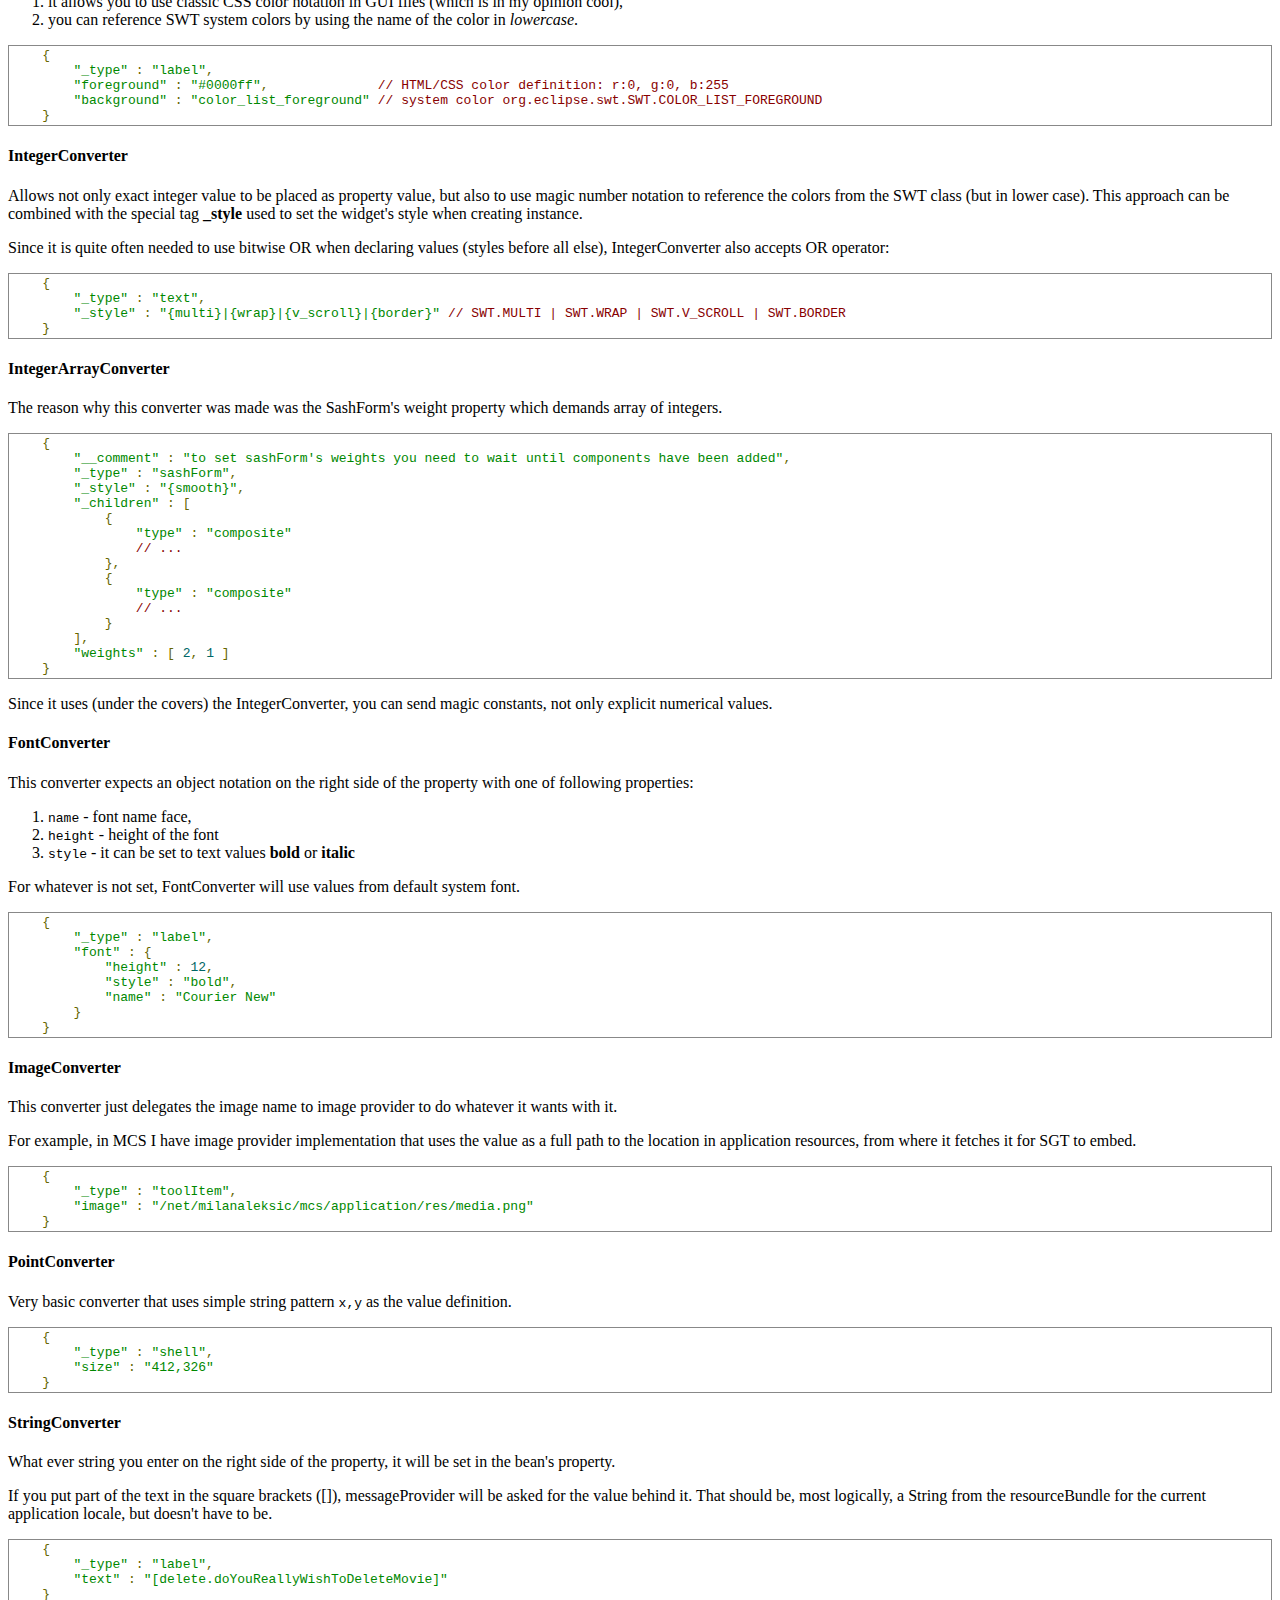
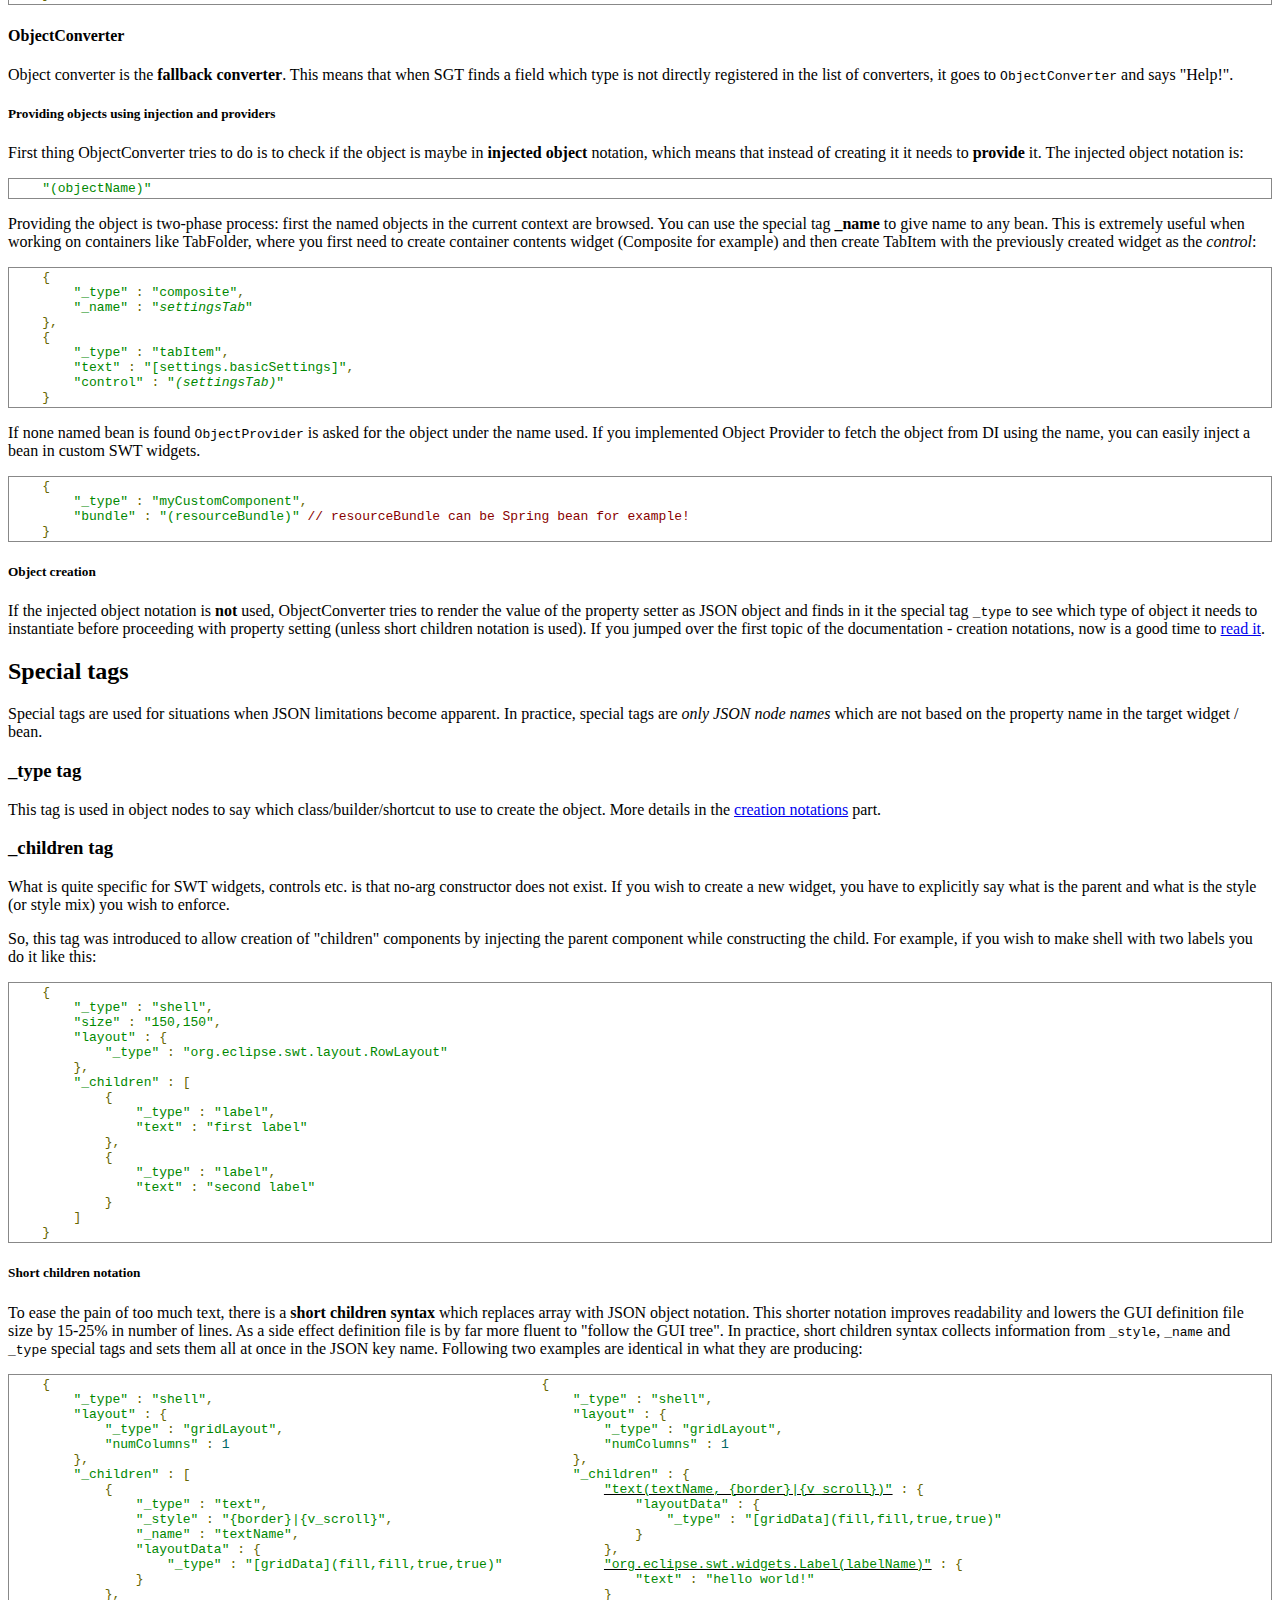
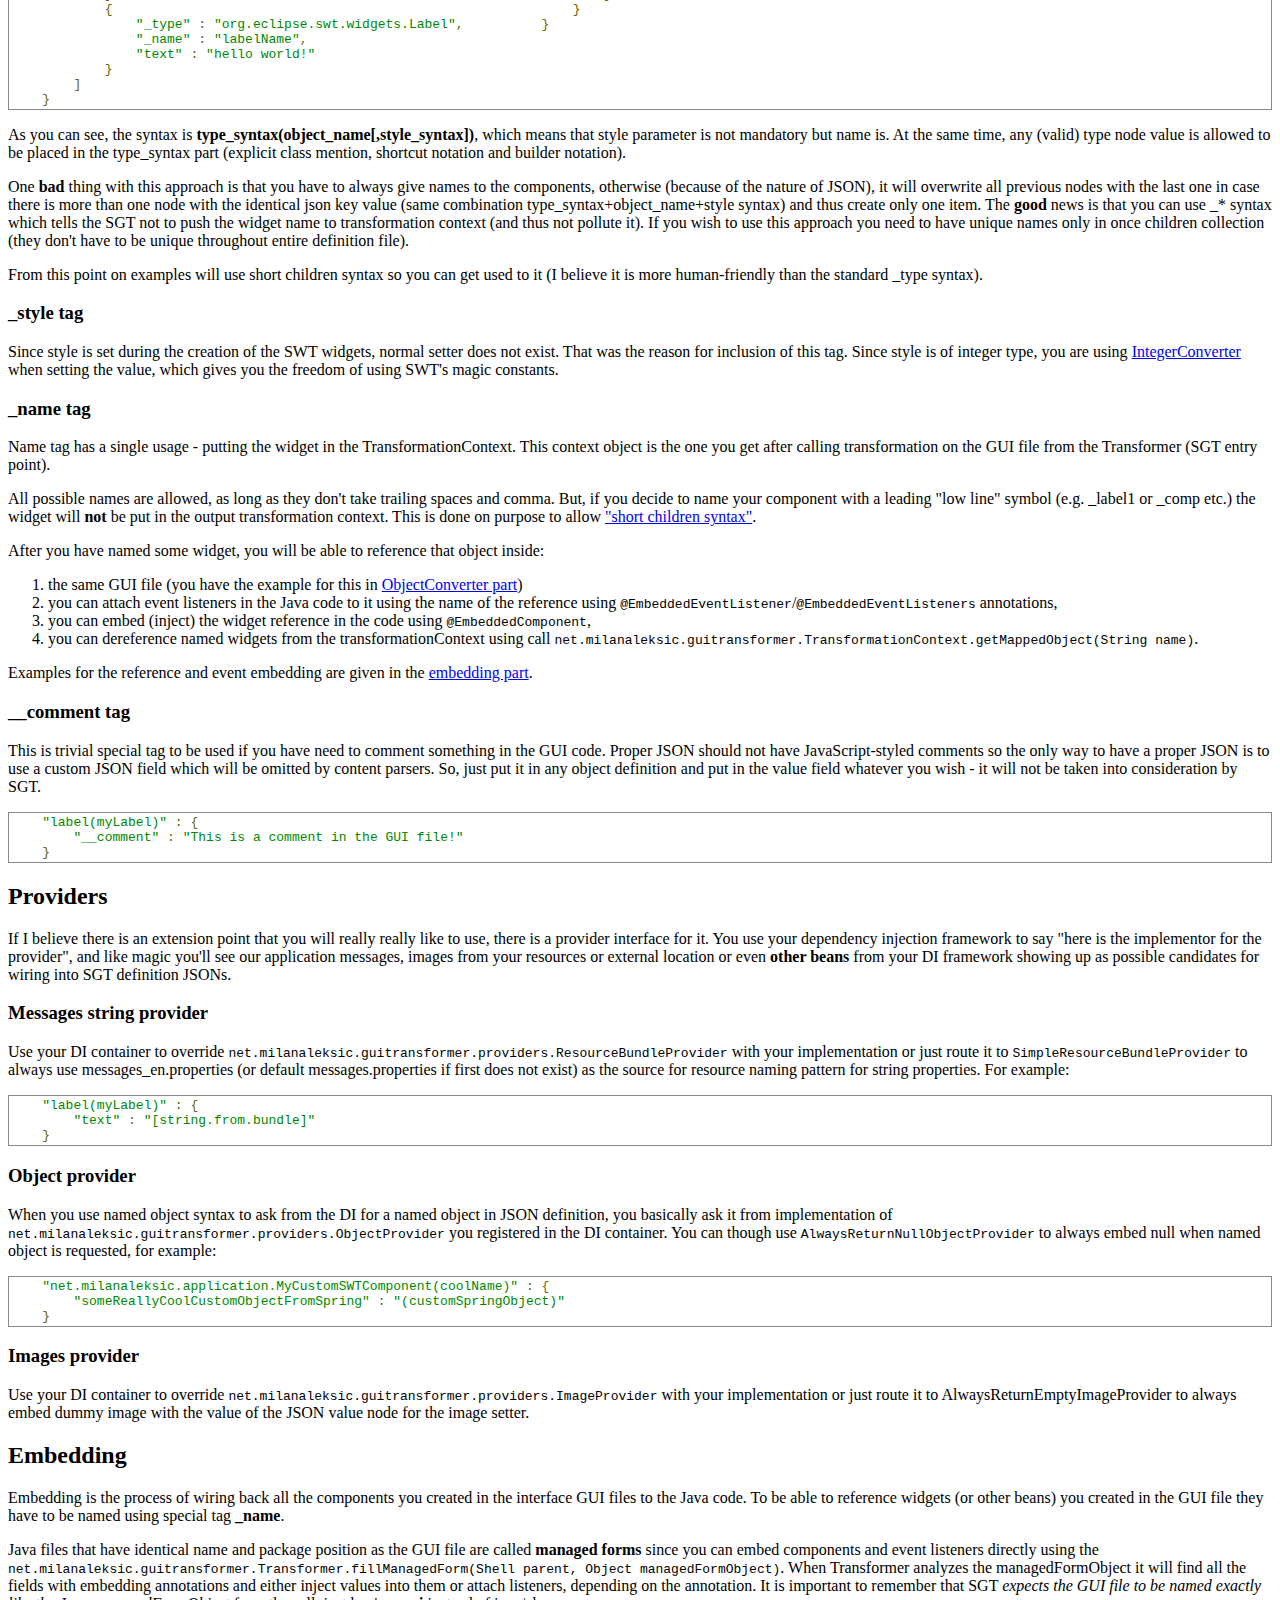
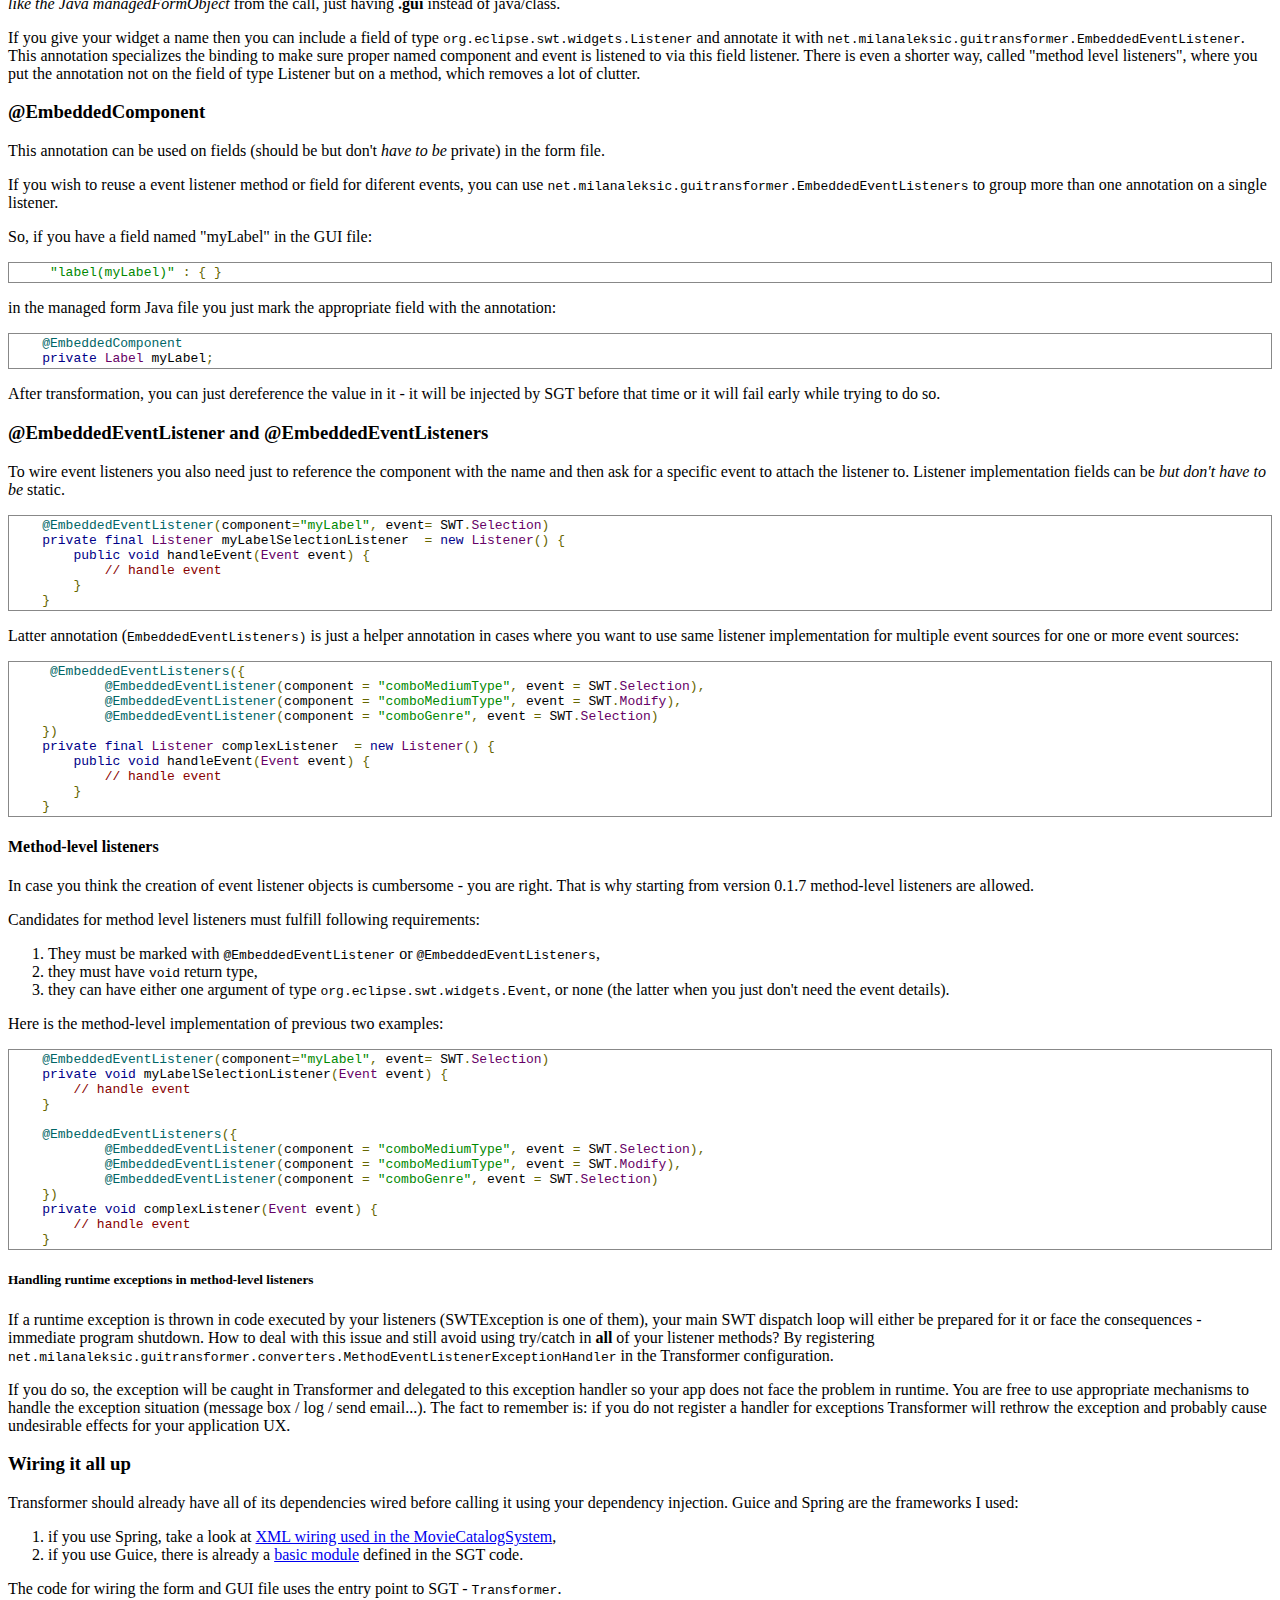
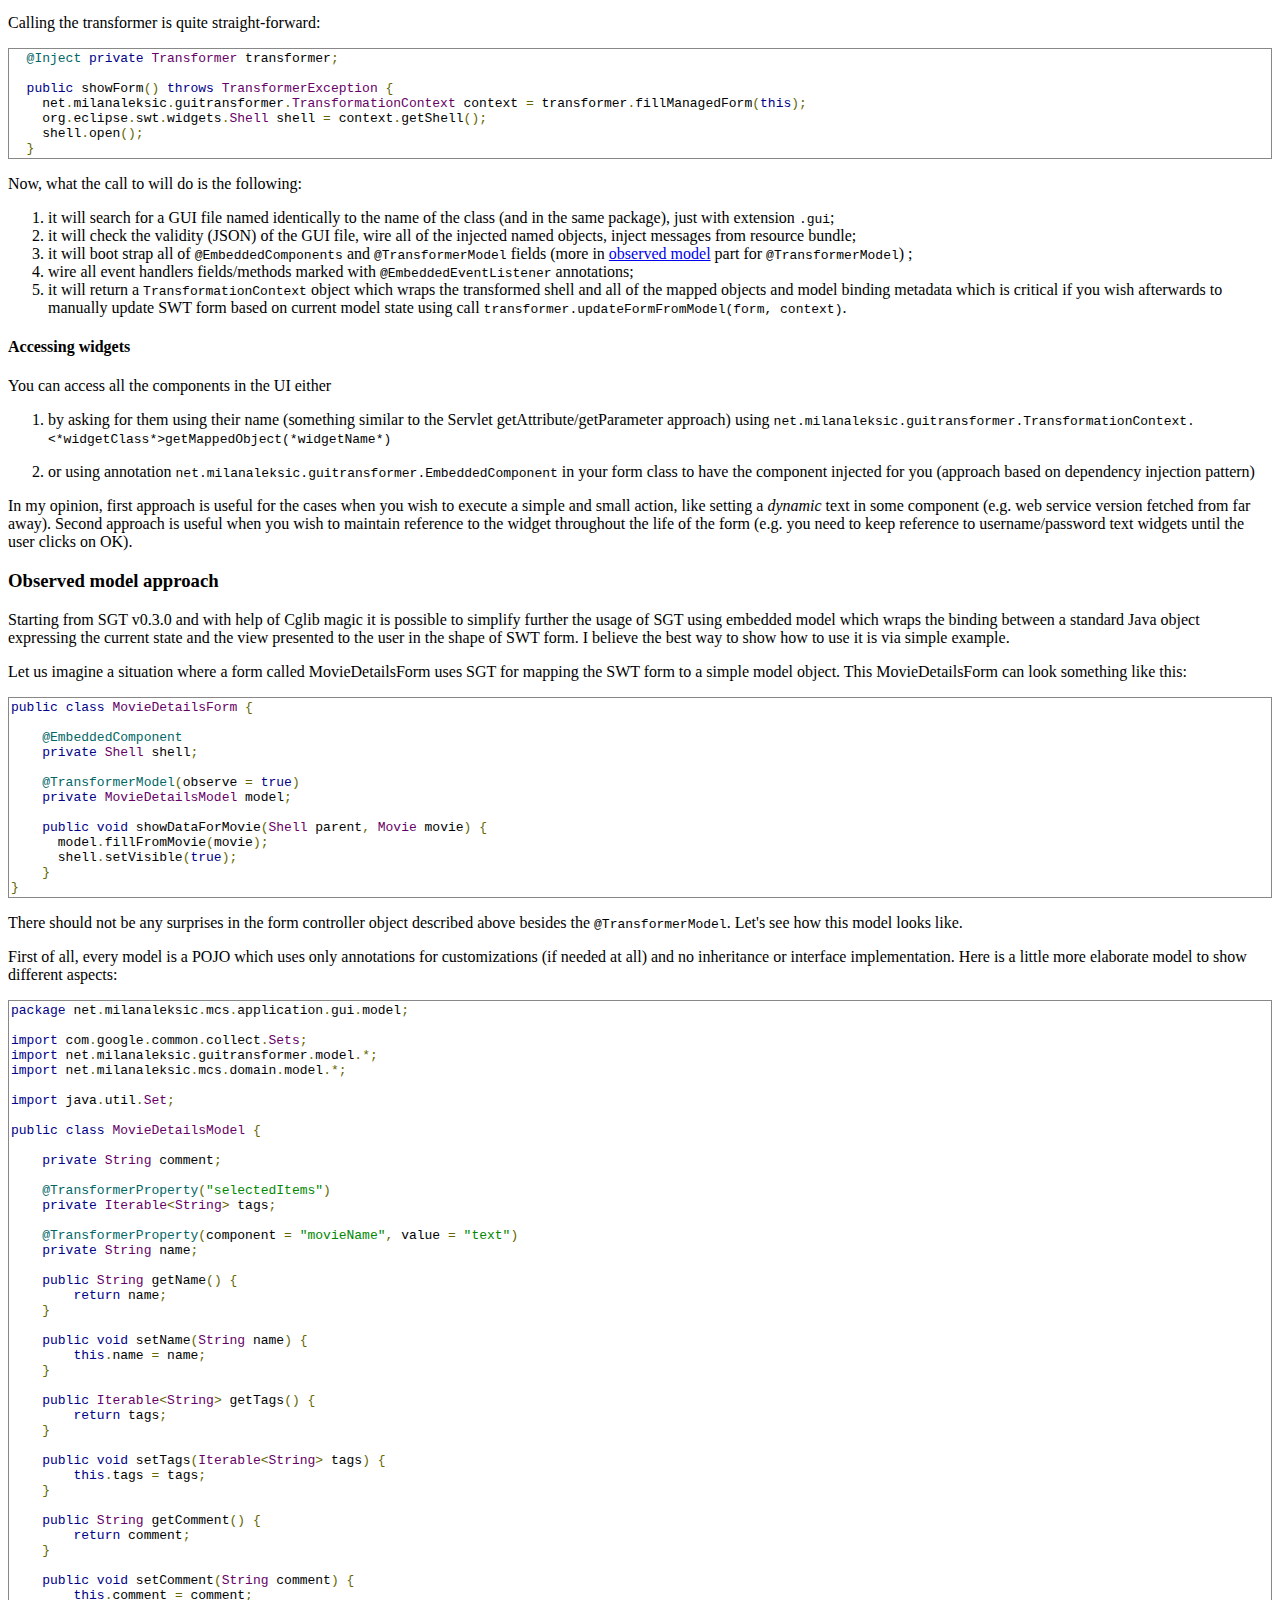
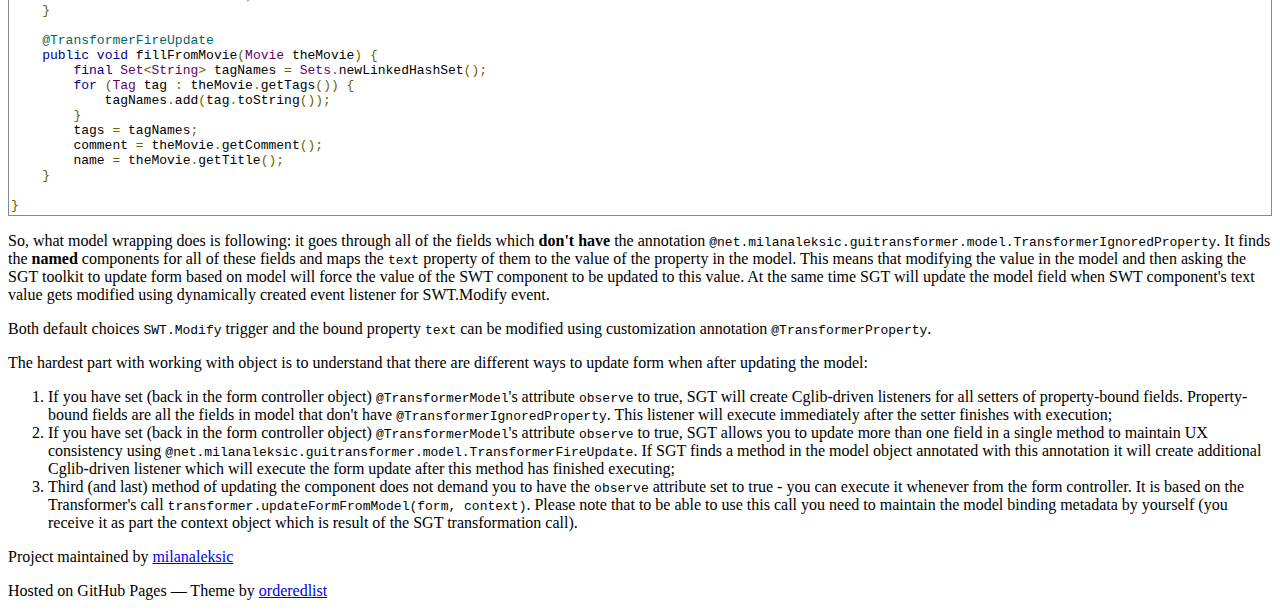
==== commit 9b279a08: "closes #21 (Use a single configuration XML instead of multiple properties files) relabeled as SNAPSH" ====
--- a/documentation.html
+++ b/documentation.html
@@ -101,8 +101,8 @@
 <h4>Wish to extend?</h4>
 
 <p>If you wish to extend the list of the items to use some additional SWT classes or if you wish to
-    use shortcuts for your own widgets, you can create properties file <code>/META-INF/guitransformer.shortcuts.properties</code>
-    like I did it in <a href="mcs/guitransformer.shortcuts.properties">MovieCatalogSystem</a>.
+    use shortcuts for your own widgets, you can create properties file <code>&lt;root&gt;application.conf</code>
+    like I did it in <a href="mcs/application.conf">MovieCatalogSystem</a>.
     If you use this approach and wish to use SGT's interactive editor for your project's GUI files,
     just include the compiled output to the editor's classpath.
 </p>
@@ -262,8 +262,7 @@
 
 <h4 id="integerarray-converter">IntegerArrayConverter</h4>
 
-<p>The reason why this converter was made was the SashForm's weight property which asked for numerical
-    integer values of.
+<p>The reason why this converter was made was the SashForm's weight property which demands array of integers.
 </p>
 
     <pre class="prettyprint lang-js">    {
@@ -460,7 +459,7 @@
     style parameter is not mandatory but name is. At the same time, any (valid) type node value is allowed to be
     placed in the type_syntax part (explicit class mention, shortcut notation and builder notation).</p>
 
-<p>One <strong>bad</strong>thing with this approach is that you have to always give names to the components,
+<p>One <strong>bad</strong> thing with this approach is that you have to always give names to the components,
     otherwise (because of the nature of JSON), it will overwrite all previous nodes with the last one
     in case there is more than one node with the identical json key value (same combination
     type_syntax+object_name+style syntax) and thus create only one item. The <strong>good</strong> news is that
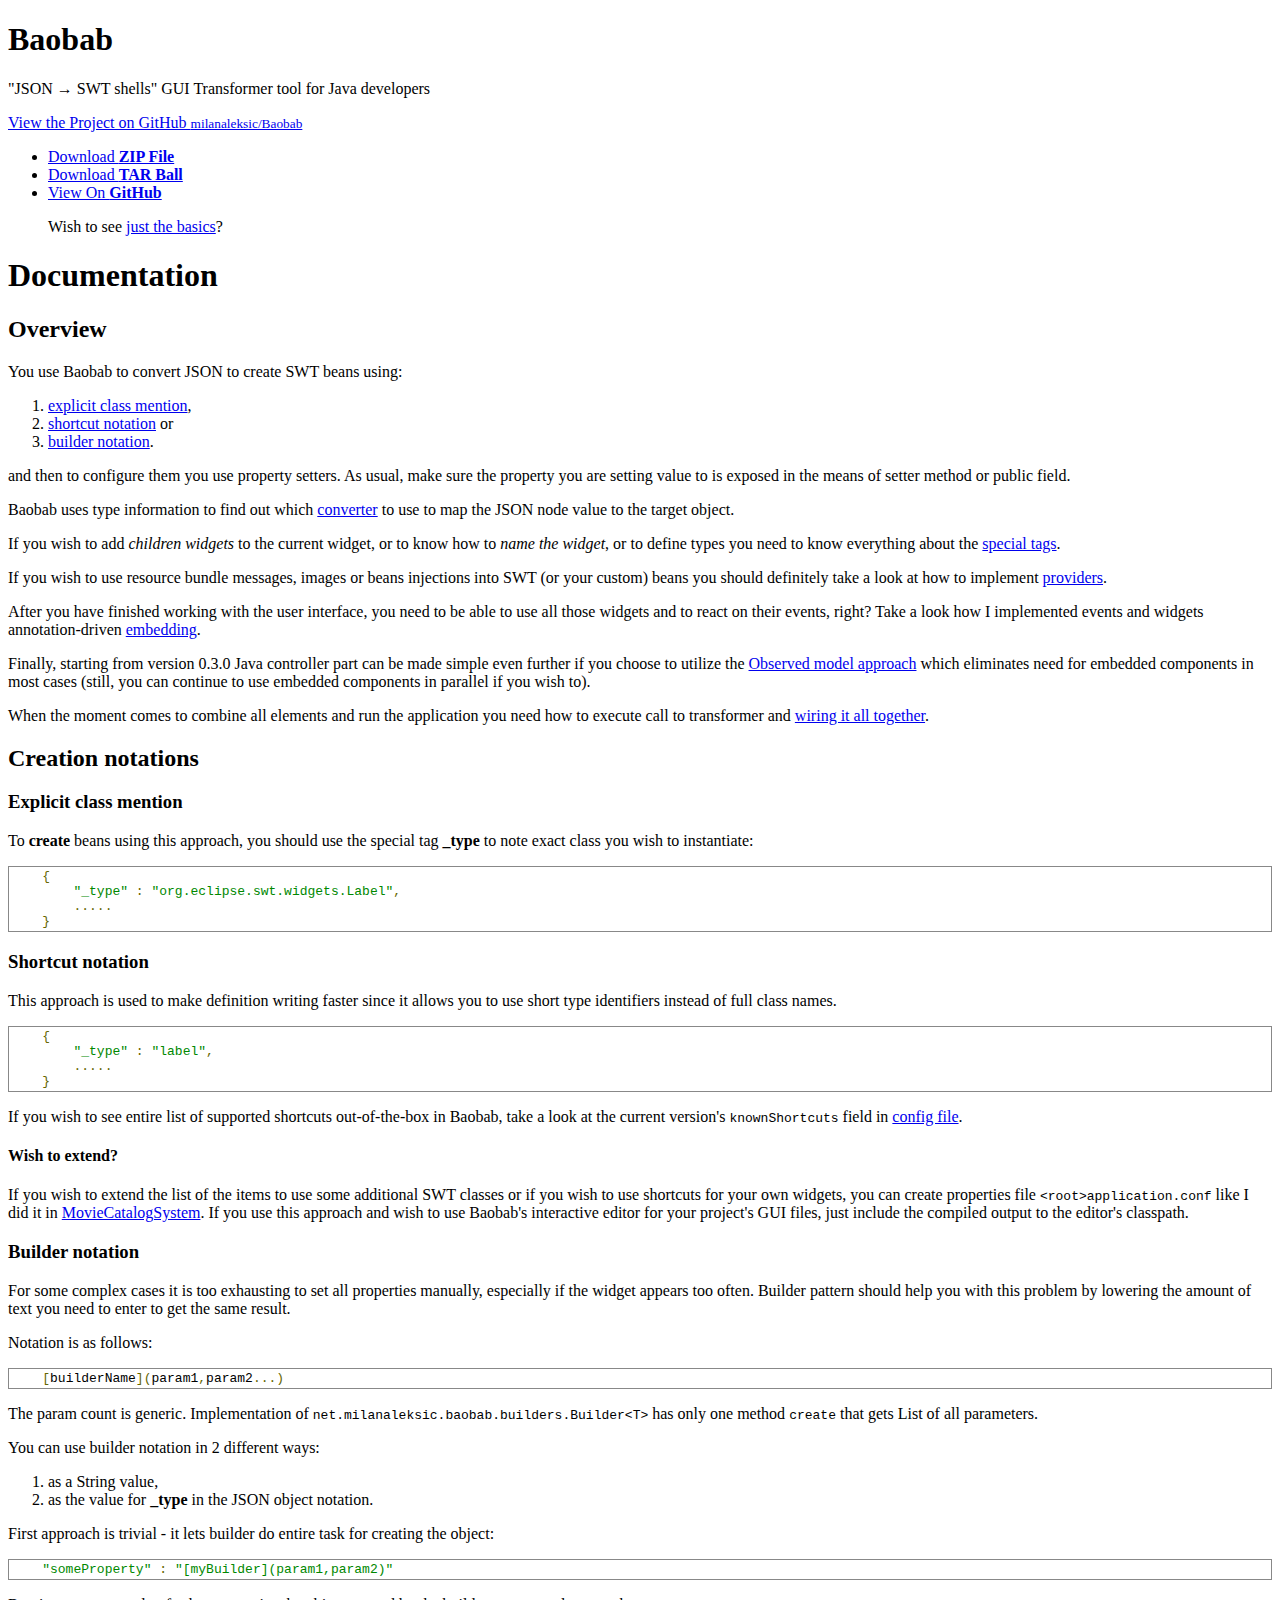
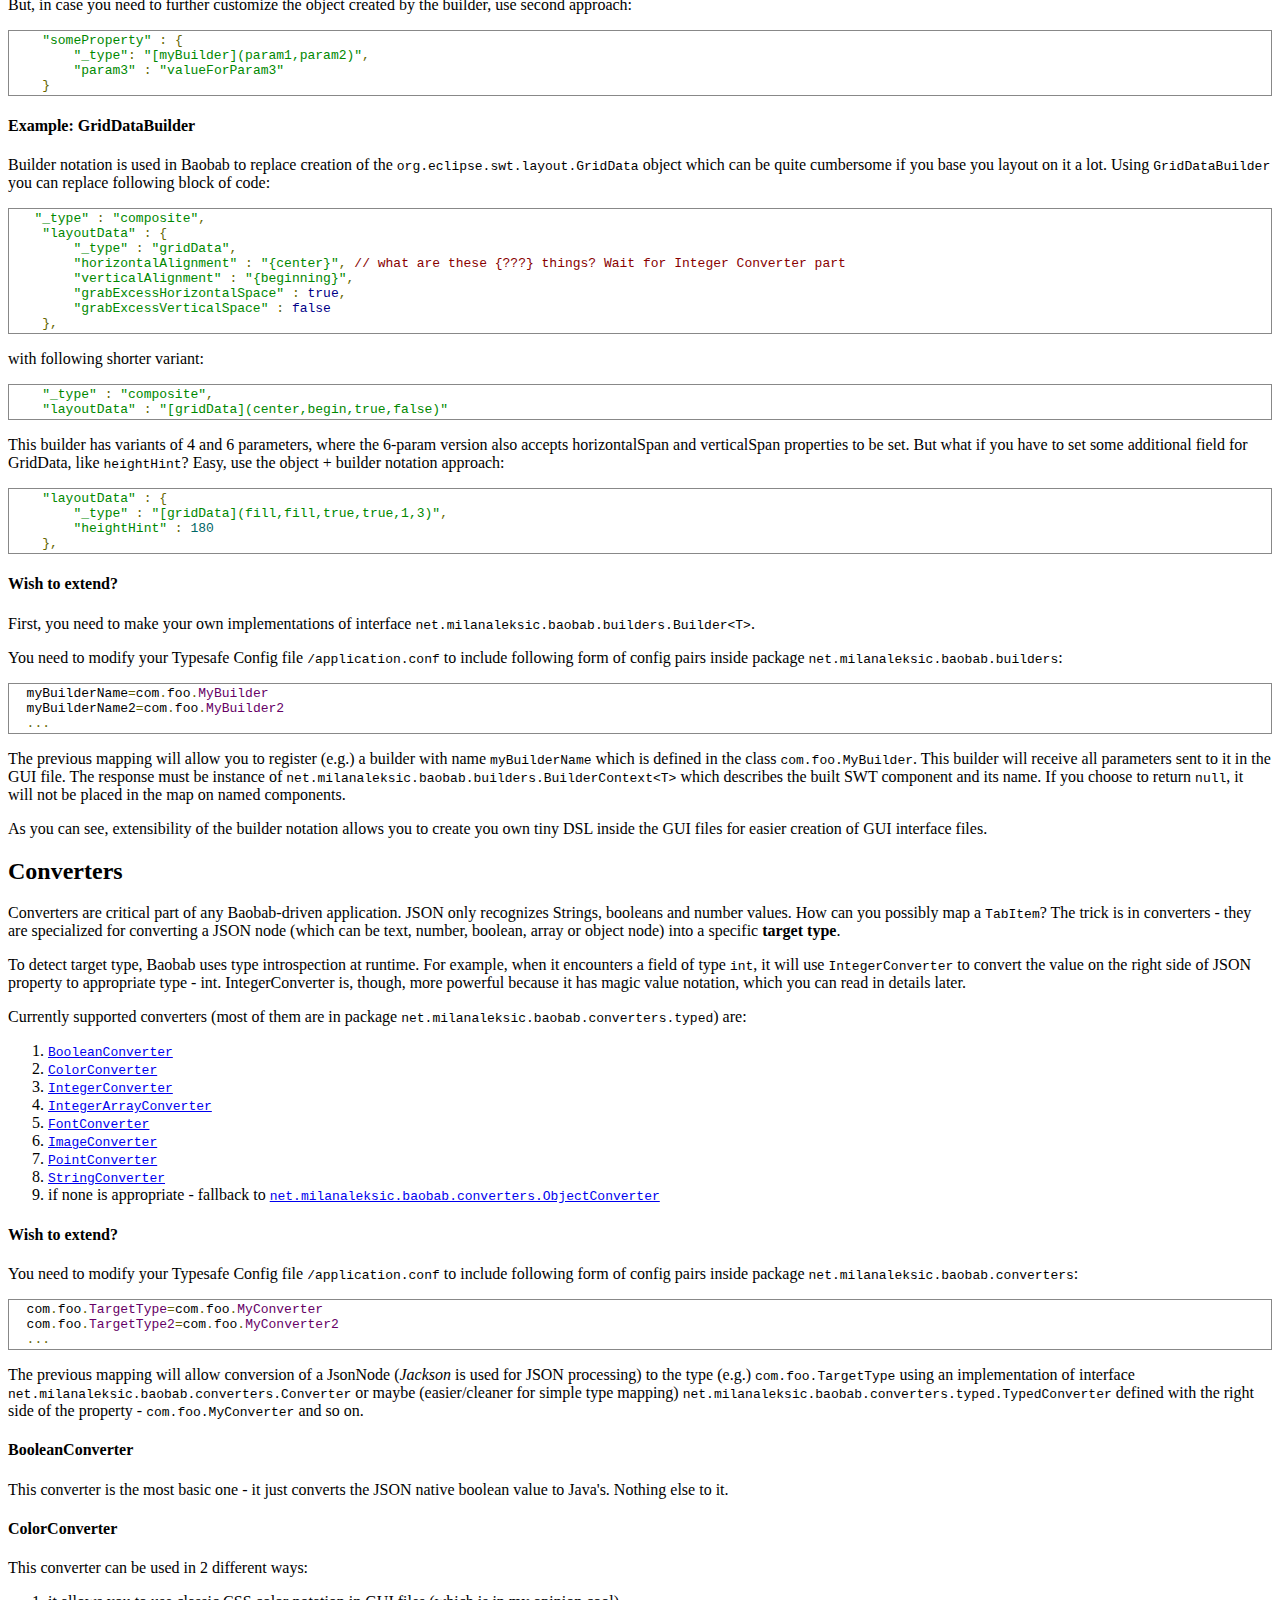
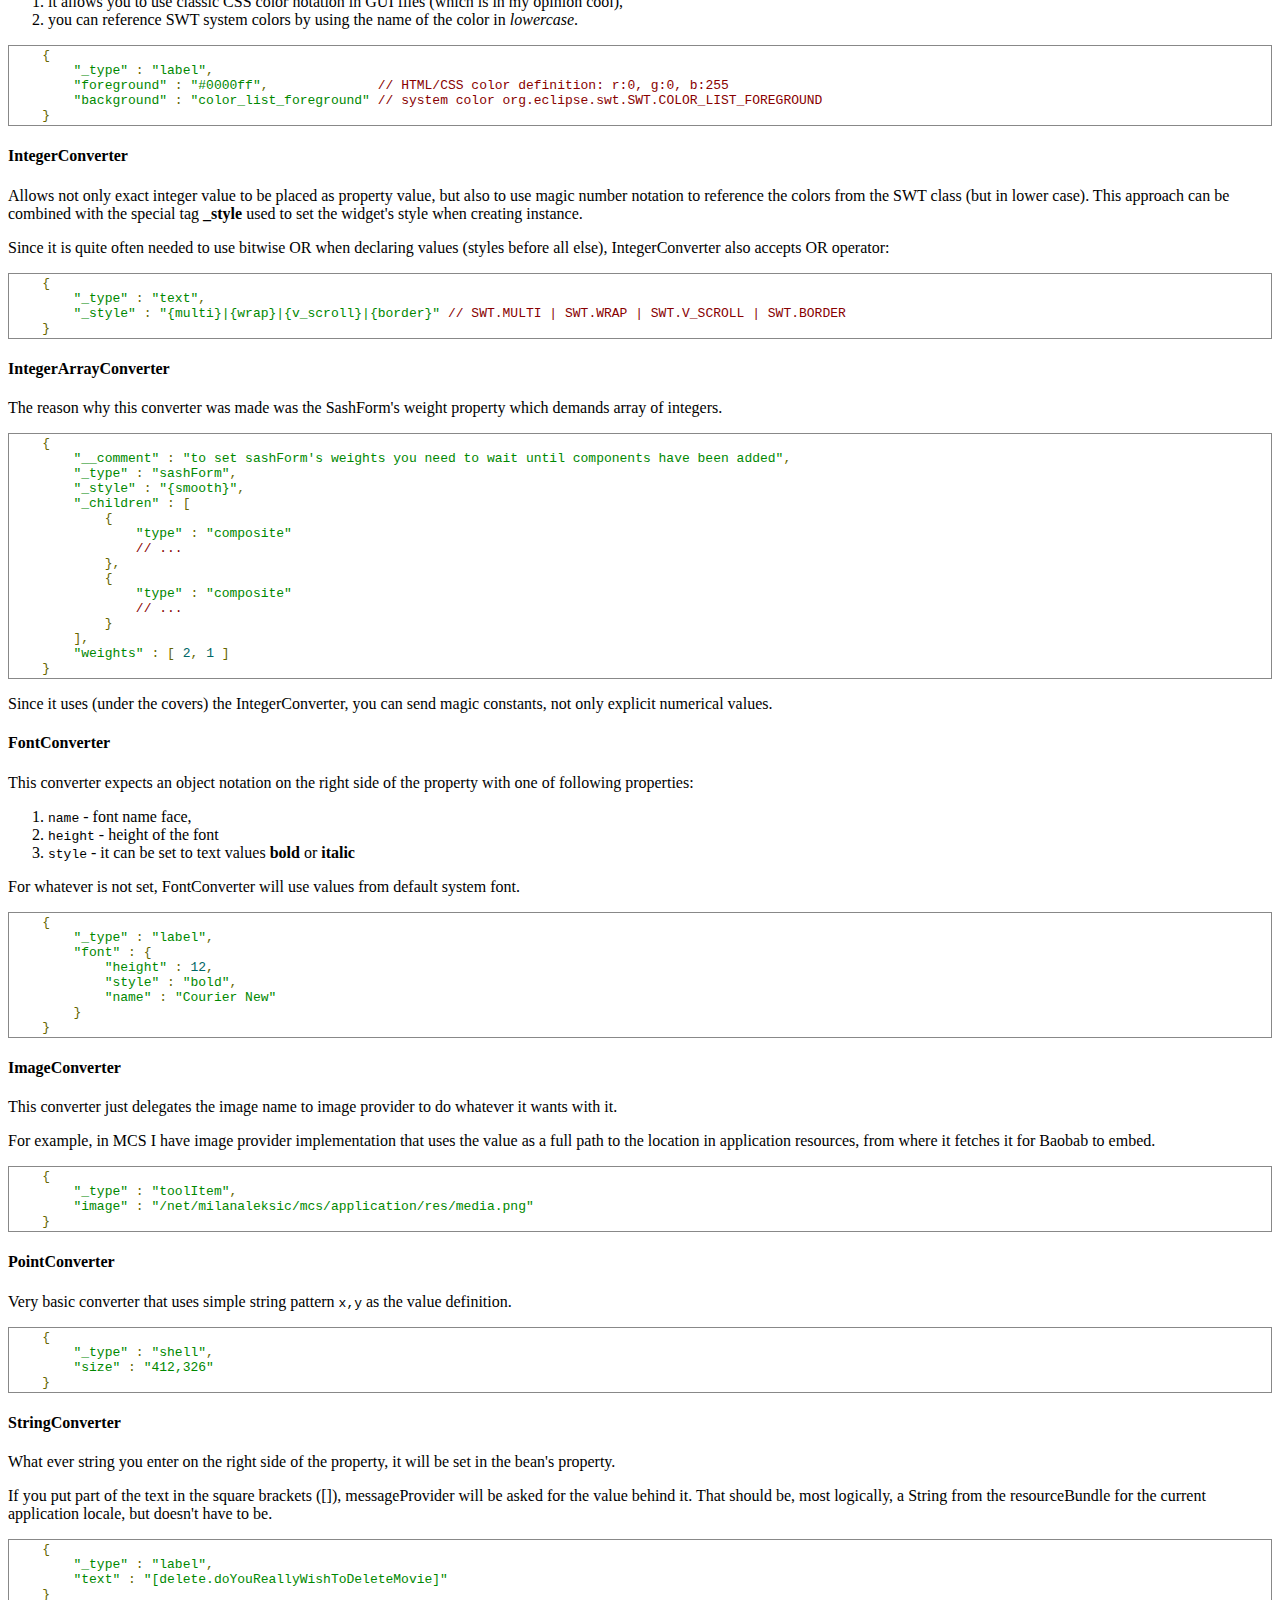
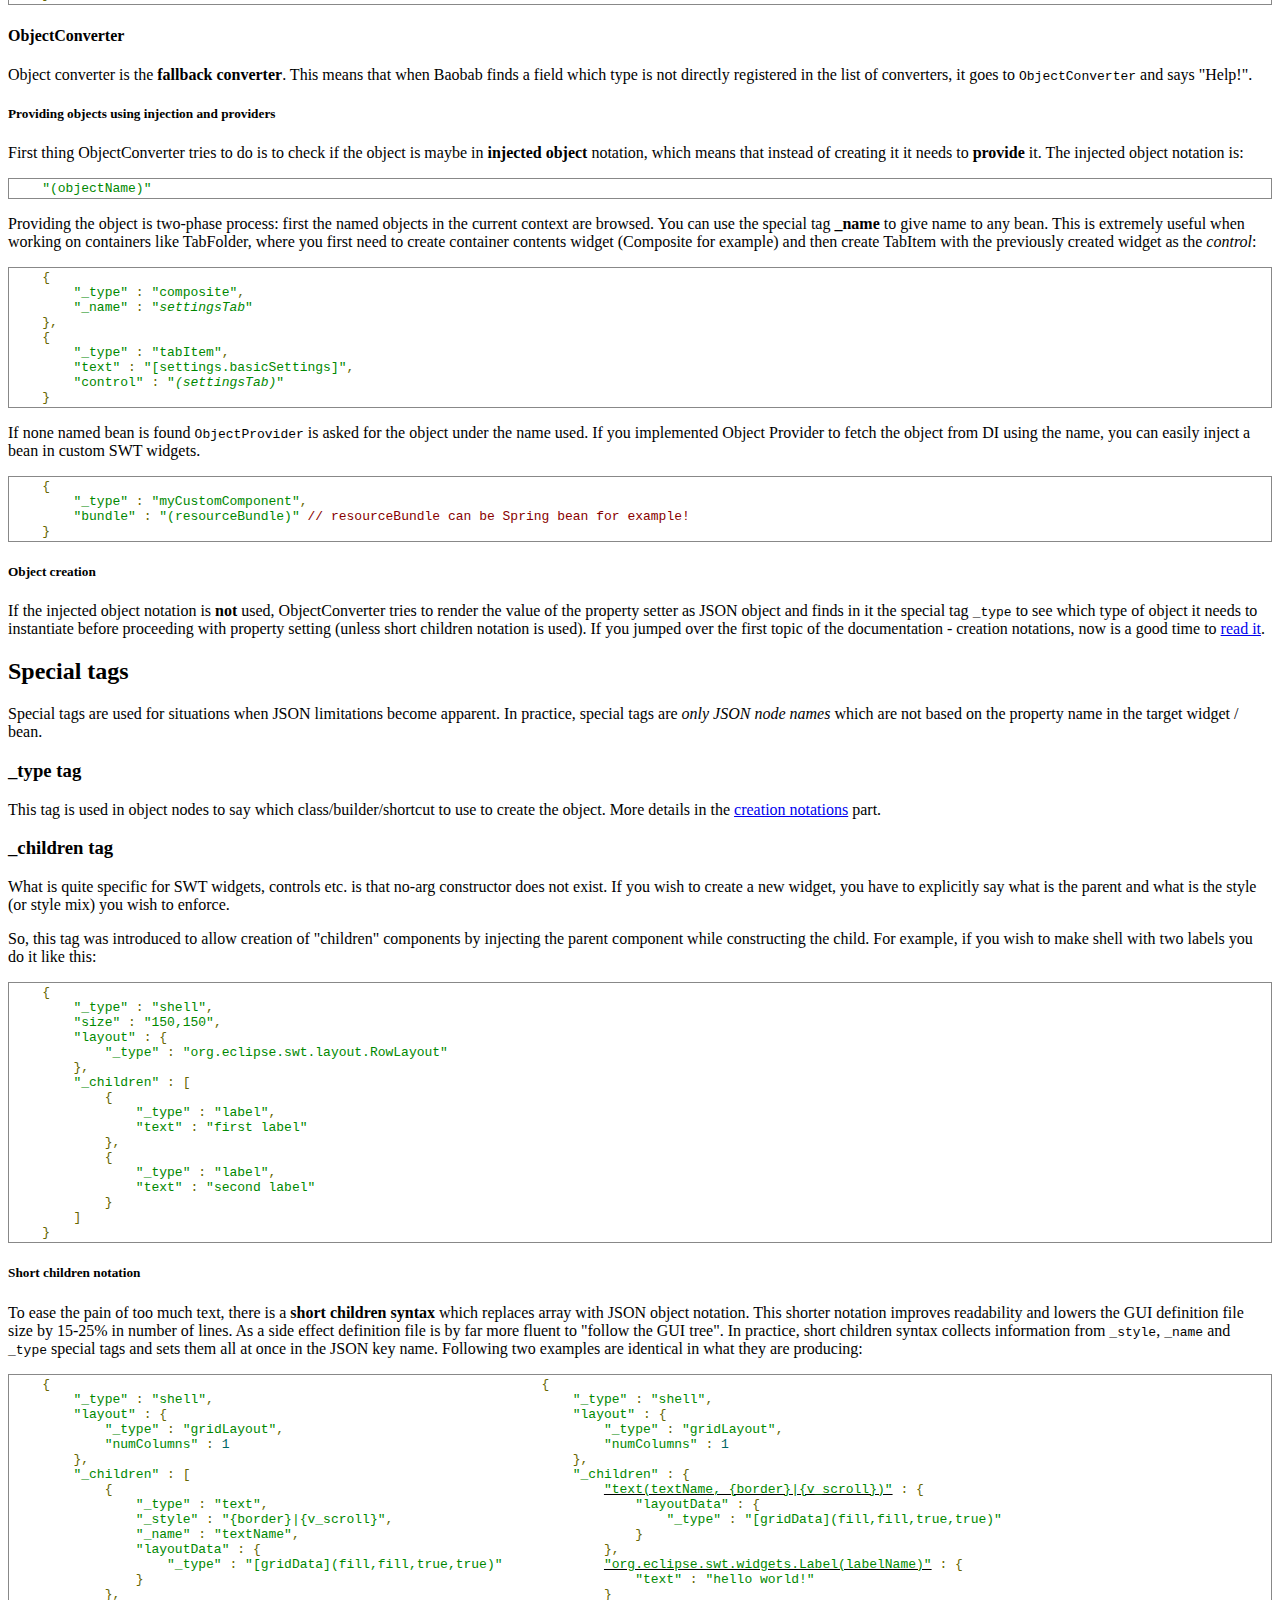
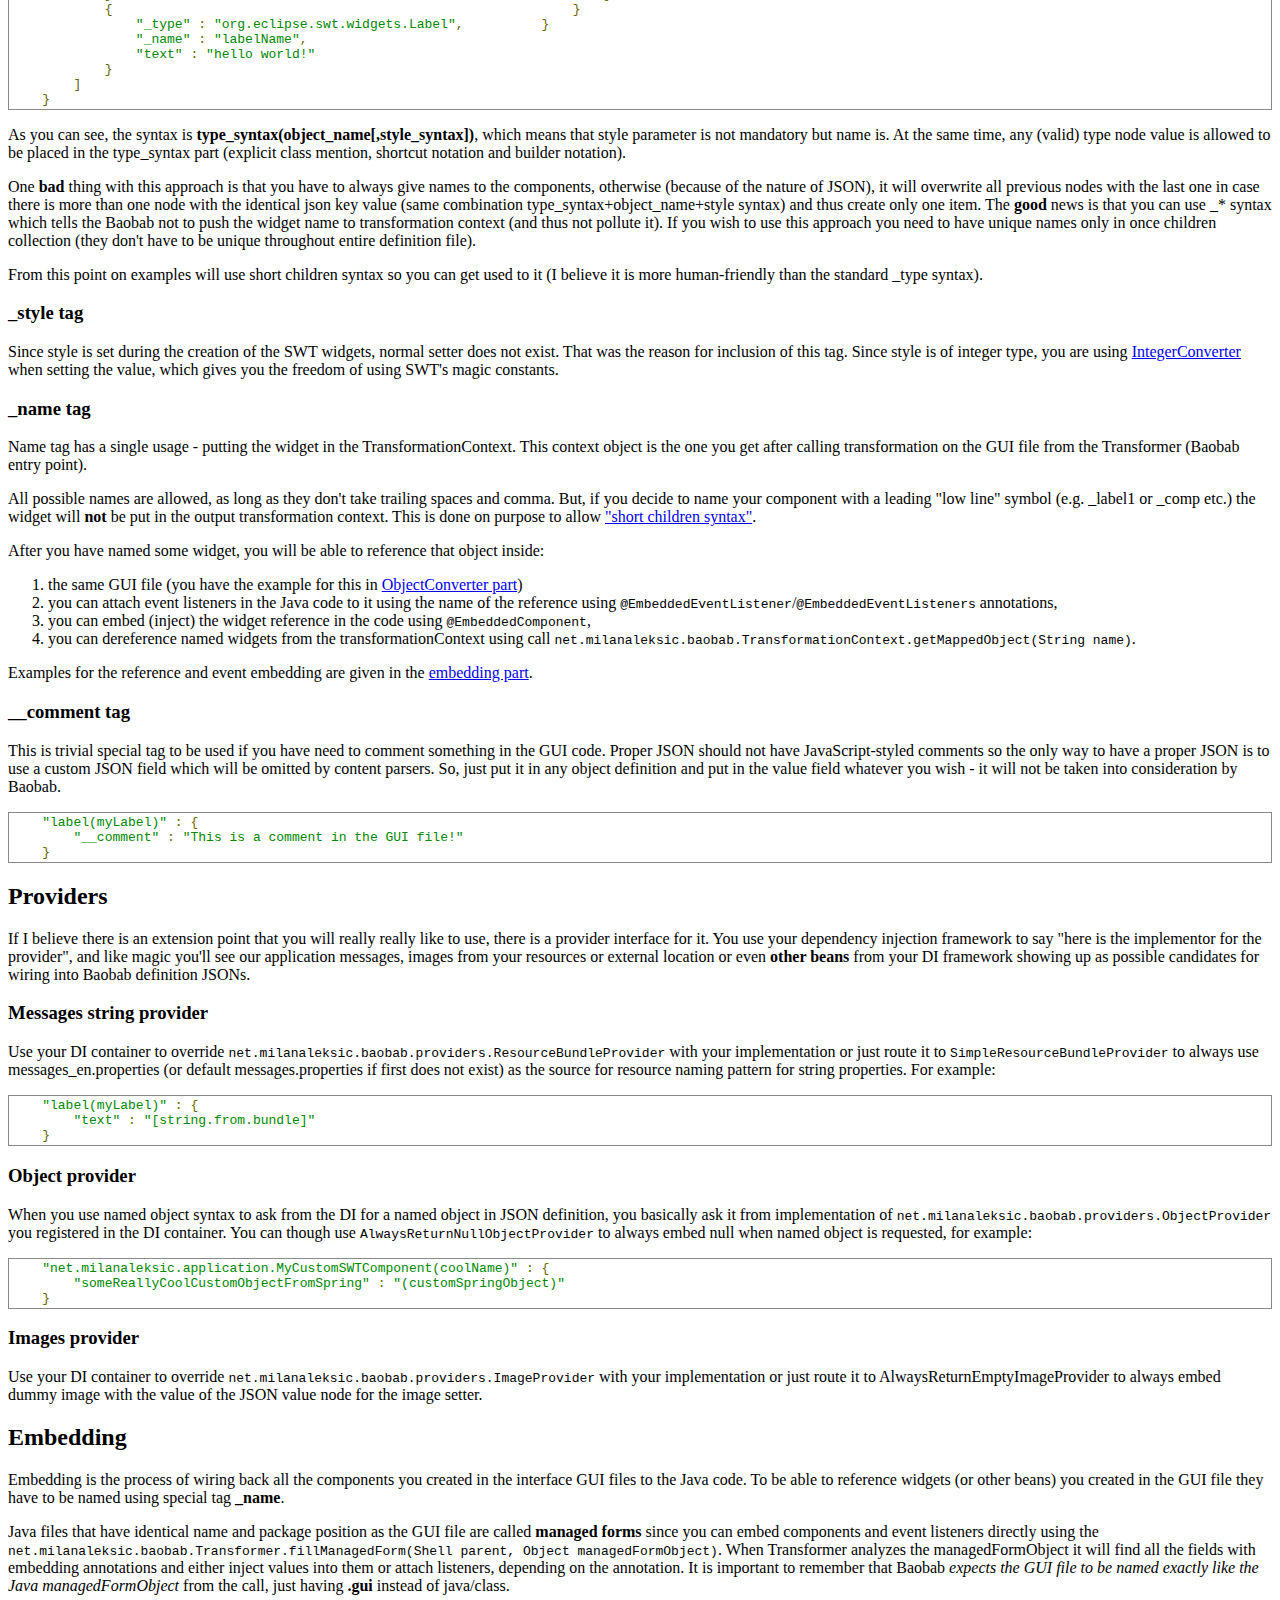
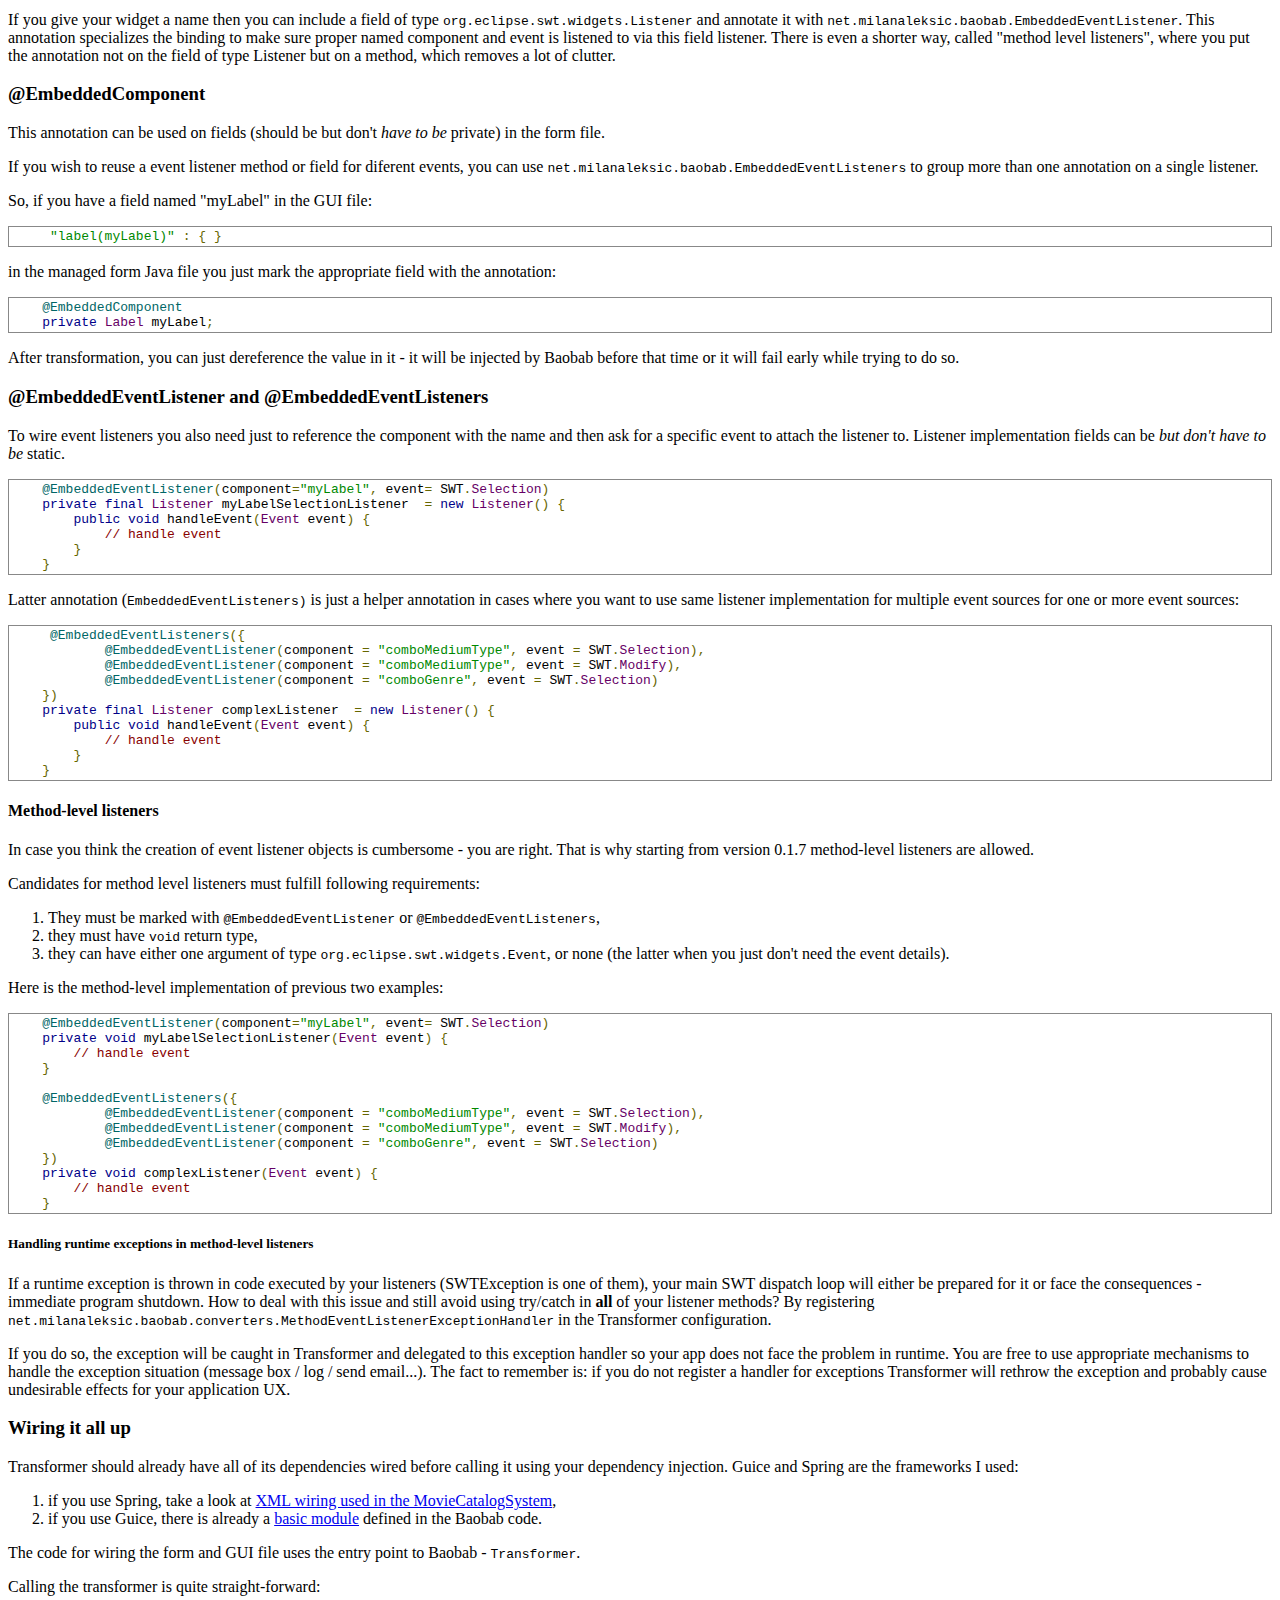
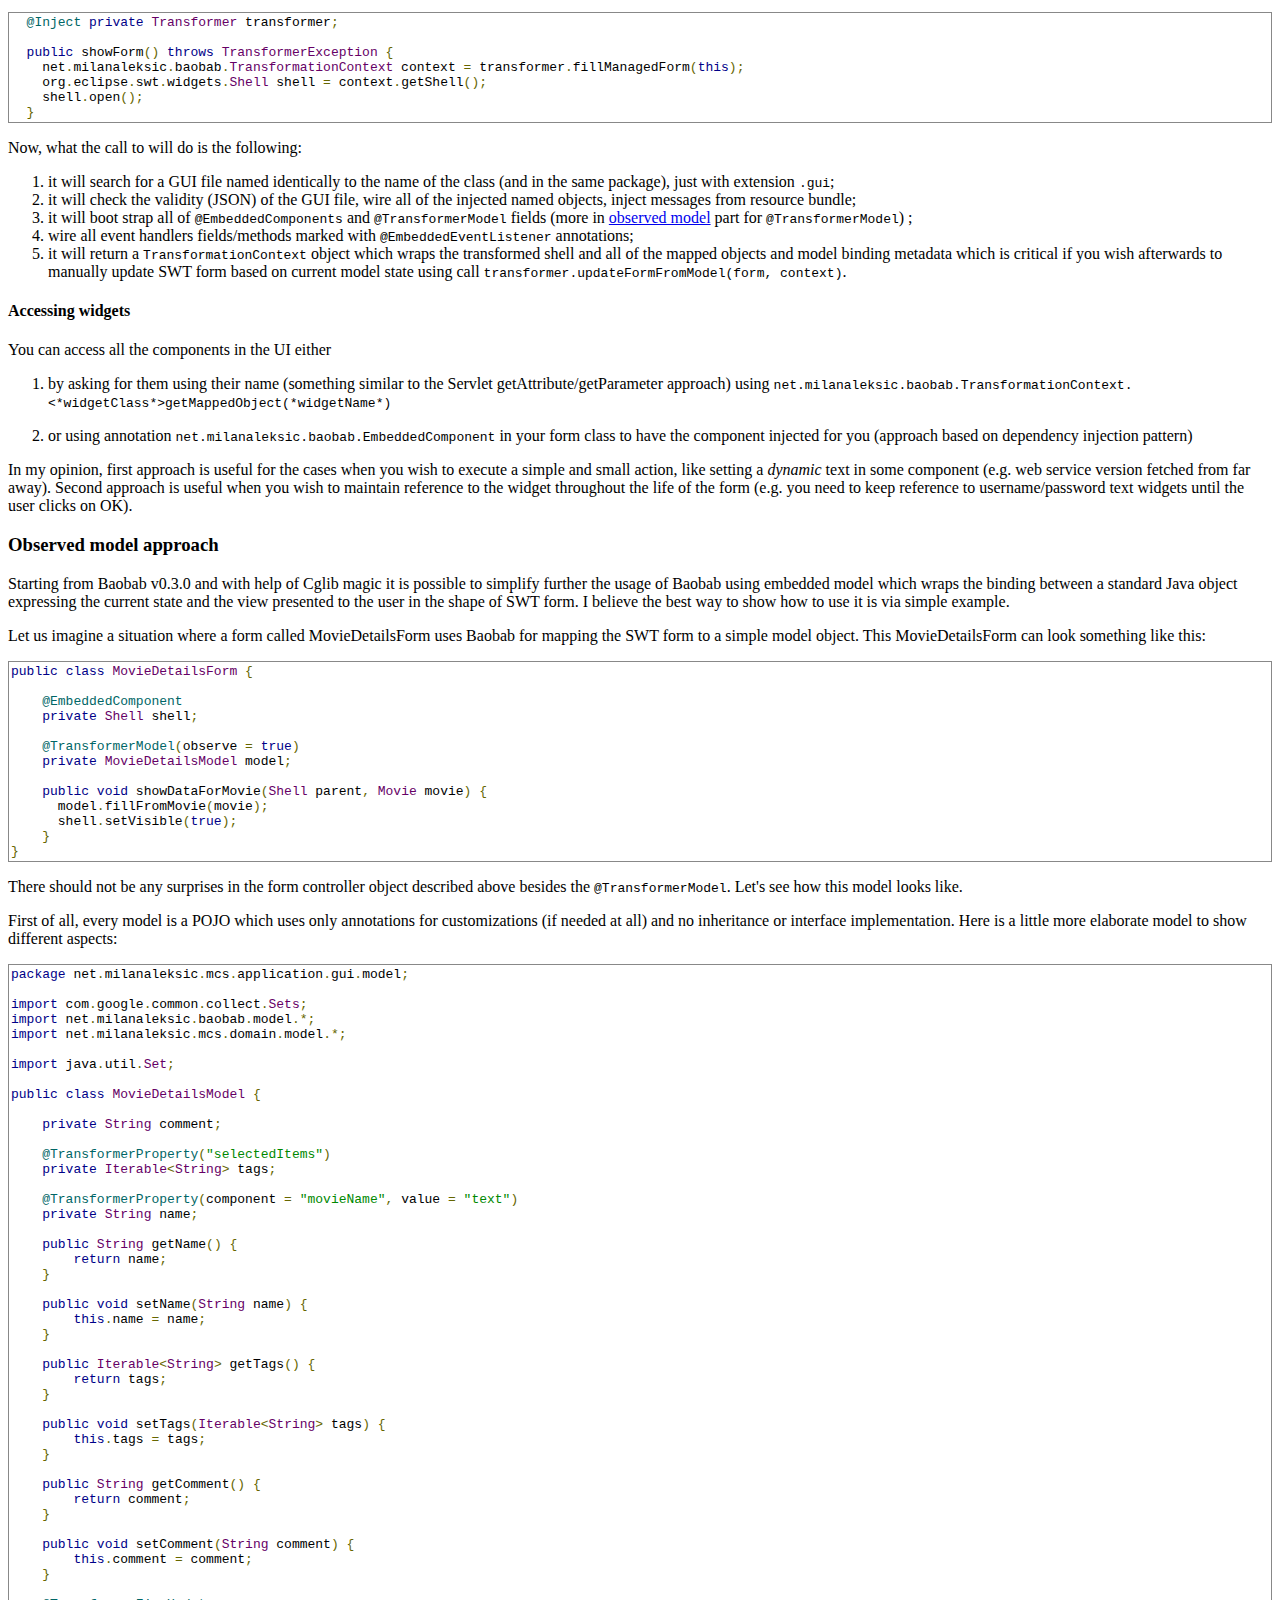
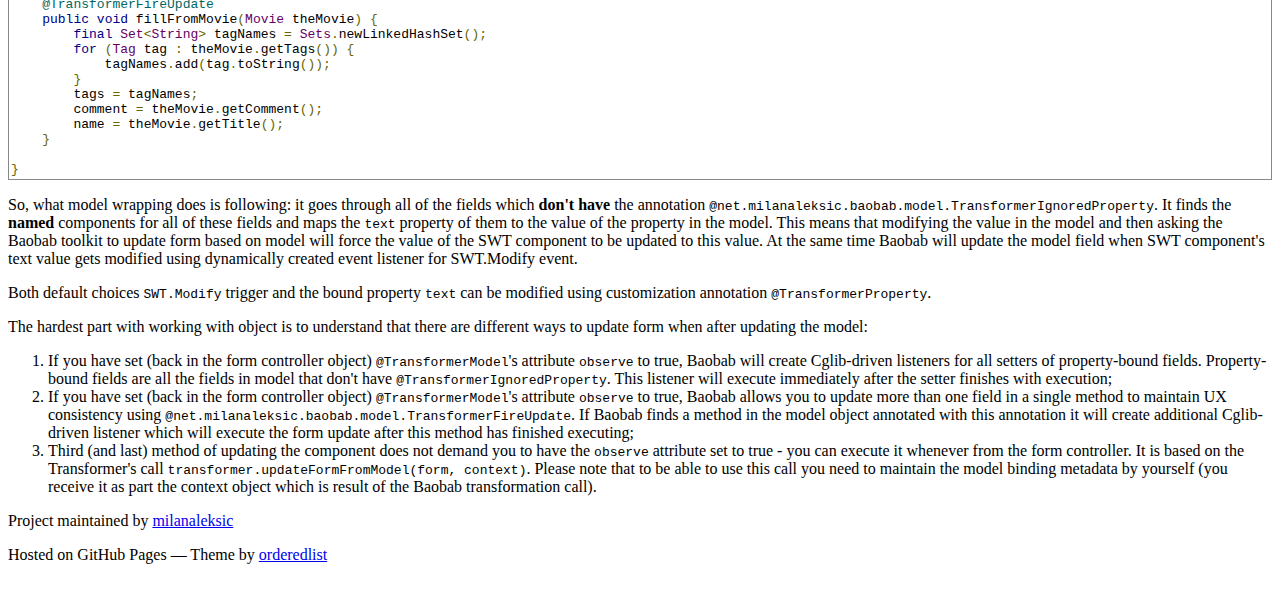
==== commit 8187dd8f: "some references to guitransformer fixed" ====
--- a/documentation.html
+++ b/documentation.html
@@ -3,7 +3,7 @@
 <head>
     <meta charset="utf-8">
     <meta http-equiv="X-UA-Compatible" content="chrome=1">
-    <title>Swt-gui-transformer by milanaleksic</title>
+    <title>Baobab by milanaleksic</title>
 
     <link rel="stylesheet" href="stylesheets/styles2.css">
     <link rel="stylesheet" href="stylesheets/prettify.css">
@@ -20,19 +20,19 @@
 <body onload="prettyPrint()">
 <div class="wrapper">
 <header>
-    <h1>swt-gui-transformer</h1>
-
-    <p>&quot;JSON → SWT shells&quot; GUI Transformer tool for Java delopers</p>
-
-    <p class="view"><a href="https://github.com/milanaleksic/swt-gui-transformer">View the Project on GitHub
-        <small>milanaleksic/swt-gui-transformer</small>
+    <h1>Baobab</h1>
+
+    <p>&quot;JSON → SWT shells&quot; GUI Transformer tool for Java developers</p>
+
+    <p class="view"><a href="https://github.com/milanaleksic/baobab">View the Project on GitHub
+        <small>milanaleksic/Baobab</small>
     </a></p>
     <ul>
-        <li><a href="https://github.com/milanaleksic/swt-gui-transformer/zipball/master">Download <strong>ZIP
+        <li><a href="https://github.com/milanaleksic/baobab/zipball/master">Download <strong>ZIP
             File</strong></a></li>
-        <li><a href="https://github.com/milanaleksic/swt-gui-transformer/tarball/master">Download <strong>TAR
+        <li><a href="https://github.com/milanaleksic/baobab/tarball/master">Download <strong>TAR
             Ball</strong></a></li>
-        <li><a href="https://github.com/milanaleksic/swt-gui-transformer">View On <strong>GitHub</strong></a></li>
+        <li><a href="https://github.com/milanaleksic/baobab">View On <strong>GitHub</strong></a></li>
     </ul>
 </header>
 <section>
@@ -42,7 +42,7 @@
 
 <h2>Overview</h2>
 
-<p>You use SGT to convert JSON to create SWT beans using:</p>
+<p>You use Baobab to convert JSON to create SWT beans using:</p>
 <ol>
     <li><a href="#explicit-notation">explicit class mention</a>,</li>
     <li><a href="#shortcut-notation">shortcut notation</a> or</li>
@@ -51,7 +51,7 @@
 <p>and then to configure them you use property setters. As usual, make sure the property
     you are setting value to is exposed in the means of setter method or public field.</p>
 
-<p>SGT uses type information to find out which <a href="#converters">converter</a> to use to map the JSON node
+<p>Baobab uses type information to find out which <a href="#converters">converter</a> to use to map the JSON node
     value to the target object.</p>
 
 <p>If you wish to add <em>children widgets</em> to the current widget, or to know how to <em>name the widget</em>,
@@ -93,9 +93,9 @@
         .....
     }</pre>
 
-<p>If you wish to see entire list of supported shortcuts out-of-the-box in SGT, take a look at the
+<p>If you wish to see entire list of supported shortcuts out-of-the-box in Baobab, take a look at the
     current version's <code>knownShortcuts</code> field in
-    <a href="https://github.com/milanaleksic/swt-gui-transformer/blob/master/swt-gui-transformer-core/src/main/resources/META-INF/guitransformer.shortcuts-default.properties">properties
+    <a href="https://github.com/milanaleksic/baobab/blob/master/baobab-core/src/main/resources/reference.conf">config
         file</a>.</p>
 
 <h4>Wish to extend?</h4>
@@ -103,7 +103,7 @@
 <p>If you wish to extend the list of the items to use some additional SWT classes or if you wish to
     use shortcuts for your own widgets, you can create properties file <code>&lt;root&gt;application.conf</code>
     like I did it in <a href="mcs/application.conf">MovieCatalogSystem</a>.
-    If you use this approach and wish to use SGT's interactive editor for your project's GUI files,
+    If you use this approach and wish to use Baobab's interactive editor for your project's GUI files,
     just include the compiled output to the editor's classpath.
 </p>
 
@@ -117,7 +117,7 @@
 
 <pre class="prettyprint lang-js">    [builderName](param1,param2...)</pre>
 
-<p>The param count is generic. Implementation of <code>net.milanaleksic.guitransformer.builders.Builder&lt;T&gt;</code>
+<p>The param count is generic. Implementation of <code>net.milanaleksic.baobab.builders.Builder&lt;T&gt;</code>
     has only one method <code>create</code> that gets List of all parameters.</p>
 
 <p>You can use builder notation in 2 different ways:</p>
@@ -138,7 +138,7 @@
 
 <h4>Example: GridDataBuilder</h4>
 
-<p>Builder notation is used in SGT to replace creation of the <code>org.eclipse.swt.layout.GridData</code>
+<p>Builder notation is used in Baobab to replace creation of the <code>org.eclipse.swt.layout.GridData</code>
     object which can be quite cumbersome if you base you layout on it a lot. Using <code>GridDataBuilder</code>
     you can replace following block of code:</p>
 
@@ -167,17 +167,17 @@
 
 <h4>Wish to extend?</h4>
 
-<p>First, you need to make your own implementations of interface <code>net.milanaleksic.guitransformer.builders.Builder&lt;T&gt;</code>.
+<p>First, you need to make your own implementations of interface <code>net.milanaleksic.baobab.builders.Builder&lt;T&gt;</code>.
 </p>
 
-<p>You need to add your mapping file <code>/META-INF/guitransformer.builders.properties</code> with following
-    form:</p>
+<p>You need to modify your Typesafe Config file <code>/application.conf</code> to include following
+    form of config pairs inside package <code>net.milanaleksic.baobab.builders</code>:</p>
     <pre class="prettyprint">  myBuilderName=com.foo.MyBuilder
   myBuilderName2=com.foo.MyBuilder2
   ...</pre>
 <p>The previous mapping will allow you to register (e.g.) a builder with name <code>myBuilderName</code> which
     is defined in the class <code>com.foo.MyBuilder</code>. This builder will receive all parameters sent to it in
-    the GUI file. The response must be instance of <code>net.milanaleksic.guitransformer.builders.BuilderContext&lt;T&gt;</code>
+    the GUI file. The response must be instance of <code>net.milanaleksic.baobab.builders.BuilderContext&lt;T&gt;</code>
     which describes the built SWT component and its name. If you choose to return <code>null</code>, it will not
     be placed in the map on named components.</p>
 
@@ -186,19 +186,19 @@
 
 <h2 id="converters">Converters</h2>
 
-<p>Converters are critical part of any SGT-driven application. JSON only recognizes Strings, booleans and number
+<p>Converters are critical part of any Baobab-driven application. JSON only recognizes Strings, booleans and number
     values.
     How can you possibly map a <code>TabItem</code>? The trick is in converters - they are specialized
     for converting a JSON node (which can be text, number, boolean, array or object node) into a specific
     <strong>target type</strong>.</p>
 
-<p>To detect target type, SGT uses type introspection at runtime. For example, when it encounters
+<p>To detect target type, Baobab uses type introspection at runtime. For example, when it encounters
     a field of type <code>int</code>, it will use <code>IntegerConverter</code> to convert the value
     on the right side of JSON property to appropriate type - int. IntegerConverter is, though, more
     powerful because it has magic value notation, which you can read in details later.</p>
 
 <p>Currently supported converters (most of them are in package
-    <code>net.milanaleksic.guitransformer.converters.typed</code>)
+    <code>net.milanaleksic.baobab.converters.typed</code>)
     are:</p>
 
 <ol>
@@ -211,20 +211,20 @@
     <li><a href="#point-converter"><code>PointConverter</code></a></li>
     <li><a href="#string-converter"><code>StringConverter</code></a></li>
     <li>if none is appropriate - fallback to
-        <a href="#object-converter"><code>net.milanaleksic.guitransformer.converters.ObjectConverter</code></a></li>
+        <a href="#object-converter"><code>net.milanaleksic.baobab.converters.ObjectConverter</code></a></li>
 </ol>
 
 <h4>Wish to extend?</h4>
 
-<p>You need to add your mapping file <code>/META-INF/guitransformer.converters.properties</code> with following
-    form:</p>
+<p>You need to modify your Typesafe Config file <code>/application.conf</code> to include following
+    form of config pairs inside package <code>net.milanaleksic.baobab.converters</code>:</p>
     <pre class="prettyprint">  com.foo.TargetType=com.foo.MyConverter
   com.foo.TargetType2=com.foo.MyConverter2
   ...</pre>
 <p>The previous mapping will allow conversion of a JsonNode (<em>Jackson</em> is used for JSON processing)
     to the type (e.g.) <code>com.foo.TargetType</code> using an implementation of interface
-    <code>net.milanaleksic.guitransformer.converters.Converter</code> or maybe (easier/cleaner for simple type
-    mapping) <code>net.milanaleksic.guitransformer.converters.typed.TypedConverter</code> defined with the right
+    <code>net.milanaleksic.baobab.converters.Converter</code> or maybe (easier/cleaner for simple type
+    mapping) <code>net.milanaleksic.baobab.converters.typed.TypedConverter</code> defined with the right
     side of the property - <code>com.foo.MyConverter</code> and so on.</p>
 
 <h4 id="boolean-converter">BooleanConverter</h4>
@@ -309,7 +309,7 @@
 <p>This converter just delegates the image name to image provider to do whatever it wants with it.</p>
 
 <p>For example, in MCS I have image provider implementation that uses the value as a full path
-    to the location in application resources, from where it fetches it for SGT to embed.</p>
+    to the location in application resources, from where it fetches it for Baobab to embed.</p>
 
     <pre class="prettyprint lang-js">    {
         "_type" : "toolItem",
@@ -339,7 +339,7 @@
 
 <h4 id="object-converter">ObjectConverter</h4>
 
-<p>Object converter is the <strong>fallback converter</strong>. This means that when SGT finds a field
+<p>Object converter is the <strong>fallback converter</strong>. This means that when Baobab finds a field
     which type is not directly registered in the list of converters, it goes to <code>ObjectConverter</code>
     and says "Help!".</p>
 
@@ -463,7 +463,7 @@
     otherwise (because of the nature of JSON), it will overwrite all previous nodes with the last one
     in case there is more than one node with the identical json key value (same combination
     type_syntax+object_name+style syntax) and thus create only one item. The <strong>good</strong> news is that
-    you can use _* syntax which tells the SGT not to push the widget name to transformation context (and thus not
+    you can use _* syntax which tells the Baobab not to push the widget name to transformation context (and thus not
     pollute it). If you wish to use this approach you need to have unique names only in once children collection
     (they don't have to be unique throughout entire definition file).</p>
 
@@ -479,7 +479,7 @@
 <h3>_name tag</h3>
 
 <p>Name tag has a single usage - putting the widget in the TransformationContext. This context object
-    is the one you get after calling transformation on the GUI file from the Transformer (SGT entry point).</p>
+    is the one you get after calling transformation on the GUI file from the Transformer (Baobab entry point).</p>
 
 <p>All possible names are allowed, as long as they don't take trailing spaces and comma. But, if you decide
     to name your component with a leading "low line" symbol (e.g. _label1 or _comp etc.) the widget will
@@ -496,7 +496,7 @@
     </li>
     <li>you can embed (inject) the widget reference in the code using <code>@EmbeddedComponent</code>,</li>
     <li>you can dereference named widgets from the transformationContext using call
-        <code>net.milanaleksic.guitransformer.TransformationContext.getMappedObject(String name)</code>.
+        <code>net.milanaleksic.baobab.TransformationContext.getMappedObject(String name)</code>.
     </li>
 </ol>
 
@@ -507,7 +507,7 @@
 <p>This is trivial special tag to be used if you have need to comment something in the GUI code. Proper JSON
     should not have JavaScript-styled comments so the only way to have a proper JSON is to use a custom JSON
     field which will be omitted by content parsers. So, just put it in any object definition and put in the
-    value field whatever you wish - it will not be taken into consideration by SGT.</p>
+    value field whatever you wish - it will not be taken into consideration by Baobab.</p>
 
     <pre class="prettyprint lang-js">    "label(myLabel)" : {
         "__comment" : "This is a comment in the GUI file!"
@@ -520,12 +520,12 @@
     interface for it. You use your dependency injection framework to say "here is the implementor for the
     provider", and like magic you'll see our application messages, images from your resources or external
     location or even <strong>other beans</strong> from your DI framework showing up as possible candidates
-    for wiring into SGT definition JSONs.</p>
+    for wiring into Baobab definition JSONs.</p>
 
 <h3>Messages string provider</h3>
 
 <p>Use your DI container to override
-    <code>net.milanaleksic.guitransformer.providers.ResourceBundleProvider</code>
+    <code>net.milanaleksic.baobab.providers.ResourceBundleProvider</code>
     with your implementation or just route it to <code>SimpleResourceBundleProvider</code> to always use
     messages_en.properties (or default messages.properties if first does not exist) as the source for resource
     naming pattern for string properties. For example:</p>
@@ -538,7 +538,7 @@
 
 <p>When you use named object syntax to ask from the DI for a named object in JSON definition,
     you basically ask it from implementation of
-    <code>net.milanaleksic.guitransformer.providers.ObjectProvider</code>
+    <code>net.milanaleksic.baobab.providers.ObjectProvider</code>
     you registered in the DI container.
     You can though use <code>AlwaysReturnNullObjectProvider</code> to always embed null when named object
     is requested, for example:</p>
@@ -549,7 +549,7 @@
 
 <h3>Images provider</h3>
 
-<p>Use your DI container to override <code>net.milanaleksic.guitransformer.providers.ImageProvider</code>
+<p>Use your DI container to override <code>net.milanaleksic.baobab.providers.ImageProvider</code>
     with your implementation or just route it to AlwaysReturnEmptyImageProvider to always embed dummy image
     with the value of the JSON value node for the image setter.</p>
 
@@ -561,14 +561,14 @@
 
 <p>Java files that have identical name and package position as the GUI file are called <strong>managed forms</strong>
     since you can embed components and event listeners directly using the
-    <code>net.milanaleksic.guitransformer.Transformer.fillManagedForm(Shell parent, Object managedFormObject)</code>.
+    <code>net.milanaleksic.baobab.Transformer.fillManagedForm(Shell parent, Object managedFormObject)</code>.
     When Transformer analyzes the managedFormObject it will find all the fields with embedding annotations
     and either inject values into them or attach listeners, depending on the annotation. It is
-    important to remember that SGT <em>expects the GUI file to be named exactly like the Java managedFormObject</em>
+    important to remember that Baobab <em>expects the GUI file to be named exactly like the Java managedFormObject</em>
     from the call, just having <strong>.gui</strong> instead of java/class.</p>
 
 <p>If you give your widget a name then you can include a field of type <code>org.eclipse.swt.widgets.Listener</code>
-    and annotate it with <code>net.milanaleksic.guitransformer.EmbeddedEventListener</code>.
+    and annotate it with <code>net.milanaleksic.baobab.EmbeddedEventListener</code>.
     This annotation specializes the binding to make sure proper named component and event is listened to via
     this field listener. There is even a shorter way, called "method level listeners", where you put the annotation
     not on the field of type Listener but on a method, which removes a lot of clutter.</p>
@@ -578,7 +578,7 @@
 <p>This annotation can be used on fields (should be but don't <em>have to be</em> private) in the form file.</p>
 
 <p>If you wish to reuse a event listener method or field for diferent events, you can use
-    <code>net.milanaleksic.guitransformer.EmbeddedEventListeners</code> to group more than one annotation
+    <code>net.milanaleksic.baobab.EmbeddedEventListeners</code> to group more than one annotation
     on a single listener.</p>
 
 <p>So, if you have a field named "myLabel" in the GUI file:</p>
@@ -586,7 +586,7 @@
 <p>in the managed form Java file you just mark the appropriate field with the annotation:</p>
     <pre class="prettyprint lang-java">    @EmbeddedComponent
     private Label myLabel;</pre>
-<p>After transformation, you can just dereference the value in it - it will be injected by SGT before that
+<p>After transformation, you can just dereference the value in it - it will be injected by Baobab before that
     time or it will fail early while trying to do so.</p>
 
 <h3>@EmbeddedEventListener and @EmbeddedEventListeners</h3>
@@ -650,7 +650,7 @@
     your main SWT dispatch loop will either be prepared for it or face the consequences - immediate
     program shutdown. How to deal with this issue and still avoid using try/catch in <strong>all</strong>
     of your listener methods? By registering
-    <code>net.milanaleksic.guitransformer.converters.MethodEventListenerExceptionHandler</code> in the Transformer
+    <code>net.milanaleksic.baobab.converters.MethodEventListenerExceptionHandler</code> in the Transformer
     configuration.</p>
 
 <p>If you do so, the exception will be caught in Transformer and delegated to this exception handler
@@ -669,18 +669,18 @@
         XML wiring used in the MovieCatalogSystem</a>,
     </li>
     <li>if you use Guice, there is already a <a
-            href="https://github.com/milanaleksic/swt-gui-transformer/blob/master/swt-gui-transformer-core/src/main/java/net/milanaleksic/guitransformer/guice/CoreModule.java">
-        basic module</a> defined in the SGT code.
-    </li>
-</ol>
-
-<p>The code for wiring the form and GUI file uses the entry point to SGT - <code>Transformer</code>.</p>
+            href="https://github.com/milanaleksic/baobab/blob/master/baobab-core/src/main/java/net/milanaleksic/baobab/integration/CoreModule.java">
+        basic module</a> defined in the Baobab code.
+    </li>
+</ol>
+
+<p>The code for wiring the form and GUI file uses the entry point to Baobab - <code>Transformer</code>.</p>
 
 <p>Calling the transformer is quite straight-forward:</p>
     <pre class="prettyprint lang-java">  @Inject private Transformer transformer;
 
   public showForm() throws TransformerException {
-    net.milanaleksic.guitransformer.TransformationContext context = transformer.fillManagedForm(this);
+    net.milanaleksic.baobab.TransformationContext context = transformer.fillManagedForm(this);
     org.eclipse.swt.widgets.Shell shell = context.getShell();
     shell.open();
   }</pre>
@@ -709,9 +709,9 @@
 
 <ol>
     <li><p>by asking for them using their name (something similar to the Servlet getAttribute/getParameter approach)
-        using <code>net.milanaleksic.guitransformer.TransformationContext.&lt;*widgetClass*&gt;getMappedObject(*widgetName*)</code>
+        using <code>net.milanaleksic.baobab.TransformationContext.&lt;*widgetClass*&gt;getMappedObject(*widgetName*)</code>
     </p></li>
-    <li><p>or using annotation <code>net.milanaleksic.guitransformer.EmbeddedComponent</code> in your form class
+    <li><p>or using annotation <code>net.milanaleksic.baobab.EmbeddedComponent</code> in your form class
         to have the component injected for you (approach based on dependency injection pattern)</p></li>
 </ol>
 <p>In my opinion, first approach is useful for the cases when you wish to execute a simple and small action,
@@ -721,12 +721,12 @@
 
 <h3 id="observed-model">Observed model approach</h3>
 
-<p>Starting from SGT v0.3.0 and with help of Cglib magic it is possible to simplify further the usage of SGT using
+<p>Starting from Baobab v0.3.0 and with help of Cglib magic it is possible to simplify further the usage of Baobab using
     embedded model which wraps the binding between a standard Java object expressing the current state and the view
     presented to the user in the shape of SWT form. I believe the best way to show how to use it is via simple
     example.</p>
 
-<p>Let us imagine a situation where a form called MovieDetailsForm uses SGT for mapping the SWT form to a simple
+<p>Let us imagine a situation where a form called MovieDetailsForm uses Baobab for mapping the SWT form to a simple
     model object. This MovieDetailsForm can look something like this:</p>
     <pre class="prettyprint lang-java">public class MovieDetailsForm {
 
@@ -751,7 +751,7 @@
     <pre class="prettyprint lang-java">package net.milanaleksic.mcs.application.gui.model;
 
 import com.google.common.collect.Sets;
-import net.milanaleksic.guitransformer.model.*;
+import net.milanaleksic.baobab.model.*;
 import net.milanaleksic.mcs.domain.model.*;
 
 import java.util.Set;
@@ -805,11 +805,11 @@
 </pre>
 
 <p>So, what model wrapping does is following: it goes through all of the fields which <strong>don't have</strong> the
-    annotation <code>@net.milanaleksic.guitransformer.model.TransformerIgnoredProperty</code>. It finds the
+    annotation <code>@net.milanaleksic.baobab.model.TransformerIgnoredProperty</code>. It finds the
     <strong>named</strong> components for all of these fields and maps the <code>text</code> property of them
     to the value of the property in the model. This means that modifying the value in the model and then asking the
-    SGT toolkit to update form based on model will force the value of the SWT component to be updated to this value.
-    At the same time SGT will update the model field when SWT component's text value gets modified using dynamically
+    Baobab toolkit to update form based on model will force the value of the SWT component to be updated to this value.
+    At the same time Baobab will update the model field when SWT component's text value gets modified using dynamically
     created event listener for SWT.Modify event.</p>
 
 <p>Both default choices <code>SWT.Modify</code> trigger and the bound property <code>text</code> can be modified
@@ -819,21 +819,21 @@
     after updating the model:</p>
 <ol>
     <li>If you have set (back in the form controller object) <code>@TransformerModel</code>'s attribute
-        <code>observe</code> to true, SGT will create Cglib-driven listeners for all setters of property-bound fields.
+        <code>observe</code> to true, Baobab will create Cglib-driven listeners for all setters of property-bound fields.
         Property-bound fields are all the fields in model that don't have <code>@TransformerIgnoredProperty</code>.
         This listener will execute immediately after the setter finishes with execution;
     </li>
     <li>If you have set (back in the form controller object) <code>@TransformerModel</code>'s attribute
-        <code>observe</code> to true, SGT allows you to update more than one field in a single method to maintain
-        UX consistency using <code>@net.milanaleksic.guitransformer.model.TransformerFireUpdate</code>.
-        If SGT finds a method in the model object annotated with this annotation it will create additional Cglib-driven
+        <code>observe</code> to true, Baobab allows you to update more than one field in a single method to maintain
+        UX consistency using <code>@net.milanaleksic.baobab.model.TransformerFireUpdate</code>.
+        If Baobab finds a method in the model object annotated with this annotation it will create additional Cglib-driven
         listener which will execute the form update after this method has finished executing;
     </li>
     <li>Third (and last) method of updating the component does not demand you to have the <code>observe</code> attribute
         set to true - you can execute it whenever from the form controller. It is based on the Transformer's
         call <code>transformer.updateFormFromModel(form, context)</code>. Please note that to be able to use this call
         you need to maintain the model binding metadata by yourself (you receive it as part the context object which
-        is result of the SGT transformation call).
+        is result of the Baobab transformation call).
     </li>
 </ol>
 
